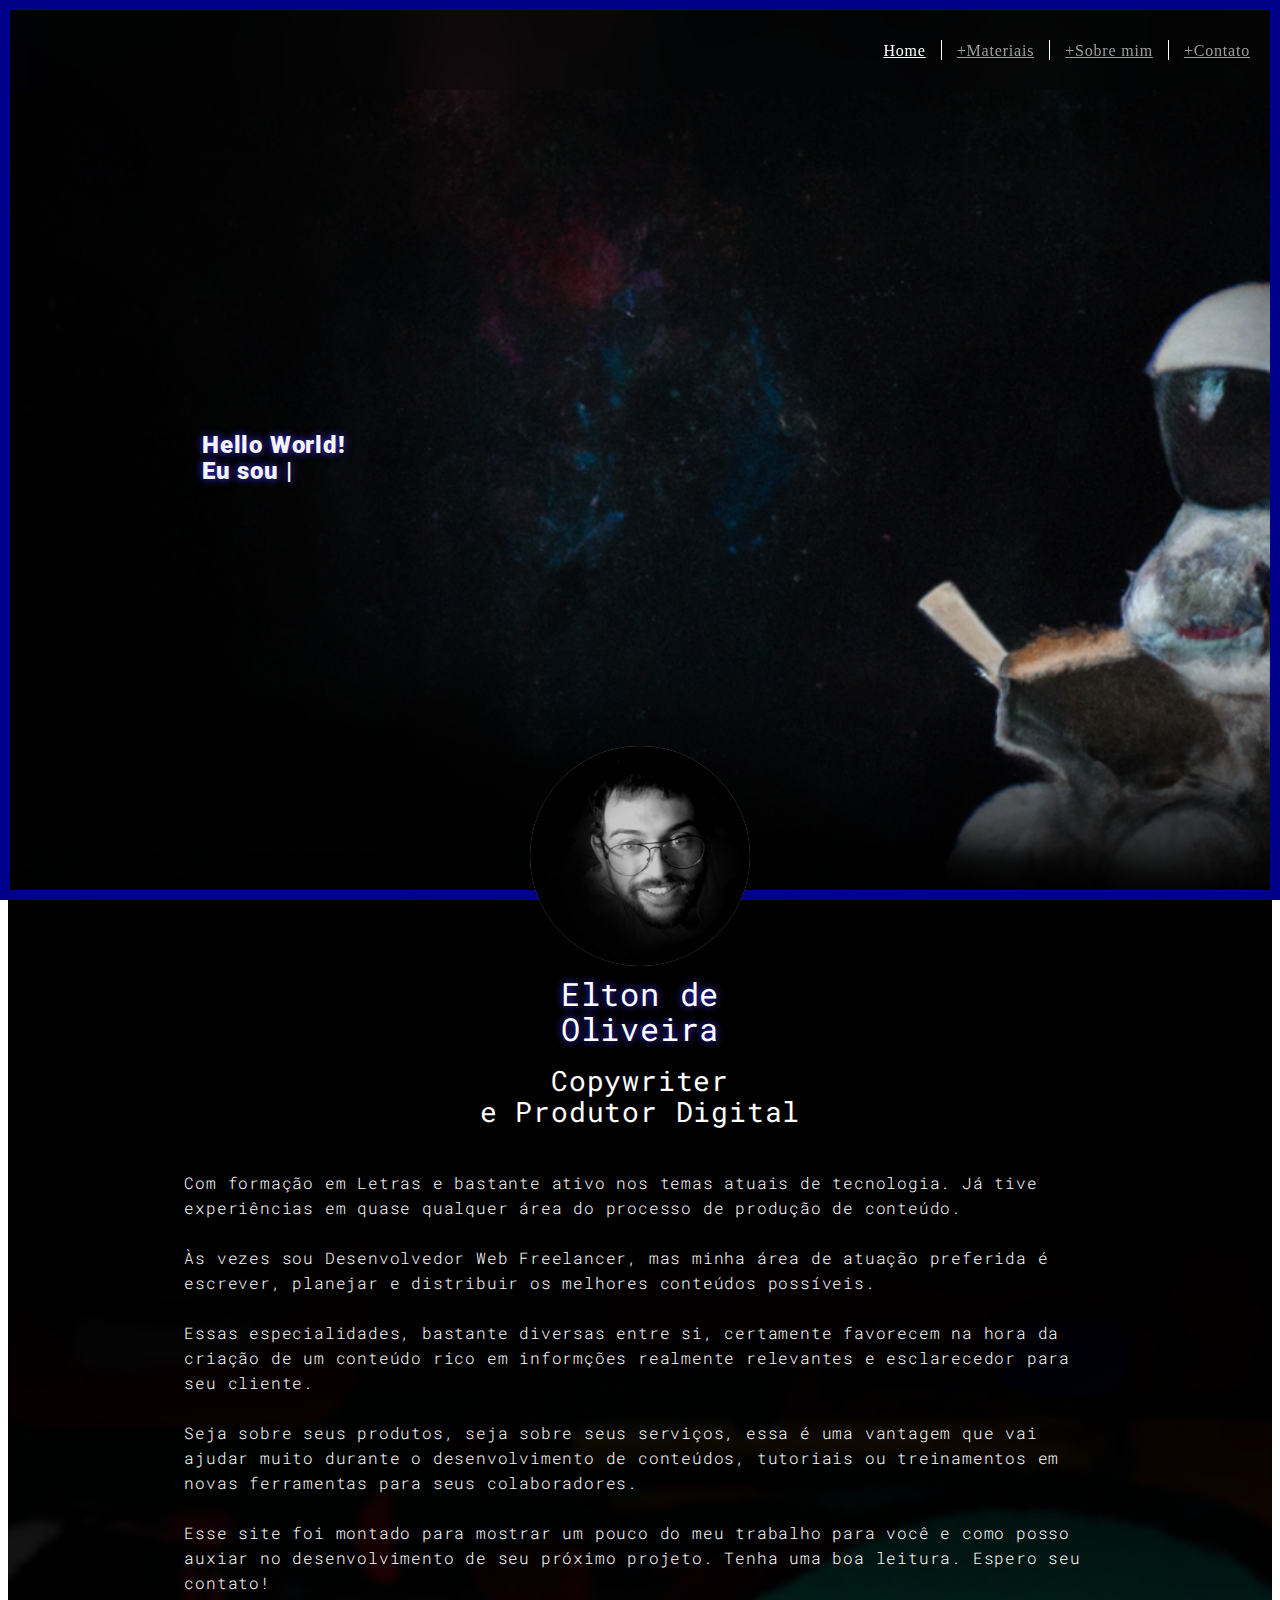
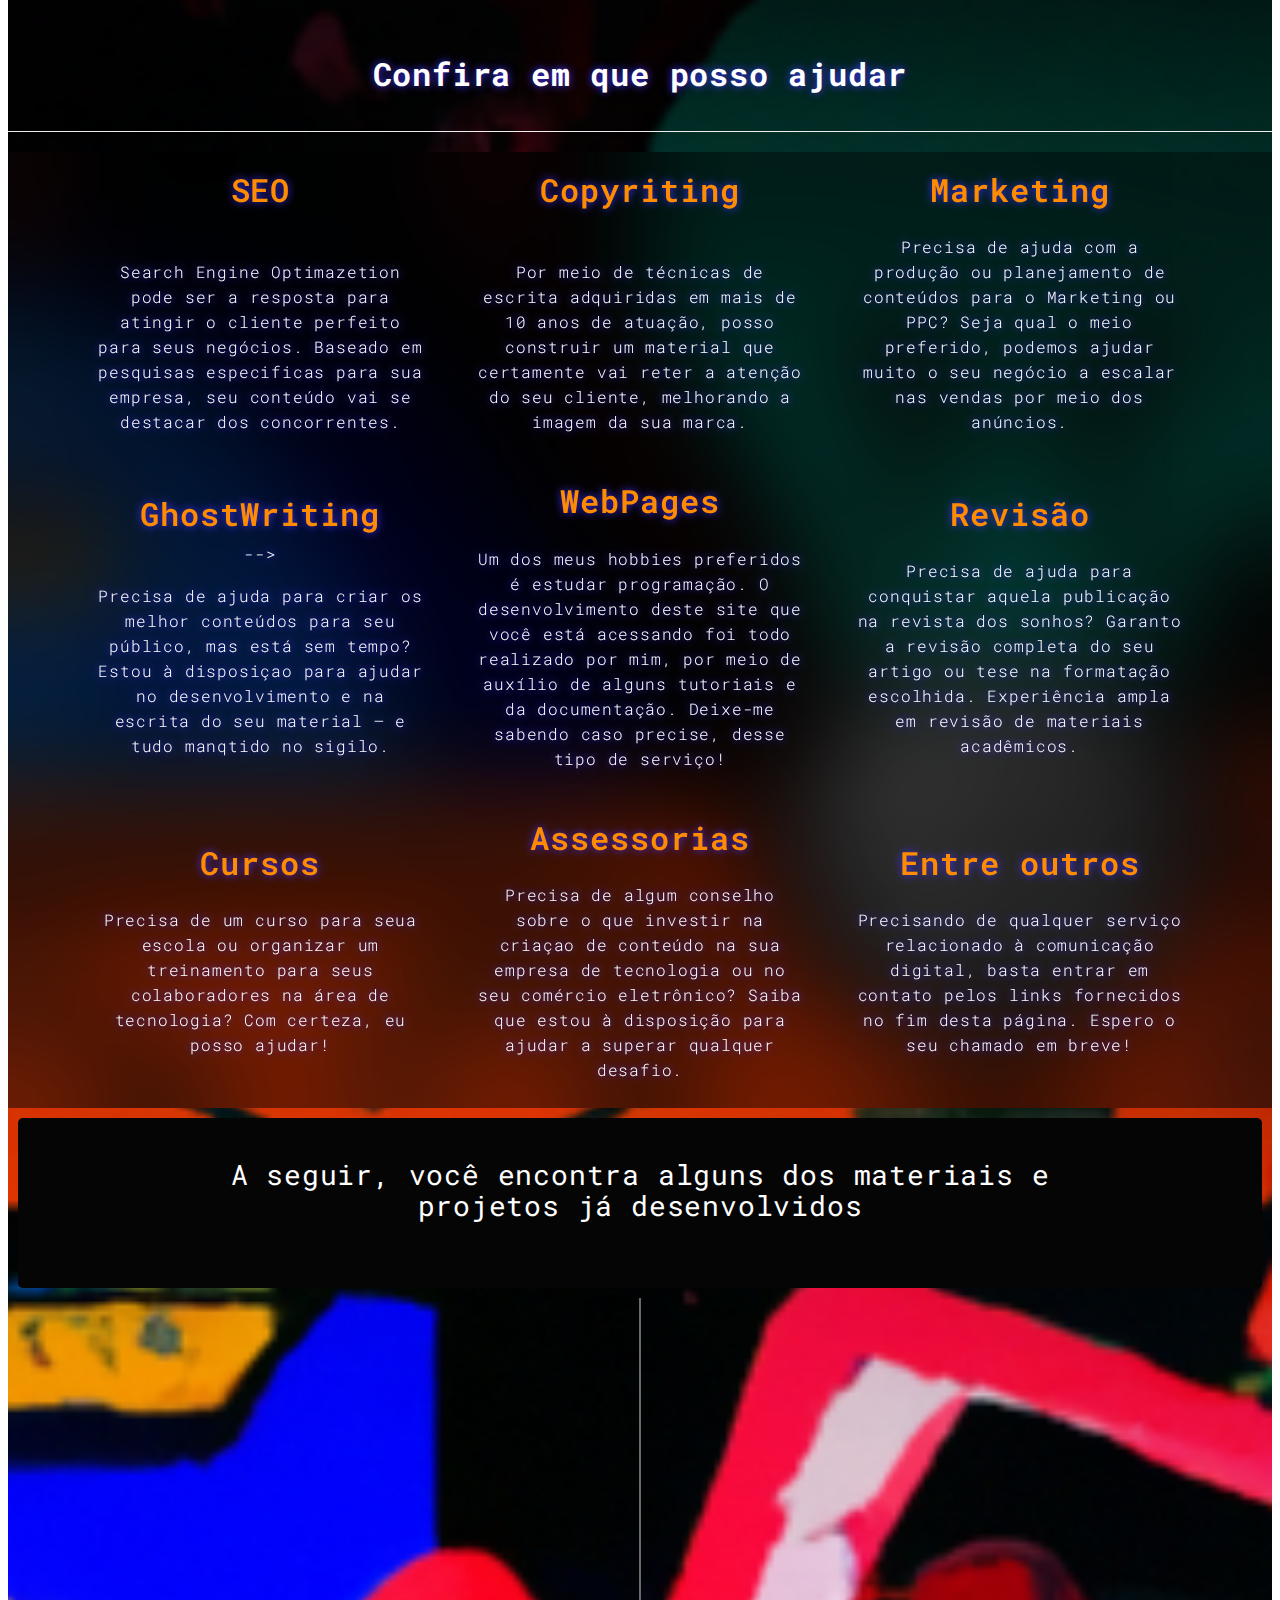
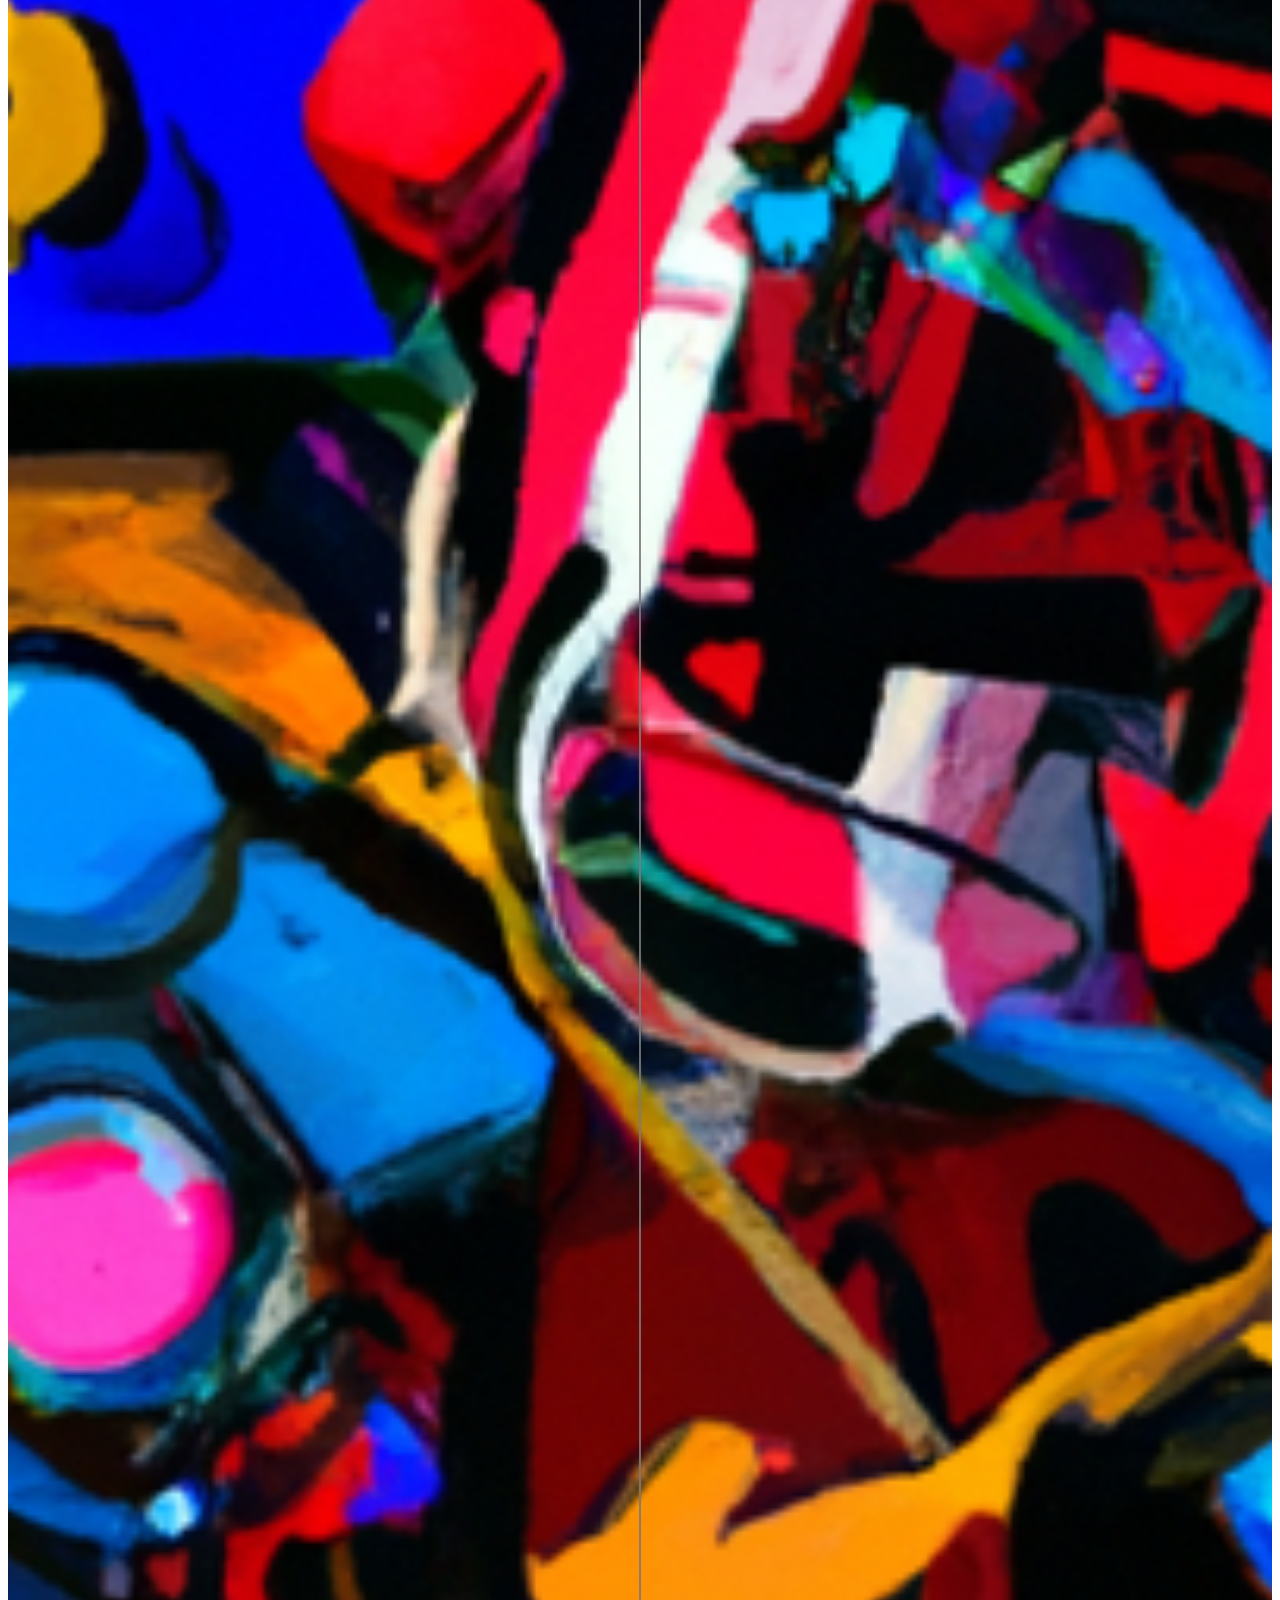
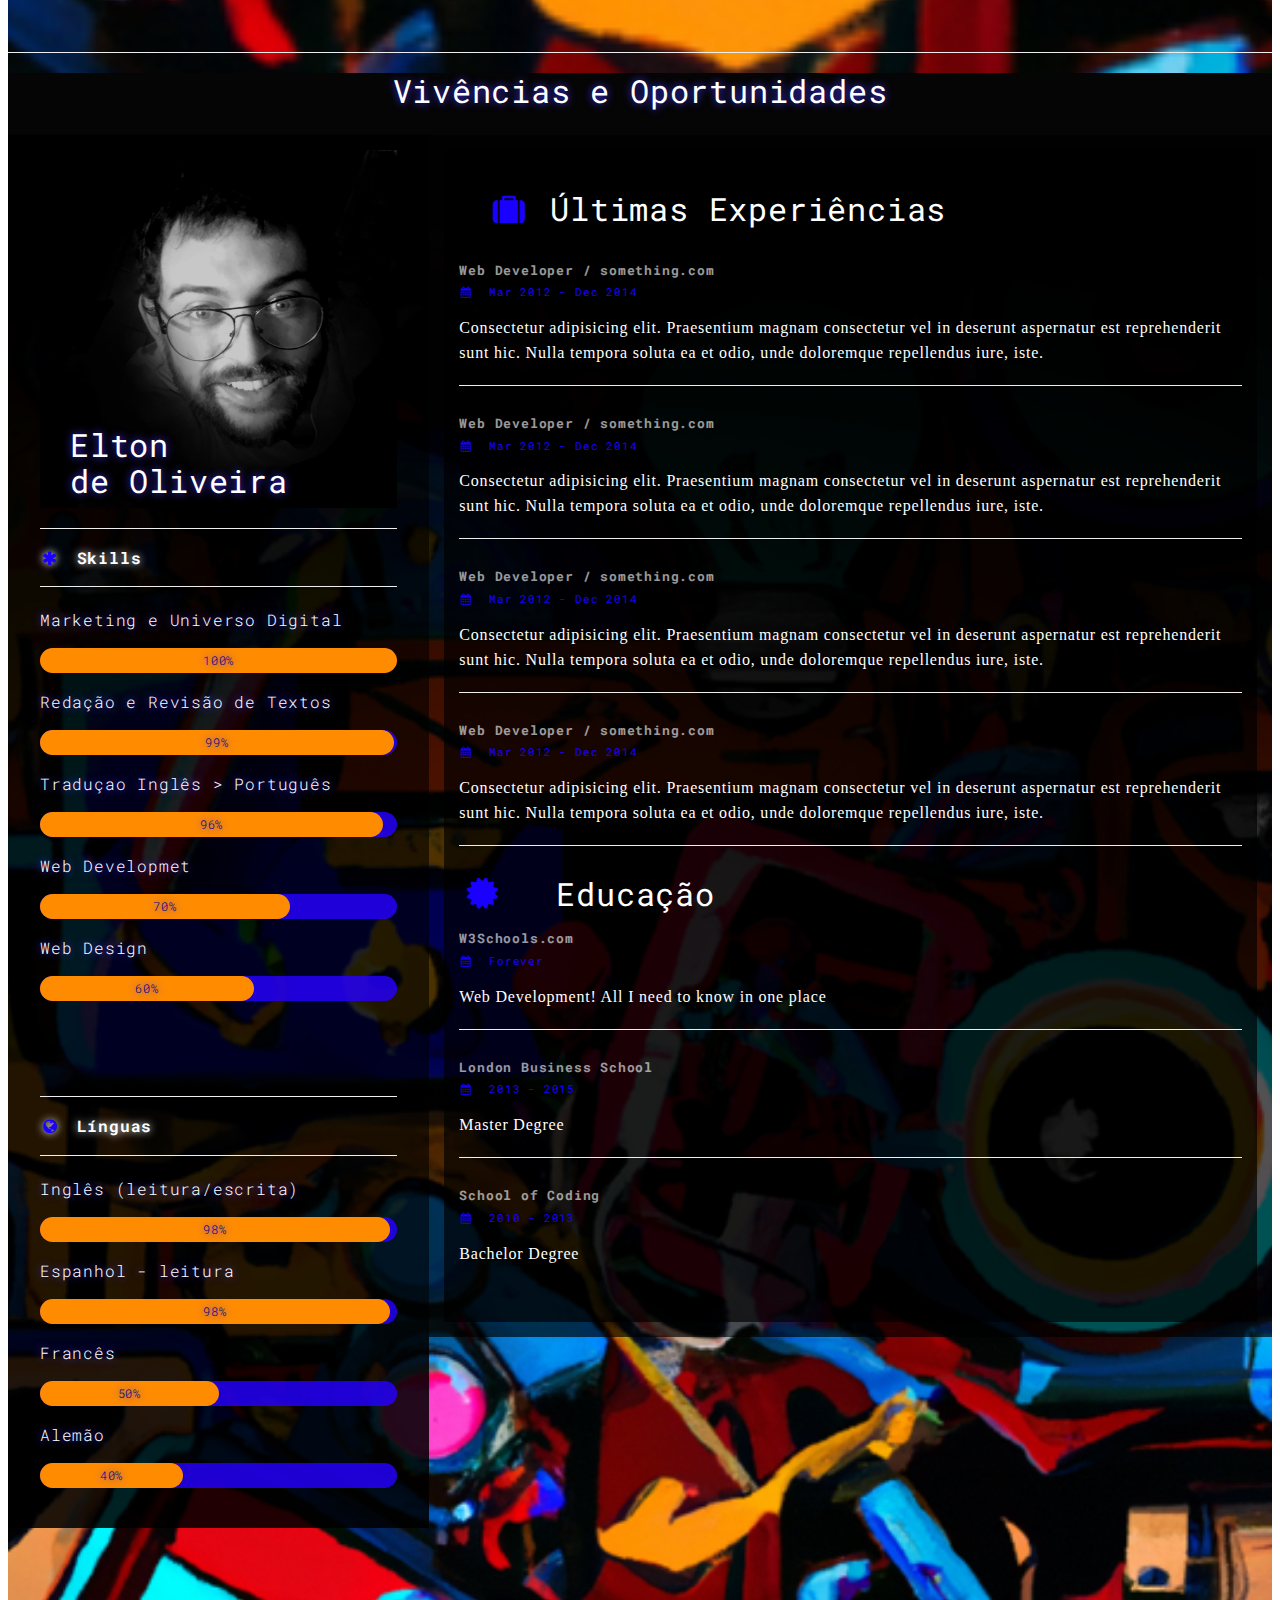
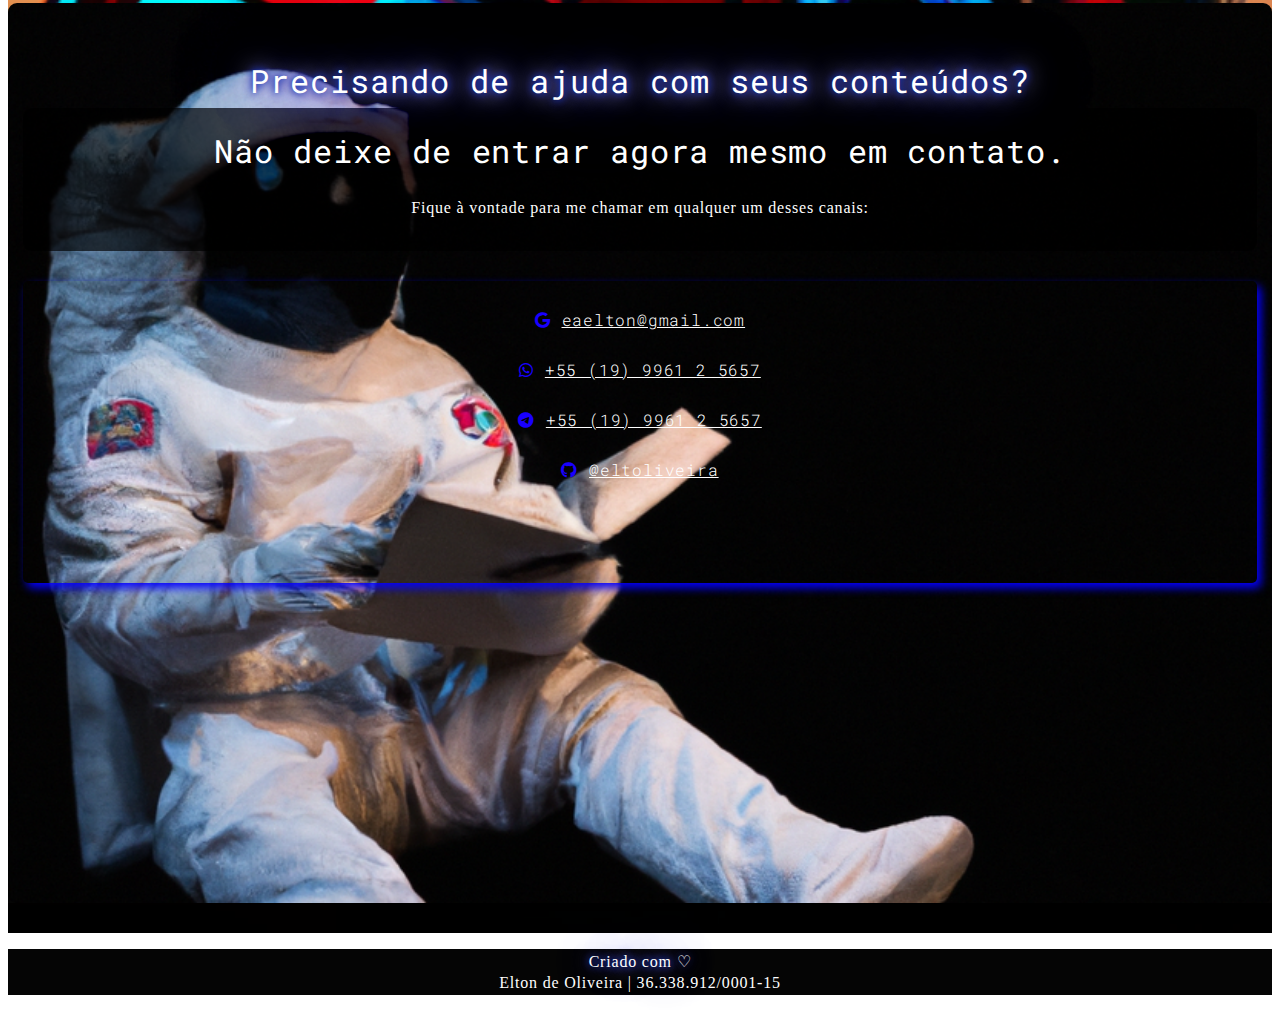
==== index.html @ 7b02d6ad "cc" ====
<!DOCTYPE html>
<html lang="pt-BR">
<head>
	<meta charset="UTF-8">
	<meta content="IE=edge" http-equiv="X-UA-Compatible">
	<meta content="width=device-width,initial-scale=1" name="viewport">
	<meta content="description" name="description">
	<meta content="notranslate" name="google">
	<meta content="Elton de Oliveira - Copywriter e Produtor Digital." name="author">
	<meta content="no" name="msapplication-tap-highlight">
	<link href="./assets/apple-icon-180x180.png" rel="apple-touch-icon" sizes="180x180">
	<link href="./assets/favicon.ico" rel="icon">
	<title>Elton de Oliveira</title>
	<link href="https://cdnjs.cloudflare.com/ajax/libs/font-awesome/6.1.2/css/all.min.css" rel="stylesheet">
	<link href="./main.3f6952e4.css" rel="stylesheet">
</head>
	<header class="header-outer">
		<nav class="navbar navbar-fixed-top navbar-inverse"">
			<div class="header-inner responsive-wrapper">
				<button aria-expanded="false" class="neonText navbar-toggle collapsed" data-target="#navbar-collapse" data-toggle="collapse" type="button"><span class="sr-only">Toggle navigation</span> <span class="icon-bar"></span> <span class="icon-bar"></span> <span class="icon-bar"></span></button>
				<div class="collapse navbar-collapse" id="navbar-collapse">
					<ul class="nav navbar-nav navbar-right">
						<li>
							<a class="" href="./index.html" style="color: rgb(255, 255, 255);" title="">Home</a>
						</li>
						<li>
							<a class="" href="#materiais">+Materiais</a>
						</li>
						<li>
							<a href="#sobre" title="">+Sobre mim</a>
						</li>
						<li>
							<a href="#contato" title="">+Contato</a>
						</li>
					</ul>
				</div>
			</div>
		</nav>
	</header>
	<div id="site-border-left"></div>
	<div id="site-border-right"></div>
	<div id="site-border-top" style="z-index:10"></div>
	<div id="site-border-bottom"></div><!-- HERO -->
	<div class="hero-full-container background-image-container" style="z-index:-999 ;background-color:black; background-image: url('./assets/images/spaceone.png');position: relative;">
		<div class="container">
			<div class="row">
				<div class="col-xs-12">
					<div class="hero-full-wrapper">
						<div class="text-content margin">
							<h1 class="H1especial">Hello World!<br>
							<span class="hidden" id="typed-strings"><span>Eu sou Elton</span> <span>O seu próximo</span> <span>Copywriter</span> <span>SEO Especialist</span> <span>Analista de Marketing</span> <span>Revisor</span> <span>Analista de Tecnologia</span></span> <span id="typed"></span></h1>
						</div>
					</div>
				</div>
			</div>
		</div>
	</div>
	<div>
		<div class="col-xs-12 container text-center background-image-container" style="background-color:black; background-image: url('./assets/images/TECNOLOGY.png');">
			<div class="center idea"><img id="headshot" src="./assets/images/Eltondeoliveira_profile.png" style="z-index: 9; margin-top:-18vh"></div>
			<div class="text-center">
				<div>
					<h2 class="container ideia">Elton de<br>
					Oliveira</h2>
					<h3>Copywriter<br>
					e Produtor Digital</h3>
					<div class="servix ">
						<p class="darki">
							Com formação em Letras e bastante ativo nos temas atuais de tecnologia. Já tive experiências em quase qualquer área do processo de produção de conteúdo. 
							<br>
							<br>Às vezes sou Desenvolvedor Web Freelancer, mas minha área de atuação preferida é escrever, planejar e distribuir os melhores conteúdos possíveis.
							<br>
							<br>Essas especialidades, bastante diversas entre si, certamente favorecem na hora da criação de um conteúdo rico em informções realmente relevantes e esclarecedor para seu cliente. 
							<br>
							<br>Seja sobre seus produtos, seja sobre seus serviços, essa é uma vantagem que vai ajudar muito durante o desenvolvimento de conteúdos, tutoriais ou treinamentos em novas ferramentas para seus colaboradores.
							<br>
							<br>Esse site foi montado para mostrar um pouco do meu trabalho para você e como posso auxiar no desenvolvimento de seu próximo projeto. Tenha uma boa leitura. Espero seu contato!
						</p>
					</div>
					<div class="text-center ideia">
						<h2 class="h2 branco">Confira em que posso ajudar</h2>
						<hr>
						<div class="col-xs-12">
							<div class="rowservices">
								<div class="service">
									
									<h2>SEO<br></h2><br>
									<p>Search Engine Optimazetion pode ser a resposta para atingir o cliente perfeito para seus negócios. Baseado em pesquisas especificas para sua empresa, seu conteúdo vai se destacar dos concorrentes.</p>
								</div>
								<div class="service">
									<!--<i class="fas fa-laptop-code"></i><br>-->
									<h2 style="letter-spacing: 1px;">Copyriting<br></h2><br>
									<p>Por meio de técnicas de escrita adquiridas em mais de 10 anos de atuação, posso construir um material que certamente vai reter a atenção do seu cliente, melhorando a imagem da sua marca.</p>
								</div>
								<div class="service">
									<!--<<i class="fas fa-chart-line"></i><br>-->
									<h2 style="letter-spacing: 1px">Marketing</h2>
									<p>Precisa de ajuda com a produção ou planejamento de conteúdos para o Marketing ou PPC? Seja qual o meio preferido, podemos ajudar muito o seu negócio a escalar nas vendas por meio dos anúncios.</p>
								</div>
								<div class="service">
									<!--<<i class="fab fa-sketch"></i><br>-->
									<h2 style="letter-spacing: 1px">GhostWriting</h2>-->
									<p>Precisa de ajuda para criar os melhor conteúdos para seu público, mas está sem tempo? Estou à disposiçao para ajudar no desenvolvimento e na escrita do seu material — e tudo manqtido no sigilo.</p>
								</div>
								<div class="service">
									<!--<<i class="fas fa-database"></i><br>-->
									<h2 style="letter-spacing: 1px">WebPages</h2>
									<p>Um dos meus hobbies preferidos é estudar programação. O desenvolvimento deste site que você está acessando foi todo realizado por mim, por meio de auxílio de alguns tutoriais e da documentação. Deixe-me sabendo caso precise, desse tipo de serviço!</p>
								</div>
								<div class="service">
									<!--<<i class="fas fa-mobile-alt"></i><br>-->
									<h2 style="letter-spacing: 1px">Revisão</h2>
									<p>Precisa de ajuda para conquistar aquela publicação na revista dos sonhos? Garanto a revisão completa do seu artigo ou tese na formatação escolhida. Experiência ampla em revisão de materiais acadêmicos.</p>
								</div>
								<div class="service">
									<!-- <<i class="fas fa-file-invoice"></i><br> -->
									<h2 style="letter-spacing: 1px">Cursos</h2>
									<p>Precisa de um curso para seua escola ou organizar um treinamento para seus colaboradores na área de tecnologia? Com certeza, eu posso ajudar!</p>
								</div>
								<div class="service">
									<!--<<i class="fas fa-file-invoice"></i><br>-->
									<h2 style="letter-spacing: 1px">Assessorias</h2>
									<p>Precisa de algum conselho sobre o que investir na criaçao de conteúdo na sua empresa de tecnologia ou no seu comércio eletrônico? Saiba que estou à disposição para ajudar a superar qualquer desafio.</p>
								</div>
								<div class="service">
									<!--<<i class="fas fa-file-invoice"></i><br> -->
									<h2 style="letter-spacing: 1px">Entre outros</h2>
									<p>Precisando de qualquer serviço relacionado à comunicação digital, basta entrar em contato pelos links fornecidos no fim desta página. Espero o seu chamado em breve!</p>
								</div>
							</div>
						</div>
					</div>
				</div>
				<div>
					<a class="anchor" id="top" name="materiais"></a>

				<div class="darki bgsection">
					<h3 class="servix">A seguir, você encontra alguns dos materiais e projetos já desenvolvidos</h3><br>
				</div>
			<div class="container darki col-xs-12 container text-center">
						<div class="v-timeline js-v-timeline" data-animation="on">
							<section class="v-timeline__section js-v-timeline__section">
								<div class="v-timeline__marker vq4-bg-contrast-high vq4-border vq4-border-3 vq4-border-bg-dark"></div>
								<div class="v-timeline__items-group">
									<div class="v-timeline__item vq4-bg-light vq4-padding-md vq4-radius-md vq4-shadow-xs">
										<div class="v-timeline__date vq4-margin-bottom-sm">
											<time class="darki v-timeline__date-value" datetime="2020-03-18T00:00">Mar 18, 2020</time>
										</div>
										<div class="text-content darki">
											<h2>Title of item 1</h2>
											<p>Lorem ipsum dolor sit amet consectetur adipisicing elit. Aperiam hic dicta, quos reprehenderit quidem omnis officiis fuga nostrum.</p>
										</div>
										<div class="vq4-margin-top-md">
											<a class="vq4-btn vq4-btn--primary" href="#0">Read More</a>
										</div>
									</div>
								</div>
							</section>
							<section class="v-timeline__section js-v-timeline__section">
								<div aria-hidden="true" class="v-timeline__marker vq4-bg-contrast-high vq4-border vq4-border-3 vq4-border-bg-dark"></div>
								<div class="v-timeline__items-group">
									<div class="v-timeline__item vq4-bg-light vq4-padding-md vq4-radius-md vq4-shadow-xs">
										<div class="v-timeline__date vq4-margin-bottom-sm">
											<time class=" darki v-timeline__date-value" datetime="2020-03-26T00:00">Mar 26, 2020</time>
										</div>
										<div class="vq4-text-component darki">
											<h2>Title of item 2</h2>
											<p>Lorem ipsum dolor sit amet consectetur adipisicing elit. Ex numquam eveniet earum ad ratione reprehenderit nihil, mollitia adipisci cum eaque?</p>
										</div>
										<div class="vq4-margin-top-md darki">
											<a class="vq4-btn vq4-btn--primary" href="#0">Read MARKKKKKKKKS More</a>
										</div>
									</div>
								
								</div>
							</section>
							<section class="v-timeline__section js-v-timeline__section">
								<div aria-hidden="true" class="v-timeline__marker vq4-bg-contrast-high vq4-border vq4-border-3 vq4-border-bg-dark"></div>
								<div class="v-timeline__items-group">
									<div class="v-timeline__item vq4-bg-light vq4-padding-md vq4-radius-md vq4-shadow-xs">
										<div class="v-timeline__date vq4-margin-bottom-sm">
											<time class="v-timeline__date-value" datetime="2020-05-17T00:00">May 17, 2020</time>
										</div>
										<div class="vq4-text-component darki">
											<h2>Title of item 5</h2>
											<p>Lorem ipsum dolor sit amet consectetur adipisicing elit. Aperiam hic dicta, quos reprehenderit quidem omnis officiis fuga nostrum.</p>
											<ul>
												<li>List item 1</li>
												<li>List item 2</li>
												<li>List item 3</li>
											</ul>
										</div>
										<div class="vq4-margin-top-md">
											<a class="vq4-btn vq4-btn--primary" href="#0">Read More</a>
										</div>
									</div>
								</div>
							</section>
							<section class="v-timeline__section js-v-timeline__section">
								<div aria-hidden="true" class="v-timeline__marker vq4-bg-contrast-high vq4-border vq4-border-3 vq4-border-bg-dark"></div>
								<div class="v-timeline__items-group">
									<div class="v-timeline__item vq4-bg-light vq4-padding-md vq4-radius-md vq4-shadow-xs">
										<div class="v-timeline__date vq4-margin-bottom-sm">
											<time class="v-timeline__date-value" datetime="2020-06-01T00:00">Jun 01, 2020</time>
										</div>
										<div class="vq4-text-component">
											<h2>Title of item 6</h2>
											<p>Lorem ipsum dolor sit amet consectetur adipisicing elit. Aperiam hic dicta, quos reprehenderit quidem omnis officiis fuga nostrum.</p>
										</div>
										<div class="vq4-margin-top-md">
											<a class="vq4-btn vq4-btn--primary" href="#0">Read More</a>
										</div>
									</div>
								</div>
							</section>
						</div>
					</div>
				</div>
				<hr>
				<!-- End of Timeline -->
			</div><!--RESUME SECTION-->
	<div class="background-image-container" style="background-image: url('./assets/images/TECNOLOGY.png')">
			<a class="anchor" id="top" name="pageone"></a>
			<h2 class=" servix ideia text-center">Vivências e Oportunidades<br></h2><br>
			<br>
			<!-- Page Container -->
			<div class=" w3-row-padding">
				<!-- Left Column -->
				<div class="w3-third">
					<div class="w3-black ideia">
						<div class="w3-display-container">
							<img alt="Avatar" src="./assets/images/Eltondeoliveira_profile.png" style="width:100%">
							<div class="w3-display-bottomleft container w3-text-teal">
								<h2 class="">Elton<br>
								de Oliveira</h2>
							</div>
						</div>
						<div class="direit" style="text-align:left;">
							<hr>
							<p class="direit"></p>
							<p class="h3"><i class="fa fa-asterisk fa-fw w3-margin-right w3-text-teal"></i>Skills</p>
							<hr>
							<p></p>
							<p style="font-size:1em">Marketing e Universo Digital</p>
							<div class="w3-round-xlarge w3-small" style="align-content:right;">
								<div class="w3-container w3-center w3-round-xlarge w3-teal" style="width:100%">
									100%
								</div>
							</div>
							<p></p>
							<p>Redação e Revisão de Textos</p>
							<p></p>
							<div class="w3-light-grey w3-round-xlarge w3-small" style="align-content:right;">
								<div class="w3-container w3-center w3-round-xlarge w3-teal" style="align-content:left; width:99%;">
									99%
								</div>
							</div>
							<p>Traduçao Inglês &gt; Português</p>
							<p></p>
							<div class="w3-light-grey w3-round-xlarge w3-small" style="align-content:right;">
								<div class="w3-container w3-center w3-round-xlarge w3-teal" style="width:96%">
									96%
								</div>
							</div>
							<p>Web Developmet</p>
							<p></p>
							<div class="w3-light-grey w3-round-xlarge w3-small">
								<div class="w3-container w3-center w3-round-xlarge w3-teal" style="width:70%">
									70%
								</div>
							</div>
							<p>Web Design</p>
							<div class="w3-light-grey w3-round-xlarge w3-small">
								<div class="w3-container w3-center w3-round-xlarge w3-teal" style="width:60%">
									60%
								</div>
							</div><br>
							<div></div><br>
							<br>
							<p class="w3-large"></p>
							<hr>
							<p class=""></p>
							<p class="h3"><i class="fa fa-globe fa-fw w3-margin-right w3-text-teal"></i>Línguas</p>
							<hr>
							<p>Inglês (leitura/escrita)</p>
							<div class="w3-light-grey w3-round-xlarge w3-small">
								<div class="w3-container w3-center w3-round-xlarge w3-teal" style="width:98%">
									98%
								</div>
							</div>
							<p></p>
							<p>Espanhol - leitura</p>
							<div class="w3-light-grey w3-round-xlarge w3-small">
								<div class="w3-container w3-center w3-round-xlarge w3-teal" style="width:98%">
									98%
								</div>
							</div>
							<p></p>
							<p>Francês</p>
							<div class="w3-light-grey w3-round-xlarge w3-small">
								<div class="w3-container w3-center w3-round-xlarge w3-teal" style="width:50%">
									50%
								</div>
							</div>
							<p>Alemão</p>
							<div class="w3-light-grey w3-round-xlarge w3-small">
								<div class="w3-container w3-center w3-round-xlarge w3-teal" style="width:40%">
									40%
								</div>
							</div><br>
						</div>
					</div><!-- End Left Column -->
				</div><!-- Right Column -->
				<div class="w3-twothird direit">
					<div class="w3-container w3-card branco w3-margin-bottom">
						<div class="w3-container w3-card branco">
							<h2 class=" branco w3-padding-16"><i class="fa fa-suitcase fa-fw w3-text-teal"></i> Últimas Experiências</h2>
							<div class=".vq4-container">
								<div class="w3-container">
									<div class=".vq4-container">
										<div class="w3-container">
											<h5 class="w3-opacity"><b>Web Developer / something.com</b></h5>
											<h6 class="w3-text-teal"><i class="fa fa-calendar fa-fw w3-margin-right"></i>Mar 2012 - Dec 2014</h6>
											<p>Consectetur adipisicing elit. Praesentium magnam consectetur vel in deserunt aspernatur est reprehenderit sunt hic. Nulla tempora soluta ea et odio, unde doloremque repellendus iure, iste.</p>
											<hr>
										</div>
									</div>
									<div class=".vq4-container">
										<div class="w3-container">
											<h5 class="w3-opacity"><b>Web Developer / something.com</b></h5>
											<h6 class="w3-text-teal"><i class="fa fa-calendar fa-fw w3-margin-right"></i>Mar 2012 - Dec 2014</h6>
											<p>Consectetur adipisicing elit. Praesentium magnam consectetur vel in deserunt aspernatur est reprehenderit sunt hic. Nulla tempora soluta ea et odio, unde doloremque repellendus iure, iste.</p>
											<hr>
										</div>
									</div>
									<div class=".vq4-container">
										<div class="w3-container">
											<h5 class="w3-opacity"><b>Web Developer / something.com</b></h5>
											<h6 class="w3-text-teal"><i class="fa fa-calendar fa-fw w3-margin-right"></i>Mar 2012 - Dec 2014</h6>
											<p>Consectetur adipisicing elit. Praesentium magnam consectetur vel in deserunt aspernatur est reprehenderit sunt hic. Nulla tempora soluta ea et odio, unde doloremque repellendus iure, iste.</p>
											<hr>
										</div>
									</div>
									<div class=".vq4-container">
										<div class="w3-container">
											<h5 class="w3-opacity"><b>Web Developer / something.com</b></h5>
											<h6 class="w3-text-teal"><i class="fa fa-calendar fa-fw w3-margin-right"></i>Mar 2012 - Dec 2014</h6>
											<p>Consectetur adipisicing elit. Praesentium magnam consectetur vel in deserunt aspernatur est reprehenderit sunt hic. Nulla tempora soluta ea et odio, unde doloremque repellendus iure, iste.</p>
											<hr>
										</div><i class="fa fa-certificate fa-fw w3-margin-right w3-xxlarge w3-text-teal"></i>
										<h2>Educação</h2>
										<div class="w3-container">
											<h5 class="w3-opacity"><b>W3Schools.com</b></h5>
											<h6 class="w3-text-teal"><i class="fa fa-calendar fa-fw w3-margin-right"></i>Forever</h6>
											<p>Web Development! All I need to know in one place</p>
											<hr>
										</div>
										<div class="w3-container">
											<h5 class="w3-opacity"><b>London Business School</b></h5>
											<h6 class="w3-text-teal"><i class="fa fa-calendar fa-fw w3-margin-right"></i>2013 - 2015</h6>
											<p>Master Degree</p>
											<hr>
										</div>
										<div class="w3-container">
											<h5 class="w3-opacity"><b>School of Coding</b></h5>
											<h6 class="w3-text-teal"><i class="fa fa-calendar fa-fw w3-margin-right"></i>2010 - 2013</h6>
											<p>Bachelor Degree</p><br>
										</div>
									</div><!-- End Right Column -->
								</div><!-- End Grid -->
							</div><!-- End Page Container -->
						</div>
					</div>
				</div>
			</div>
			<br />
			<br />
			<br />
			<div class="servi bgsection hero-full-container background-image-container" style="background-image: url('./assets/images/floatinginspace.png');">
				<div class="text-center neonText s1">
					<h2><br>
					Precisando de ajuda com seus conteúdos?</h2>
				</div>
				<div class="text-center"></div>
				<div class="servi">
					<div class="">
						<h2>Não deixe de entrar agora mesmo em contato.</h2>
						<p>Fique à vontade para me chamar em qualquer um desses canais:</p>
					</div>
				</div>
				<div class="center gg servix">
					<div class="">
						<i class="fa-brands fa-google w3-text-teal"></i> <a href="mailto:eaelton@gmail.com" target="_blank"><span>eaelton@gmail.com</span></a><br>
						<br>
						<i class="fa-brands fa-whatsapp w3-text-teal"></i> <a href="wa.me/+5519996125657" target="_blank"><span>+55 (19) 9961 2 5657</span></a><br>
						<br>
						<i class="fa-brands fa-telegram w3-text-teal"></i> <a href="telegram.me/+5519996125657" target="_blank"><span>+55 (19) 9961 2 5657</span></a><br>
						<br>
						<i class="fa-brands fa-github w3-text-teal"></i> <a href="//github.com/eltoliveira" target="_blank"><span>@eltoliveira</span></a><br>
						<br>
						<br>
						<br>
					</div>
				</div>
			</div>
		</div>
		</div>
	
	</div>
</div>
</body>
<footer>
<footer class="footer text-center bgsection">
<p class="neonText" style="margin-bottom: -20px ;">Criado com ♡</p>
<p>Elton de Oliveira | 36.338.912/0001-15</p>
</footer>
		<script>
		document.addEventListener("DOMContentLoaded", function (event) {
		  type();
		  movingBackgroundImage();
		});
		document.addEventListener("DOMContentLoaded", function (event) {
		  navActivePage();
		});
		if (!Util) function Util() { }
		Util.addClass = function (el, className) {
		  var classList = className.split(" ");
		  el.classList.add(classList[0]);
		  if (classList.length > 1) Util.addClass(el, classList.slice(1).join(" "));
		};
		Util.osHasReducedMotion = function () {
		  if (!window.matchMedia) return false;
		  var matchMediaObj = window.matchMedia("(prefers-reduced-motion: reduce)");
		  if (matchMediaObj) return matchMediaObj.matches;
		  return false;
		};
		(function () {
		  var VTimeline = function (element) {
		    this.element = element;
		    this.sections = this.element.getElementsByClassName("js-v-timeline__section");
		    this.animate = this.element.getAttribute("data-animation") && this.element.getAttribute("data-animation") == "on" ? true : false;
		    this.animationClass = "v-timeline__section--animate";
		    this.animationDelta = "-150px";
		    initVTimeline(this);
		  };

		  function initVTimeline(element) {
		    if (!element.animate) return;
		    for (var i = 0; i < element.sections.length; i++) {
		      var observer = new IntersectionObserver(vTimelineCallback.bind(element, i), {
		        rootMargin: "0px 0px " + element.animationDelta + " 0px",
		      });
		      observer.observe(element.sections[i]);
		    }
		  }

		  function vTimelineCallback(index, entries, observer) {
		    if (entries[0].isIntersecting) {
		      Util.addClass(this.sections[index], this.animationClass);
		      observer.unobserve(this.sections[index]);
		    }
		  }
		  //initialize
		  var timelines = document.querySelectorAll(".js-v-timeline"),
		    intersectionObserverSupported = "IntersectionObserver" in window && "IntersectionObserverEntry" in window && "intersectionRatio" in window.IntersectionObserverEntry.prototype,
		    reducedMotion = Util.osHasReducedMotion();
		  if (timelines.length > 0) {
		    for (var i = 0; i < timelines.length; i++) {
		      if (intersectionObserverSupported && !reducedMotion)
		        (function (i) {
		          new VTimeline(timelines[i]);
		        })(i);
		      else timelines[i].removeAttribute("data-animation");
		    }
		  }
		})();
		</script> <!-- Google Analytics: change UA-XXXXX-X to be your site's ID 

    <script>
      (function (i, s, o, g, r, a, m) {
        i['GoogleAnalyticsObject'] = r; i[r] = i[r] || function () {
          (i[r].q = i[r].q || []).push(arguments)
        }, i[r].l = 1 * new Date(); a = s.createElement(o),
          m = s.getElementsByTagName(o)[0]; a.async = 1; a.src = g; m.parentNode.insertBefore(a, m)
      })(window, document, 'script', '//www.google-analytics.com/analytics.js', 'ga');
      ga('create', 'UA-XXXXX-X', 'auto');
      ga('send', 'pageview');
    </script>
    
</script>
<==xx -->
		 
		<script src="./main.js" type="text/javascript">
		</script>
	</footer>
</body>
</html>
---- main.3f6952e4.css ----
@import url(https://fonts.googleapis.com/css?family=Roboto:900|Roboto+Mono:300,400,700);
@import url(https://maxcdn.bootstrapcdn.com/font-awesome/4.7.0/css/font-awesome.min.css);
.s1 {
	padding-left: 10vh;
	padding-right: 10vh;
	letter-spacing: 1px;
	font-family: 'Roboto Mono';
	color: #fff;
	text-shadow: 0 0 .5rem #4032ff;
	margin-top: -12em;
}
.H1especial {
	font-family: 'Roboto Mono';
	color: whitesmoke;
	text-shadow: 0 0 .5rem #4032ff;
}
.text-flicker-in-glow {
	-webkit-animation: text-flicker-in-glow 4s linear infinite both;
	animation: text-flicker-in-glow 4s linear infinite both;
}
/* ----------------------------------------------
 * Generated by Animista on 2022-8-7 3:55:36
 * Licensed under FreeBSD License.
 * See http://animista.net/license for more info. 
 * w: http://animista.net, t: @cssanimista
 * ---------------------------------------------- */

/**
 * ----------------------------------------
 * animation text-flicker-in-glow
 * ----------------------------------------
 */

@-webkit-keyframes text-flicker-in-glow {
	0% {
		opacity: 0;
	}
	10% {
		opacity: 0;
		text-shadow: none;
	}
	10.1% {
		opacity: 1;
		text-shadow: none;
	}
	10.2% {
		opacity: 0;
		text-shadow: none;
	}
	20% {
		opacity: 0;
		text-shadow: none;
	}
	20.1% {
		opacity: 1;
		text-shadow: 0 0 30px rgba(255, 255, 255, 0.25);
	}
	20.6% {
		opacity: 0;
		text-shadow: none;
	}
	30% {
		opacity: 0;
		text-shadow: none;
	}
	30.1% {
		opacity: 1;
		text-shadow: 0 0 30px rgba(255, 255, 255, 0.45), 0 0 60px rgba(255, 255, 255, 0.25);
	}
	30.5% {
		opacity: 1;
		text-shadow: 0 0 30px rgba(255, 255, 255, 0.45), 0 0 60px rgba(255, 255, 255, 0.25);
	}
	30.6% {
		opacity: 0;
		text-shadow: none;
	}
	45% {
		opacity: 0;
		text-shadow: none;
	}
	45.1% {
		opacity: 1;
		text-shadow: 0 0 30px rgba(255, 255, 255, 0.45), 0 0 60px rgba(255, 255, 255, 0.25);
	}
	50% {
		opacity: 1;
		text-shadow: 0 0 30px rgba(255, 255, 255, 0.45), 0 0 60px rgba(255, 255, 255, 0.25);
	}
	55% {
		opacity: 1;
		text-shadow: 0 0 30px rgba(255, 255, 255, 0.45), 0 0 60px rgba(255, 255, 255, 0.25);
	}
	55.1% {
		opacity: 0;
		text-shadow: none;
	}
	57% {
		opacity: 0;
		text-shadow: none;
	}
	57.1% {
		opacity: 1;
		text-shadow: 0 0 30px rgba(255, 255, 255, 0.55), 0 0 60px rgba(255, 255, 255, 0.35);
	}
	60% {
		opacity: 1;
		text-shadow: 0 0 30px rgba(255, 255, 255, 0.55), 0 0 60px rgba(255, 255, 255, 0.35);
	}
	60.1% {
		opacity: 0;
		text-shadow: none;
	}
	65% {
		opacity: 0;
		text-shadow: none;
	}
	65.1% {
		opacity: 1;
		text-shadow: 0 0 30px rgba(255, 255, 255, 0.55), 0 0 60px rgba(255, 255, 255, 0.35), 0 0 100px rgba(255, 255, 255, 0.1);
	}
	75% {
		opacity: 1;
		text-shadow: 0 0 30px rgba(255, 255, 255, 0.55), 0 0 60px rgba(255, 255, 255, 0.35), 0 0 100px rgba(255, 255, 255, 0.1);
	}
	75.1% {
		opacity: 0;
		text-shadow: none;
	}
	77% {
		opacity: 0;
		text-shadow: none;
	}
	77.1% {
		opacity: 1;
		text-shadow: 0 0 30px rgba(255, 255, 255, 0.55), 0 0 60px rgba(255, 255, 255, 0.4), 0 0 110px rgba(255, 255, 255, 0.2), 0 0 100px rgba(255, 255, 255, 0.1);
	}
	85% {
		opacity: 1;
		text-shadow: 0 0 30px rgba(255, 255, 255, 0.55), 0 0 60px rgba(255, 255, 255, 0.4), 0 0 110px rgba(255, 255, 255, 0.2), 0 0 100px rgba(255, 255, 255, 0.1);
	}
	85.1% {
		opacity: 0;
		text-shadow: none;
	}
	86% {
		opacity: 0;
		text-shadow: none;
	}
	86.1% {
		opacity: 1;
		text-shadow: 0 0 30px rgba(255, 255, 255, 0.6), 0 0 60px rgba(255, 255, 255, 0.45), 0 0 110px rgba(255, 255, 255, 0.25), 0 0 100px rgba(255, 255, 255, 0.1);
	}
	100% {
		opacity: 1;
		text-shadow: 0 0 30px rgba(255, 255, 255, 0.6), 0 0 60px rgba(255, 255, 255, 0.45), 0 0 110px rgba(255, 255, 255, 0.25), 0 0 100px rgba(255, 255, 255, 0.1);
	}
}
.kenburns-bottom-right {
	-webkit-animation: kenburns-bottom-right 430s ease-out infinite both;
	animation: kenburns-bottom-right 430s ease-out infinite both;
}
/* ----------------------------------------------
 * Generated by Animista on 2022-8-7 4:46:50
 * Licensed under FreeBSD License.
 * See http://animista.net/license for more info. 
 * w: http://animista.net, t: @cssanimista
 * ---------------------------------------------- */

/**
 * ----------------------------------------
 * animation kenburns-bottom-right
 * ----------------------------------------
 */

@-webkit-keyframes kenburns-bottom-right {
	0% {
		-webkit-transform: scale(1) translate(0, 0);
		transform: scale(1) translate(0, 0);
		-webkit-transform-origin: 84% 84%;
		transform-origin: 84% 84%;
	}
	100% {
		-webkit-transform: scale(1.25) translate(20px, 15px);
		transform: scale(1.25) translate(20px, 15px);
		-webkit-transform-origin: right bottom;
		transform-origin: right bottom;
	}
}
@keyframes kenburns-bottom-right {
	0% {
		-webkit-transform: scale(1) translate(0, 0);
		transform: scale(1) translate(0, 0);
		-webkit-transform-origin: 84% 84%;
		transform-origin: 84% 84%;
	}
	100% {
		-webkit-transform: scale(1.25) translate(20px, 15px);
		transform: scale(1.25) translate(20px, 15px);
		-webkit-transform-origin: right bottom;
		transform-origin: right bottom;
	}
}
.kenburns-bottom-left {
	-webkit-animation: kenburns-bottom-left 5s cubic-bezier(0.470, 0.000, 0.745, 0.715) infinite both;
	animation: kenburns-bottom-left 5s cubic-bezier(0.470, 0.000, 0.745, 0.715) infinite both;
}
/* ----------------------------------------------
 * Generated by Animista on 2022-8-7 4:13:19
 * Licensed under FreeBSD License.
 * See http://animista.net/license for more info. 
 * w: http://animista.net, t: @cssanimista
 * ---------------------------------------------- */

/**
 * ----------------------------------------
 * animation kenburns-bottom-left
 * ----------------------------------------
 */

@-webkit-keyframes kenburns-bottom-left {
	0% {
		-webkit-transform: scale(1) translate(0, 0);
		transform: scale(1) translate(0, 0);
		-webkit-transform-origin: 16% 84%;
		transform-origin: 16% 84%;
	}
	100% {
		-webkit-transform: scale(1.25) translate(-20px, 15px);
		transform: scale(1.25) translate(-20px, 15px);
		-webkit-transform-origin: left bottom;
		transform-origin: left bottom;
	}
}
@keyframes kenburns-bottom-left {
	0% {
		-webkit-transform: scale(1) translate(0, 0);
		transform: scale(1) translate(0, 0);
		-webkit-transform-origin: 16% 84%;
		transform-origin: 16% 84%;
	}
	100% {
		-webkit-transform: scale(1.25) translate(-20px, 15px);
		transform: scale(1.25) translate(-20px, 15px);
		-webkit-transform-origin: left bottom;
		transform-origin: left bottom;
	}
}
@keyframes text-flicker-in-glow {
	0% {
		opacity: 0;
	}
	10% {
		opacity: 0;
		text-shadow: none;
	}
	10.1% {
		opacity: 1;
		text-shadow: none;
	}
	10.2% {
		opacity: 0;
		text-shadow: none;
	}
	20% {
		opacity: 0;
		text-shadow: none;
	}
	20.1% {
		opacity: 1;
		text-shadow: 0 0 30px rgba(255, 255, 255, 0.25);
	}
	20.6% {
		opacity: 0;
		text-shadow: none;
	}
	30% {
		opacity: 0;
		text-shadow: none;
	}
	30.1% {
		opacity: 1;
		text-shadow: 0 0 30px rgba(255, 255, 255, 0.45), 0 0 60px rgba(255, 255, 255, 0.25);
	}
	30.5% {
		opacity: 1;
		text-shadow: 0 0 30px rgba(255, 255, 255, 0.45), 0 0 60px rgba(255, 255, 255, 0.25);
	}
	30.6% {
		opacity: 0;
		text-shadow: none;
	}
	45% {
		opacity: 0;
		text-shadow: none;
	}
	45.1% {
		opacity: 1;
		text-shadow: 0 0 30px rgba(255, 255, 255, 0.45), 0 0 60px rgba(255, 255, 255, 0.25);
	}
	50% {
		opacity: 1;
		text-shadow: 0 0 30px rgba(255, 255, 255, 0.45), 0 0 60px rgba(255, 255, 255, 0.25);
	}
	55% {
		opacity: 1;
		text-shadow: 0 0 30px rgba(255, 255, 255, 0.45), 0 0 60px rgba(255, 255, 255, 0.25);
	}
	55.1% {
		opacity: 0;
		text-shadow: none;
	}
	57% {
		opacity: 0;
		text-shadow: none;
	}
	57.1% {
		opacity: 1;
		text-shadow: 0 0 30px rgba(255, 255, 255, 0.55), 0 0 60px rgba(255, 255, 255, 0.35);
	}
	60% {
		opacity: 1;
		text-shadow: 0 0 30px rgba(255, 255, 255, 0.55), 0 0 60px rgba(255, 255, 255, 0.35);
	}
	60.1% {
		opacity: 0;
		text-shadow: none;
	}
	65% {
		opacity: 0;
		text-shadow: none;
	}
	65.1% {
		opacity: 1;
		text-shadow: 0 0 30px rgba(255, 255, 255, 0.55), 0 0 60px rgba(255, 255, 255, 0.35), 0 0 100px rgba(255, 255, 255, 0.1);
	}
	75% {
		opacity: 1;
		text-shadow: 0 0 30px rgba(255, 255, 255, 0.55), 0 0 60px rgba(255, 255, 255, 0.35), 0 0 100px rgba(255, 255, 255, 0.1);
	}
	75.1% {
		opacity: 0;
		text-shadow: none;
	}
	77% {
		opacity: 0;
		text-shadow: none;
	}
	77.1% {
		opacity: 1;
		text-shadow: 0 0 30px rgba(255, 255, 255, 0.55), 0 0 60px rgba(255, 255, 255, 0.4), 0 0 110px rgba(255, 255, 255, 0.2), 0 0 100px rgba(255, 255, 255, 0.1);
	}
	85% {
		opacity: 1;
		text-shadow: 0 0 30px rgba(255, 255, 255, 0.55), 0 0 60px rgba(255, 255, 255, 0.4), 0 0 110px rgba(255, 255, 255, 0.2), 0 0 100px rgba(255, 255, 255, 0.1);
	}
	85.1% {
		opacity: 0;
		text-shadow: none;
	}
	86% {
		opacity: 0;
		text-shadow: none;
	}
	86.1% {
		opacity: 1;
		text-shadow: 0 0 30px rgba(255, 255, 255, 0.6), 0 0 60px rgba(255, 255, 255, 0.45), 0 0 110px rgba(255, 255, 255, 0.25), 0 0 100px rgba(255, 255, 255, 0.1);
	}
	100% {
		opacity: 1;
		text-shadow: 0 0 30px rgba(255, 255, 255, 0.6), 0 0 60px rgba(255, 255, 255, 0.45), 0 0 110px rgba(255, 255, 255, 0.25), 0 0 100px rgba(255, 255, 255, 0.1);
	}
}
.tracking-in-expand-fwd {
	-webkit-animation: tracking-in-expand-fwd 6s cubic-bezier(0.215, 0.610, 0.355, 1.000) 5s infinite both;
	animation: tracking-in-expand-fwd 6s cubic-bezier(0.215, 0.610, 0.355, 1.000) 5s infinite both;
}
/* ----------------------------------------------
 * Generated by Animista on 2022-8-7 5:29:4
 * Licensed under FreeBSD License.
 * See http://animista.net/license for more info. 
 * w: http://animista.net, t: @cssanimista
 * ---------------------------------------------- */

/**
 * ----------------------------------------
 * animation tracking-in-expand-fwd
 * ----------------------------------------
 */

@-webkit-keyframes tracking-in-expand-fwd {
	0% {
		letter-spacing: -0.5em;
		-webkit-transform: translateZ(-700px);
		transform: translateZ(-700px);
		opacity: 0;
	}
	40% {
		opacity: 0.6;
	}
	100% {
		-webkit-transform: translateZ(0);
		transform: translateZ(0);
		opacity: 1;
	}
}
@keyframes tracking-in-expand-fwd {
	0% {
		letter-spacing: -0.5em;
		-webkit-transform: translateZ(-700px);
		transform: translateZ(-700px);
		opacity: 0;
	}
	40% {
		opacity: 0.6;
	}
	100% {
		-webkit-transform: translateZ(0);
		transform: translateZ(0);
		opacity: 1;
	}
}
.fui {
	padding: 30%;
}
.ideia {
	font-family: 'Roboto Mono';
	color: #fff;
	text-shadow: 0 0 .5rem #4032ff
}
.contentor {
	padding-left: -10%;
	padding-right: -10%;
	padding: 10%;
}
.center {
	display: flex;
	justify-content: center;
	align-items: center
}
#headshot {
	width: 220px;
	border-radius: 50%;
	border-color: #4032ff;
	border-style: solid;
	background: rgba(255, 255, 255, .568)
}
.content {
	margin: 0 auto;
	background: rgba(0, 0, 0, .63);
	box-shadow: .5em .5em .5em rgba(4, 59, 238, .849)
}
.card {
	position: relative;
	padding: 25vh 15px 25vh 2px;
	min-height: 100%;
	max-width: 100vw;
	transform-style: inherit
}
.card:before {
	content: "";
	position: absolute;
	top: 0;
	bottom: 0;
	left: 0;
	right: 0
}
.card, .card:before {
	background: 50% 50%/cover
}
span.title {
	background: rgba(0, 0, 0, .5);
	color: #fff;
	cursor: pointer;
	display: table
}
span.title span {
	width: 295px;
	height: 218px;
	max-width: calc(50vw - 8px);
	display: table-cell;
	text-align: center;
	vertical-align: middle
}
span.title {
	background: rgba(0, 0, 0, .5);
	line-height: 1.2em;
	text-transform: uppercase;
	font-weight: 700;
	color: #fff;
	cursor: pointer;
	display: table;
	opacity: 0;
	-webkit-transition: opacity .5s;
	-moz-transition: opacity .5s;
	-o-transition: opacity .5s;
	transition: opacity .5s
}
.h2 {
	font-family: 'Roboto Mono';
	font-weight: 300;
	line-height: 1;
	color: #fff;
	text-shadow: 0 0 .5rem #4032ff
}
.h3 {
	font-family: 'Roboto Mono';
	font-weight: 300;
	line-height: 1;
	color: #fff;
	text-shadow: 0 0 .5rem #ffffff
}
.p1 {
	font-family: 'Roboto Mono';
	padding-top: 1px;
}
.w3-teal {
	color: darkblue !important;
	background-color: darkorange !important
}
h1, h2, h3, button {
	background-color: transparent;
	border-radius: 0;
	color: inherit;
	line-height: inherit;
	appearance: none
}
a {
	color: hsl(250 84% 54%)
}
img {
	display: block;
	max-width: 100%
}
@media (min-width:64rem) {
	body {
		font-size: 1rem
	}
	h1 {
		font-size: 1.5rem
	}
	h2 {
		font-size: 2rem
	}
	h3 {
		font-size: 1.75rem
	}
	h4 {
		font-size: 1.5625rem
	}
}
@media (min-width:64rem) {
	:root {
		--vq4-space-2xs: 0.5625rem;
		--vq4-space-sm: 1.125rem;
		--vq4-space-md: 2rem;
		--vq4-space-lg: 3.125rem;
		--vq4-space-xl: 5.125rem;
		--vq4-space-xs: 0.75rem;
		--vq4-text-sm: 1rem;
		--vq4-text-sm: 1rem
	}
}
.vq4-btn {
	position: relative;
	display: inline-flex;
	justify-content: center;
	align-items: center;
	white-space: nowrap;
	text-decoration: none;
	background: #3a3a3a;
	cursor: pointer;
	text-decoration: none;
	line-height: 1.2;
	-webkit-font-smoothing: antialiased;
	-moz-osx-font-smoothing: grayscale;
	transition: all .2s ease;
	will-change: transform;
	padding: var(--vq4-space-2xs) var(--vq4-space-sm);
	border-radius: .25em
}
.vq4-btn:focus-visible {
	box-shadow: 0 0 0 2px hsl(var(--vq4-color-bg-hsl)), 0 0 0 4px hsla(var(--vq4-color-contrast-higher-hsl), .15);
	outline: 0
}
.vq4-btn:active {
	transform: translateY(2px)
}
.vq4-btn--primary {
	background: hsl(var(--vq4-color-primary-hsl));
	color: hsl(var(--vq4-color-white-hsl));
	box-shadow: inset 0 1px 0 hsla(var(--vq4-color-white-hsl), .15), 0 1px 3px hsla(var(--vq4-color-primary-darker-hsl), .25), 0 2px 6px hsla(var(--vq4-color-primary-darker-hsl), .1), 0 6px 10px -2px hsla(var(--vq4-color-primary-darker-hsl), .25)
}
.vq4-btn--primary:hover {
	background: hsl(var(--vq4-color-primary-light-hsl));
	box-shadow: inset 0 1px 0 hsla(var(--vq4-color-white-hsl), .15), 0 1px 2px hsla(var(--vq4-color-primary-darker-hsl), .25), 0 1px 4px hsla(var(--vq4-color-primary-darker-hsl), .1), 0 3px 6px -2px hsla(var(--vq4-color-primary-darker-hsl), .25)
}
.vq4-btn--primary:focus {
	box-shadow: inset 0 1px 0 hsla(var(--vq4-color-white-hsl), .15), 0 1px 2px hsla(var(--vq4-color-primary-darker-hsl), .25), 0 1px 4px hsla(var(--vq4-color-primary-darker-hsl), .1), 0 3px 6px -2px hsla(var(--vq4-color-primary-darker-hsl), .25), 0 0 0 2px hsl(var(--vq4-color-bg-hsl)), 0 0 0 4px hsl(var(--vq4-color-primary-hsl))
}
.vq4-icon {
	height: var(--vq4-size, 1em);
	width: var(--vq4-size, 1em);
	display: inline-block;
	color: inherit;
	fill: currentColor;
	line-height: 1;
	flex-shrink: 0;
	max-width: initial
}
.vq4-icon--sm {
	--vq4-size: 24px
}
:root {
	--v-timeline-marker-size: 16px;
	--v-timeline-track-width: 2px;
	--v-timeline-triangle-size: 12px;
	--v-timeline-sections-gap: var(--vq4-space-lg);
	--v-timeline-items-gap: var(--vq4-space-sm)
}
.v-timeline {
	position: relative;
	padding: var(--vq4-space-lg) 0
}
.v-timeline::before {
	content: "";
	position: absolute;
	top: 0;
	left: calc((var(--v-timeline-marker-size) - var(--v-timeline-track-width)) * .5);
	height: 100%;
	width: var(--v-timeline-track-width);
	background-color: rgba(122, 122, 122, .87)
}
.v-timeline__section {
	position: relative;
	display: flex
}
.v-timeline__section:not(:last-of-type) {
	margin-bottom: var(--v-timeline-sections-gap)
}
.v-timeline__marker {
	flex-shrink: 0;
	justify-content: center;
	align-items: center;
	display: flex;
	position: relative;
	height: var(--v-timeline-marker-size);
	width: var(--v-timeline-marker-size);
	border-radius: 50%;
	margin-right: calc(var(--v-timeline-triangle-size) + var(--vq4-space-2xs))
}
.v-timeline__item {
	position: relative;
	top: calc(.5 * var(--v-timeline-marker-size));
	flex-grow: 1
}
.v-timeline__item::before {
	content: "";
	position: absolute;
	top: 0;
	left: calc(-1 * var(--v-timeline-triangle-size) + 1px);
	height: var(--v-timeline-triangle-size);
	width: var(--v-timeline-triangle-size);
	background-color: #f00e0e;
	-webkit-clip-path: polygon(0 0, 100% 0, 100% 100%);
	clip-path: polygon(0 0, 100% 0, 100% 100%)
}
.v-timeline__item:not(:last-child) {
	margin-bottom: var(--v-timeline-items-gap)
}
.v-timeline__item:not(:first-child) .v-timeline__date {
	display: none
}
.v-timeline__item:not(:first-child)::before {
	display: none
}
.v-timeline__date-value {
	color: hsl(var(--vq4-color-contrast-medium-hsl));
	font-size: var(--vq4-text-sm);
	text-transform: uppercase;
	letter-spacing: .1em
}
@media not all and (min-width:64rem) {
	.v-timeline__item:first-child {
		border-top-left-radius: 0
	}
}
@media (min-width:64rem) {
	.v-timeline::before {
		left: calc(50% - var(--v-timeline-track-width)/ 2)
	}
	.v-timeline__section {
		width: calc(50% + var(--v-timeline-marker-size)/ 2)
	}
	.v-timeline__section:nth-child(odd) {
		flex-direction: row-reverse
	}
	.v-timeline__section:nth-child(odd) .v-timeline__marker {
		margin-right: 0;
		margin-left: calc(var(--v-timeline-triangle-size) + var(--vq4-space-2xs))
	}
	.v-timeline__section:nth-child(odd) .v-timeline__item::before {
		left: auto;
		right: calc(-1 * var(--v-timeline-triangle-size) + 1px);
		-webkit-transform: scaleX(-1);
		transform: scaleX(-1)
	}
	.v-timeline__section:nth-child(odd) .v-timeline__item:first-child {
		border-top-right-radius: 0
	}
	.v-timeline__section:nth-child(odd) .v-timeline__date {
		right: calc(-2 * (var(--v-timeline-triangle-size) + var(--vq4-space-2xs)) - var(--v-timeline-marker-size));
		-webkit-transform: translateX(100%) translateY(-50%);
		transform: translateX(100%) translateY(-50%)
	}
	.v-timeline__section:nth-child(even) {
		margin-left: auto
	}
	.v-timeline__section:nth-child(even) .v-timeline__item:first-child {
		border-top-left-radius: 0
	}
	.v-timeline__section:nth-child(even) .v-timeline__date {
		left: calc(-2 * (var(--v-timeline-triangle-size) + var(--vq4-space-2xs)) - var(--v-timeline-marker-size));
		-webkit-transform: translateX(-100%) translateY(-50%);
		transform: translateX(-100%) translateY(-50%)
	}
	.v-timeline__date {
		position: absolute;
		top: 0;
		white-space: nowrap
	}
	.v-timeline[data-animation=on] .v-timeline__marker {
		opacity: 0;
		-webkit-transform: scale(.5);
		transform: scale(.5);
		transition: opacity .6s, -webkit-transform .6s cubic-bezier(.215, .61, .355, 1);
		transition: transform .6s cubic-bezier(.215, .61, .355, 1), opacity .6s;
		transition: transform .6s cubic-bezier(.215, .61, .355, 1), opacity .6s, -webkit-transform .6s cubic-bezier(.215, .61, .355, 1)
	}
	.v-timeline[data-animation=on] .v-timeline__item {
		opacity: 0;
		transition: opacity .6s, -webkit-transform .6s cubic-bezier(.215, .61, .355, 1);
		transition: transform .6s cubic-bezier(.215, .61, .355, 1), opacity .6s;
		transition: transform .6s cubic-bezier(.215, .61, .355, 1), opacity .6s, -webkit-transform .6s cubic-bezier(.215, .61, .355, 1)
	}
	.v-timeline[data-animation=on] .v-timeline__section:nth-child(odd) .v-timeline__item {
		-webkit-transform: translateX(-50px);
		transform: translateX(-50px)
	}
	.v-timeline[data-animation=on] .v-timeline__section:nth-child(even) .v-timeline__item {
		-webkit-transform: translateX(50px);
		transform: translateX(50px)
	}
	.v-timeline[data-animation=on] .v-timeline__section--animate .v-timeline__item {
		-webkit-transform: translateX(0) !important;
		transform: translateX(0) !important;
		opacity: 1
	}
	.v-timeline[data-animation=on] .v-timeline__section--animate .v-timeline__marker {
		-webkit-transform: scale(1);
		transform: scale(1);
		opacity: 1
	}
}
.vq4-margin-top-md {
	margin-top: var(--vq4-space-md)
}
.vq4-text-component :where(h1, h2, h3, h4) {
	line-height: var(--vq4-heading-line-height, 1.2);
	margin-top: calc(var(--vq4-space-md) * var(--vq4-space-multiplier, 1));
	margin-bottom: calc(var(--vq4-space-sm) * var(--vq4-space-multiplier, 1))
}
.vq4-text-component ul {
	list-style-type: disc
}
.vq4-text-component img {
	display: block;
	margin: 0 auto
}
.vq4-text-component em {
	font-style: italic
}
.vq4-text-component s {
	text-decoration: line-through
}
.vq4-text-component hr {
	margin: calc(var(--vq4-space-md) * var(--vq4-space-multiplier, 1)) auto;
	background: hsl(var(--vq4-color-contrast-lower-hsl));
	height: 1px
}
.vq4-text-component>:first-child {
	margin-top: 0
}
.vq4-text-component>:last-child {
	margin-bottom: 0
}
.vq4-margin-bottom-sm {
	margin-bottom: var(--vq4-space-sm)
}
.vq4-shadow-xs {
	box-shadow: 0 .1px .3px rgba(0, 0, 0, .06), 0 1px 2px rgba(0, 0, 0, .12)
}
.vq4-radius-md {
	border-radius: .25em
}
.vq4-padding-md {
	padding: var(--vq4-space-md)
}
.vq4-bg {
	--vq4-bg-o: 1;
	background-color: hsla(var(--vq4-color-bg-hsl), var(--vq4-bg-o, 1))
}
.vq4-color-white {
	--vq4-color-o: 1;
	color: hsla(var(--vq4-color-white-hsl), var(--vq4-color-o, 1))
}
.vq4-border {
	--vq4-border-o: 1;
	border: var(--vq4-border-width, 1px) var(--vq4-border-style, solid) hsla(var(--vq4-color-contrast-lower-hsl), var(--vq4-border-o, 1))
}
.vq4-bg-primary {
	--vq4-bg-o: 1;
	background-color: hsla(var(--vq4-color-primary-hsl), var(--vq4-bg-o, 1))
}
.vq4-bg-contrast-high {
	--vq4-bg-o: 1;
	background-color: hsla(var(--vq4-color-contrast-high-hsl), var(--vq4-bg-o, 1))
}
.vq4-container {
	width: calc(100% - 2*var(--vq4-space-md));
	margin-left: auto;
	margin-right: auto
}
.vq4-text-center {
	text-align: center
}
.darki {
	background-color: rgba(100, 100, 100, 0);
	text-align: left;
	color: #fff;
	padding: 4em;
	border-radius: 5px;
	padding-top: 2em;
	padding-bottom: 2em;
	z-index: -2;
	margin: 10px;
	margin-bottom: 10px;

}
.darki p {
	font-family: 'Roboto mono';
}
.vq4-bg-dark {
	--vq4-bg-o: 1;
	background-color: hsla(var(--vq4-color-bg-dark-hsl), var(--vq4-bg-o, 1))
}
.vq4-position-relative {
	position: relative
}
.vq4-bg-dark {
	--vq4-bg-o: 1;
	background-color: hsla(var(--vq4-color-bg-light-hsl), var(--vq4-bg-o, 1))
}
.vq4-border-3 {
	--vq4-border-width: 0px
}
.vq4-border-bg-dark {
	--vq4-border-o: 1;
	border-color: hsla(var(--vq4-color-bg-dark-hsl), var(--vq4-border-o, 1))
}
.direit {
	text-align: left;
}
.rowservices {
	background: #00000071;
	backdrop-filter: blur(50px);
	display: grid;
	gap: 1rem;
	grid-template-columns: repeat(auto-fit, minmax(360px, 3fr));
	justify-content: center;
	align-items: center;
	grid-gap: 3px;
	padding-left: 5vw;
	padding-right: 5vw;
}
.entralizeit {
	display: contents;
	grid-template-columns: repeat(auto-fit, minmax(600px, 1fr));
	margin-right: 10vw;
	margin-left: 10w;
	margin-top: 2vw;
}
.servi {
	background-color: rgba(0, 0, 0, 0.671);
	border-radius: 9px;
	padding: 15px;
	margin-bottom: 30px;
}
.neonText {
	animation: flicker 1.5s infinite alternate;
	color: rgb(255, 255, 255);
	text-shadow: 0 0 7px rgb(8, 60, 173), 0 0 10px rgb(36, 11, 179), 0 0 21px rgb(255, 255, 255), 0 0 42px rgb(17, 0, 255), 0 0 82px rgb(22, 10, 196), 0 0 92px rgb(5, 39, 114), 0 0 102px rgb(71, 7, 155), 0 0 151px rgb(35, 3, 87);
}
@keyframes flicker {
	0%, 18%, 22%, 25%, 53%, 57%, 100% {
		text-shadow: 0 0 4px rgb(154, 127, 250), 0 0 11px rgb(65, 52, 243), 0 0 19px rgb(125, 123, 240), 0 0 40px rgb(25, 8, 175), 0 0 80px rgb(25, 8, 179), 0 0 90px rgb(21, 8, 207), 0 0 100px rgb(38, 9, 202), 0 0 150px rgb(62, 11, 201);
	}
	20%, 24%, 55% {
		text-shadow: none;
	}
}
.servix {
	text-align:center;
	min-width: 400px;
	padding-left: 8vw;
	padding-right: 8vw;
	border-radius: 9px;
	cursor: pointer;
	transition: transform .5s;
	background-color: azul;
	font-family: 'roboto mono';
}
.servix:hover i {
	color: branco;
}
.servix:hover {

	color: rgb(255, 255, 255);
	transform: scale(1.04);
}
.servix:p{
	background-color: rgba(0, 0, 0, 0.534);
}
.service:hover i {
	color: branco;
}
.service {
	display: grid;
	grid-template-columns: repeat(auto-fit, minmax(90%, 1fr));
	text-align: center;

	border-radius: 9px;
	cursor: pointer;
	transition: transform .5s;
	padding-bottom: 10px;
	padding-top: 10px;
	text-align: stretch;
	padding-left: 2vw;
	padding-right: 2vw;
}


.service i {
	padding-top: 10px;
	color: ;
	margin-top: 2ew;
	line-height: 1.55;
	text-shadow: #001aff 1px 1px 1px;
}
.service h2 {
	font-weight: 600;
	color: darkorange;
	padding-bottom: -25px;
}
.service:hover {
	background: #c0c0c086;
	color: #fff;
	transform: scale(1.05);
}
.service p{
	padding-top: 1px;
}
.service:hover i {
	color: #fff;
	color: darkblue;

}
figure, footer, header, main, nav, section {
	display: block
}
[hidden] {
	display: none
}
a {
	background-color: transparent
}
a:active, a:hover {
	outline: 0
}
img {
	border: 0
}
button {
	color: darkorange;
	font: inherit;
	margin: 0
}
button {
	overflow: visible
}
button {
	text-transform: none
}
button {
	-webkit-appearance: button;
	cursor: pointer
}
button[disabled] {
	cursor: default
}
button::-moz-focus-inner {
	border: 0;
	padding: 0
}
/*! Source: https://github.com/h5bp/html5-boilerplate/blob/master/src/css/main.css */

@media print {
	a, a:visited {
		text-decoration: underline
	}
	a[href]:after {
		content: " (" attr(href) ")"
	}
	a[href^="#"]:after, a[href^="javascript:"]:after {
		content: ""
	}
	img {
		page-break-inside: avoid
	}
	img {
		max-width: 100% !important
	}
	.navbar {
		display: none
	}
}
*, :after, :before {
	-webkit-box-sizing: border-box;
	-moz-box-sizing: border-box;
	box-sizing: border-box
}
img {
	vertical-align: middle
}
.img-responsive {
	display: block;
	max-width: 100%;
	height: auto
}
hr {
	margin-top: 19px;
	margin-bottom: 19px;
	border: 0;
	border-top: 1px solid #eee
}
.sr-only {
	position: absolute;
	width: 1px;
	height: 1px;
	margin: -1px;
	padding: 0;
	overflow: hidden;
	clip: rect(0, 0, 0, 0);
	border: 0
}
[role=button] {
	cursor: pointer
}
.html{
	max-width: fit-content;
}
.h1, .h2, .h3, .h4, .h5, .h6, h1, h2, h3, h4, h5, h6 {
	font-family: 'Roboto Mono';
	font-weight: 700;
	line-height: 1.1;
	color: white;
}
.h1 .small, .h1 small, .h2 .small, .h2 small, .h3 .small, .h3 small, .h4 .small, .h4 small, .h5 .small, .h5 small, .h6 .small, .h6 small, h1 .small, h1 small, h2 .small, h2 small, h3 .small, h3 small, h4 .small, h4 small, h5 .small, h5 small, h6 .small, h6 small {
	font-weight: 400;
	line-height: 1;
	color: rgb(255, 255, 255)
}
.h1, .h2, .h3, h1, h2, h3 {
	margin-top: 19px;
	margin-bottom: 9.5px
	color: rgb(255, 255, 255)
}
.h4, .h5, .h6, h4, h5, h6 {
	margin-top: 9.5px;
	margin-bottom: 9.5px
	color: rgb(255, 255, 255)
}
.text-right {
	text-align: right
}
.text-center1 {
	text-align: top;
	padding-left: 2em;
	padding-right: 2em;
	padding-top: 0;
	margin: 1.2 em
}
.text-center {
	text-align: center;
	padding-left: 0;
	padding-right: 0;
	padding-top: 0;
	margin: 0;
	color: #ffffff;
}
.text-primary {
	color: #a2aff8
}
a.text-primary:focus, a.text-primary:hover {
	color: #ffffff
}
.bg-primary {
	color: #fff;
}

.p {
	font-size: 1em;
	font-family: "Roboto mono";
	color: white;
}
.page-header {
	padding-bottom: 8.5px;
	margin: 38px 0 19px;
	border-bottom: 1px solid #eee
}
ul {
	margin-top: 0;
	margin-bottom: 9.5px
}
ul ul {
	margin-bottom: 0
}

.container {
	margin-right: auto;
	margin-left: auto
}
.container:after, .container:before {
	content: " ";
	display: table
}
.container:after {
	clear: both
}
@media (min-width:768px) {
	.container {
		width: 750px
	}
}
@media (min-width:992px) {
	.container {
		width: 970px
	}
}
@media (min-width:1200px) {
	.container {
		width: 1170px
	}
}
.row {
	margin-left: -15px;
	margin-right: -15px
}
.row:after, .row:before {
	content: " ";
	display: table
}
.row:after {
	clear: both
}
.col-md-1, .col-md-10, .col-md-11, .col-md-12, .col-md-2, .col-md-3, .col-md-4, .col-md-5, .col-md-6, .col-md-7, .col-md-8, .col-md-9, .col-sm-1, .col-sm-10, .col-sm-11, .col-sm-12, .col-sm-2, .col-sm-3, .col-sm-4, .col-sm-5, .col-sm-6, .col-sm-7, .col-sm-8, .col-sm-9, .col-xs-1, .col-xs-10, .col-xs-11, .col-xs-12, .col-xs-2, .col-xs-3, .col-xs-4, .col-xs-5, .col-xs-6, .col-xs-7, .col-xs-8, .col-xs-1, .col-xs-10, .col-xs-11, .col-xs-12, .col-xs-2, .col-xs-3, .col-xs-4, .col-xs-5, .col-xs-6, .col-xs-7, .col-xs-8, .col-xs-1 {
	width: 8.33333%
}
.col-xs-2 {
	width: 16.66667%
}
.col-xs-3 {
	width: 25%
}
.col-xs-4 {
	width: 33.33333%
}
.col-xs-5 {
	width: 41.66667%
}
.col-xs-6 {
	width: 50%
}
.col-xs-7 {
	width: 58.33333%
}
.col-xs-8 {
	width: 66.66667%
}
.col-xs-9 {
	width: 75%
}
.col-xs-10 {
	width: 83.33333%
}
.col-xs-11 {
	width: 91.66667%
}
.col-xs-12 {
	width: 100%
}
@media (min-width:768px) {
	.col-sm-1, .col-sm-10, .col-sm-11, .col-sm-12, .col-sm-2, .col-sm-3, .col-sm-4, .col-sm-5, .col-sm-6, .col-sm-7, .col-sm-8, .col-sm-9 {
		float: left
	}
	.col-sm-1 {
		width: 8.33333%
	}
	.col-sm-2 {
		width: 16.66667%
	}
	.col-sm-3 {
		width: 25%
	}
	.col-sm-4 {
		width: 33.33333%
	}
	.col-sm-5 {
		width: 41.66667%
	}
	.col-sm-6 {
		width: 50%
	}
	.col-sm-7 {
		width: 58.33333%
	}
	.col-sm-8 {
		width: 66.66667%
	}
	.col-sm-9 {
		width: 75%
	}
	.col-sm-10 {
		width: 83.33333%
	}
	.col-sm-11 {
		width: 91.66667%
	}
	.col-sm-12 {
		width: 100%
	}
}
@media (min-width:992px) {
	.col-md-1, .col-md-10, .col-md-11, .col-md-12, .col-md-2, .col-md-3, .col-md-4, .col-md-5, .col-md-6, .col-md-7, .col-md-8, .col-md-9 {
		float: left
	}
	.col-md-1 {
		width: 8.33333%
	}
	.col-md-2 {
		width: 16.66667%
	}
	.col-md-3 {
		width: 25%
	}
	.col-md-4 {
		width: 33.33333%
	}
	.col-md-5 {
		width: 41.66667%
	}
	.col-md-6 {
		width: 50%
	}
	.col-md-7 {
		width: 58.33333%
	}
	.col-md-8 {
		width: 66.66667%
	}
	.col-md-9 {
		width: 75%
	}
	.col-md-10 {
		width: 83.33333%
	}
	.col-md-11 {
		width: 91.66667%
	}
	.col-md-12 {
		width: 100%
	}
}
.btn {
	display: inline-block;
	margin-bottom: 0;
	font-weight: 400;
	text-align: center;
	vertical-align: middle;
	touch-action: manipulation;
	cursor: pointer;
	background-image: none;
	border: 1px solid transparent;
	white-space: nowrap;
	padding: 8px 14px;
	line-height: 1.78;
	border-radius: 0;
	-webkit-user-select: none;
	-moz-user-select: none;
	-ms-user-select: none;
	user-select: none
}
.btn:active.focus, .btn:active:focus, .btn:focus {
	outline: 5px auto -webkit-focus-ring-color;
	outline-offset: -2px
}
.btn:focus, .btn:hover {
	color: darkblue;
	text-decoration: none
}
.btn:active {
	outline: 0;
	background-image: none;
	-webkit-box-shadow: inset 0 3px 5px rgba(0, 0, 0, .125);
	box-shadow: inset 0 3px 5px rgba(0, 0, 0, .125)
}
.btn[disabled] {
	cursor: not-allowed;
	opacity: .65;
	-webkit-box-shadow: none;
	box-shadow: none
}
.btn-primary {
	color: darkblue;
	background-color: transparent;
	border-color: darkorange;
}
.btn-primary:focus {
	color: darkorange;
	background-color: transparent;
	border-color: darkblue
}
.btn-primary:active, .btn-primary:hover {
	color: darkblue;
	background-color: transparent;
	border-color: darkorange	
}
.btn-primary:active.focus, .btn-primary:active:focus, .btn-primary:active:hover {
	color: darkblue;
	background-color: transparent;
	border-color: darkorange	
}
.btn-primary:active {
	color: darkblue;
	background-color: transparent;
	border-color: darkorange	
}
.btn-primary[disabled]:focus, .btn-primary[disabled]:hover {
	color: darkblue;
	background-color: transparent;
	border-color: darkorange	
}
.btn-link {
	color: darkblue;
	background-color: transparent;
	border-color: darkorange	
}
.btn-link, .btn-link:active, .btn-link[disabled] {
	color: darkblue;
	background-color: transparent;
	border-color: darkorange
}
.btn-link, .btn-link:active, .btn-link:focus, .btn-link:hover {
	border-color: transparent
}
.btn-link:focus, .btn-link:hover {
	color: #0012b3;
	text-decoration: underline;
	background-color: transparent
}
.btn-link[disabled]:focus, .btn-link[disabled]:hover {
	color: #777;
	text-decoration: none
}
.btn-group-sm>.btn, .btn-sm {
	padding: 5px 10px;
	line-height: 1.5;
	border-radius: 0
}
.btn-group-xs>.btn, .btn-xs {
	padding: 1px 5px;
	line-height: 1.5;
	border-radius: 0
}
.btn-block {
	display: block;
	width: 100%
}
.btn-block+.btn-block {
	margin-top: 5px
}
.collapse {
	display: none
}
.collapse.in {
	display: block
}
.btn-group, .btn-group-vertical {
	position: relative;
	display: inline-block;
	vertical-align: middle
}
.btn-group-vertical>.btn, .btn-group>.btn {
	position: relative;
	float: left
}
.btn-group-vertical>.btn:active, .btn-group-vertical>.btn:focus, .btn-group-vertical>.btn:hover, .btn-group>.btn:active, .btn-group>.btn:focus, .btn-group>.btn:hover {
	z-index: 2
}
.btn-group .btn+.btn, .btn-group .btn+.btn-group, .btn-group .btn-group+.btn, .btn-group .btn-group+.btn-group {
	margin-left: -1px
}
.btn-group>.btn:not(:first-child):not(:last-child):not(.dropdown-toggle) {
	border-radius: 0
}
.btn-group>.btn:first-child {
	margin-left: 0
}
.btn-group>.btn:first-child:not(:last-child):not(.dropdown-toggle) {
	border-bottom-right-radius: 0;
	border-top-right-radius: 0
}
.btn-group>.btn:last-child:not(:first-child) {
	border-bottom-left-radius: 0;
	border-top-left-radius: 0
}
.btn-group>.btn-group {
	float: left
}
.btn-group>.btn-group:not(:first-child):not(:last-child)>.btn {
	border-radius: 0
}
.btn-group>.btn-group:first-child:not(:last-child)>.btn:last-child, .btn-group>.btn-group:first-child:not(:last-child)>.dropdown-toggle {
	border-bottom-right-radius: 0;
	border-top-right-radius: 0
}
.btn-group>.btn-group:last-child:not(:first-child)>.btn:first-child {
	border-bottom-left-radius: 0;
	border-top-left-radius: 0
}
.btn-group-vertical>.btn, .btn-group-vertical>.btn-group, .btn-group-vertical>.btn-group>.btn {
	display: block;
	float: none;
	width: 100%;
	max-width: 100%
}
.btn-group-vertical>.btn-group:after, .btn-group-vertical>.btn-group:before {
	content: " ";
	display: table
}
.btn-group-vertical>.btn-group:after {
	clear: both
}
.btn-group-vertical>.btn-group>.btn {
	float: none
}
.btn-group-vertical>.btn+.btn, .btn-group-vertical>.btn+.btn-group, .btn-group-vertical>.btn-group+.btn, .btn-group-vertical>.btn-group+.btn-group {
	margin-top: -1px;
	margin-left: 0
}
.btn-group-vertical>.btn:not(:first-child):not(:last-child) {
	border-radius: 0
}
.btn-group-vertical>.btn:first-child:not(:last-child), .btn-group-vertical>.btn:last-child:not(:first-child) {
	border-top-right-radius: 0;
	border-top-left-radius: 0;
	border-bottom-right-radius: 0;
	border-bottom-left-radius: 0
}
.btn-group-vertical>.btn-group:not(:first-child):not(:last-child)>.btn {
	border-radius: 0
}
.btn-group-vertical>.btn-group:first-child:not(:last-child)>.btn:last-child, .btn-group-vertical>.btn-group:first-child:not(:last-child)>.dropdown-toggle {
	border-bottom-right-radius: 0;
	border-bottom-left-radius: 0
}
.btn-group-vertical>.btn-group:last-child:not(:first-child)>.btn:first-child {
	border-top-right-radius: 0;
	border-top-left-radius: 0
}
.nav {
	margin-bottom: 0;
	padding-left: 0;
	list-style: none
}
.nav:after, .nav:before {
	content: " ";
	display: table
}
.nav:after {
	clear: both
}
.nav>li, .nav>li>a {
	position: relative;
	display: block
}
.nav>li>a {
	padding: 10px 15px
}
.nav>li>a:focus, .nav>li>a:hover {
	text-decoration: none;
	background-color: transparent
}
.nav>li>a>img {
	max-width: none
}
.navbar {
	position: relative;
	min-height: 20px;
	margin-bottom: 19px;
	border: 1px solid transparent;
	backdrop-filter: blur(20px);
}
.navbar:after, .navbar:before {
	content: " ";
	display: table
}
.navbar:after {
	clear: both
}
@media (min-width:768px) {
	.navbar {
		border-radius: 0
	}
}
.navbar-header:after, .navbar-header:before {
	content: " ";
	display: table
}
.navbar-header:after {
	clear: both
}
@media (min-width:768px) {
	.navbar-header {
		float: left
	}
}
.navbar-collapse {
	overflow-x: visible;
	padding-right: 15px;
	padding-left: 15px;
	border-top: 1px solid transparent;
	box-shadow: inset 0 1px 0 hsla(0, 0%, 100%, .1);
	-webkit-overflow-scrolling: touch
}
.navbar-collapse:after, .navbar-collapse:before {
	content: " ";
	display: table
}
.navbar-collapse:after {
	clear: both
}
.navbar-collapse.in {
	overflow-y: auto
}
@media (min-width:768px) {
	.navbar-collapse {
		width: auto;
		border-top: 0;
		box-shadow: none
	}
	.navbar-collapse.collapse {
		display: block !important;
		height: auto !important;
		padding-bottom: 0;
		overflow: visible !important
	}
	.navbar-collapse.in {
		overflow-y: visible
	}
	.navbar-fixed-bottom .navbar-collapse, .navbar-fixed-top .navbar-collapse {
		padding-left: 2em;
		padding-right: 2em;
	}
}
.navbar-fixed-bottom .navbar-collapse, .navbar-fixed-top .navbar-collapse {
	max-height: 10em;
}
@media (max-device-width:480px) and (orientation:landscape) {
	.navbar-fixed-bottom .navbar-collapse, .navbar-fixed-top .navbar-collapse {
		max-height: 200px
	}
}
.container>.navbar-collapse, .container>.navbar-header {
	margin-right: 4em;
	margin-left: 4em;
}
@media (min-width:768px) {
	.container>.navbar-collapse, .container>.navbar-header {
		margin-right: 4em;
		margin-left: 4em;
	}
}
.navbar-fixed-bottom, .navbar-fixed-top {
	position: fixed;
	right: 0;
	left: 0;
	z-index: 1030
}
@media (min-width:768px) {
	.navbar-fixed-bottom, .navbar-fixed-top {
		border-radius: 0
	}
}
.navbar-fixed-top {
	top: 0;
	border-width: 0 0 1px
}
.navbar-fixed-bottom {
	bottom: 0;
	margin-bottom: 0;
	border-width: 1px 0 0
}
.navbar-toggle {
	position: relative;
	float: right;
	margin-right: 15px;
	padding: 9px 10px;
	margin-top: -7px;
	margin-bottom: -7px;
	background-color: transparent;
	background-image: none;
	border: 1px solid transparent;
	border-radius: 0
}
.navbar-toggle:focus {
	outline: 0
}
.navbar-toggle .icon-bar {
	display: block;
	width: 22px;
	height: 2px;
	border-radius: 1px
}
.navbar-toggle .icon-bar+.icon-bar {
	margin-top: 4px
}
@media (min-width:768px) {
	.navbar-toggle {
		display: none
	}
}
.navbar-nav {
	margin: .25px -15px
}
.navbar-nav>li>a {
	padding-top: 10px;
	padding-bottom: 10px;
	line-height: 19px
}
@media (min-width:768px) {
	.navbar-nav {
		float: left;
		margin: 0
	}
	.navbar-nav>li {
		float: left
	}
	.navbar-nav>li>a {
		padding-top: .5px;
		padding-bottom: .5px
	}
}
.navbar-btn {
	margin-top: -10px;
	margin-bottom: -10px
}
.btn-group-sm>.navbar-btn.btn, .navbar-btn.btn-sm {
	margin-top: -3.5px;
	margin-bottom: -3.5px
}
.btn-group-xs>.navbar-btn.btn, .navbar-btn.btn-xs {
	margin-top: -1px;
	margin-bottom: -1px
}
.navbar-text {
	margin-top: .5px;
	margin-bottom: .5px
}
@media (min-width:768px) {
	.navbar-text {
		float: left;
		margin-left: 15px;
		margin-right: 15px
	}
}
@media (min-width:768px) {
	.navbar-left {
		float: left !important
	}
	.navbar-right {
		float: right !important;
		margin-right: 5px
	}
	.navbar-right~.navbar-right {
		margin-right: 0
	}
}
.navbar-inverse {
	background-color: transparent;
	border-color: transparent
}
.navbar-inverse .navbar-nav>li>a, .navbar-inverse .navbar-text {
	color: #9d9d9d
}
.navbar-inverse .navbar-nav>li>a:focus, .navbar-inverse .navbar-nav>li>a:hover {
	color: #fff;
	background-color: transparent
}
.navbar-inverse .navbar-toggle {
	border-color: #333
}
.navbar-inverse .navbar-toggle:focus, .navbar-inverse .navbar-toggle:hover {
	background-color: #333
}
.navbar-inverse .navbar-toggle .icon-bar {
	background-color: #fff
}
.navbar-inverse .navbar-collapse {
	border-color: transparent
}
.navbar-inverse .navbar-link {
	color: #9d9d9d
}
.navbar-inverse .navbar-link:hover {
	color: #fff
}
.navbar-inverse .btn-link {
	color: #9d9d9d
}
.navbar-inverse .btn-link:focus, .navbar-inverse .btn-link:hover {
	color: #fff
}
.navbar-inverse .btn-link[disabled]:focus, .navbar-inverse .btn-link[disabled]:hover {
	color: #444
}
.center-block {
	display: block;
	margin-left: auto;
	margin-right: auto
}
.hidden {
	display: none !important
}
@media (max-width:767px) {
	.hidden-xs {
		display: none !important
	}
}
@media (min-width:768px) and (max-width:991px) {
	.hidden-sm {
		display: none !important
	}
}
@media (min-width:992px) and (max-width:1199px) {
	.hidden-md {
		display: none !important
	}
}
#site-border-bottom, #site-border-left, #site-border-right, #site-border-top {
	background: darkblue;
	position: fixed;
	z-index: 1
}
#site-border-left, #site-border-right {
	top: 0;
	bottom: 0;
	width: 10px
}
#site-border-left {
	left: 0
}
#site-border-right {
	right: 0
}
#site-border-bottom, #site-border-top {
	left: 0;
	right: 0;
	height: 10px
}
#site-border-top {
	top: 0
}
#site-border-bottom {
	bottom: 0
}
body.minimal {
	border: none;
	padding: 0;
	background-color: #000
}
.hero-full-container {
	height: 100vh
}
.hero-full-container h1 {
	font-family: Roboto;
	font-weight: 900
}
.hero-full-container .hero-full-wrapper {
	display: table;
	width: 90%;
	height: 90vh;
	min-height: 100vh
}
.hero-full-container .hero-full-wrapper .text-content {
	vertical-align: middle;
	padding-left: 15%;
	display: table-cell;
	color: #000
}
.branco h1, .branco h2, .branco h3, .branco h4, .branco h5, .branco p {
	color: #fff
}
.branco a {
	color: #fff
}
.section-container {
	padding: 0px 0
}
@media (min-width:1200px) {
	.section-container {
		padding: 40px 0
	}
}
.section-container.only-container {
	min-height: 84vh
}
@media (max-width:768px) {
	.section-container:first-of-type {
		padding-top: 10px
	}
}
.background-image-container2 {
	background-size: cover;
	background-repeat: repeat;
	background-position: top;
	background-attachment: fixed;
}
.img {
	opacity: 0.8;
}
.bgsection {
	background-color: rgb(5, 5, 5);
}
.background-image-container {
	background-size: cover;
	background-repeat: no-repeat;
	background-position: top;
	background-color: rgb(5, 5, 5);
}
.btn {
	-webkit-transition: all .2s linear;
	-o-transition: all .2s linear;
	transition: all .2s linear
}
.btn-primary:focus, .btn-primary:hover {
	color: #fff;
	border-color: #001aff;
	background-color: #001aff
}
body, p {
	font-weight: 300;
	letter-spacing: .8px;
	line-height: 25px
}
p {
	margin: 0 0 px
}
.h2, h2 {
	position: relative;
	display: inline-block
}
.h2:after, .h2:before, h2:after, h2:before {
	content: "";
	position: absolute;
	height: 100%
}
.h2:before, h2:before {
	left: 0
}
.h2:after, h2:after {
	right: 0
}
@media (min-width:992px) {
	.h2, h2 {
		padding: 0 30px
	}
}
@media (max-width:992px) {
	.h2:after, .h2:before, h2:after, h2:before {
		display: none
	}
}
.h1, .h2, .h3, h1, h2, h3 {
	margin-bottom: 20px
}
.fa-icon {
	color: #000;
	width: 32px;
	height: 32px;
	display: inline-block;
	line-height: 32px;
	text-align: center
}
.card-container {
	background-color: #fff;
	padding: 2rem 5rem;
	position: relative;
	width: 80%;
	margin: -10em auto 20px
}
@media (max-width:992px) {
	.card-container {
		padding: 2rem;
		margin-top: -5em
	}
}
.navbar {
	border: none;
	min-height: inherit
}
@media (min-width:768px) {
	.navbar {
		margin: 10px
	}
}
.navbar-inverse .navbar-collapse {
	margin: 10px -5px;
	box-shadow: none
}
.navbar-inverse .navbar-collapse .navbar-nav {
	padding: 20px
}
@media (min-width:768px) {
	.navbar-inverse .navbar-collapse {
		margin: 0;
		padding: 30px 0
	}
	.navbar-inverse .navbar-collapse .navbar-nav {
		padding: 0
	}
}
.navbar-inverse .navbar-toggle {
	padding: 20px;
	margin: 0;
	border: none;
	position: absolute;
	right: 10px;
	top: 10px;
	z-index: 10;
	background-color: #fff
}
.navbar-inverse .navbar-toggle:focus, .navbar-inverse .navbar-toggle:hover {
	background-color: #fff
}
@media (min-width:768px) {
	.navbar-inverse .navbar-nav>li>a {
		border-right: 1px solid #fff
	}
}
.navbar-inverse .navbar-nav>li:last-of-type a {
	border-right: none
}
.navbar-inverse .navbar-toggle, .navbar-inverse .navbar-toggle:focus, .navbar-inverse .navbar-toggle:hover {
	background-color: #000
}
@media (max-width:768px) {
	.navbar-inverse {
		background-color: transparent
	}
	.navbar-inverse .navbar-collapse {
		background-color: #000
	}
}
.nav>li>a {
	font-weight: 300;
	-webkit-transition: all .1s linear;
	-o-transition: all .1s linear;
	transition: all .1s linear
}
.nav>li>a:hover {
	font-weight: 700
}
.nav.navbar-small>li>a {
	font-size: 11px
}
figure, footer, header, main, nav, section {
	display: block
}
[hidden] {
	display: none
}
a {
	background-color: transparent
}
a:active, a:hover {
	outline-width: 0
}
b {
	font-weight: bolder
}
small {
	font-size: 80%
}
figure {
	margin: 1em 40px
}
img {
	border-style: none
}
hr {
	box-sizing: content-box;
	height: 0;
	overflow: visible
}
button {
	font: inherit;
	margin: 0
}
button {
	overflow: visible
}
button {
	text-transform: none
}
[type=button], [type=reset], [type=submit], button {
	-webkit-appearance: button
}
[type=button]::-moz-focus-inner, [type=reset]::-moz-focus-inner, [type=submit]::-moz-focus-inner, button::-moz-focus-inner {
	border-style: none;
	padding: 0
}
[type=button]:-moz-focusring, [type=reset]:-moz-focusring, [type=submit]:-moz-focusring, button:-moz-focusring {
	outline: 1px dotted ButtonText
}
[type=checkbox], [type=radio] {
	padding: 0
}
[type=number]::-webkit-inner-spin-button, [type=number]::-webkit-outer-spin-button {
	height: auto
}
[type=search] {
	-webkit-appearance: textfield;
	outline-offset: -2px
}
[type=search]::-webkit-search-decoration {
	-webkit-appearance: none
}
::-webkit-file-upload-button {
	-webkit-appearance: button;
	font: inherit
}
h1, h2, h3, h4, h5, h6 {
	font-family: 'Roboto Mono';
	font-weight: 400;
	margin: 10px 0
}
hr {
	border: 0;
	border-top: 1px solid #eee;
	margin: 20px 0
}
.w3-image {
	max-width: 100%;
	height: auto
}
img {
	vertical-align: middle
}
a {
	color: inherit
}
.w3-btn, .w3-button {
	border: none;
	display: inline-block;
	padding: 8px 16px;
	vertical-align: middle;
	overflow: hidden;
	text-decoration: none;
	color: inherit;
	background-color: inherit;
	text-align: center;
	cursor: pointer;
	white-space: nowrap
}
.w3-btn:hover {
	box-shadow: 0 8px 16px 0 rgba(0, 0, 0, .2), 0 6px 20px 0 rgba(0, 0, 0, .19)
}
.w3-btn, .w3-button {
	-webkit-touch-callout: none;
	-webkit-user-select: none;
	-khtml-user-select: none;
	-moz-user-select: none;
	-ms-user-select: none;
	user-select: none
}
.w3-btn:disabled, .w3-button:disabled {
	cursor: not-allowed;
	opacity: .3
}
:disabled * {
	pointer-events: none
}
.w3-btn:disabled:hover {
	box-shadow: none
}
.w3-tag {
	background-color: #000;
	color: #fff;
	display: inline-block;
	padding-left: 8px;
	padding-right: 8px;
	text-align: center
}
.w3-ul {
	list-style-type: none;
	padding: 0;
	margin: 0
}
.w3-ul li {
	padding: 8px 16px;
	border-bottom: 1px solid #ddd
}
.w3-ul li:last-child {
	border-bottom: none
}
.w3-display-container {
	position: relative
}
#main, .w3-main {
	transition: margin-left .4s
}
.w3-bar {
	width: 100%;
	overflow: hidden
}
.w3-center .w3-bar {
	display: inline-block;
	width: auto
}
.w3-bar .w3-bar-item {
	padding: 8px 16px;
	float: left;
	width: auto;
	border: none;
	display: block;
	outline: 0
}
.w3-bar .w3-button {
	white-space: normal
}
.w3-bar-block .w3-bar-item {
	width: 100%;
	display: block;
	padding: 8px 16px;
	text-align: left;
	border: none;
	white-space: normal;
	float: none;
	outline: 0
}
.text-pop-up-top {
	-webkit-animation: text-pop-up-top 0.5s cubic-bezier(0.250, 0.460, 0.450, 0.940) infinite both;
	animation: text-pop-up-top 0.5s cubic-bezier(0.250, 0.460, 0.450, 0.940) infinite both;
}
/* ----------------------------------------------
 * Generated by Animista on 2022-8-7 3:50:1
 * Licensed under FreeBSD License.
 * See http://animista.net/license for more info. 
 * w: http://animista.net, t: @cssanimista
 * ---------------------------------------------- */

/**
 * ----------------------------------------
 * animation text-pop-up-top
 * ----------------------------------------
 */

@-webkit-keyframes text-pop-up-top {
	0% {
		-webkit-transform: translateY(0);
		transform: translateY(0);
		-webkit-transform-origin: 50% 50%;
		transform-origin: 50% 50%;
		text-shadow: none;
	}
	100% {
		-webkit-transform: translateY(-50px);
		transform: translateY(-50px);
		-webkit-transform-origin: 50% 50%;
		transform-origin: 50% 50%;
		text-shadow: 0 1px 0 #cccccc, 0 2px 0 #cccccc, 0 3px 0 #cccccc, 0 4px 0 #cccccc, 0 5px 0 #cccccc, 0 6px 0 #cccccc, 0 7px 0 #cccccc, 0 8px 0 #cccccc, 0 9px 0 #cccccc, 0 50px 30px rgba(0, 0, 0, 0.3);
	}
}
@keyframes text-pop-up-top {
	0% {
		-webkit-transform: translateY(0);
		transform: translateY(0);
		-webkit-transform-origin: 50% 50%;
		transform-origin: 50% 50%;
		text-shadow: none;
	}
	100% {
		-webkit-transform: translateY(-50px);
		transform: translateY(-50px);
		-webkit-transform-origin: 50% 50%;
		transform-origin: 50% 50%;
		text-shadow: 0 1px 0 #cccccc, 0 2px 0 #cccccc, 0 3px 0 #cccccc, 0 4px 0 #cccccc, 0 5px 0 #cccccc, 0 6px 0 #cccccc, 0 7px 0 #cccccc, 0 8px 0 #cccccc, 0 9px 0 #cccccc, 0 50px 30px rgba(0, 0, 0, 0.3);
	}
}
.w3-bar-block.w3-center .w3-bar-item {
	text-align: center
}
.w3-block {
	display: block;
	width: 100%
}
.w3-card {
	background-color: rgba(0, 0, 0, 0.671);
	padding: 15px;
}
.w3-responsive {
	display: block;
	overflow-x: auto
}
.w3-bar:after, .w3-bar:before, .w3-container:after, .w3-container:before, .w3-row-padding:after, .w3-row-padding:before, .w3-row:after, .w3-row:before {
	content: "";
	display: table;
	clear: both;
	max-width: 290px;
}
.w3-col, .w3-third, .w3-twothird {
	float: left;
	width: 100%
}
.w3-col.s2 {
	width: 16.66666%
}
.w3-col.s3 {
	width: 24.99999%
}
.w3-col.s4 {
	width: 33.33333%
}
.w3-col.s5 {
	width: 41.66666%
}
.w3-col.s6 {
	width: 49.99999%
}
.w3-col.s7 {
	width: 58.33333%
}
.w3-col.s8 {
	width: 66.66666%
}
.w3-col.s9 {
	width: 74.99999%
}
.w3-col.s10 {
	width: 83.33333%
}
.w3-col.s11 {
	width: 91.66666%
}
.w3-col.s12 {
	width: 99.99999%
}
@media (min-width:601px) {
	.w3-col.m1 {
		width: 8.33333%
	}
	.w3-col.m2 {
		width: 16.66666%
	}
	.w3-col.m3 {
		width: 24.99999%
	}
	.w3-col.m4, .w3-third {
		width: 33.33333%
	}
	.w3-col.m5 {
		width: 41.66666%
	}
	.w3-col.m6 {
		width: 49.99999%
	}
	.w3-col.m7 {
		width: 58.33333%
	}
	.w3-col.m8, .w3-twothird {
		width: 66.66666%
	}
	.w3-col.m9 {
		width: 74.99999%
	}
	.w3-col.m10 {
		width: 83.33333%
	}
	.w3-col.m11 {
		width: 91.66666%
	}
	.w3-col.m12 {
		width: 99.99999%
	}
}
@media (min-width:993px) {
	.w3-col.l1 {
		width: 8.33333%
	}
	.w3-col.l2 {
		width: 16.66666%
	}
	.w3-col.l3 {
		width: 24.99999%
	}
	.w3-col.l4 {
		width: 33.33333%
	}
	.w3-col.l5 {
		width: 41.66666%
	}
	.w3-col.l6 {
		width: 49.99999%
	}
	.w3-col.l7 {
		width: 58.33333%
	}
	.w3-col.l8 {
		width: 66.66666%
	}
	.w3-col.l9 {
		width: 74.99999%
	}
	.w3-col.l10 {
		width: 83.33333%
	}
	.w3-col.l11 {
		width: 91.66666%
	}
	.w3-col.l12 {
		width: 99.99999%
	}
}
.w3-content {
	margin-left: auto;
	margin-right: auto
}
.w3-content {
	max-width: 980px
}
@media (max-width:600px) {
	.w3-mobile {
		display: block;
		width: 100% !important
	}
	.w3-bar-item.w3-mobile {
		text-align: center
	}
}
@media (max-width:992px) {
	.w3-main {
		margin-left: 0 !important;
		margin-right: 0 !important
	}
}
.w3-bottom, .w3-top {
	position: fixed;
	width: 100%
}
.w3-top {
	top: 0
}
.w3-bottom {
	bottom: 0
}
.gg {
	padding: 25px;
	margin-bottom: 20%px;
	border: 1px solid rgba(204, 204, 204, 0);
	border-radius: 5px;
	box-shadow: 4px 5px 10px rgb(4, 0, 255);
}
.w3-display-bottomleft {
	position: absolute;
	left: 0;
	bottom: 0;
	text-align: left;
}
.w3-display-left {
	position: absolute;
	top: 50%;
	left: 0;
	transform: translate(0, -50%);
	-ms-transform: translate(0, -50%)
}
.w3-display-right {
	position: absolute;
	top: 50%;
	right: 0;
	transform: translate(0, -50%);
	-ms-transform: translate(0, -50%)
}
.w3-display-position {
	position: absolute
}
.w3-round-small {
	border-radius: 2px
}
.w3-round {
	border-radius: 4px
}
.w3-round-large {
	border-radius: 8px
}
.w3-round-xlarge {
	border-radius: 16px
}
.w3-round-xxlarge {
	border-radius: 32px
}
.w3-row-padding, .w3-row-padding>.w3-col, .w3-row-padding>.w3-third, .w3-row-padding>.w3-twothird {
	padding: 0 0px
}
@keyframes w3-spin {
	0% {
		transform: rotate(0)
	}
	100% {
		transform: rotate(359deg)
	}
}
@keyframes fading {
	0% {
		opacity: 0
	}
	50% {
		opacity: 1
	}
	100% {
		opacity: 0
	}
}
.w3-animate-opacity {
	animation: opac .8s
}
@keyframes opac {
	from {
		opacity: 0
	}
	to {
		opacity: 1
	}
}
.w3-animate-top {
	position: relative;
	animation: animatetop .4s
}
@keyframes animatetop {
	from {
		top: -300px;
		opacity: 0
	}
	to {
		top: 0;
		opacity: 1
	}
}
.w3-animate-left {
	position: relative;
	animation: animateleft .4s
}
@keyframes animateleft {
	from {
		left: -300px;
		opacity: 0
	}
	to {
		left: 0;
		opacity: 1
	}
}
.w3-animate-right {
	position: relative;
	animation: animateright .4s
}
@keyframes animateright {
	from {
		right: -300px;
		opacity: 0
	}
	to {
		right: 0;
		opacity: 1
	}
}
.w3-animate-bottom {
	position: relative;
	animation: animatebottom .4s
}
@keyframes animatebottom {
	from {
		bottom: -300px;
		opacity: 0
	}
	to {
		bottom: 0;
		opacity: 1
	}
}
@keyframes animatezoom {
	from {
		transform: scale(0)
	}
	to {
		transform: scale(1)
	}
}
.w3-opacity {
	opacity: .6
}
.w3-opacity-min {
	opacity: .75
}
.w3-small {
	font-size: 12px !important
}
.w3-large {
	font-size: 18px !important;
	padding-right: 0
}
.w3-xlarge {
	font-size: 24px !important
}
.w3-xxlarge {
	font-size: 36px !important
}
.w3-left-align {
	text-align: left !important
}
.w3-right-align {
	text-align: right !important
}
.w3-center {
	text-align: center !important
}
.w3-border-0 {
	border: 0 !important
}
.w3-border {
	border: 1px solid #ccc !important
}
.w3-border-top {
	border-top: 1px solid #ccc !important
}
.w3-border-bottom {
	border-bottom: 1px solid #ccc !important
}
.w3-border-left {
	border-left: 1px solid #ccc !important
}
.w3-border-right {
	border-right: 1px solid #ccc !important
}
.w3-code, .w3-section {
	margin-top: 16px !important;
	margin-bottom: 16px !important
}
.w3-margin {
	margin: 16px !important
}
.w3-margin-top {
	margin-top: 16px !important
}
.w3-margin-bottom {
	margin-bottom: 16px !important
}
.w3-margin-left {
	margin-left: 16px !important
}
.w3-margin-right {
	margin-right: 16px !important
}
.w3-padding-small {
	padding: 4px 8px !important
}
.w3-padding {
	padding: 8px 16px !important
}
.w3-padding-large {
	padding: 12px 24px !important
}
.w3-padding-16 {
	padding-top: 16px !important;
	padding-bottom: 16px !important
}
.w3-padding-24 {
	padding-top: 24px !important;
	padding-bottom: 24px !important
}
.w3-padding-32 {
	padding-top: 32px !important;
	padding-bottom: 32px !important
}
.w3-padding-48 {
	padding-top: 48px !important;
	padding-bottom: 48px !important
}
.w3-padding-64 {
	padding-top: 64px !important;
	padding-bottom: 64px !important
}
.w3-padding-top-64 {
	padding-top: 64px !important
}
.w3-padding-top-48 {
	padding-top: 48px !important
}
.w3-padding-top-32 {
	padding-top: 32px !important
}
.w3-padding-top-24 {
	padding-top: 24px !important
}
.w3-left {
	float: left !important
}
.w3-right {
	float: right !important
}
.w3-button:hover {
	color: #000 !important;
	background-color: #ccc !important
}
.w3-black {
	color: #fff;
	background-color: rgba(0, 0, 0, 0.863);
	padding: 15px 32px;
}
.w3-grey {
	color: #000 !important;
	background-color: #9e9e9e !important
}
.w3-light-grey {
	color: #000 !important;
	background-color: #2600ffd2 !important
}
.w3-dark-grey {
	color: #fff !important;
	background-color: #616161 !important
}
.w3-text-aqua {
	color: #0ff !important
}
.w3-text-teal {
	color: #1900ff !important
}
.w3-text-white {
	color: #fff !important
}
.w3-text-black {
	color: rgb(218, 18, 18) !important
}
.w3-text-grey {
	color: #757575 !important
}
.w3-text-light-grey {
	color: #f1f1f1 !important
}
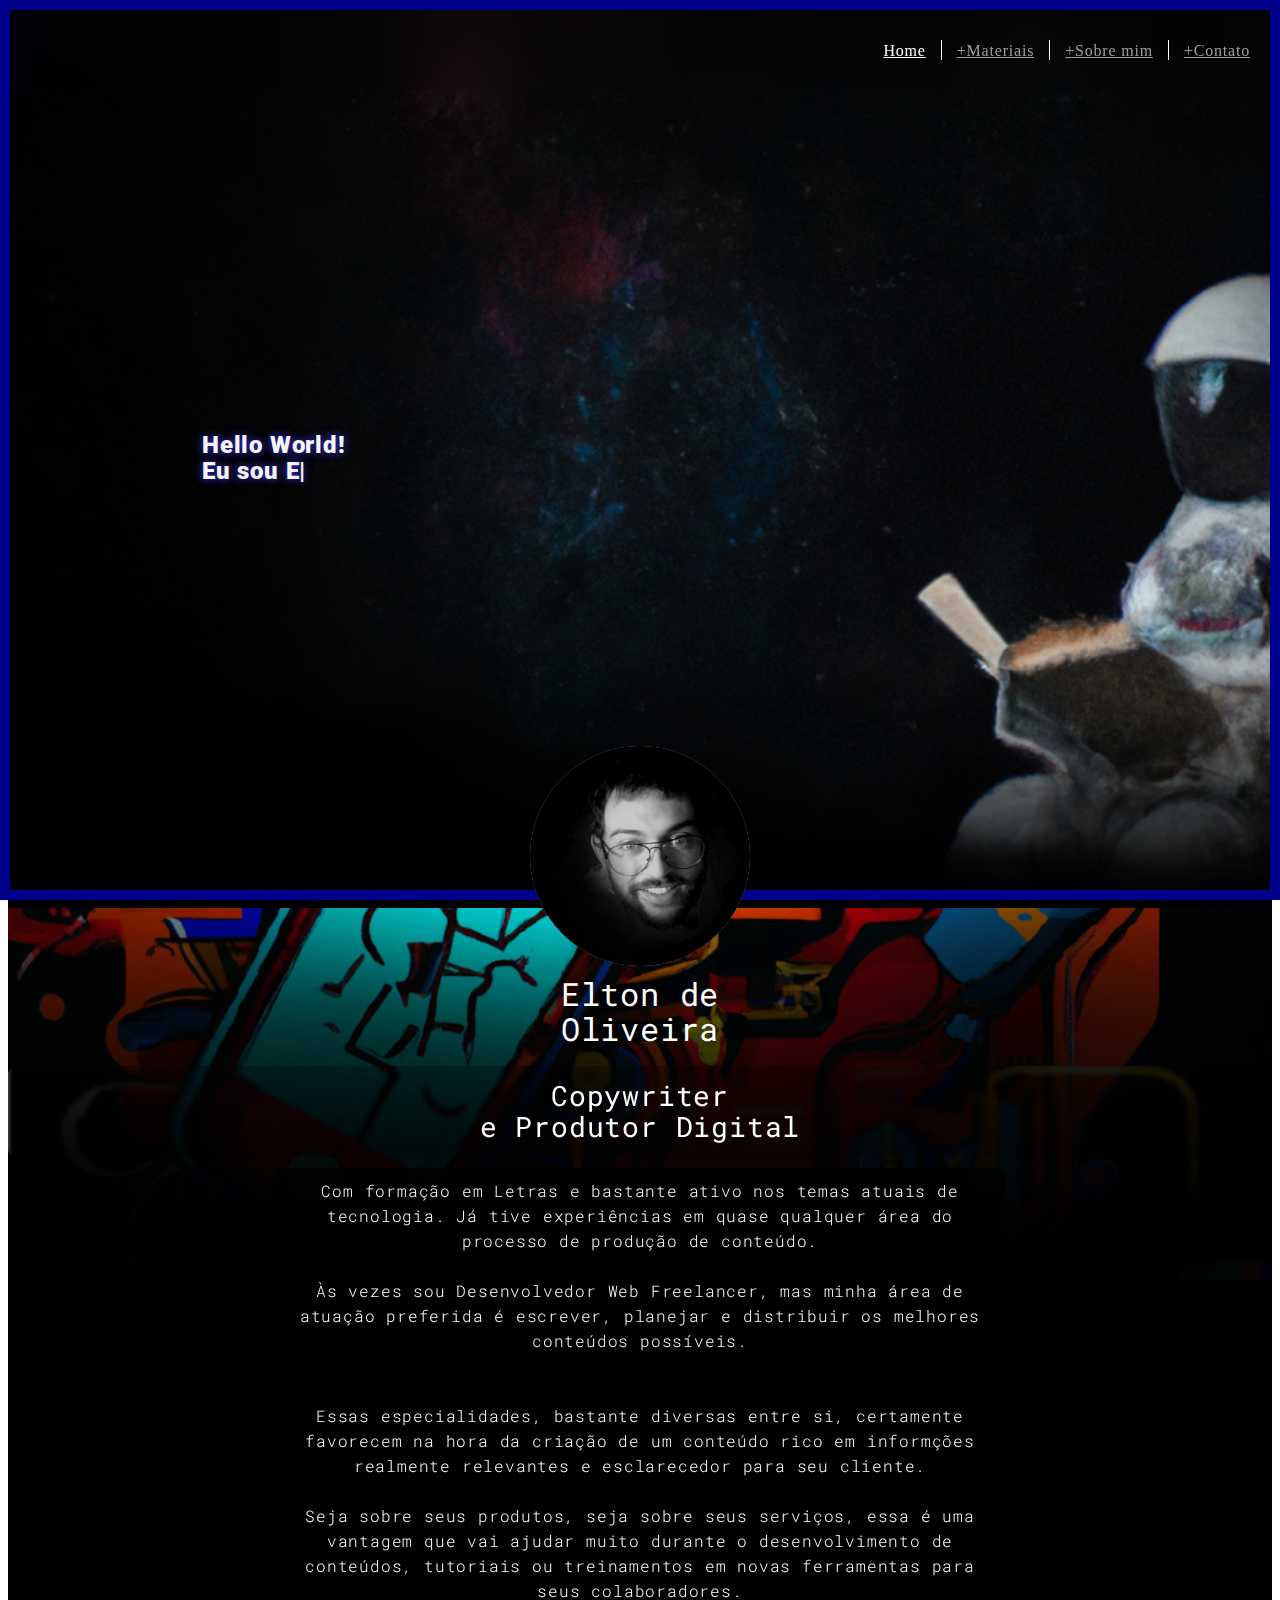
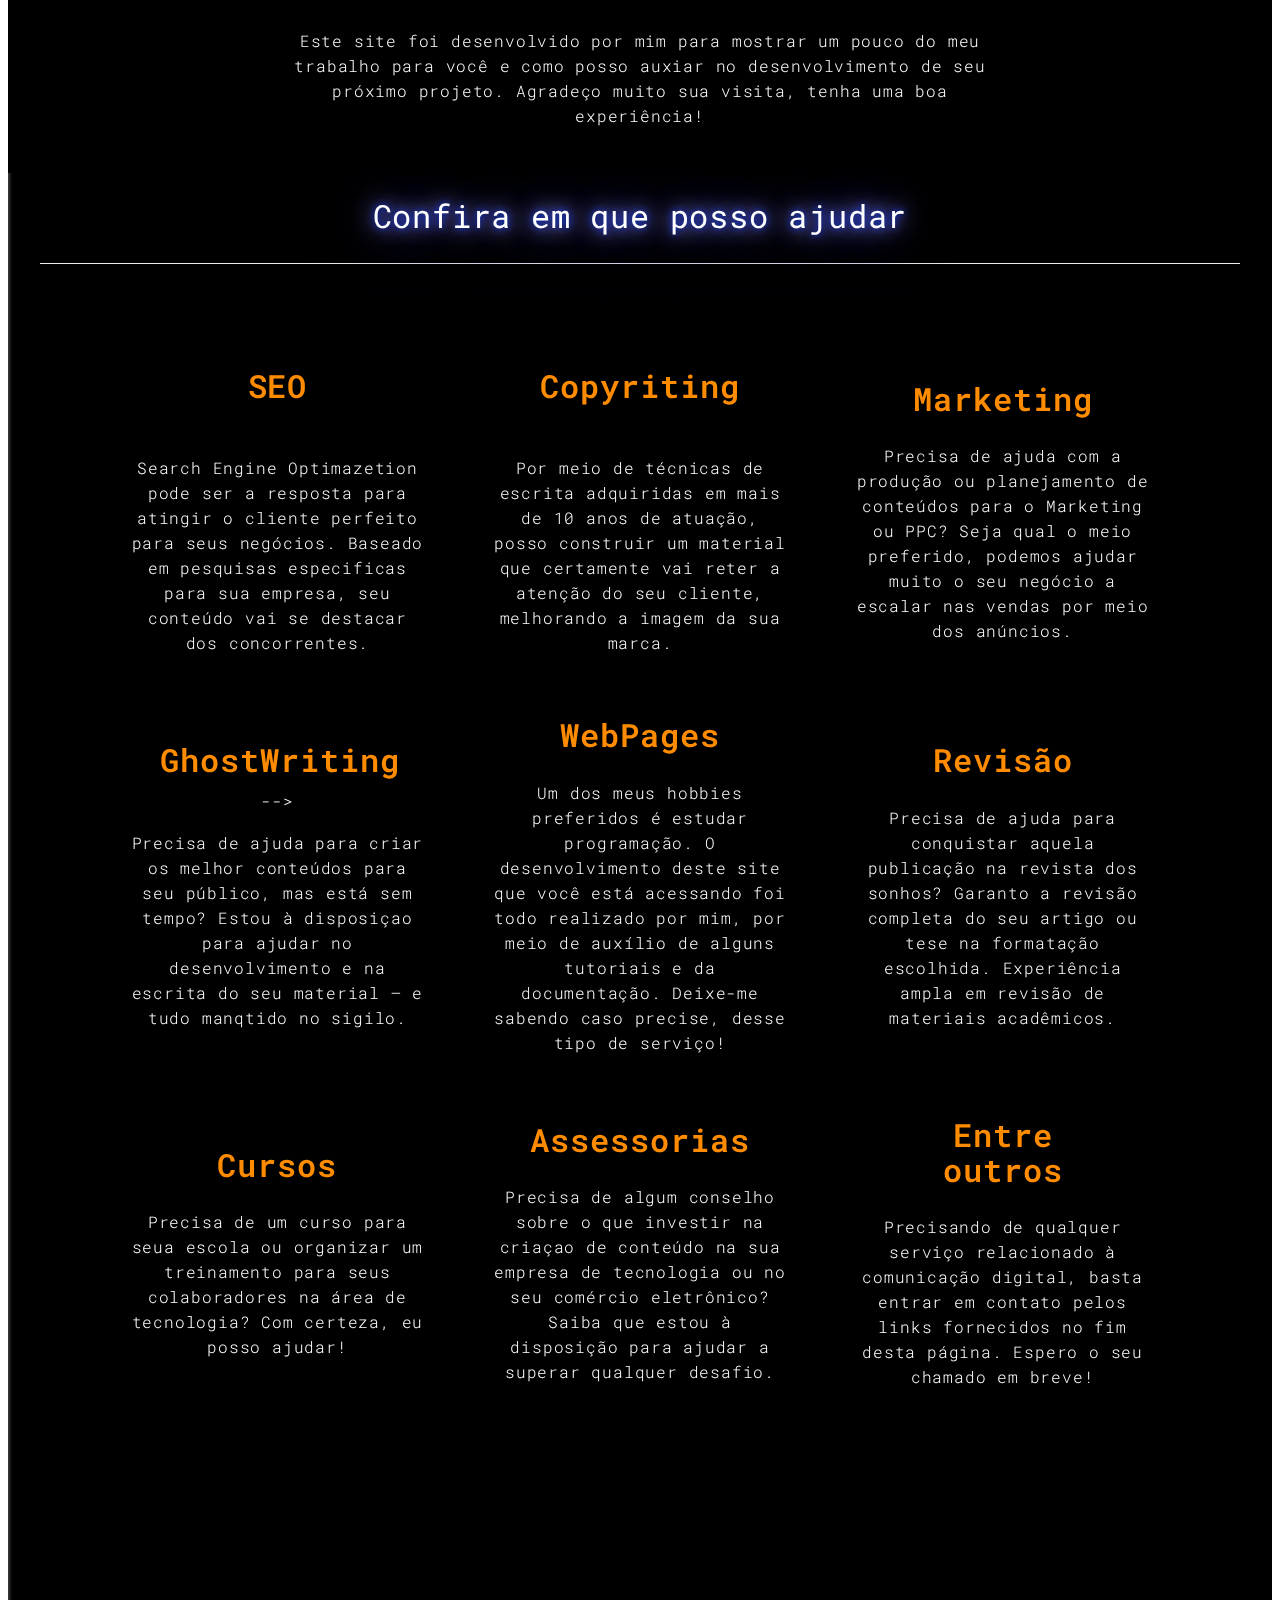
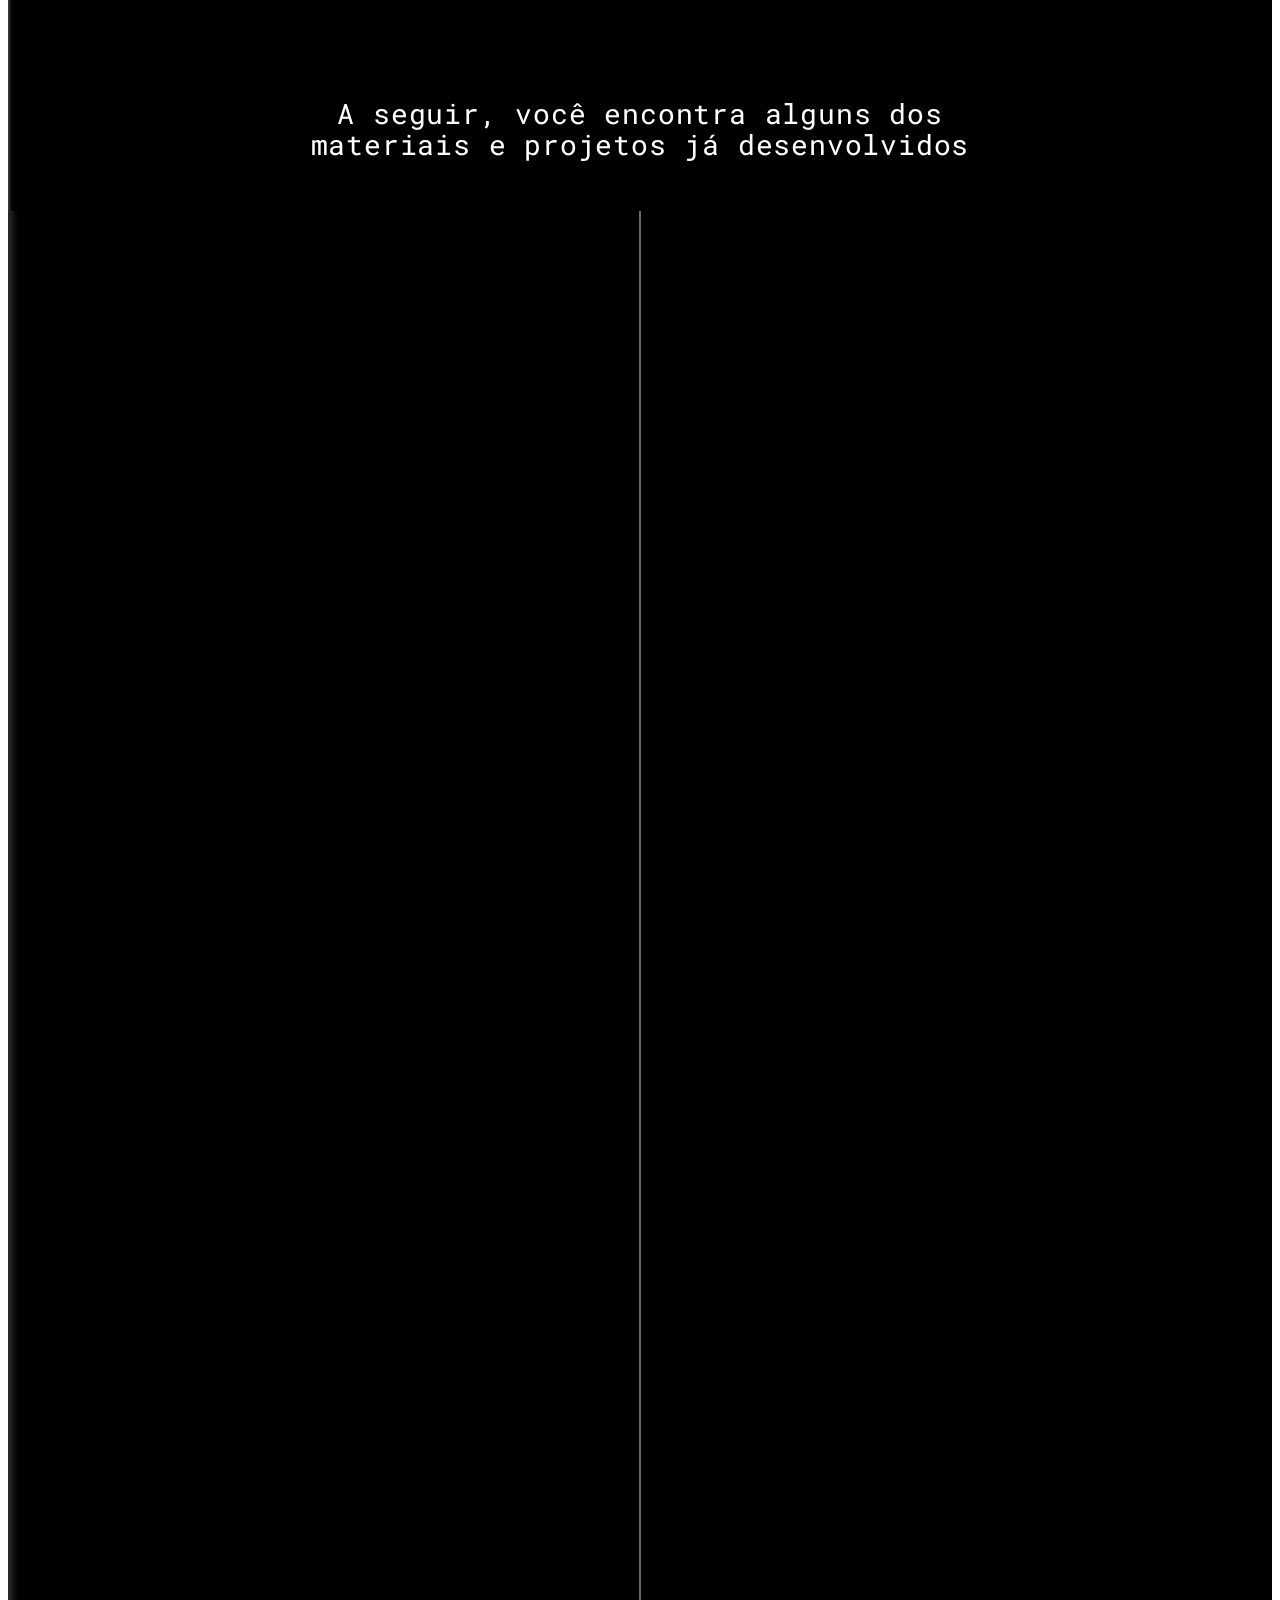
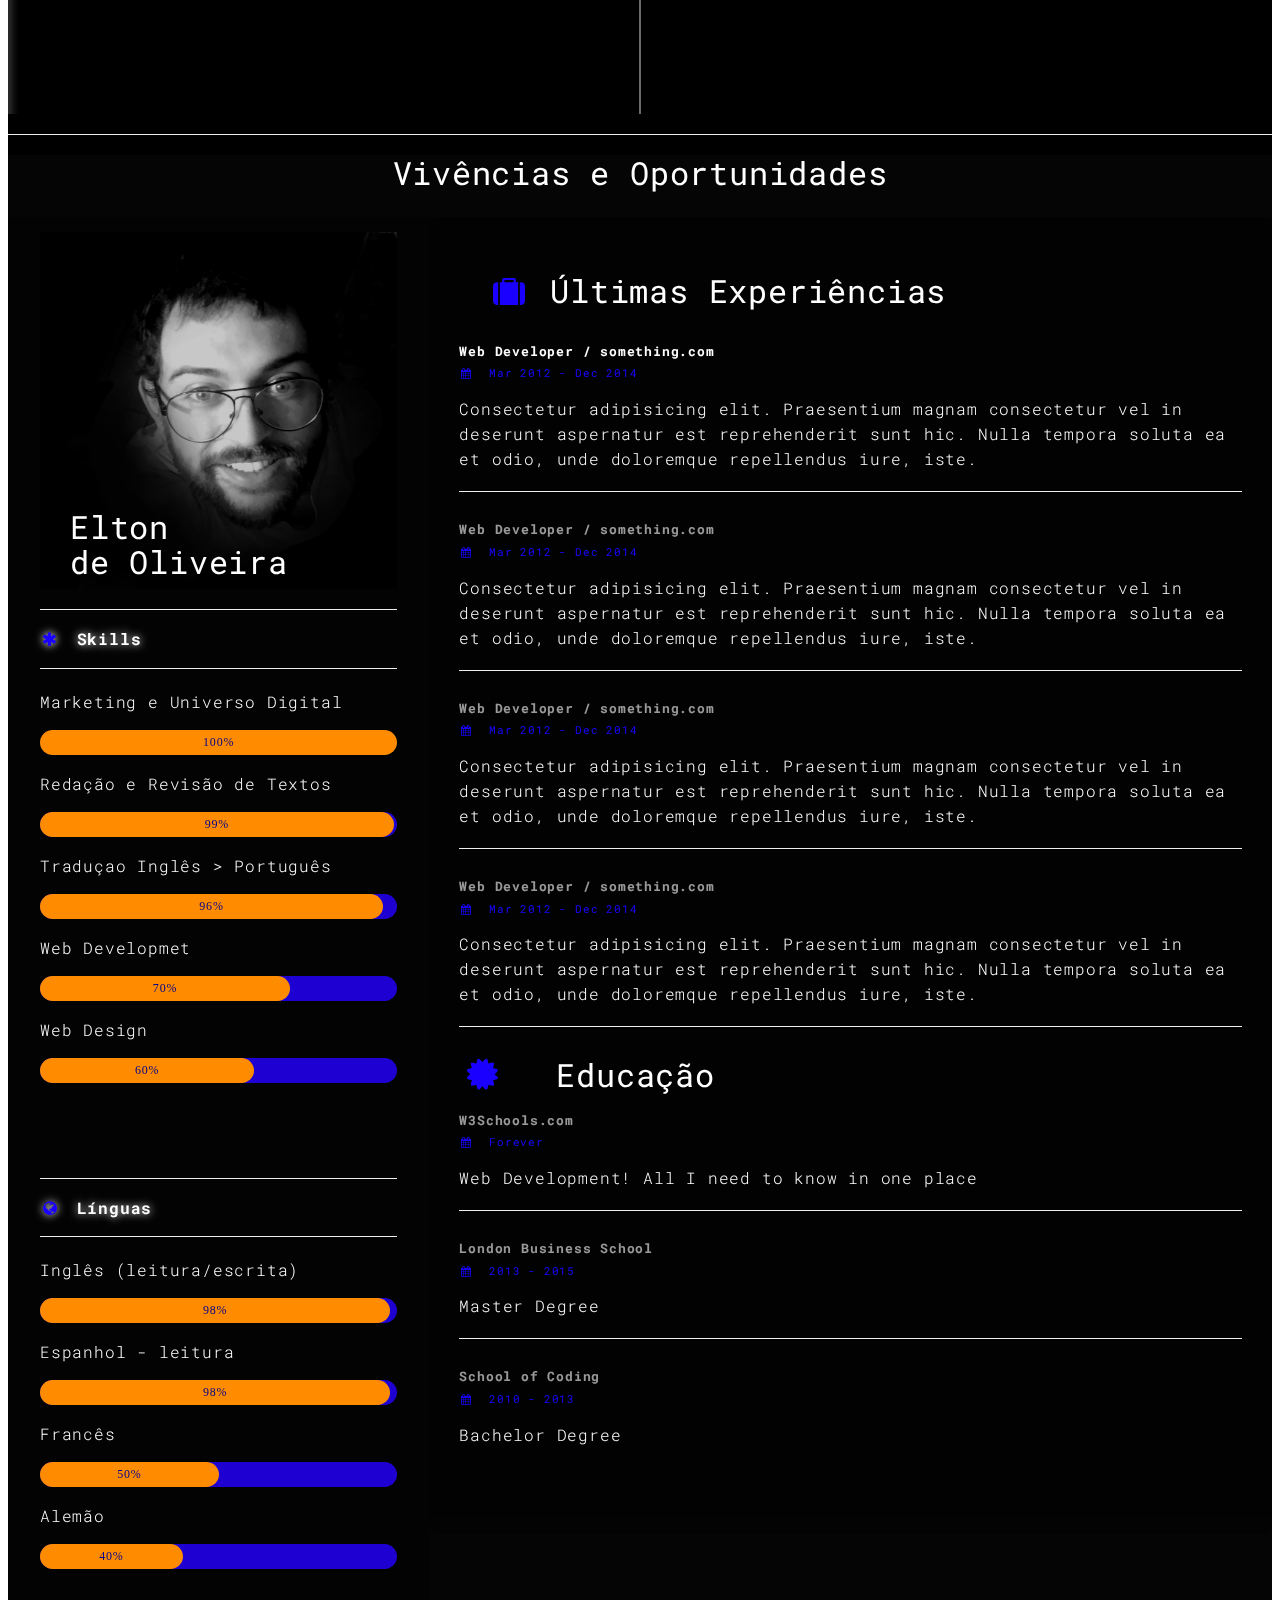
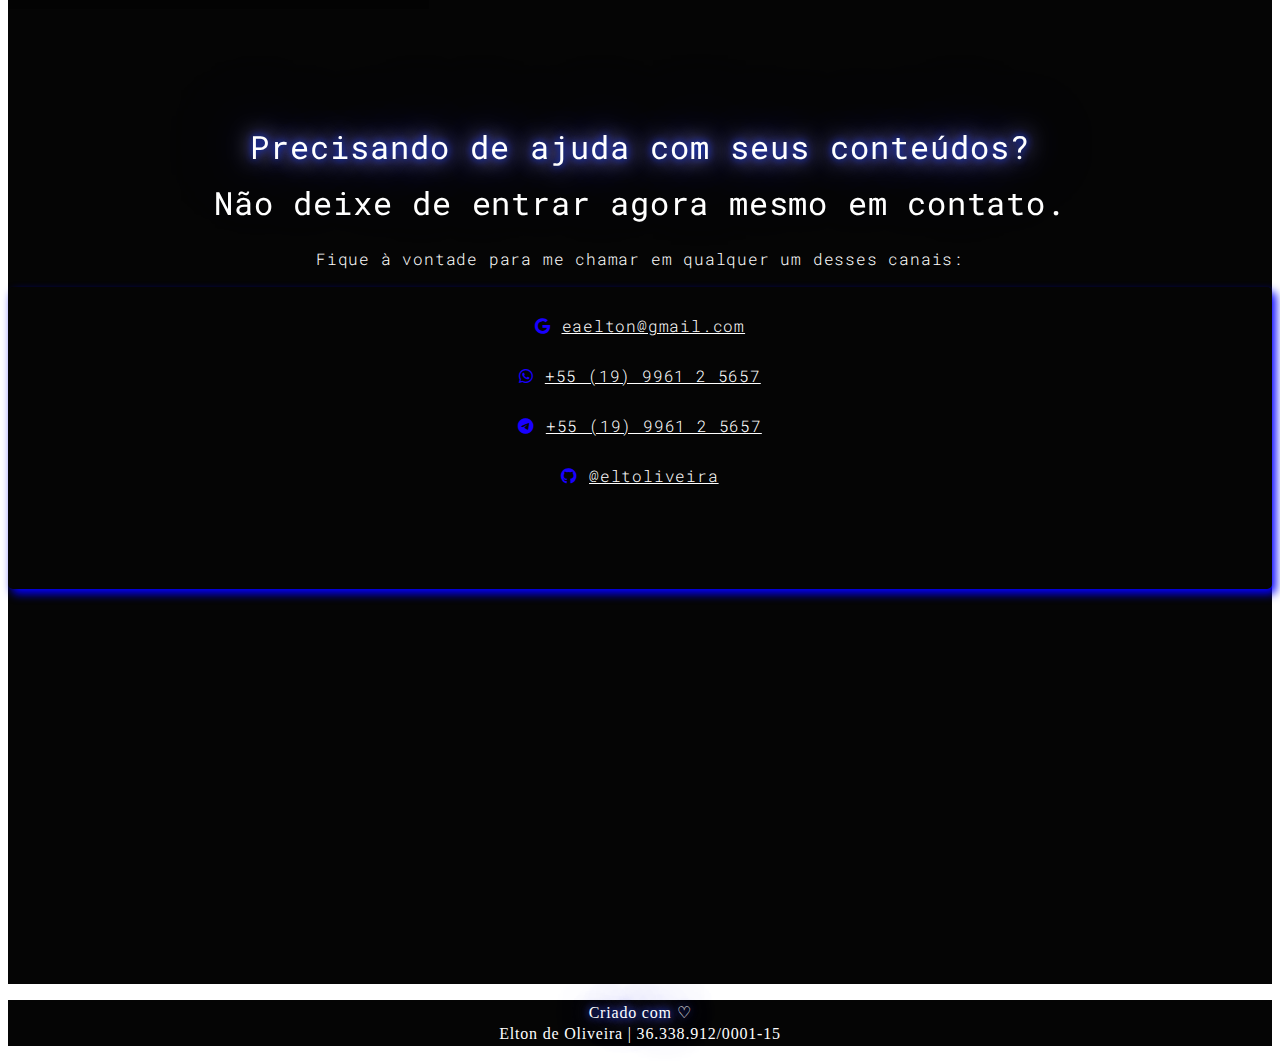
==== commit e74be109: "asd" ====
--- a/index.html
+++ b/index.html
@@ -55,74 +55,78 @@
 			</div>
 		</div>
 	</div>
-	<div>
-		<div class="col-xs-12 container text-center background-image-container" style="background-color:black; background-image: url('./assets/images/TECNOLOGY.png');">
-			<div class="center idea"><img id="headshot" src="./assets/images/Eltondeoliveira_profile.png" style="z-index: 9; margin-top:-18vh"></div>
+	<div class="">
+		<div class=" col-xs-12 container text-center background-image-container" style="background-color:black; background-image: url('./assets/images/TECNOLOGY.png');">
+			<div class="center w"><img id="headshot" src="./assets/images/Eltondeoliveira_profile.png" style="z-index: 9; margin-top:-18vh"></div>
 			<div class="text-center">
-				<div>
-					<h2 class="container ideia">Elton de<br>
+				<div class="">
+					<h2 class="container">Elton de<br>
 					Oliveira</h2>
-					<h3>Copywriter<br>
+					<h3 class="w3-black rounded">Copywriter<br>
 					e Produtor Digital</h3>
-					<div class="servix ">
-						<p class="darki">
+						<div class="servix ">
+						<p class=" w3-black1 rounded ">
+
 							Com formação em Letras e bastante ativo nos temas atuais de tecnologia. Já tive experiências em quase qualquer área do processo de produção de conteúdo. 
 							<br>
 							<br>Às vezes sou Desenvolvedor Web Freelancer, mas minha área de atuação preferida é escrever, planejar e distribuir os melhores conteúdos possíveis.
 							<br>
+							<br>
 							<br>Essas especialidades, bastante diversas entre si, certamente favorecem na hora da criação de um conteúdo rico em informções realmente relevantes e esclarecedor para seu cliente. 
 							<br>
 							<br>Seja sobre seus produtos, seja sobre seus serviços, essa é uma vantagem que vai ajudar muito durante o desenvolvimento de conteúdos, tutoriais ou treinamentos em novas ferramentas para seus colaboradores.
-							<br>
-							<br>Esse site foi montado para mostrar um pouco do meu trabalho para você e como posso auxiar no desenvolvimento de seu próximo projeto. Tenha uma boa leitura. Espero seu contato!
+							<br />
+							<br>Este site foi desenvolvido por mim para mostrar um pouco do meu trabalho para você e como posso auxiar no desenvolvimento de seu próximo projeto. Agradeço muito sua visita, tenha uma boa experiência!
+							
 						</p>
-					</div>
-					<div class="text-center ideia">
-						<h2 class="h2 branco">Confira em que posso ajudar</h2>
+						<br />
+					</div>
+					<div class="w3-black text-center">
+						<h2 class="rounded neonText">Confira em que posso ajudar</h2>
 						<hr>
 						<div class="col-xs-12">
-							<div class="rowservices">
-								<div class="service">
+							<div class="rowservices ">
+								<div class="service w3-black1">
 									
 									<h2>SEO<br></h2><br>
 									<p>Search Engine Optimazetion pode ser a resposta para atingir o cliente perfeito para seus negócios. Baseado em pesquisas especificas para sua empresa, seu conteúdo vai se destacar dos concorrentes.</p>
 								</div>
-								<div class="service">
+								<div class="service w3-black1 ">
 									<!--<i class="fas fa-laptop-code"></i><br>-->
 									<h2 style="letter-spacing: 1px;">Copyriting<br></h2><br>
 									<p>Por meio de técnicas de escrita adquiridas em mais de 10 anos de atuação, posso construir um material que certamente vai reter a atenção do seu cliente, melhorando a imagem da sua marca.</p>
 								</div>
-								<div class="service">
+								<div class="service w3-black1">
 									<!--<<i class="fas fa-chart-line"></i><br>-->
 									<h2 style="letter-spacing: 1px">Marketing</h2>
 									<p>Precisa de ajuda com a produção ou planejamento de conteúdos para o Marketing ou PPC? Seja qual o meio preferido, podemos ajudar muito o seu negócio a escalar nas vendas por meio dos anúncios.</p>
 								</div>
-								<div class="service">
+								<div class="service w3-black1">
 									<!--<<i class="fab fa-sketch"></i><br>-->
 									<h2 style="letter-spacing: 1px">GhostWriting</h2>-->
 									<p>Precisa de ajuda para criar os melhor conteúdos para seu público, mas está sem tempo? Estou à disposiçao para ajudar no desenvolvimento e na escrita do seu material — e tudo manqtido no sigilo.</p>
 								</div>
-								<div class="service">
+								<div class="service w3-black1">
 									<!--<<i class="fas fa-database"></i><br>-->
 									<h2 style="letter-spacing: 1px">WebPages</h2>
 									<p>Um dos meus hobbies preferidos é estudar programação. O desenvolvimento deste site que você está acessando foi todo realizado por mim, por meio de auxílio de alguns tutoriais e da documentação. Deixe-me sabendo caso precise, desse tipo de serviço!</p>
 								</div>
-								<div class="service">
+								<div class="service w3-black1">
 									<!--<<i class="fas fa-mobile-alt"></i><br>-->
 									<h2 style="letter-spacing: 1px">Revisão</h2>
 									<p>Precisa de ajuda para conquistar aquela publicação na revista dos sonhos? Garanto a revisão completa do seu artigo ou tese na formatação escolhida. Experiência ampla em revisão de materiais acadêmicos.</p>
 								</div>
-								<div class="service">
+								<div class="service w3-black1">
 									<!-- <<i class="fas fa-file-invoice"></i><br> -->
 									<h2 style="letter-spacing: 1px">Cursos</h2>
 									<p>Precisa de um curso para seua escola ou organizar um treinamento para seus colaboradores na área de tecnologia? Com certeza, eu posso ajudar!</p>
 								</div>
-								<div class="service">
+								<div class="service w3-black1">
 									<!--<<i class="fas fa-file-invoice"></i><br>-->
 									<h2 style="letter-spacing: 1px">Assessorias</h2>
 									<p>Precisa de algum conselho sobre o que investir na criaçao de conteúdo na sua empresa de tecnologia ou no seu comércio eletrônico? Saiba que estou à disposição para ajudar a superar qualquer desafio.</p>
 								</div>
-								<div class="service">
+								<div class="service w3-black1">
 									<!--<<i class="fas fa-file-invoice"></i><br> -->
 									<h2 style="letter-spacing: 1px">Entre outros</h2>
 									<p>Precisando de qualquer serviço relacionado à comunicação digital, basta entrar em contato pelos links fornecidos no fim desta página. Espero o seu chamado em breve!</p>
@@ -134,7 +138,7 @@
 				<div>
 					<a class="anchor" id="top" name="materiais"></a>
 
-				<div class="darki bgsection">
+				<div class="w3-black">
 					<h3 class="servix">A seguir, você encontra alguns dos materiais e projetos já desenvolvidos</h3><br>
 				</div>
 			<div class="container darki col-xs-12 container text-center">
@@ -219,23 +223,23 @@
 				<hr>
 				<!-- End of Timeline -->
 			</div><!--RESUME SECTION-->
-	<div class="background-image-container" style="background-image: url('./assets/images/TECNOLOGY.png')">
+	<div class="background-image-container darki" style="background-image: url('./assets/images/TECNOLOGY.png')">
 			<a class="anchor" id="top" name="pageone"></a>
-			<h2 class=" servix ideia text-center">Vivências e Oportunidades<br></h2><br>
+			<h2 class=" servix text-center">Vivências e Oportunidades<br></h2><br>
 			<br>
 			<!-- Page Container -->
-			<div class=" w3-row-padding">
+			<div class="w3-row-padding">
 				<!-- Left Column -->
 				<div class="w3-third">
-					<div class="w3-black ideia">
-						<div class="w3-display-container">
-							<img alt="Avatar" src="./assets/images/Eltondeoliveira_profile.png" style="width:100%">
+					<div class="w3-black roundded">
+						<div class="w3-display-container rounded">
+							<img alt="Avatar" src="./assets/images/Eltondeoliveira_profile.png"">
 							<div class="w3-display-bottomleft container w3-text-teal">
-								<h2 class="">Elton<br>
+								<h2 class="direit">Elton<br>
 								de Oliveira</h2>
 							</div>
 						</div>
-						<div class="direit" style="text-align:left;">
+						<div class="direit">
 							<hr>
 							<p class="direit"></p>
 							<p class="h3"><i class="fa fa-asterisk fa-fw w3-margin-right w3-text-teal"></i>Skills</p>
@@ -311,15 +315,15 @@
 						</div>
 					</div><!-- End Left Column -->
 				</div><!-- Right Column -->
-				<div class="w3-twothird direit">
-					<div class="w3-container w3-card branco w3-margin-bottom">
-						<div class="w3-container w3-card branco">
-							<h2 class=" branco w3-padding-16"><i class="fa fa-suitcase fa-fw w3-text-teal"></i> Últimas Experiências</h2>
-							<div class=".vq4-container">
-								<div class="w3-container">
-									<div class=".vq4-container">
-										<div class="w3-container">
-											<h5 class="w3-opacity"><b>Web Developer / something.com</b></h5>
+				<div class="w3-twothird direit w3-black rounded">
+					<div class="w3-container w3-card w3-margin-bottom">
+						<div class="w3-container w3-card">
+							<h2 class="  w3-padding-16"><i class="fa fa-suitcase fa-fw w3-text-teal"></i> Últimas Experiências</h2>
+							<div class="">
+								<div class="w3-container rounded" >
+									<div class="">
+										<div class="rounded w3-container">
+											<h5 class=""><b>Web Developer / something.com</b></h5>
 											<h6 class="w3-text-teal"><i class="fa fa-calendar fa-fw w3-margin-right"></i>Mar 2012 - Dec 2014</h6>
 											<p>Consectetur adipisicing elit. Praesentium magnam consectetur vel in deserunt aspernatur est reprehenderit sunt hic. Nulla tempora soluta ea et odio, unde doloremque repellendus iure, iste.</p>
 											<hr>
--- a/main.3f6952e4.css
+++ b/main.3f6952e4.css
@@ -422,11 +422,6 @@
 }
 .fui {
 	padding: 30%;
-}
-.ideia {
-	font-family: 'Roboto Mono';
-	color: #fff;
-	text-shadow: 0 0 .5rem #4032ff
 }
 .contentor {
 	padding-left: -10%;
@@ -835,21 +830,19 @@
 	text-align: center
 }
 .darki {
-	background-color: rgba(100, 100, 100, 0);
-	text-align: left;
+	align-content: center;
+	backdrop-filter: blur(5px);
+	text-align: fill;
 	color: #fff;
-	padding: 4em;
-	border-radius: 5px;
-	padding-top: 2em;
-	padding-bottom: 2em;
-	z-index: -2;
-	margin: 10px;
-	margin-bottom: 10px;
-
 }
 .darki p {
-	font-family: 'Roboto mono';
-}
+		font-family: 'Roboto mono';
+	}
+
+
+
+
+
 .vq4-bg-dark {
 	--vq4-bg-o: 1;
 	background-color: hsla(var(--vq4-color-bg-dark-hsl), var(--vq4-bg-o, 1))
@@ -872,30 +865,22 @@
 	text-align: left;
 }
 .rowservices {
-	background: #00000071;
-	backdrop-filter: blur(50px);
+
+	backdrop-filter: blur(1px);
 	display: grid;
 	gap: 1rem;
-	grid-template-columns: repeat(auto-fit, minmax(360px, 3fr));
+	grid-template-columns: repeat(auto-fill, minmax(300px, 1fr));
 	justify-content: center;
 	align-items: center;
-	grid-gap: 3px;
 	padding-left: 5vw;
 	padding-right: 5vw;
-}
-.entralizeit {
-	display: contents;
-	grid-template-columns: repeat(auto-fit, minmax(600px, 1fr));
-	margin-right: 10vw;
-	margin-left: 10w;
-	margin-top: 2vw;
-}
-.servi {
-	background-color: rgba(0, 0, 0, 0.671);
-	border-radius: 9px;
-	padding: 15px;
-	margin-bottom: 30px;
-}
+	padding-top: 5vw;
+	padding-bottom: 5vw;
+	font-family: 'Roboto mono';
+
+	margin-bottom: 20vh;
+}
+
 .neonText {
 	animation: flicker 1.5s infinite alternate;
 	color: rgb(255, 255, 255);
@@ -912,24 +897,26 @@
 .servix {
 	text-align:center;
 	min-width: 400px;
-	padding-left: 8vw;
-	padding-right: 8vw;
 	border-radius: 9px;
 	cursor: pointer;
 	transition: transform .5s;
-	background-color: azul;
 	font-family: 'roboto mono';
-}
-.servix:hover i {
-	color: branco;
+	padding-left: 20vw;
+	padding-right: 20vw;
+}
+.servix p {
+	padding: 10px;
+	margin: 10px;
+
 }
 .servix:hover {
 
 	color: rgb(255, 255, 255);
 	transform: scale(1.04);
+
 }
 .servix:p{
-	background-color: rgba(0, 0, 0, 0.534);
+	background-color: rgb(0, 0, 0);
 }
 .service:hover i {
 	color: branco;
@@ -963,7 +950,7 @@
 	padding-bottom: -25px;
 }
 .service:hover {
-	background: #c0c0c086;
+	background: #09063885;
 	color: #fff;
 	transform: scale(1.05);
 }
@@ -1840,12 +1827,7 @@
 		padding-top: 10px
 	}
 }
-.background-image-container2 {
-	background-size: cover;
-	background-repeat: repeat;
-	background-position: top;
-	background-attachment: fixed;
-}
+
 .img {
 	opacity: 0.8;
 }
@@ -1855,6 +1837,7 @@
 .background-image-container {
 	background-size: cover;
 	background-repeat: no-repeat;
+	background-attachment: fixed;
 	background-position: top;
 	background-color: rgb(5, 5, 5);
 }
@@ -2226,7 +2209,8 @@
 	width: 100%
 }
 .w3-card {
-	background-color: rgba(0, 0, 0, 0.671);
+	backdrop-filter: blur(20px);
+	background-color: rgba(0, 0, 0, 0);
 	padding: 15px;
 }
 .w3-responsive {
@@ -2638,14 +2622,27 @@
 .w3-right {
 	float: right !important
 }
+
+.rounded {
+	border-radius: 9px;
+
+}
+	
 .w3-button:hover {
 	color: #000 !important;
 	background-color: #ccc !important
 }
 .w3-black {
 	color: #fff;
-	background-color: rgba(0, 0, 0, 0.863);
+	background-color: rgba(0, 0, 0, 0.233);
+	backdrop-filter: blur(2px);
 	padding: 15px 32px;
+}
+.w3-black1 {
+	color: #fff;
+	background-color: rgba(0, 0, 0, 0.603);
+	backdrop-filter: blur(10px);
+	align-content: center;
 }
 .w3-grey {
 	color: #000 !important;
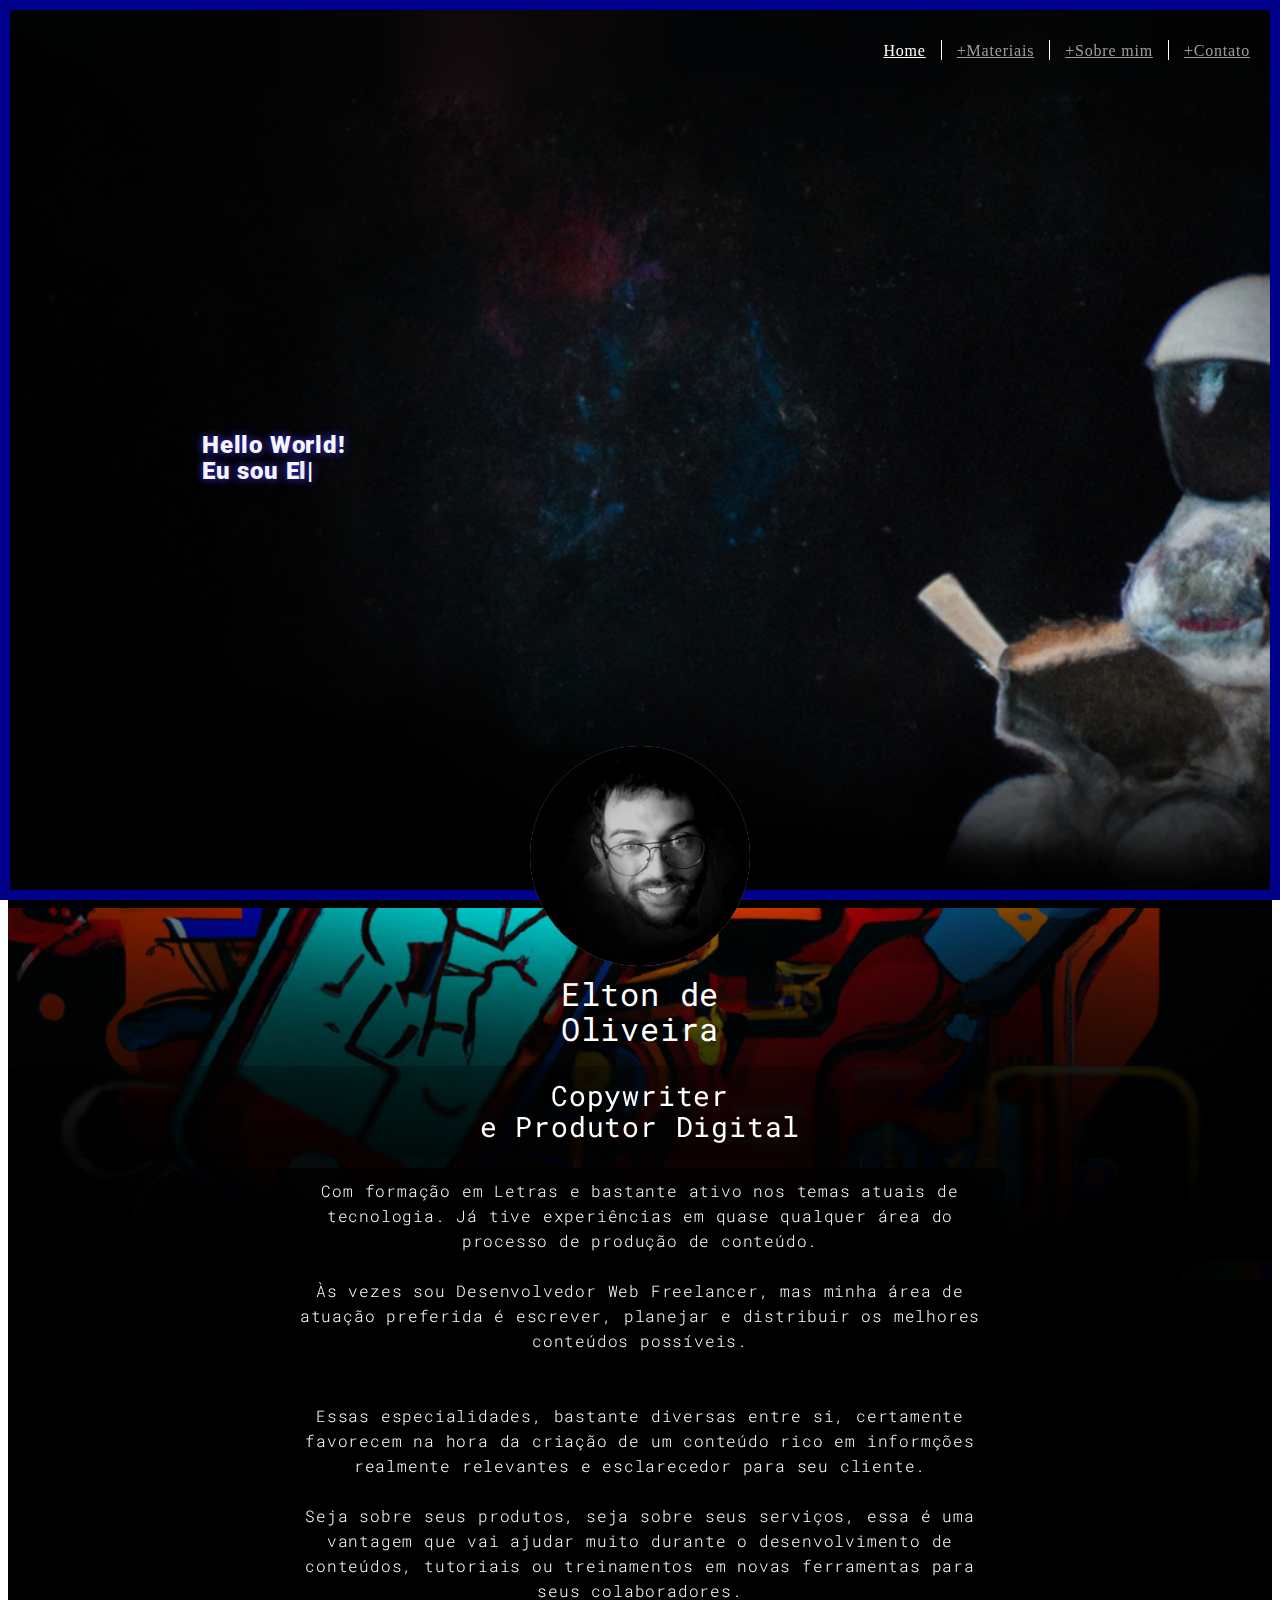
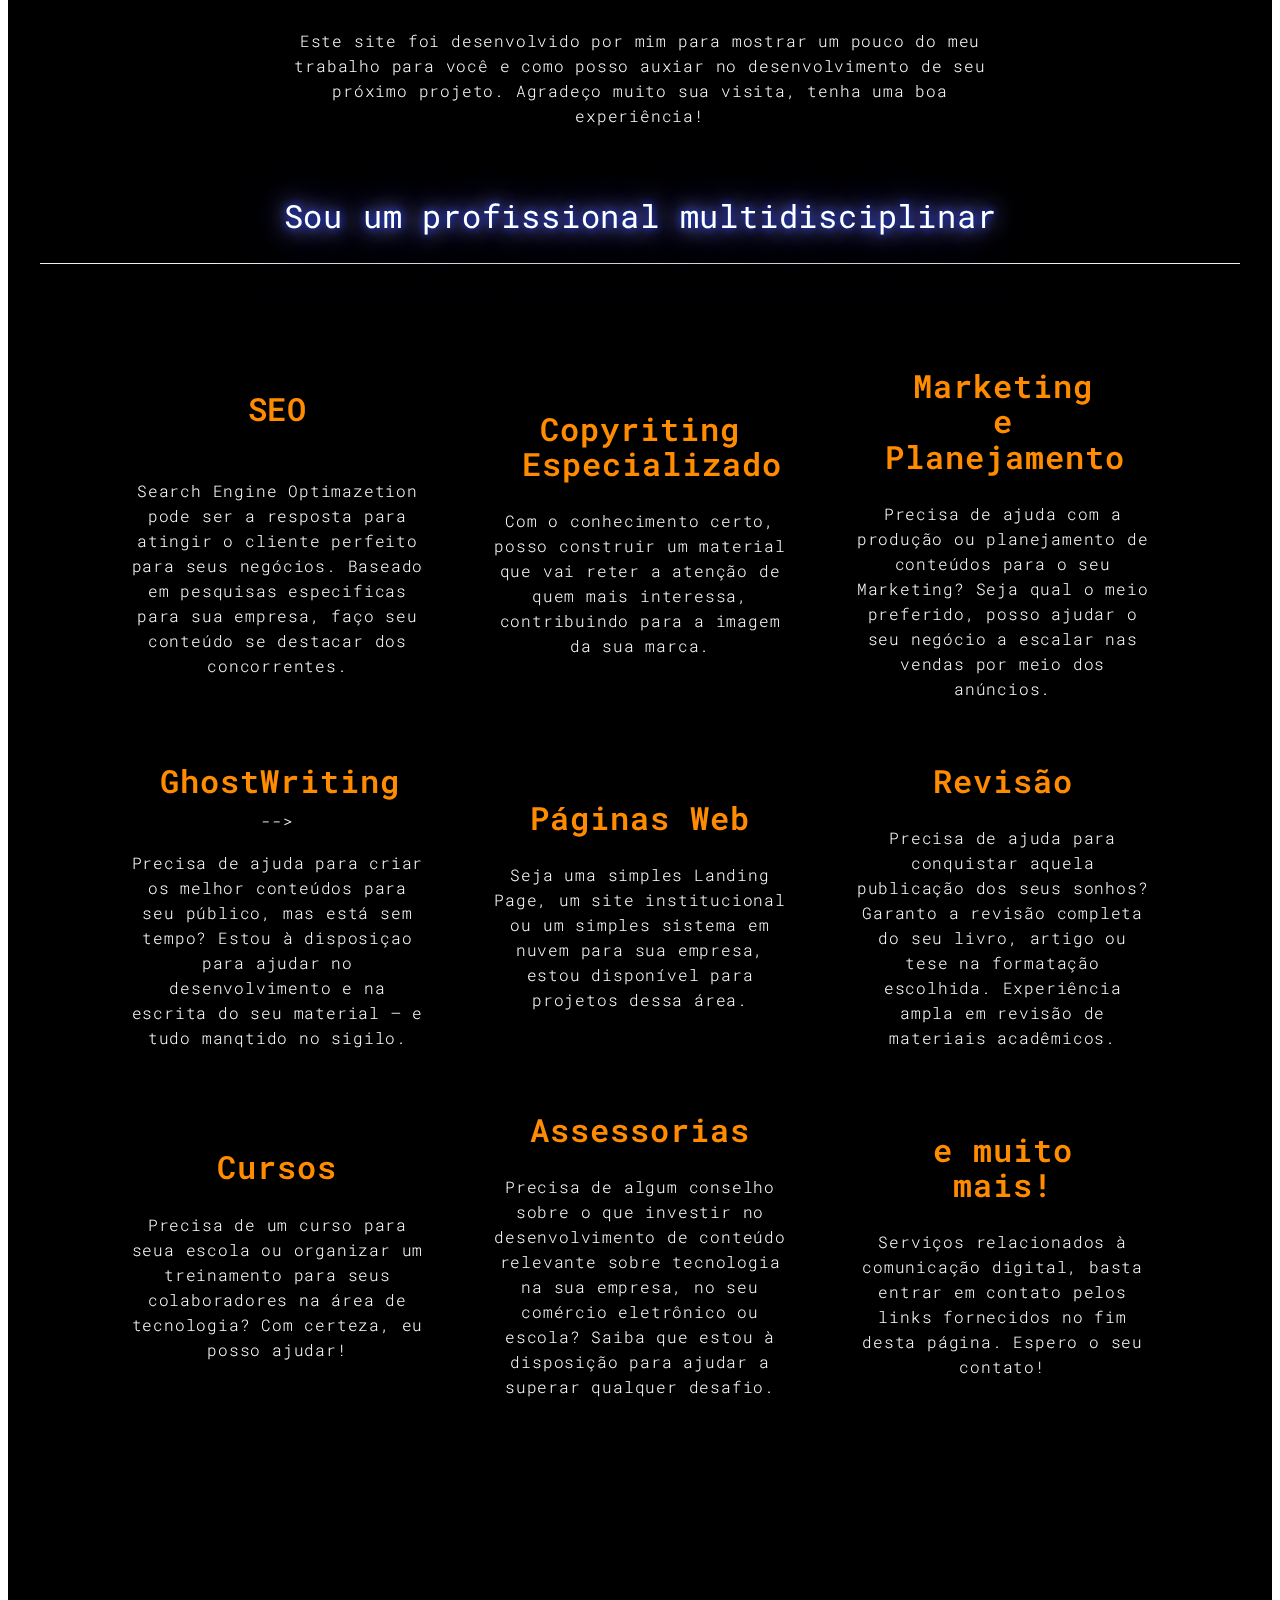
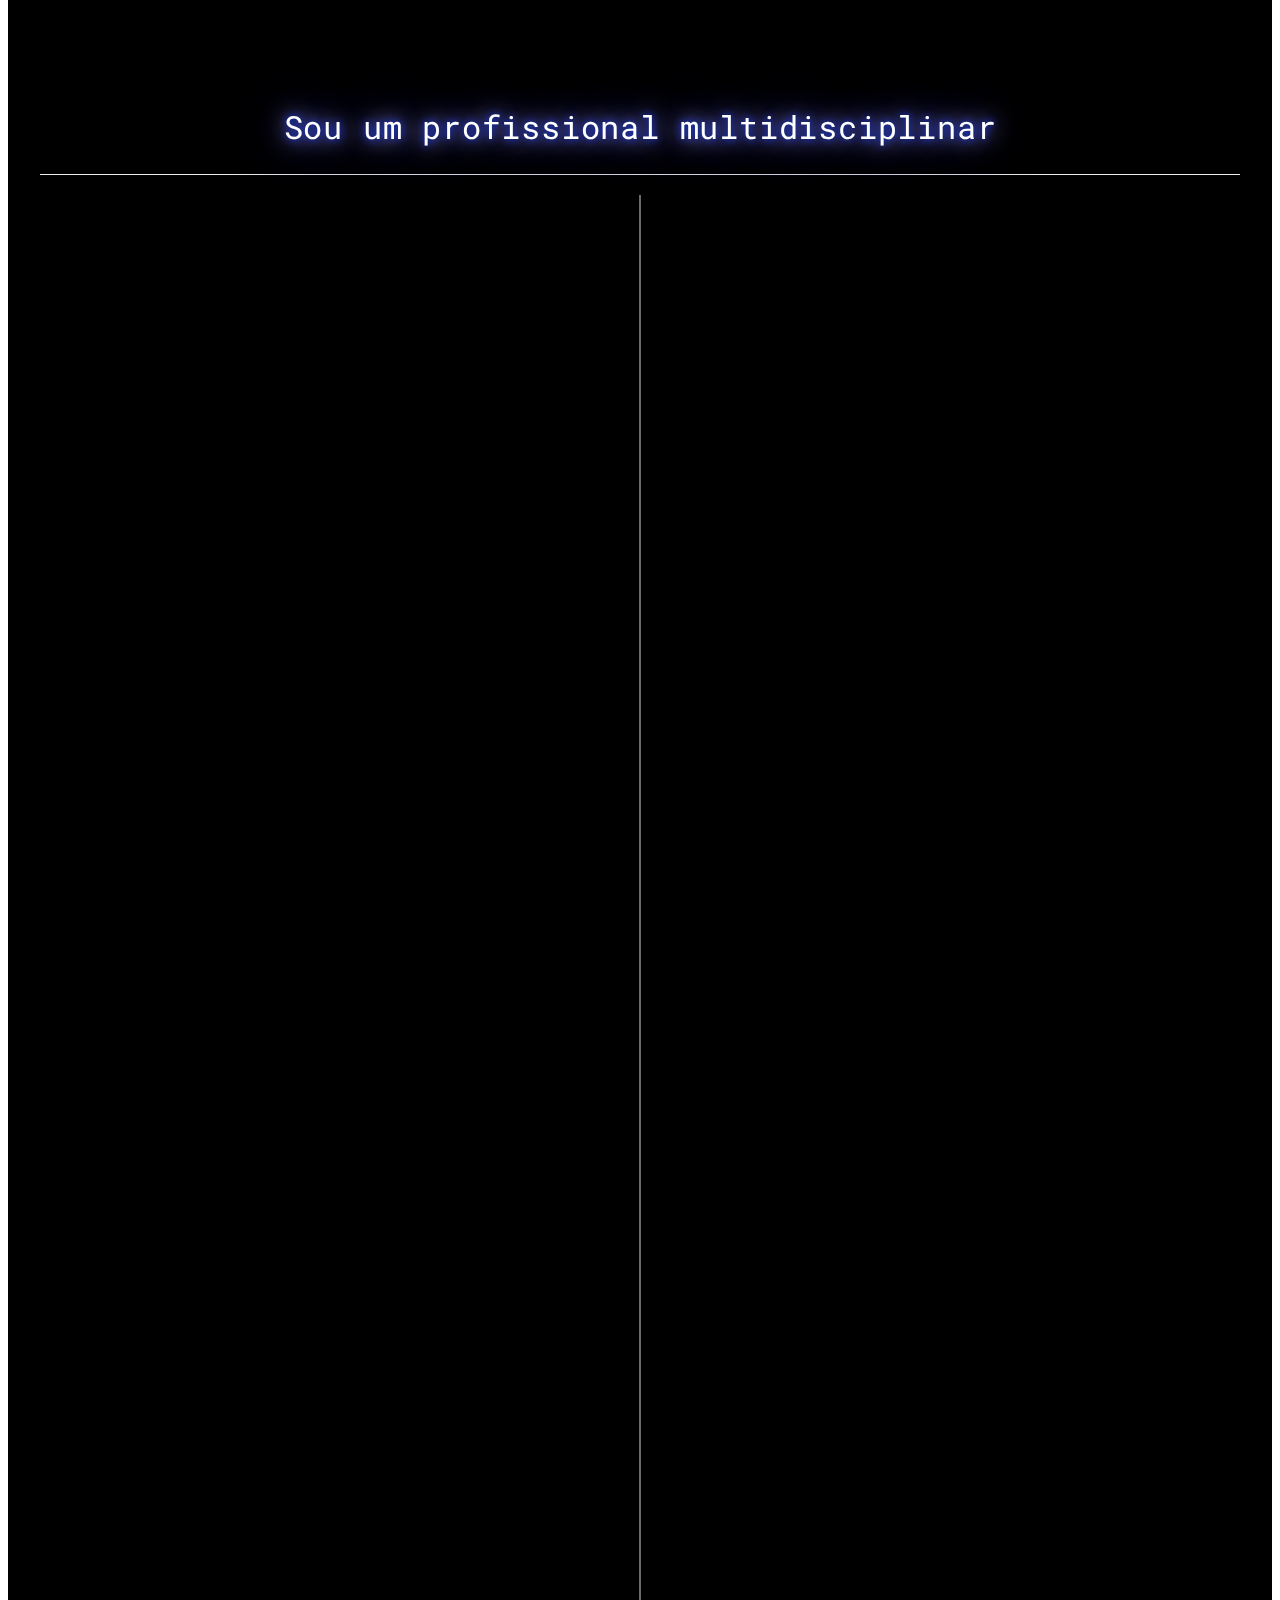
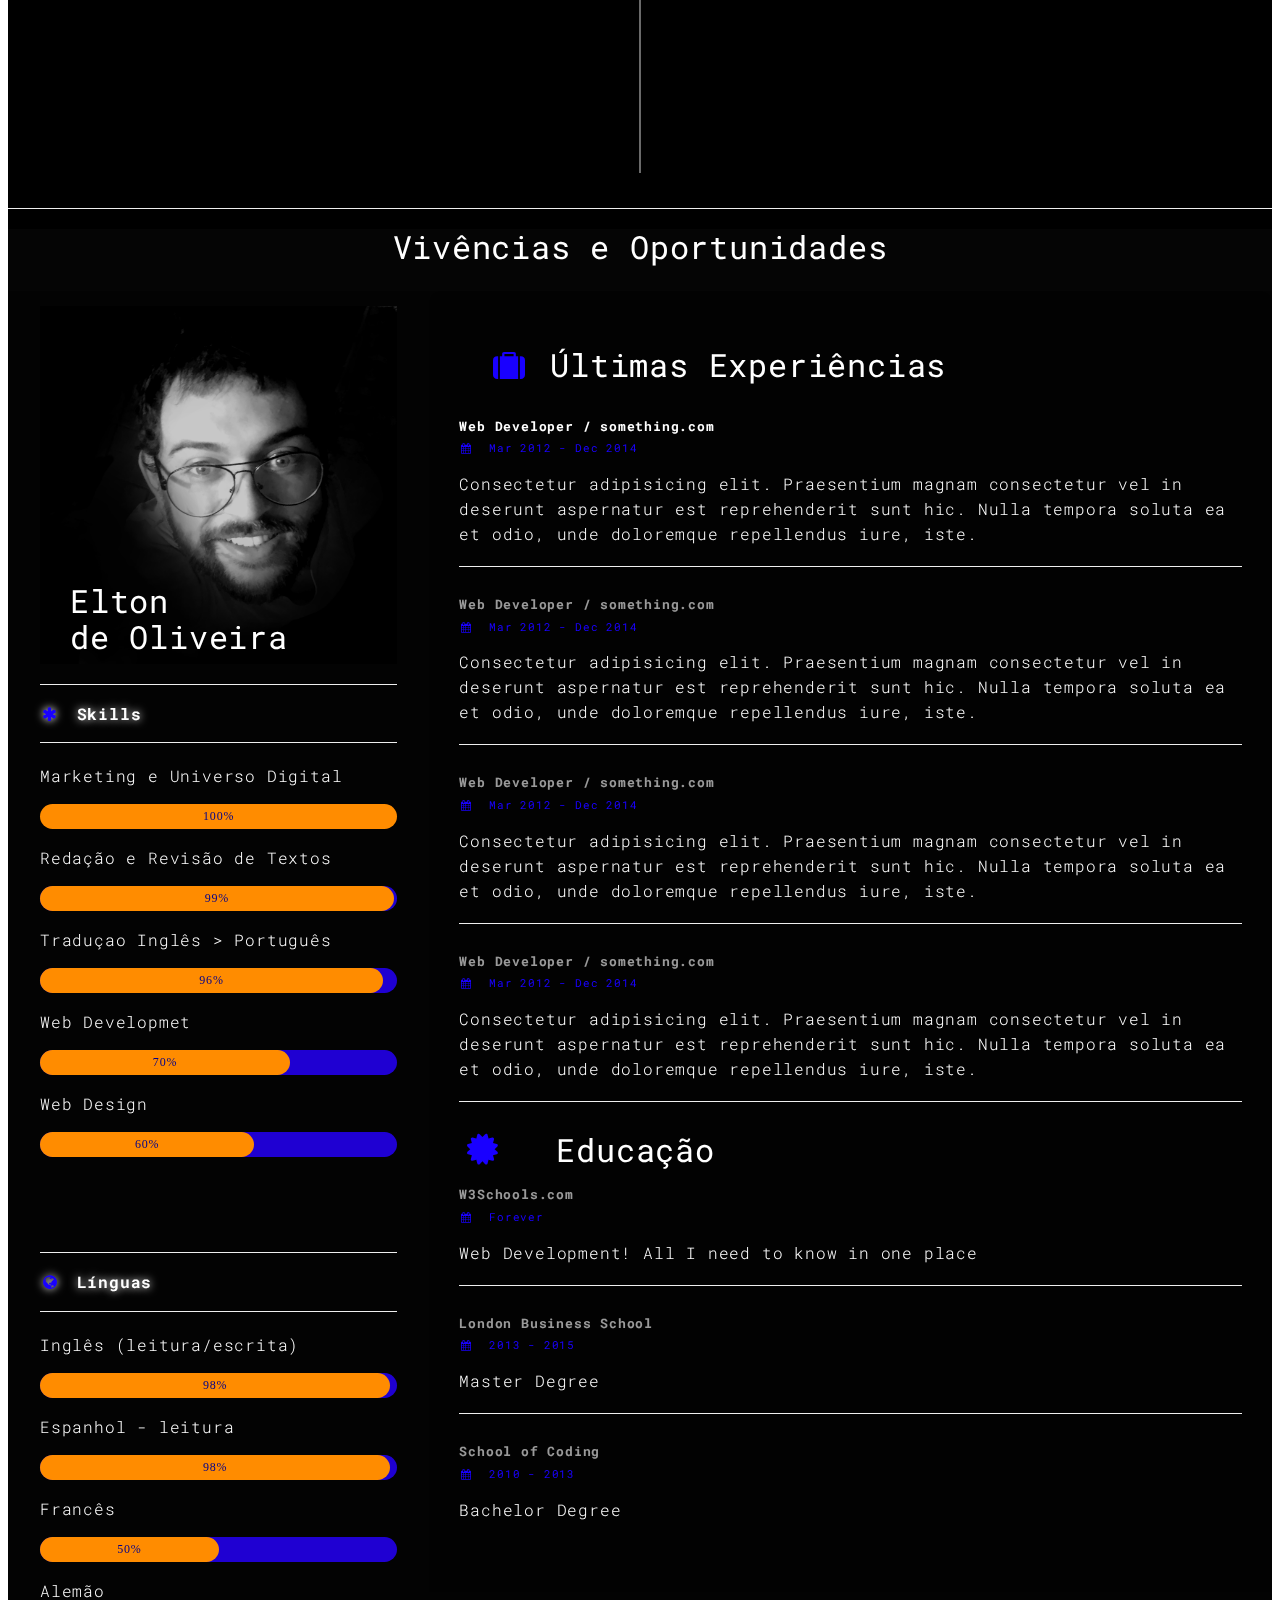
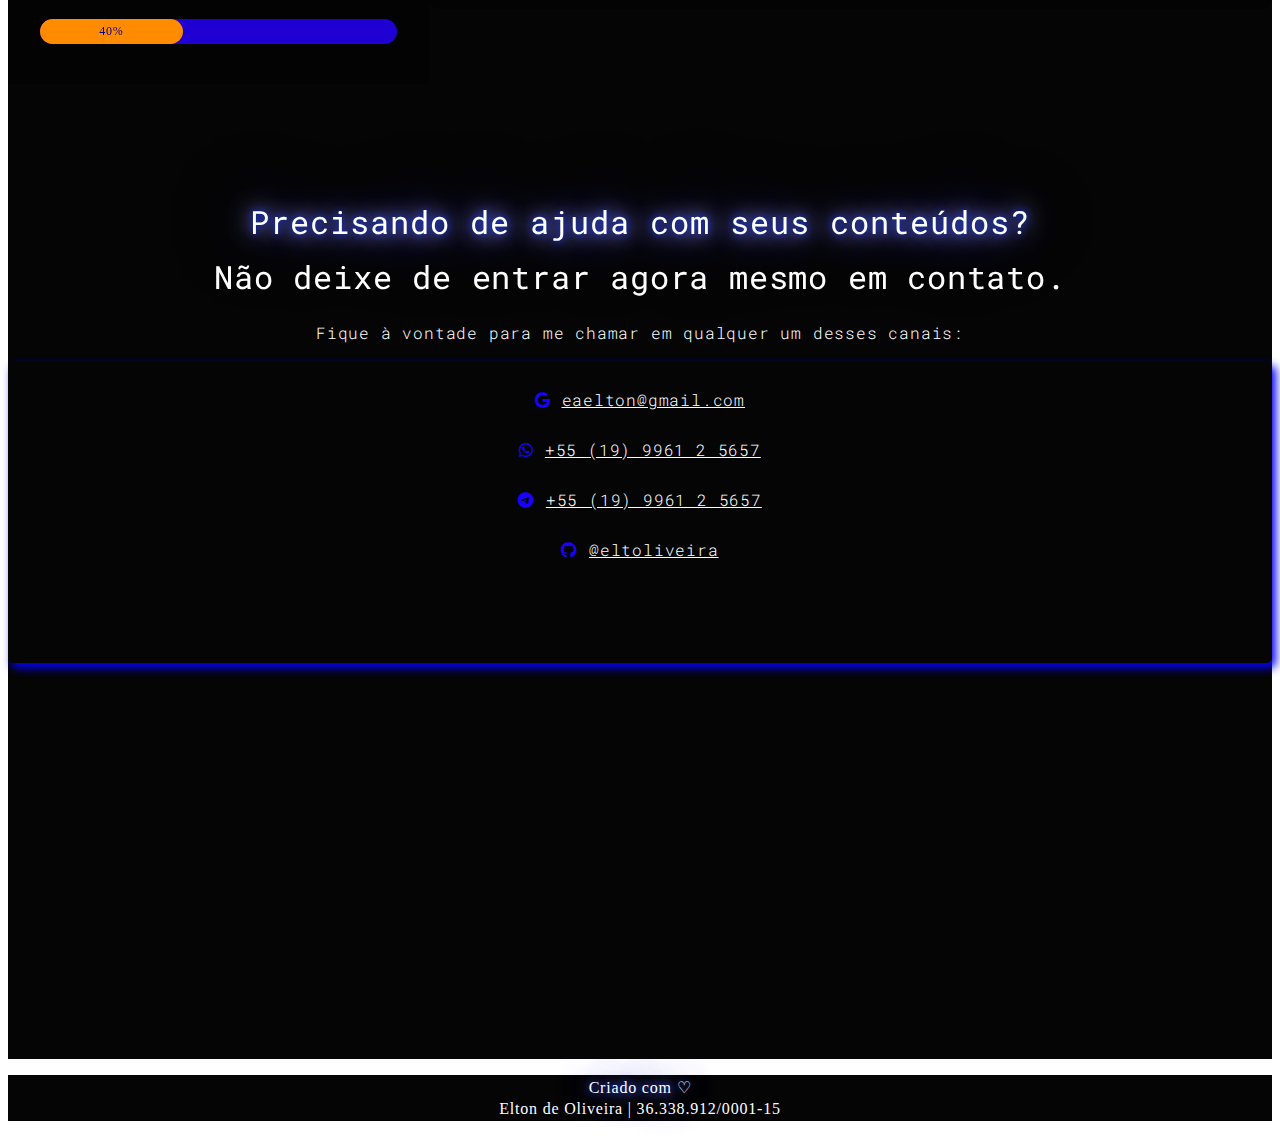
==== commit 90e0074a: "update" ====
--- a/index.html
+++ b/index.html
@@ -82,24 +82,24 @@
 						<br />
 					</div>
 					<div class="w3-black text-center">
-						<h2 class="rounded neonText">Confira em que posso ajudar</h2>
+						<h2 class="rounded neonText">Sou um profissional multidisciplinar</h2>
 						<hr>
 						<div class="col-xs-12">
 							<div class="rowservices ">
 								<div class="service w3-black1">
 									
 									<h2>SEO<br></h2><br>
-									<p>Search Engine Optimazetion pode ser a resposta para atingir o cliente perfeito para seus negócios. Baseado em pesquisas especificas para sua empresa, seu conteúdo vai se destacar dos concorrentes.</p>
+									<p>Search Engine Optimazetion pode ser a resposta para atingir o cliente perfeito para seus negócios. Baseado em pesquisas especificas para sua empresa, faço seu conteúdo se destacar dos concorrentes.</p>
 								</div>
 								<div class="service w3-black1 ">
 									<!--<i class="fas fa-laptop-code"></i><br>-->
-									<h2 style="letter-spacing: 1px;">Copyriting<br></h2><br>
-									<p>Por meio de técnicas de escrita adquiridas em mais de 10 anos de atuação, posso construir um material que certamente vai reter a atenção do seu cliente, melhorando a imagem da sua marca.</p>
+									<h2 style="letter-spacing: 1px;">Copyriting<br>Especializado</h2>
+									<p>Com o conhecimento certo, posso construir um material que vai reter a atenção de quem mais interessa, contribuindo para a imagem da sua marca.</p>
 								</div>
 								<div class="service w3-black1">
 									<!--<<i class="fas fa-chart-line"></i><br>-->
-									<h2 style="letter-spacing: 1px">Marketing</h2>
-									<p>Precisa de ajuda com a produção ou planejamento de conteúdos para o Marketing ou PPC? Seja qual o meio preferido, podemos ajudar muito o seu negócio a escalar nas vendas por meio dos anúncios.</p>
+									<h2 style="letter-spacing: 1px">Marketing<br> e Planejamento</h2>
+									<p>Precisa de ajuda com a produção ou planejamento de conteúdos para o seu Marketing? Seja qual o meio preferido, posso ajudar  o seu negócio a escalar nas vendas por meio dos anúncios.</p>
 								</div>
 								<div class="service w3-black1">
 									<!--<<i class="fab fa-sketch"></i><br>-->
@@ -108,13 +108,13 @@
 								</div>
 								<div class="service w3-black1">
 									<!--<<i class="fas fa-database"></i><br>-->
-									<h2 style="letter-spacing: 1px">WebPages</h2>
-									<p>Um dos meus hobbies preferidos é estudar programação. O desenvolvimento deste site que você está acessando foi todo realizado por mim, por meio de auxílio de alguns tutoriais e da documentação. Deixe-me sabendo caso precise, desse tipo de serviço!</p>
+									<h2 style="letter-spacing: 1px">Páginas Web</h2>
+									<p>Seja uma simples Landing Page, um site institucional ou um simples sistema em nuvem para sua empresa, estou disponível para projetos dessa área.</p>
 								</div>
 								<div class="service w3-black1">
 									<!--<<i class="fas fa-mobile-alt"></i><br>-->
 									<h2 style="letter-spacing: 1px">Revisão</h2>
-									<p>Precisa de ajuda para conquistar aquela publicação na revista dos sonhos? Garanto a revisão completa do seu artigo ou tese na formatação escolhida. Experiência ampla em revisão de materiais acadêmicos.</p>
+									<p>Precisa de ajuda para conquistar aquela publicação dos seus sonhos? Garanto a revisão completa do seu livro, artigo ou tese na formatação escolhida. Experiência ampla em revisão de materiais acadêmicos.</p>
 								</div>
 								<div class="service w3-black1">
 									<!-- <<i class="fas fa-file-invoice"></i><br> -->
@@ -124,293 +124,292 @@
 								<div class="service w3-black1">
 									<!--<<i class="fas fa-file-invoice"></i><br>-->
 									<h2 style="letter-spacing: 1px">Assessorias</h2>
-									<p>Precisa de algum conselho sobre o que investir na criaçao de conteúdo na sua empresa de tecnologia ou no seu comércio eletrônico? Saiba que estou à disposição para ajudar a superar qualquer desafio.</p>
+									<p>Precisa de algum conselho sobre o que investir no desenvolvimento de conteúdo relevante sobre tecnologia na sua empresa, no seu comércio eletrônico ou escola? Saiba que estou à disposição para ajudar a superar qualquer desafio.</p>
 								</div>
 								<div class="service w3-black1">
 									<!--<<i class="fas fa-file-invoice"></i><br> -->
-									<h2 style="letter-spacing: 1px">Entre outros</h2>
-									<p>Precisando de qualquer serviço relacionado à comunicação digital, basta entrar em contato pelos links fornecidos no fim desta página. Espero o seu chamado em breve!</p>
+									<h2 style="letter-spacing: 1px">e muito mais!</h2>
+									<p>Serviços relacionados à comunicação digital, basta entrar em contato pelos links fornecidos no fim desta página. Espero o seu contato!</p>
 								</div>
 							</div>
 						</div>
 					</div>
-				</div>
-				<div>
-					<a class="anchor" id="top" name="materiais"></a>
+					<div class="w3-black text-center">
+						<h2 class="rounded neonText">Sou um profissional multidisciplinar</h2>
+						<hr>
+						
+	
+						<div class="container w3-black1 darki col-xs-12 rounded text-center">
+									<div class="v-timeline js-v-timeline" data-animation="on">
+										<section class="v-timeline__section js-v-timeline__section">
+											<div class="v-timeline__marker vq4-bg-contrast-high vq4-border vq4-border-3 vq4-border-bg-dark"></div>
+											<div class="v-timeline__items-group">
+												<div class="v-timeline__item vq4-bg-light vq4-padding-md vq4-radius-md vq4-shadow-xs">
+													<div class="v-timeline__date vq4-margin-bottom-sm">
+														<time class="darki v-timeline__date-value" datetime="2020-03-18T00:00">Mar 18, 2020</time>
+													</div>
+													<div class="text-content darki">
+														<h2>Title of item 1</h2>
+														<p>Lorem ipsum dolor sit amet consectetur adipisicing elit. Aperiam hic dicta, quos reprehenderit quidem omnis officiis fuga nostrum.</p>
+													</div>
+													<div class="vq4-margin-top-md">
+														<a class="vq4-btn vq4-btn--primary" href="#0">Read More</a>
+													</div>
+												</div>
+											</div>
+										</section>
+										<section class="v-timeline__section js-v-timeline__section">
+											<div aria-hidden="true" class="v-timeline__marker vq4-bg-contrast-high vq4-border vq4-border-3 vq4-border-bg-dark"></div>
+											<div class="v-timeline__items-group">
+												<div class="v-timeline__item vq4-bg-light vq4-padding-md vq4-radius-md vq4-shadow-xs">
+													<div class="v-timeline__date vq4-margin-bottom-sm">
+														<time class=" darki v-timeline__date-value" datetime="2020-03-26T00:00">Mar 26, 2020</time>
+													</div>
+													<div class="vq4-text-component darki">
+														<h2>Title of item 2</h2>
+														<p>Lorem ipsum dolor sit amet consectetur adipisicing elit. Ex numquam eveniet earum ad ratione reprehenderit nihil, mollitia adipisci cum eaque?</p>
+													</div>
+													<div class="vq4-margin-top-md darki">
+														<a class="vq4-btn vq4-btn--primary" href="#0">Read MARKKKKKKKKS More</a>
+													</div>
+												</div>
+											
+											</div>
+										</section>
+										<section class="v-timeline__section js-v-timeline__section">
+											<div aria-hidden="true" class="v-timeline__marker vq4-bg-contrast-high vq4-border vq4-border-3 vq4-border-bg-dark"></div>
+											<div class="v-timeline__items-group">
+												<div class="v-timeline__item vq4-bg-light vq4-padding-md vq4-radius-md vq4-shadow-xs">
+													<div class="v-timeline__date vq4-margin-bottom-sm">
+														<time class="v-timeline__date-value" datetime="2020-05-17T00:00">May 17, 2020</time>
+													</div>
+													<div class="vq4-text-component darki">
+														<h2>Title of item 5</h2>
+														<p>Lorem ipsum dolor sit amet consectetur adipisicing elit. Aperiam hic dicta, quos reprehenderit quidem omnis officiis fuga nostrum.</p>
+														<ul>
+															<li>List item 1</li>
+															<li>List item 2</li>
+															<li>List item 3</li>
+														</ul>
+													</div>
+													<div class="vq4-margin-top-md">
+														<a class="vq4-btn vq4-btn--primary" href="#0">Read More</a>
+													</div>
+												</div>
+											</div>
+										</section>
+										<section class="v-timeline__section js-v-timeline__section">
+											<div aria-hidden="true" class="v-timeline__marker vq4-bg-contrast-high vq4-border vq4-border-3 vq4-border-bg-dark"></div>
+											<div class="v-timeline__items-group">
+												<div class="v-timeline__item vq4-bg-light vq4-padding-md vq4-radius-md vq4-shadow-xs">
+													<div class="v-timeline__date vq4-margin-bottom-sm">
+														<time class="v-timeline__date-value" datetime="2020-06-01T00:00">Jun 01, 2020</time>
+													</div>
+													<div class="vq4-text-component">
+														<h2>Title of item 6</h2>
+														<p>Lorem ipsum dolor sit amet consectetur adipisicing elit. Aperiam hic dicta, quos reprehenderit quidem omnis officiis fuga nostrum.</p>
+													</div>
+													<div class="vq4-margin-top-md">
+														<a class="vq4-btn vq4-btn--primary" href="#0">Read More</a>
+													</div>
+												</div>
+											</div>
+										</section>
+									</div>
+								</div>
+							</div>
+							<hr>
+							<!-- End of Timeline -->
+						</div><!--RESUME SECTION-->
 
-				<div class="w3-black">
-					<h3 class="servix">A seguir, você encontra alguns dos materiais e projetos já desenvolvidos</h3><br>
-				</div>
-			<div class="container darki col-xs-12 container text-center">
-						<div class="v-timeline js-v-timeline" data-animation="on">
-							<section class="v-timeline__section js-v-timeline__section">
-								<div class="v-timeline__marker vq4-bg-contrast-high vq4-border vq4-border-3 vq4-border-bg-dark"></div>
-								<div class="v-timeline__items-group">
-									<div class="v-timeline__item vq4-bg-light vq4-padding-md vq4-radius-md vq4-shadow-xs">
-										<div class="v-timeline__date vq4-margin-bottom-sm">
-											<time class="darki v-timeline__date-value" datetime="2020-03-18T00:00">Mar 18, 2020</time>
+					<div class="background-image-container darki" style="background-image: url('./assets/images/TECNOLOGY.png')">
+							<a class="anchor" id="top" name="pageone"></a>
+							<h2 class=" servix text-center">Vivências e Oportunidades<br></h2><br>
+							<br>
+							<!-- Page Container -->
+							<div class="w3-row-padding">
+								<!-- Left Column -->
+								<div class="w3-third">
+									<div class="w3-black roundded">
+										<div class="w3-display-container rounded">
+											<img alt="Avatar" src="./assets/images/Eltondeoliveira_profile.png"">
+											<div class="w3-display-bottomleft container w3-text-teal">
+												<h2 class="direit">Elton<br>
+												de Oliveira</h2>
+											</div>
 										</div>
-										<div class="text-content darki">
-											<h2>Title of item 1</h2>
-											<p>Lorem ipsum dolor sit amet consectetur adipisicing elit. Aperiam hic dicta, quos reprehenderit quidem omnis officiis fuga nostrum.</p>
+										<div class="direit">
+											<hr>
+											<p class="direit"></p>
+											<p class="h3"><i class="fa fa-asterisk fa-fw w3-margin-right w3-text-teal"></i>Skills</p>
+											<hr>
+											<p></p>
+											<p style="font-size:1em">Marketing e Universo Digital</p>
+											<div class="w3-round-xlarge w3-small" style="align-content:right;">
+												<div class="w3-container w3-center w3-round-xlarge w3-teal" style="width:100%">
+													100%
+												</div>
+											</div>
+											<p></p>
+											<p>Redação e Revisão de Textos</p>
+											<p></p>
+											<div class="w3-light-grey w3-round-xlarge w3-small" style="align-content:right;">
+												<div class="w3-container w3-center w3-round-xlarge w3-teal" style="align-content:left; width:99%;">
+													99%
+												</div>
+											</div>
+											<p>Traduçao Inglês &gt; Português</p>
+											<p></p>
+											<div class="w3-light-grey w3-round-xlarge w3-small" style="align-content:right;">
+												<div class="w3-container w3-center w3-round-xlarge w3-teal" style="width:96%">
+													96%
+												</div>
+											</div>
+											<p>Web Developmet</p>
+											<p></p>
+											<div class="w3-light-grey w3-round-xlarge w3-small">
+												<div class="w3-container w3-center w3-round-xlarge w3-teal" style="width:70%">
+													70%
+												</div>
+											</div>
+											<p>Web Design</p>
+											<div class="w3-light-grey w3-round-xlarge w3-small">
+												<div class="w3-container w3-center w3-round-xlarge w3-teal" style="width:60%">
+													60%
+												</div>
+											</div><br>
+											<div></div><br>
+											<br>
+											<p class="w3-large"></p>
+											<hr>
+											<p class=""></p>
+											<p class="h3"><i class="fa fa-globe fa-fw w3-margin-right w3-text-teal"></i>Línguas</p>
+											<hr>
+											<p>Inglês (leitura/escrita)</p>
+											<div class="w3-light-grey w3-round-xlarge w3-small">
+												<div class="w3-container w3-center w3-round-xlarge w3-teal" style="width:98%">
+													98%
+												</div>
+											</div>
+											<p></p>
+											<p>Espanhol - leitura</p>
+											<div class="w3-light-grey w3-round-xlarge w3-small">
+												<div class="w3-container w3-center w3-round-xlarge w3-teal" style="width:98%">
+													98%
+												</div>
+											</div>
+											<p></p>
+											<p>Francês</p>
+											<div class="w3-light-grey w3-round-xlarge w3-small">
+												<div class="w3-container w3-center w3-round-xlarge w3-teal" style="width:50%">
+													50%
+												</div>
+											</div>
+											<p>Alemão</p>
+											<div class="w3-light-grey w3-round-xlarge w3-small">
+												<div class="w3-container w3-center w3-round-xlarge w3-teal" style="width:40%">
+													40%
+												</div>
+											</div><br>
 										</div>
-										<div class="vq4-margin-top-md">
-											<a class="vq4-btn vq4-btn--primary" href="#0">Read More</a>
+									</div><!-- End Left Column -->
+								</div><!-- Right Column -->
+								<div class="w3-twothird direit w3-black rounded">
+									<div class="w3-container w3-card w3-margin-bottom">
+										<div class="w3-container w3-card">
+											<h2 class="  w3-padding-16"><i class="fa fa-suitcase fa-fw w3-text-teal"></i> Últimas Experiências</h2>
+											<div class="">
+												<div class="w3-container rounded" >
+													<div class="">
+														<div class="rounded w3-container">
+															<h5 class=""><b>Web Developer / something.com</b></h5>
+															<h6 class="w3-text-teal"><i class="fa fa-calendar fa-fw w3-margin-right"></i>Mar 2012 - Dec 2014</h6>
+															<p>Consectetur adipisicing elit. Praesentium magnam consectetur vel in deserunt aspernatur est reprehenderit sunt hic. Nulla tempora soluta ea et odio, unde doloremque repellendus iure, iste.</p>
+															<hr>
+														</div>
+													</div>
+													<div class=".vq4-container">
+														<div class="w3-container">
+															<h5 class="w3-opacity"><b>Web Developer / something.com</b></h5>
+															<h6 class="w3-text-teal"><i class="fa fa-calendar fa-fw w3-margin-right"></i>Mar 2012 - Dec 2014</h6>
+															<p>Consectetur adipisicing elit. Praesentium magnam consectetur vel in deserunt aspernatur est reprehenderit sunt hic. Nulla tempora soluta ea et odio, unde doloremque repellendus iure, iste.</p>
+															<hr>
+														</div>
+													</div>
+													<div class=".vq4-container">
+														<div class="w3-container">
+															<h5 class="w3-opacity"><b>Web Developer / something.com</b></h5>
+															<h6 class="w3-text-teal"><i class="fa fa-calendar fa-fw w3-margin-right"></i>Mar 2012 - Dec 2014</h6>
+															<p>Consectetur adipisicing elit. Praesentium magnam consectetur vel in deserunt aspernatur est reprehenderit sunt hic. Nulla tempora soluta ea et odio, unde doloremque repellendus iure, iste.</p>
+															<hr>
+														</div>
+													</div>
+													<div class=".vq4-container">
+														<div class="w3-container">
+															<h5 class="w3-opacity"><b>Web Developer / something.com</b></h5>
+															<h6 class="w3-text-teal"><i class="fa fa-calendar fa-fw w3-margin-right"></i>Mar 2012 - Dec 2014</h6>
+															<p>Consectetur adipisicing elit. Praesentium magnam consectetur vel in deserunt aspernatur est reprehenderit sunt hic. Nulla tempora soluta ea et odio, unde doloremque repellendus iure, iste.</p>
+															<hr>
+														</div><i class="fa fa-certificate fa-fw w3-margin-right w3-xxlarge w3-text-teal"></i>
+														<h2>Educação</h2>
+														<div class="w3-container">
+															<h5 class="w3-opacity"><b>W3Schools.com</b></h5>
+															<h6 class="w3-text-teal"><i class="fa fa-calendar fa-fw w3-margin-right"></i>Forever</h6>
+															<p>Web Development! All I need to know in one place</p>
+															<hr>
+														</div>
+														<div class="w3-container">
+															<h5 class="w3-opacity"><b>London Business School</b></h5>
+															<h6 class="w3-text-teal"><i class="fa fa-calendar fa-fw w3-margin-right"></i>2013 - 2015</h6>
+															<p>Master Degree</p>
+															<hr>
+														</div>
+														<div class="w3-container">
+															<h5 class="w3-opacity"><b>School of Coding</b></h5>
+															<h6 class="w3-text-teal"><i class="fa fa-calendar fa-fw w3-margin-right"></i>2010 - 2013</h6>
+															<p>Bachelor Degree</p><br>
+														</div>
+													</div><!-- End Right Column -->
+												</div><!-- End Grid -->
+											</div><!-- End Page Container -->
 										</div>
 									</div>
 								</div>
-							</section>
-							<section class="v-timeline__section js-v-timeline__section">
-								<div aria-hidden="true" class="v-timeline__marker vq4-bg-contrast-high vq4-border vq4-border-3 vq4-border-bg-dark"></div>
-								<div class="v-timeline__items-group">
-									<div class="v-timeline__item vq4-bg-light vq4-padding-md vq4-radius-md vq4-shadow-xs">
-										<div class="v-timeline__date vq4-margin-bottom-sm">
-											<time class=" darki v-timeline__date-value" datetime="2020-03-26T00:00">Mar 26, 2020</time>
-										</div>
-										<div class="vq4-text-component darki">
-											<h2>Title of item 2</h2>
-											<p>Lorem ipsum dolor sit amet consectetur adipisicing elit. Ex numquam eveniet earum ad ratione reprehenderit nihil, mollitia adipisci cum eaque?</p>
-										</div>
-										<div class="vq4-margin-top-md darki">
-											<a class="vq4-btn vq4-btn--primary" href="#0">Read MARKKKKKKKKS More</a>
-										</div>
+							</div>
+							<br />
+							<br />
+							<br />
+							<div class="servi bgsection hero-full-container background-image-container" style="background-image: url('./assets/images/floatinginspace.png');">
+								<div class="text-center neonText s1">
+									<h2><br>
+									Precisando de ajuda com seus conteúdos?</h2>
+								</div>
+								<div class="text-center"></div>
+								<div class="servi">
+									<div class="">
+										<h2>Não deixe de entrar agora mesmo em contato.</h2>
+										<p>Fique à vontade para me chamar em qualquer um desses canais:</p>
 									</div>
-								
-								</div>
-							</section>
-							<section class="v-timeline__section js-v-timeline__section">
-								<div aria-hidden="true" class="v-timeline__marker vq4-bg-contrast-high vq4-border vq4-border-3 vq4-border-bg-dark"></div>
-								<div class="v-timeline__items-group">
-									<div class="v-timeline__item vq4-bg-light vq4-padding-md vq4-radius-md vq4-shadow-xs">
-										<div class="v-timeline__date vq4-margin-bottom-sm">
-											<time class="v-timeline__date-value" datetime="2020-05-17T00:00">May 17, 2020</time>
-										</div>
-										<div class="vq4-text-component darki">
-											<h2>Title of item 5</h2>
-											<p>Lorem ipsum dolor sit amet consectetur adipisicing elit. Aperiam hic dicta, quos reprehenderit quidem omnis officiis fuga nostrum.</p>
-											<ul>
-												<li>List item 1</li>
-												<li>List item 2</li>
-												<li>List item 3</li>
-											</ul>
-										</div>
-										<div class="vq4-margin-top-md">
-											<a class="vq4-btn vq4-btn--primary" href="#0">Read More</a>
-										</div>
+								</div>
+								<div class="center gg servix">
+									<div class="">
+										<i class="fa-brands fa-google w3-text-teal"></i> <a href="mailto:eaelton@gmail.com" target="_blank"><span>eaelton@gmail.com</span></a><br>
+										<br>
+										<i class="fa-brands fa-whatsapp w3-text-teal"></i> <a href="wa.me/+5519996125657" target="_blank"><span>+55 (19) 9961 2 5657</span></a><br>
+										<br>
+										<i class="fa-brands fa-telegram w3-text-teal"></i> <a href="telegram.me/+5519996125657" target="_blank"><span>+55 (19) 9961 2 5657</span></a><br>
+										<br>
+										<i class="fa-brands fa-github w3-text-teal"></i> <a href="//github.com/eltoliveira" target="_blank"><span>@eltoliveira</span></a><br>
+										<br>
+										<br>
+										<br>
 									</div>
 								</div>
-							</section>
-							<section class="v-timeline__section js-v-timeline__section">
-								<div aria-hidden="true" class="v-timeline__marker vq4-bg-contrast-high vq4-border vq4-border-3 vq4-border-bg-dark"></div>
-								<div class="v-timeline__items-group">
-									<div class="v-timeline__item vq4-bg-light vq4-padding-md vq4-radius-md vq4-shadow-xs">
-										<div class="v-timeline__date vq4-margin-bottom-sm">
-											<time class="v-timeline__date-value" datetime="2020-06-01T00:00">Jun 01, 2020</time>
-										</div>
-										<div class="vq4-text-component">
-											<h2>Title of item 6</h2>
-											<p>Lorem ipsum dolor sit amet consectetur adipisicing elit. Aperiam hic dicta, quos reprehenderit quidem omnis officiis fuga nostrum.</p>
-										</div>
-										<div class="vq4-margin-top-md">
-											<a class="vq4-btn vq4-btn--primary" href="#0">Read More</a>
-										</div>
-									</div>
-								</div>
-							</section>
-						</div>
-					</div>
-				</div>
-				<hr>
-				<!-- End of Timeline -->
-			</div><!--RESUME SECTION-->
-	<div class="background-image-container darki" style="background-image: url('./assets/images/TECNOLOGY.png')">
-			<a class="anchor" id="top" name="pageone"></a>
-			<h2 class=" servix text-center">Vivências e Oportunidades<br></h2><br>
-			<br>
-			<!-- Page Container -->
-			<div class="w3-row-padding">
-				<!-- Left Column -->
-				<div class="w3-third">
-					<div class="w3-black roundded">
-						<div class="w3-display-container rounded">
-							<img alt="Avatar" src="./assets/images/Eltondeoliveira_profile.png"">
-							<div class="w3-display-bottomleft container w3-text-teal">
-								<h2 class="direit">Elton<br>
-								de Oliveira</h2>
 							</div>
 						</div>
-						<div class="direit">
-							<hr>
-							<p class="direit"></p>
-							<p class="h3"><i class="fa fa-asterisk fa-fw w3-margin-right w3-text-teal"></i>Skills</p>
-							<hr>
-							<p></p>
-							<p style="font-size:1em">Marketing e Universo Digital</p>
-							<div class="w3-round-xlarge w3-small" style="align-content:right;">
-								<div class="w3-container w3-center w3-round-xlarge w3-teal" style="width:100%">
-									100%
-								</div>
-							</div>
-							<p></p>
-							<p>Redação e Revisão de Textos</p>
-							<p></p>
-							<div class="w3-light-grey w3-round-xlarge w3-small" style="align-content:right;">
-								<div class="w3-container w3-center w3-round-xlarge w3-teal" style="align-content:left; width:99%;">
-									99%
-								</div>
-							</div>
-							<p>Traduçao Inglês &gt; Português</p>
-							<p></p>
-							<div class="w3-light-grey w3-round-xlarge w3-small" style="align-content:right;">
-								<div class="w3-container w3-center w3-round-xlarge w3-teal" style="width:96%">
-									96%
-								</div>
-							</div>
-							<p>Web Developmet</p>
-							<p></p>
-							<div class="w3-light-grey w3-round-xlarge w3-small">
-								<div class="w3-container w3-center w3-round-xlarge w3-teal" style="width:70%">
-									70%
-								</div>
-							</div>
-							<p>Web Design</p>
-							<div class="w3-light-grey w3-round-xlarge w3-small">
-								<div class="w3-container w3-center w3-round-xlarge w3-teal" style="width:60%">
-									60%
-								</div>
-							</div><br>
-							<div></div><br>
-							<br>
-							<p class="w3-large"></p>
-							<hr>
-							<p class=""></p>
-							<p class="h3"><i class="fa fa-globe fa-fw w3-margin-right w3-text-teal"></i>Línguas</p>
-							<hr>
-							<p>Inglês (leitura/escrita)</p>
-							<div class="w3-light-grey w3-round-xlarge w3-small">
-								<div class="w3-container w3-center w3-round-xlarge w3-teal" style="width:98%">
-									98%
-								</div>
-							</div>
-							<p></p>
-							<p>Espanhol - leitura</p>
-							<div class="w3-light-grey w3-round-xlarge w3-small">
-								<div class="w3-container w3-center w3-round-xlarge w3-teal" style="width:98%">
-									98%
-								</div>
-							</div>
-							<p></p>
-							<p>Francês</p>
-							<div class="w3-light-grey w3-round-xlarge w3-small">
-								<div class="w3-container w3-center w3-round-xlarge w3-teal" style="width:50%">
-									50%
-								</div>
-							</div>
-							<p>Alemão</p>
-							<div class="w3-light-grey w3-round-xlarge w3-small">
-								<div class="w3-container w3-center w3-round-xlarge w3-teal" style="width:40%">
-									40%
-								</div>
-							</div><br>
 						</div>
-					</div><!-- End Left Column -->
-				</div><!-- Right Column -->
-				<div class="w3-twothird direit w3-black rounded">
-					<div class="w3-container w3-card w3-margin-bottom">
-						<div class="w3-container w3-card">
-							<h2 class="  w3-padding-16"><i class="fa fa-suitcase fa-fw w3-text-teal"></i> Últimas Experiências</h2>
-							<div class="">
-								<div class="w3-container rounded" >
-									<div class="">
-										<div class="rounded w3-container">
-											<h5 class=""><b>Web Developer / something.com</b></h5>
-											<h6 class="w3-text-teal"><i class="fa fa-calendar fa-fw w3-margin-right"></i>Mar 2012 - Dec 2014</h6>
-											<p>Consectetur adipisicing elit. Praesentium magnam consectetur vel in deserunt aspernatur est reprehenderit sunt hic. Nulla tempora soluta ea et odio, unde doloremque repellendus iure, iste.</p>
-											<hr>
-										</div>
-									</div>
-									<div class=".vq4-container">
-										<div class="w3-container">
-											<h5 class="w3-opacity"><b>Web Developer / something.com</b></h5>
-											<h6 class="w3-text-teal"><i class="fa fa-calendar fa-fw w3-margin-right"></i>Mar 2012 - Dec 2014</h6>
-											<p>Consectetur adipisicing elit. Praesentium magnam consectetur vel in deserunt aspernatur est reprehenderit sunt hic. Nulla tempora soluta ea et odio, unde doloremque repellendus iure, iste.</p>
-											<hr>
-										</div>
-									</div>
-									<div class=".vq4-container">
-										<div class="w3-container">
-											<h5 class="w3-opacity"><b>Web Developer / something.com</b></h5>
-											<h6 class="w3-text-teal"><i class="fa fa-calendar fa-fw w3-margin-right"></i>Mar 2012 - Dec 2014</h6>
-											<p>Consectetur adipisicing elit. Praesentium magnam consectetur vel in deserunt aspernatur est reprehenderit sunt hic. Nulla tempora soluta ea et odio, unde doloremque repellendus iure, iste.</p>
-											<hr>
-										</div>
-									</div>
-									<div class=".vq4-container">
-										<div class="w3-container">
-											<h5 class="w3-opacity"><b>Web Developer / something.com</b></h5>
-											<h6 class="w3-text-teal"><i class="fa fa-calendar fa-fw w3-margin-right"></i>Mar 2012 - Dec 2014</h6>
-											<p>Consectetur adipisicing elit. Praesentium magnam consectetur vel in deserunt aspernatur est reprehenderit sunt hic. Nulla tempora soluta ea et odio, unde doloremque repellendus iure, iste.</p>
-											<hr>
-										</div><i class="fa fa-certificate fa-fw w3-margin-right w3-xxlarge w3-text-teal"></i>
-										<h2>Educação</h2>
-										<div class="w3-container">
-											<h5 class="w3-opacity"><b>W3Schools.com</b></h5>
-											<h6 class="w3-text-teal"><i class="fa fa-calendar fa-fw w3-margin-right"></i>Forever</h6>
-											<p>Web Development! All I need to know in one place</p>
-											<hr>
-										</div>
-										<div class="w3-container">
-											<h5 class="w3-opacity"><b>London Business School</b></h5>
-											<h6 class="w3-text-teal"><i class="fa fa-calendar fa-fw w3-margin-right"></i>2013 - 2015</h6>
-											<p>Master Degree</p>
-											<hr>
-										</div>
-										<div class="w3-container">
-											<h5 class="w3-opacity"><b>School of Coding</b></h5>
-											<h6 class="w3-text-teal"><i class="fa fa-calendar fa-fw w3-margin-right"></i>2010 - 2013</h6>
-											<p>Bachelor Degree</p><br>
-										</div>
-									</div><!-- End Right Column -->
-								</div><!-- End Grid -->
-							</div><!-- End Page Container -->
-						</div>
+					
 					</div>
-				</div>
-			</div>
-			<br />
-			<br />
-			<br />
-			<div class="servi bgsection hero-full-container background-image-container" style="background-image: url('./assets/images/floatinginspace.png');">
-				<div class="text-center neonText s1">
-					<h2><br>
-					Precisando de ajuda com seus conteúdos?</h2>
-				</div>
-				<div class="text-center"></div>
-				<div class="servi">
-					<div class="">
-						<h2>Não deixe de entrar agora mesmo em contato.</h2>
-						<p>Fique à vontade para me chamar em qualquer um desses canais:</p>
-					</div>
-				</div>
-				<div class="center gg servix">
-					<div class="">
-						<i class="fa-brands fa-google w3-text-teal"></i> <a href="mailto:eaelton@gmail.com" target="_blank"><span>eaelton@gmail.com</span></a><br>
-						<br>
-						<i class="fa-brands fa-whatsapp w3-text-teal"></i> <a href="wa.me/+5519996125657" target="_blank"><span>+55 (19) 9961 2 5657</span></a><br>
-						<br>
-						<i class="fa-brands fa-telegram w3-text-teal"></i> <a href="telegram.me/+5519996125657" target="_blank"><span>+55 (19) 9961 2 5657</span></a><br>
-						<br>
-						<i class="fa-brands fa-github w3-text-teal"></i> <a href="//github.com/eltoliveira" target="_blank"><span>@eltoliveira</span></a><br>
-						<br>
-						<br>
-						<br>
-					</div>
-				</div>
-			</div>
-		</div>
-		</div>
-	
-	</div>
 </div>
 </body>
 <footer>
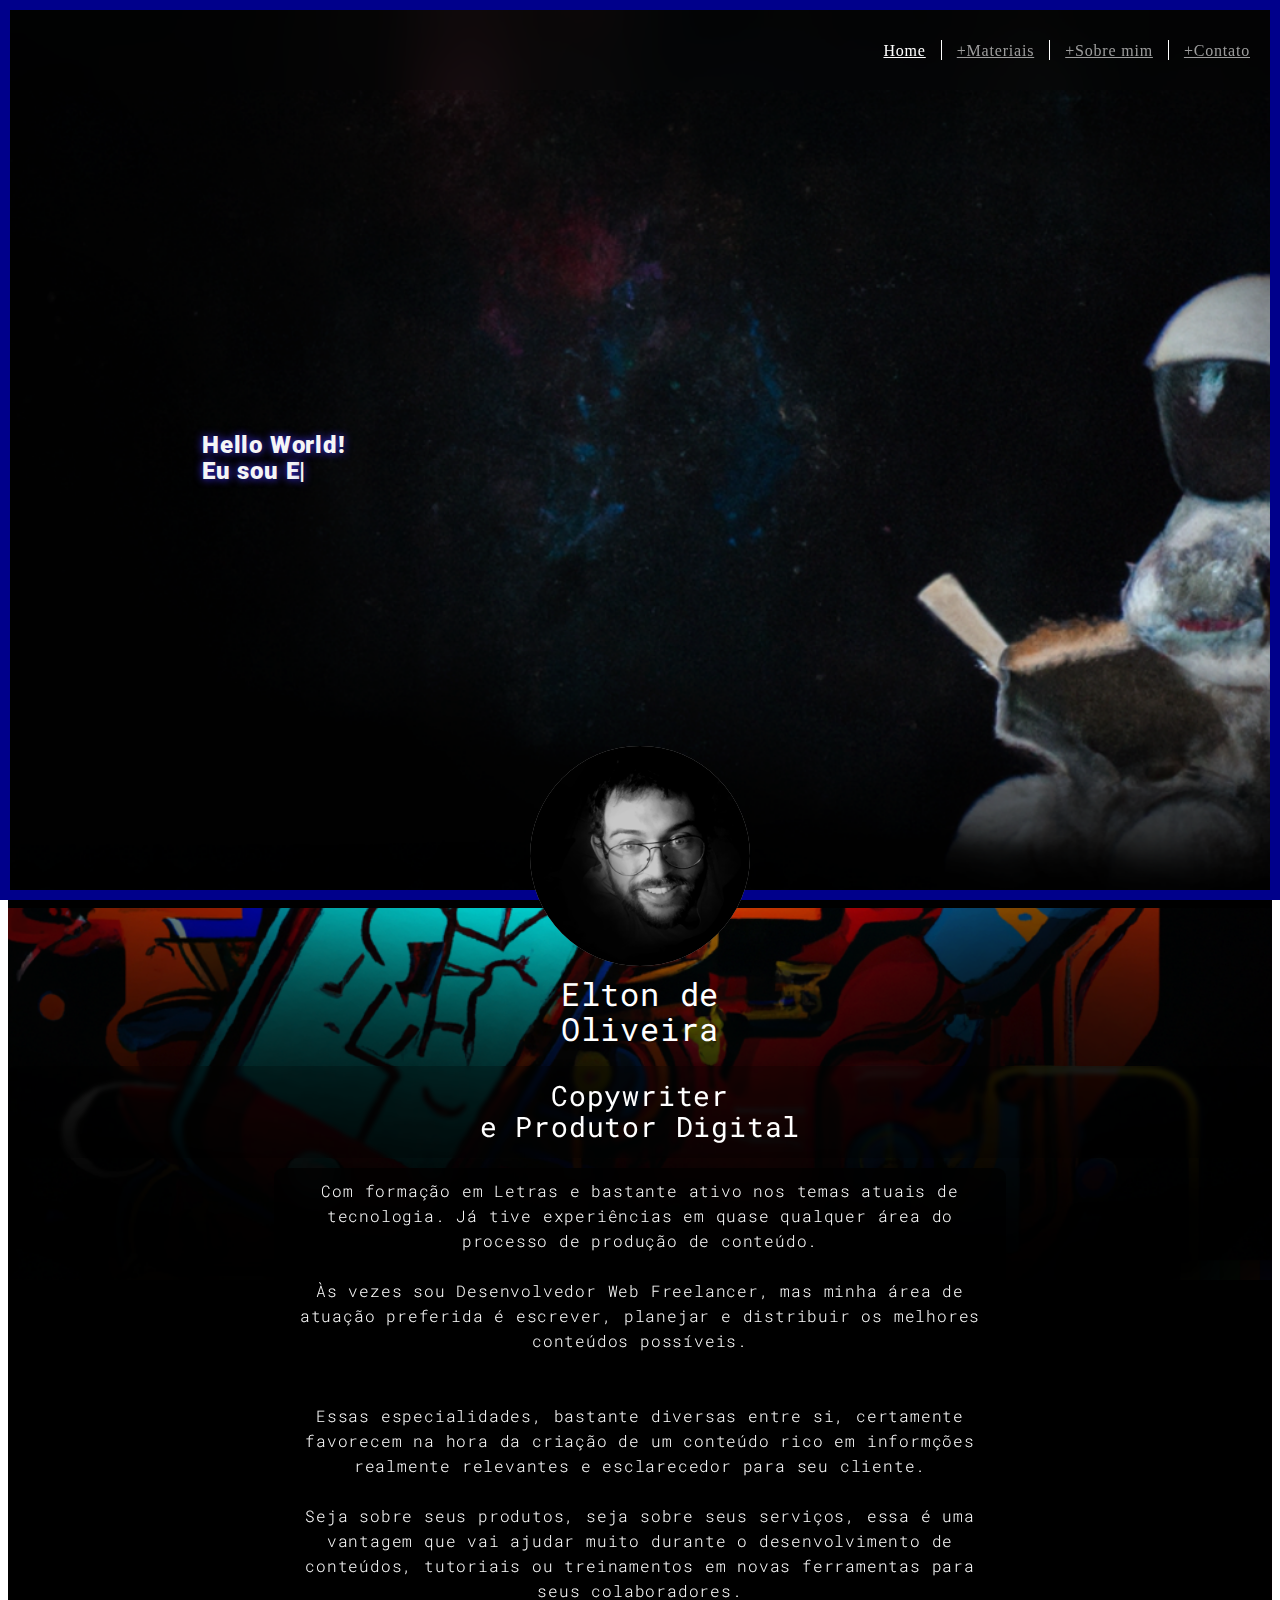
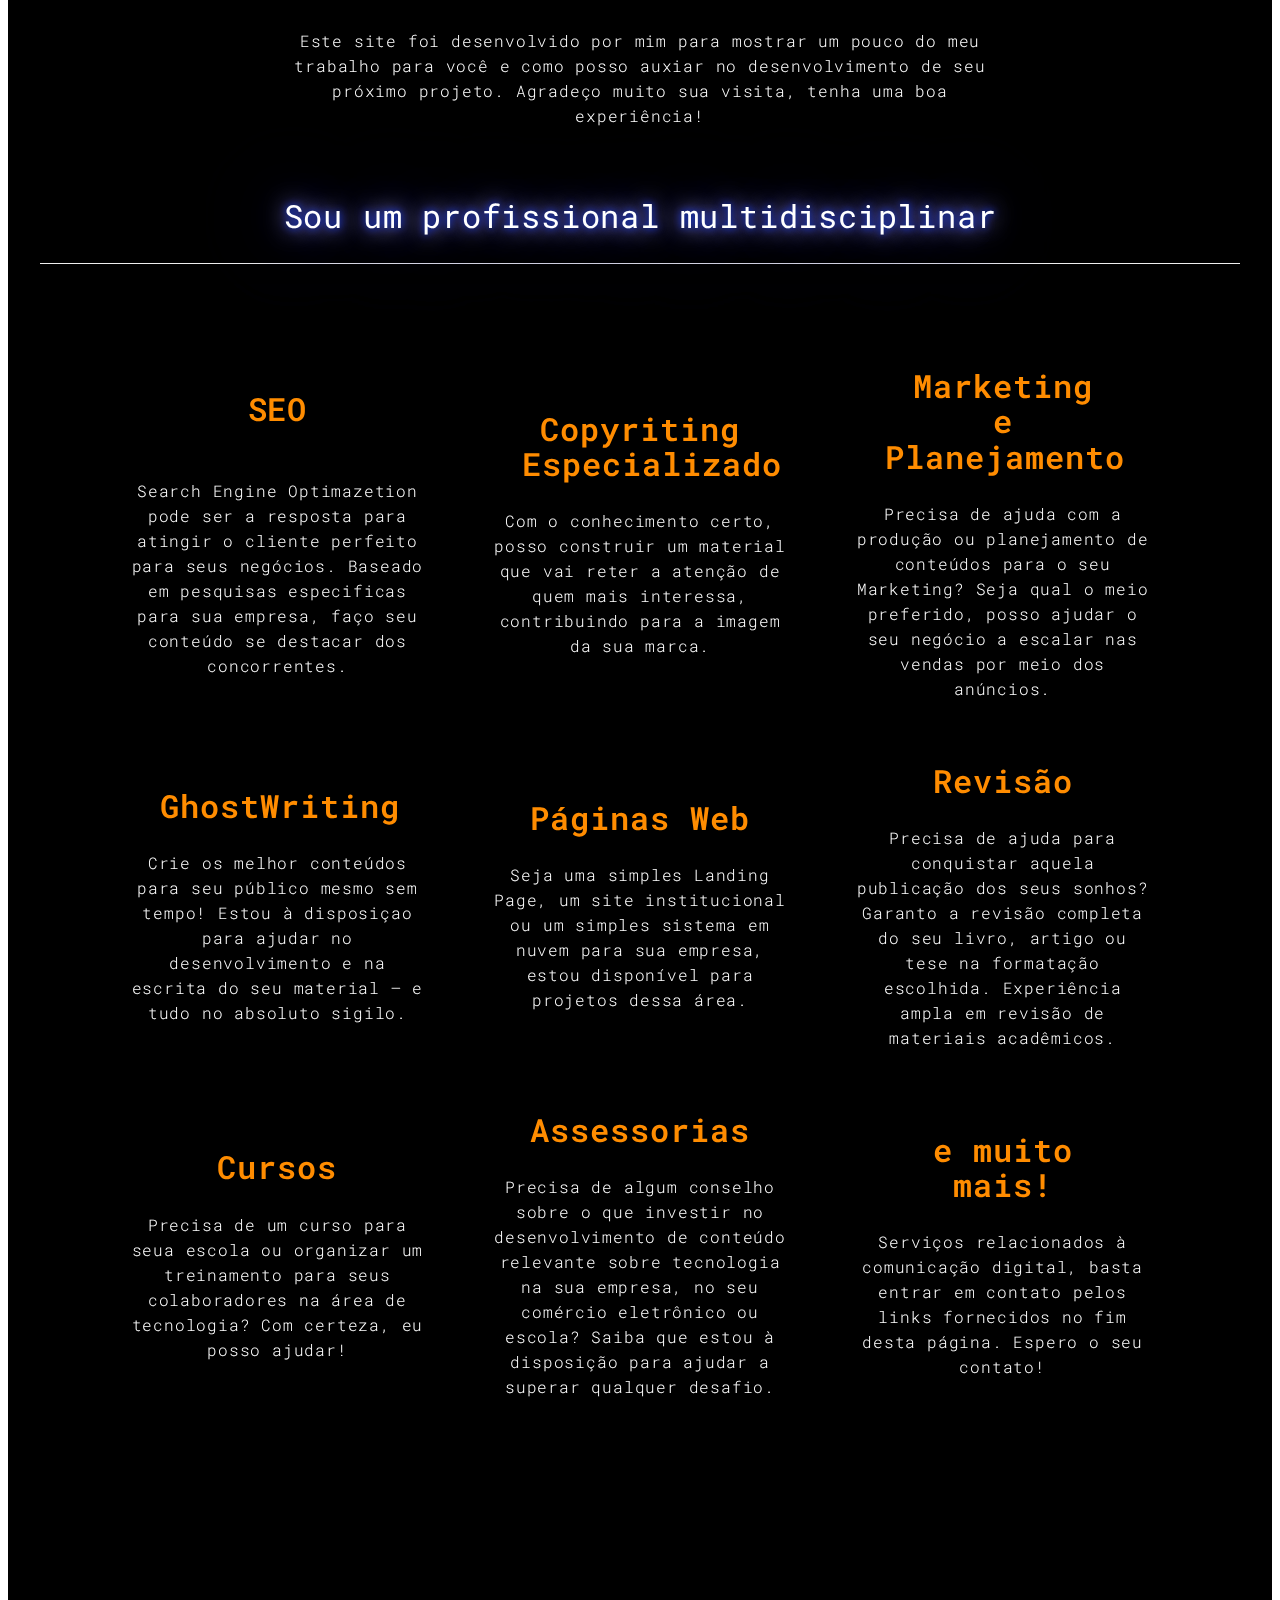
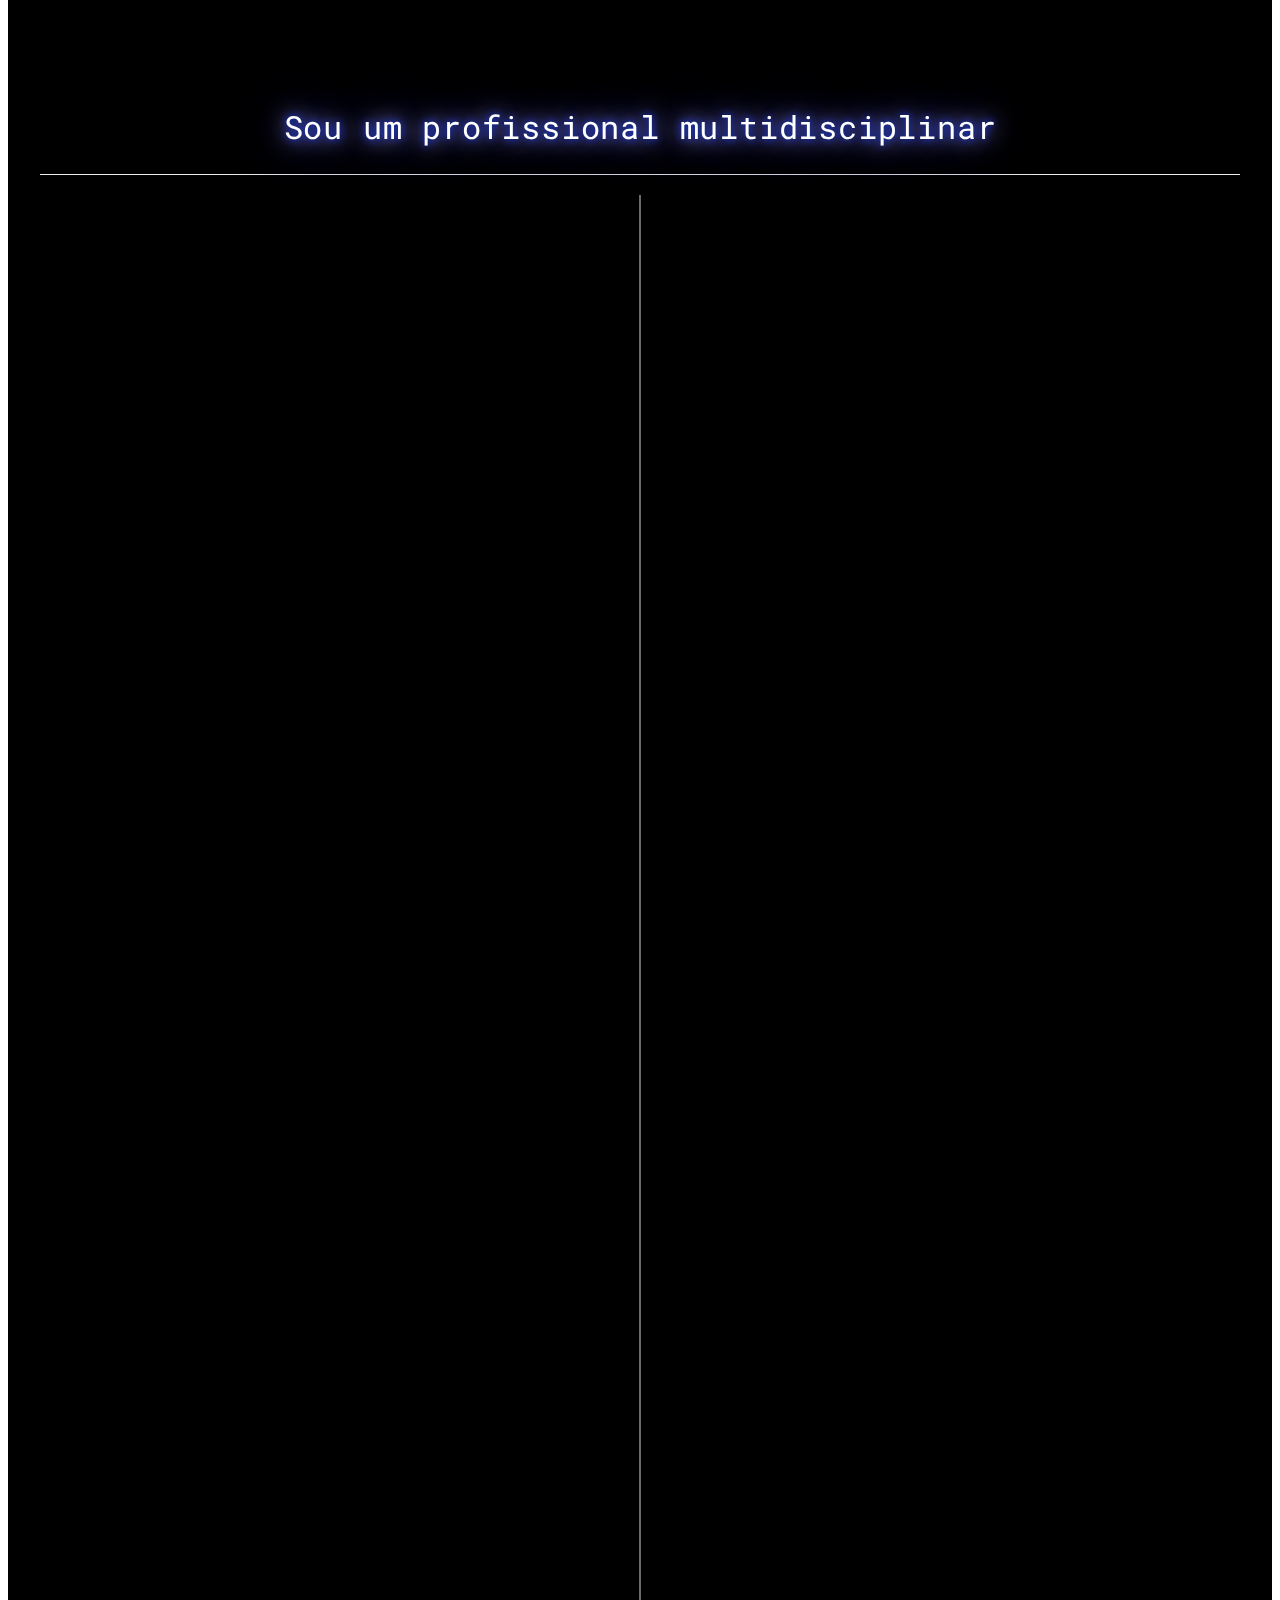
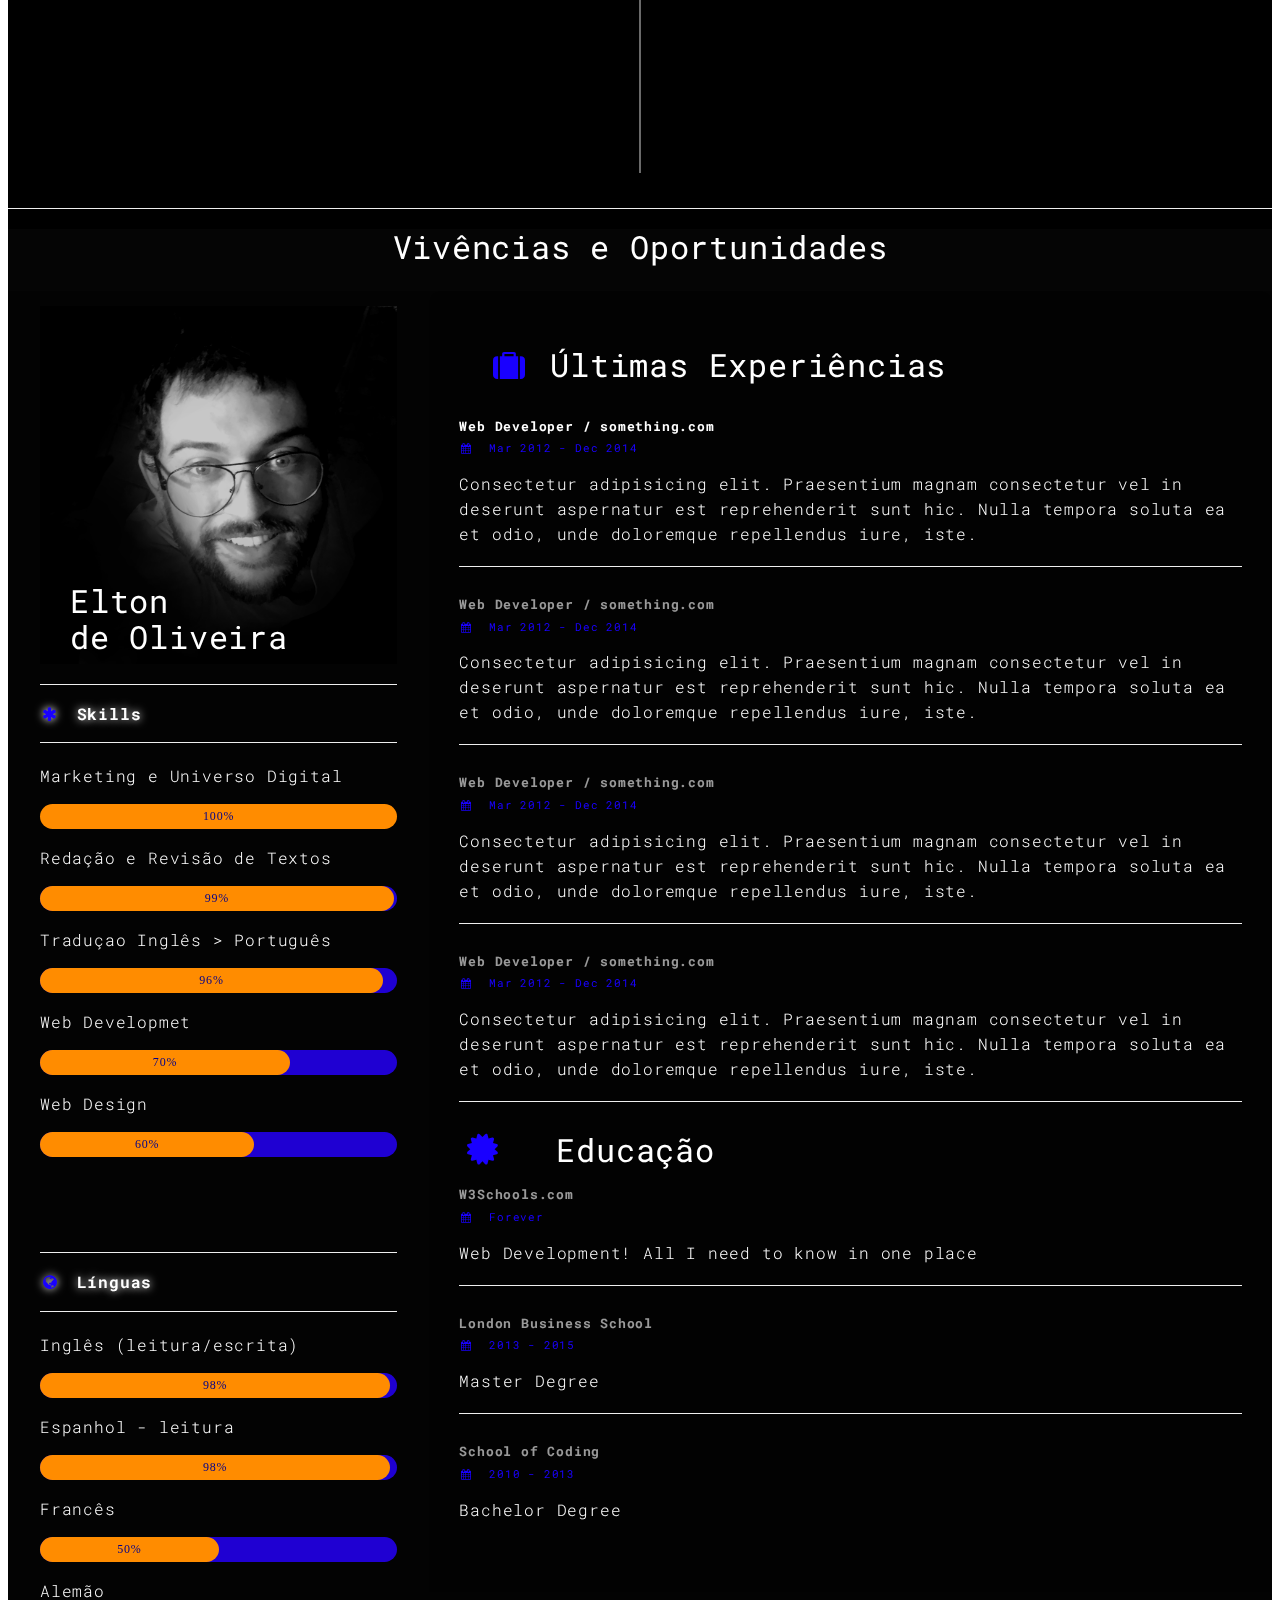
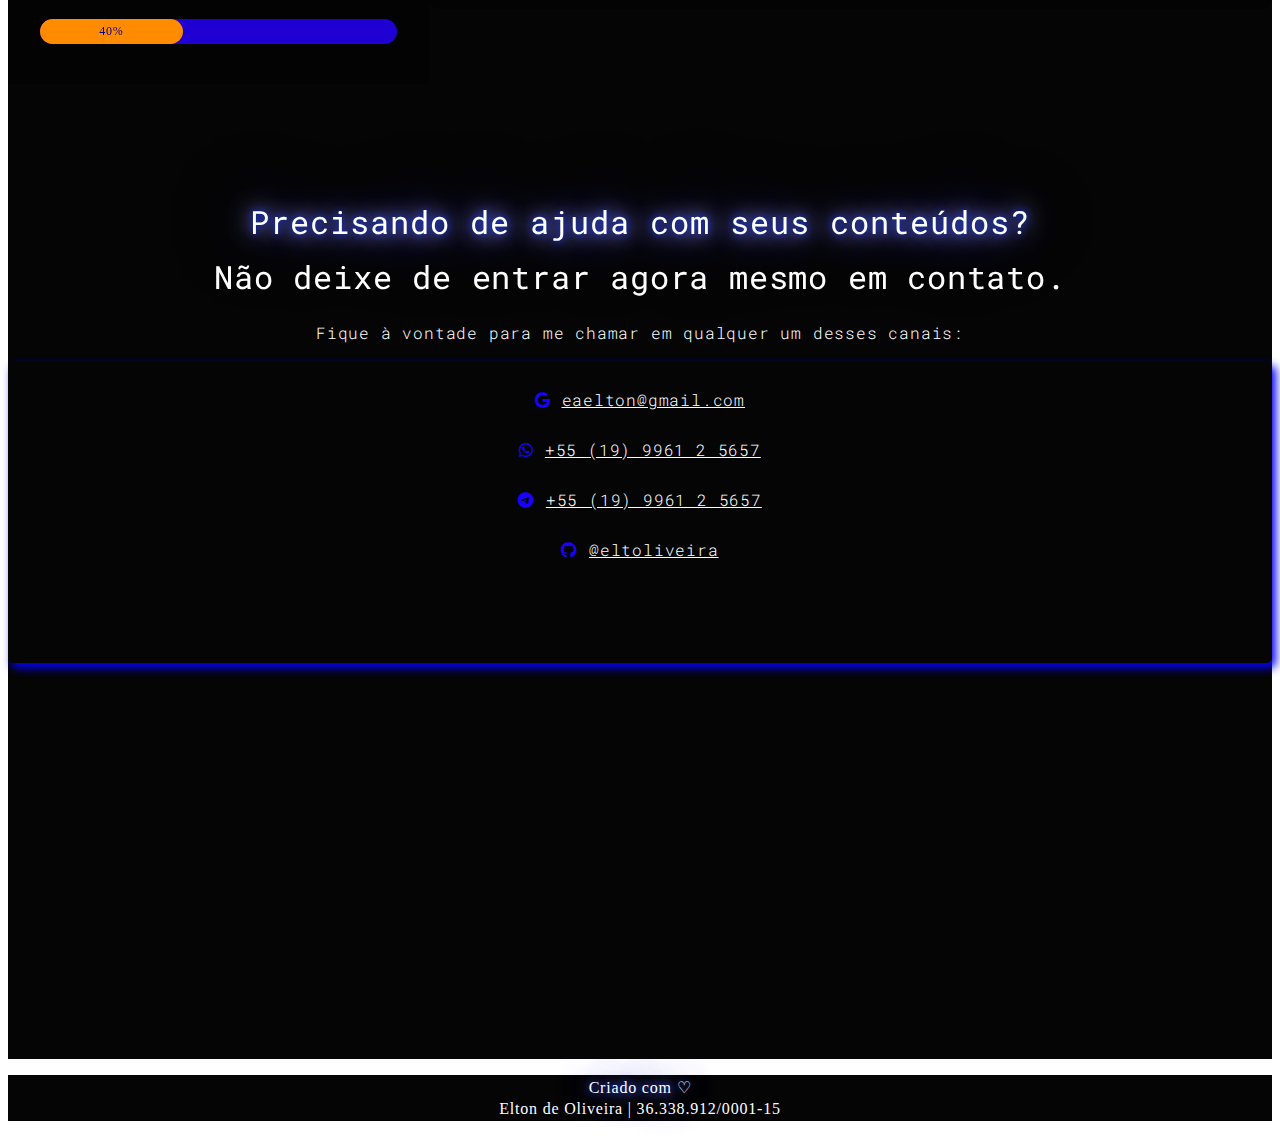
==== commit 156d8c74: "up" ====
--- a/index.html
+++ b/index.html
@@ -103,8 +103,8 @@
 								</div>
 								<div class="service w3-black1">
 									<!--<<i class="fab fa-sketch"></i><br>-->
-									<h2 style="letter-spacing: 1px">GhostWriting</h2>-->
-									<p>Precisa de ajuda para criar os melhor conteúdos para seu público, mas está sem tempo? Estou à disposiçao para ajudar no desenvolvimento e na escrita do seu material — e tudo manqtido no sigilo.</p>
+									<h2 style="letter-spacing: 1px">GhostWriting</h2>
+									<p>Crie os melhor conteúdos para seu público mesmo sem tempo! Estou à disposiçao para ajudar no desenvolvimento e na escrita do seu material — e tudo no absoluto sigilo.</p>
 								</div>
 								<div class="service w3-black1">
 									<!--<<i class="fas fa-database"></i><br>-->
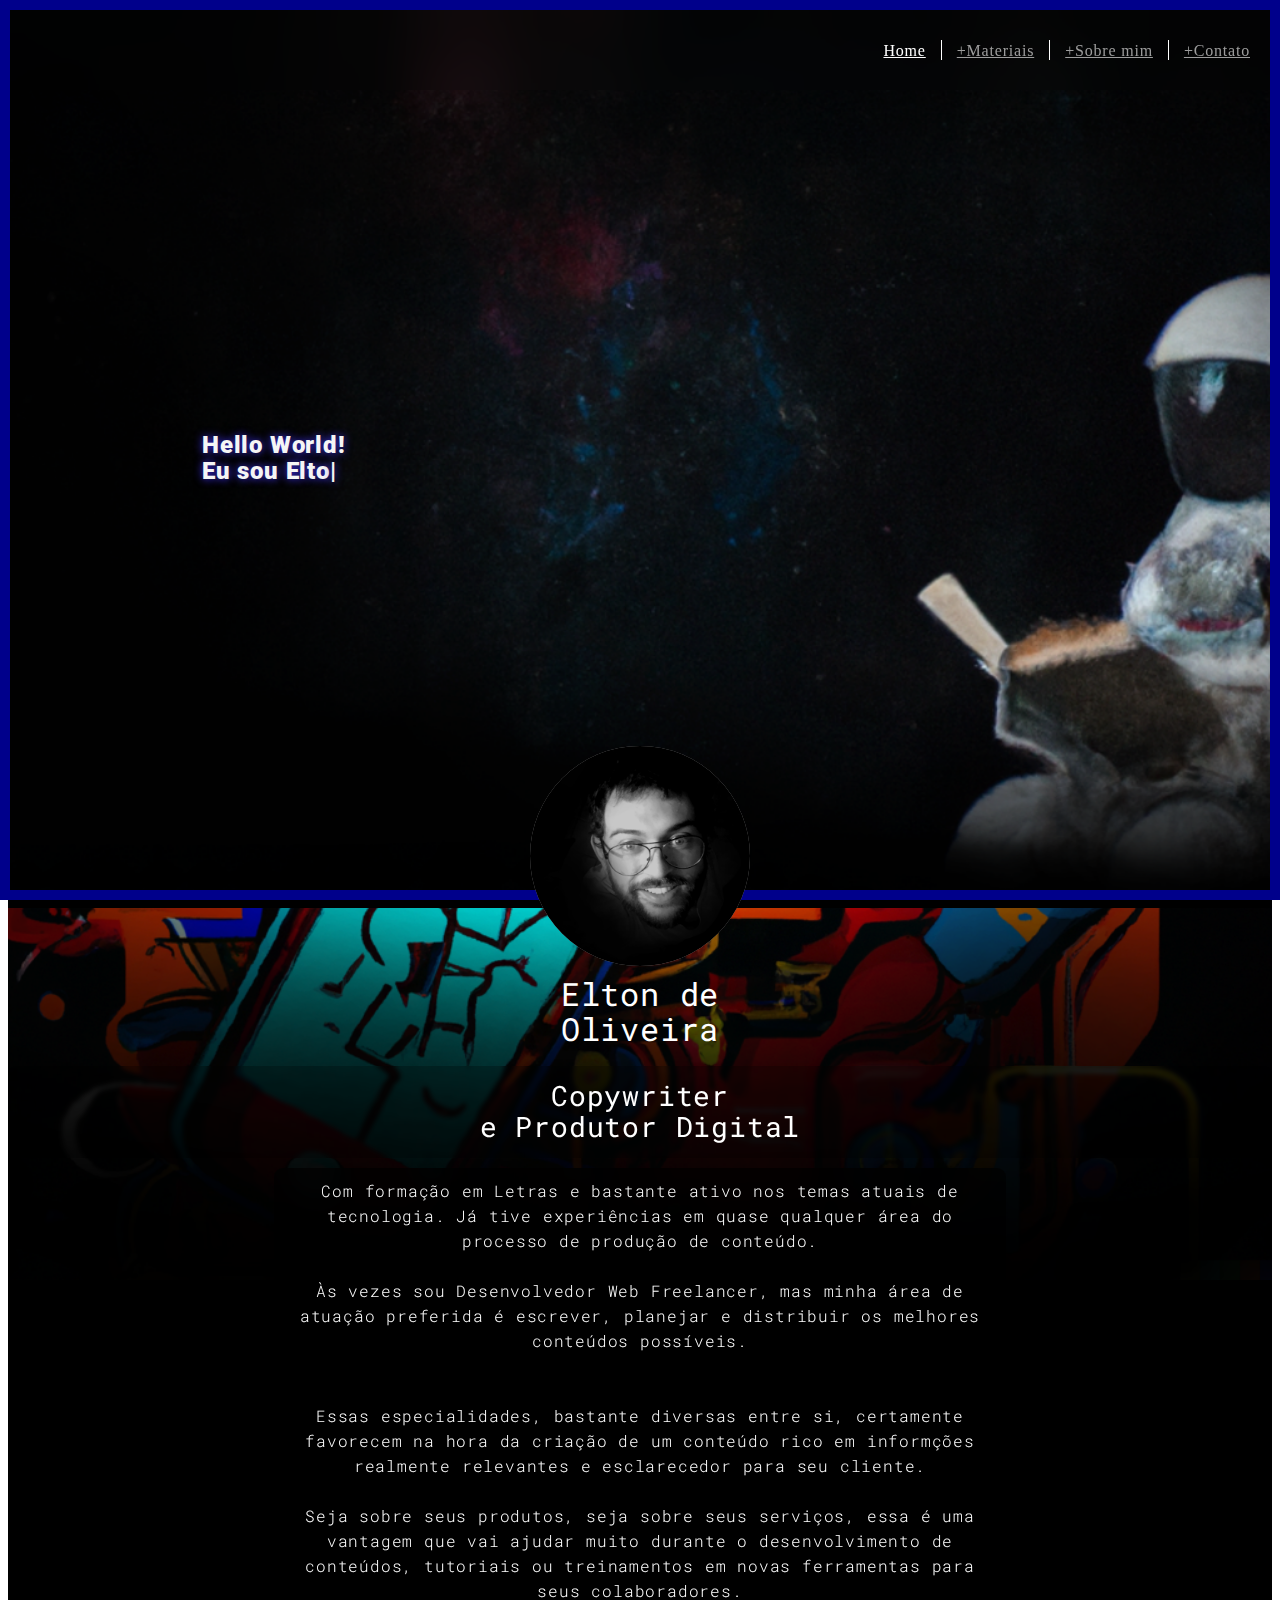
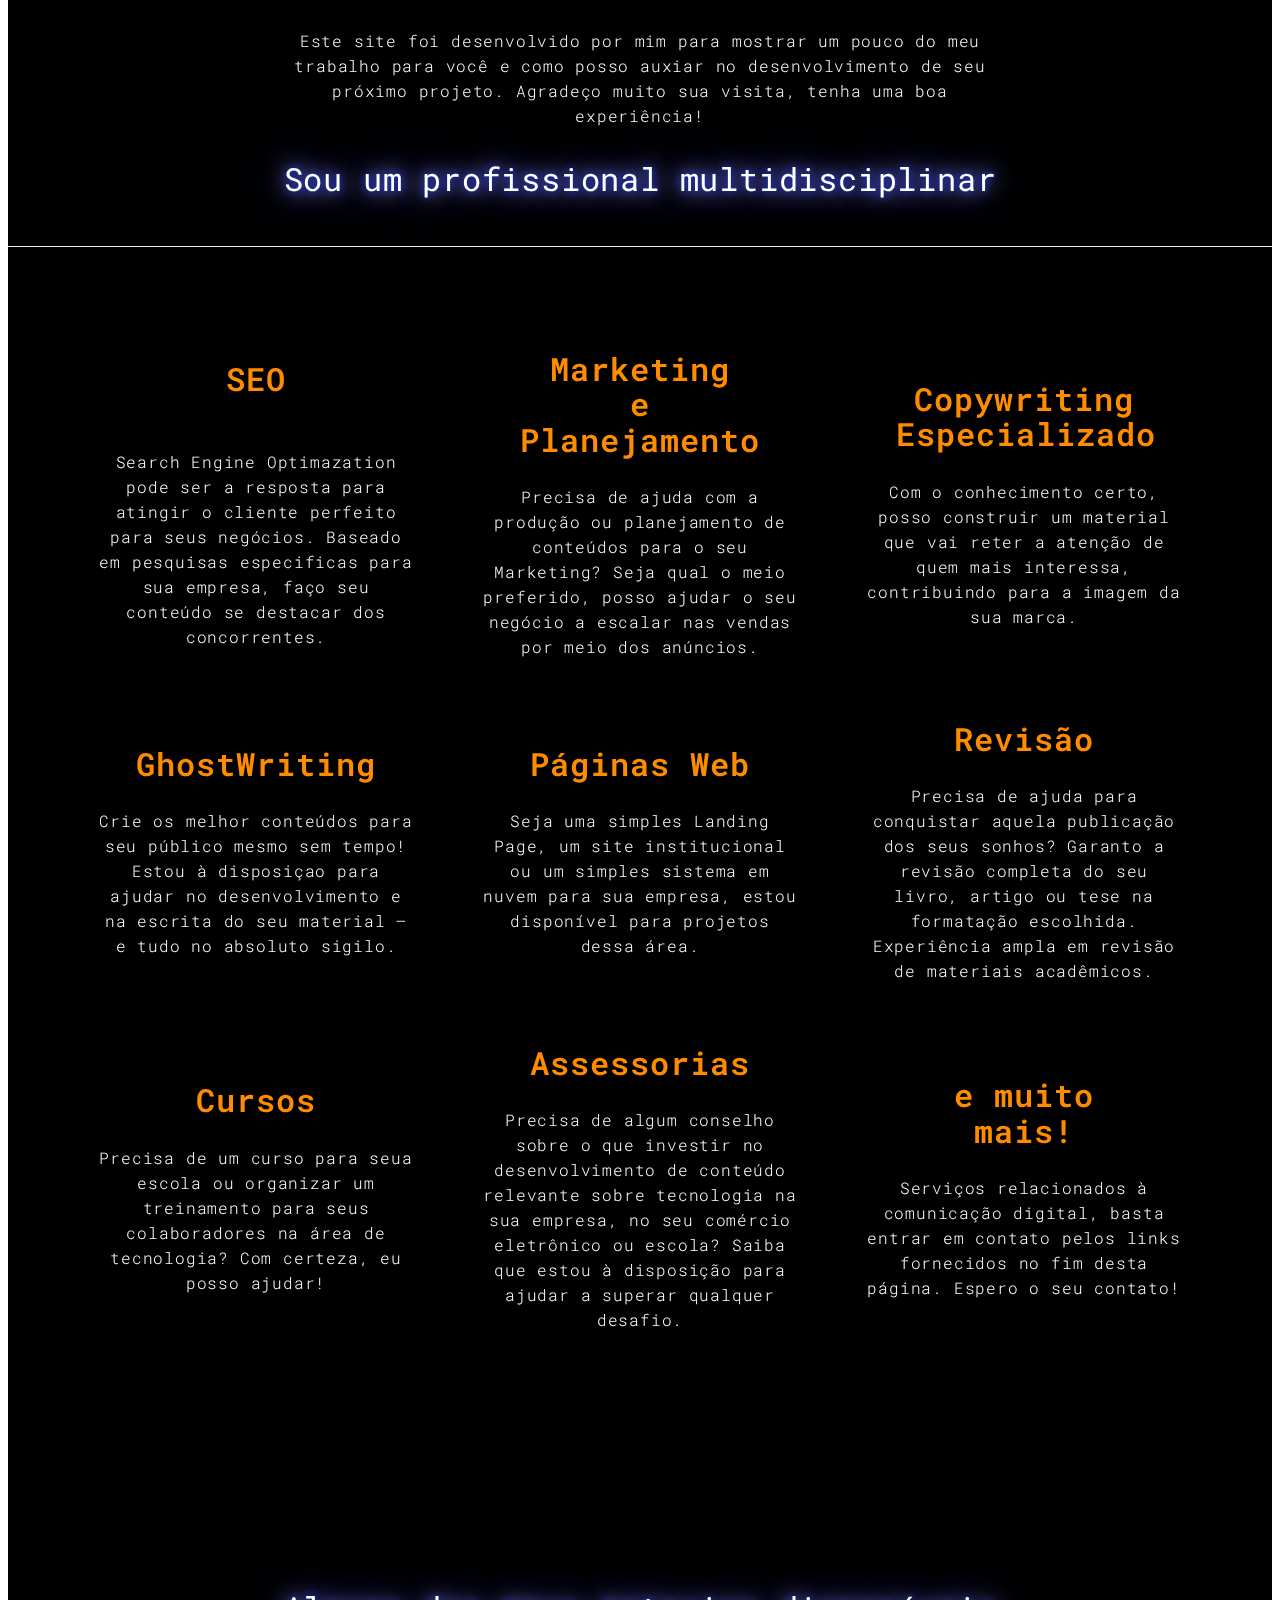
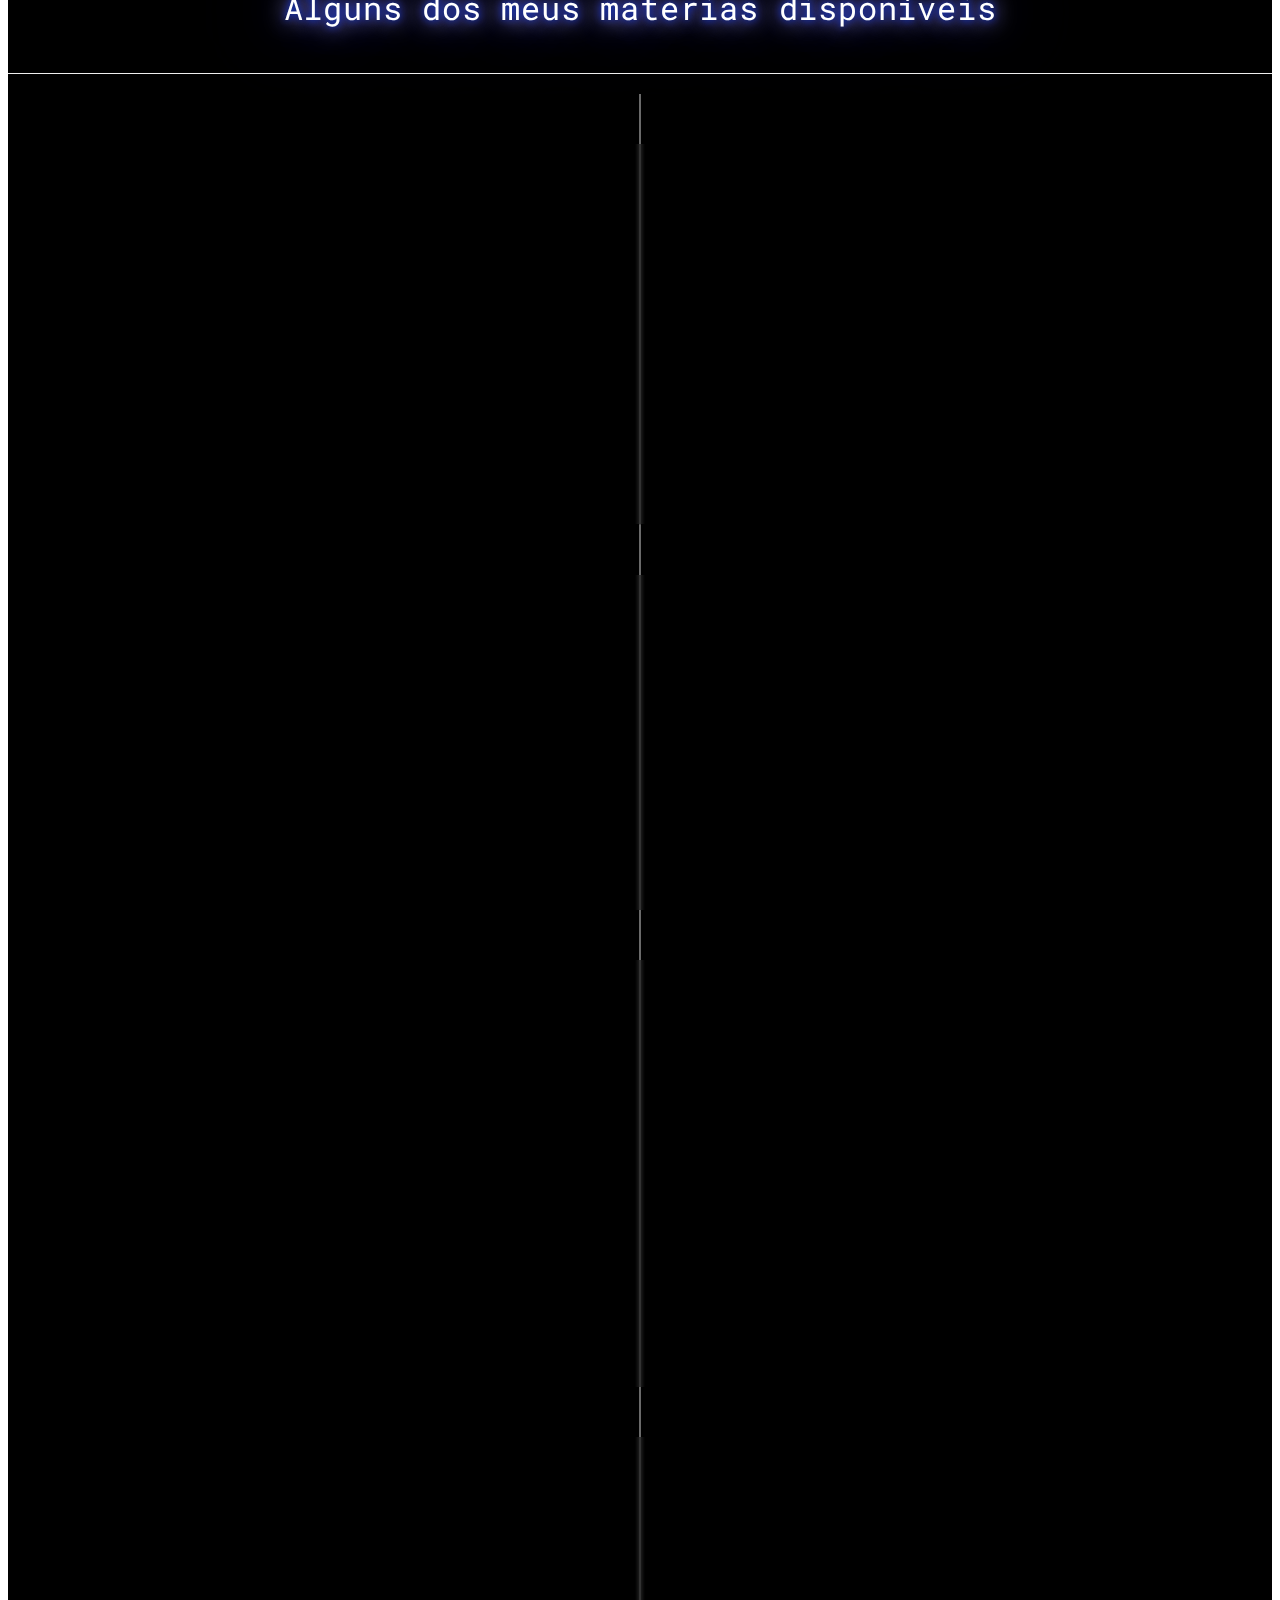
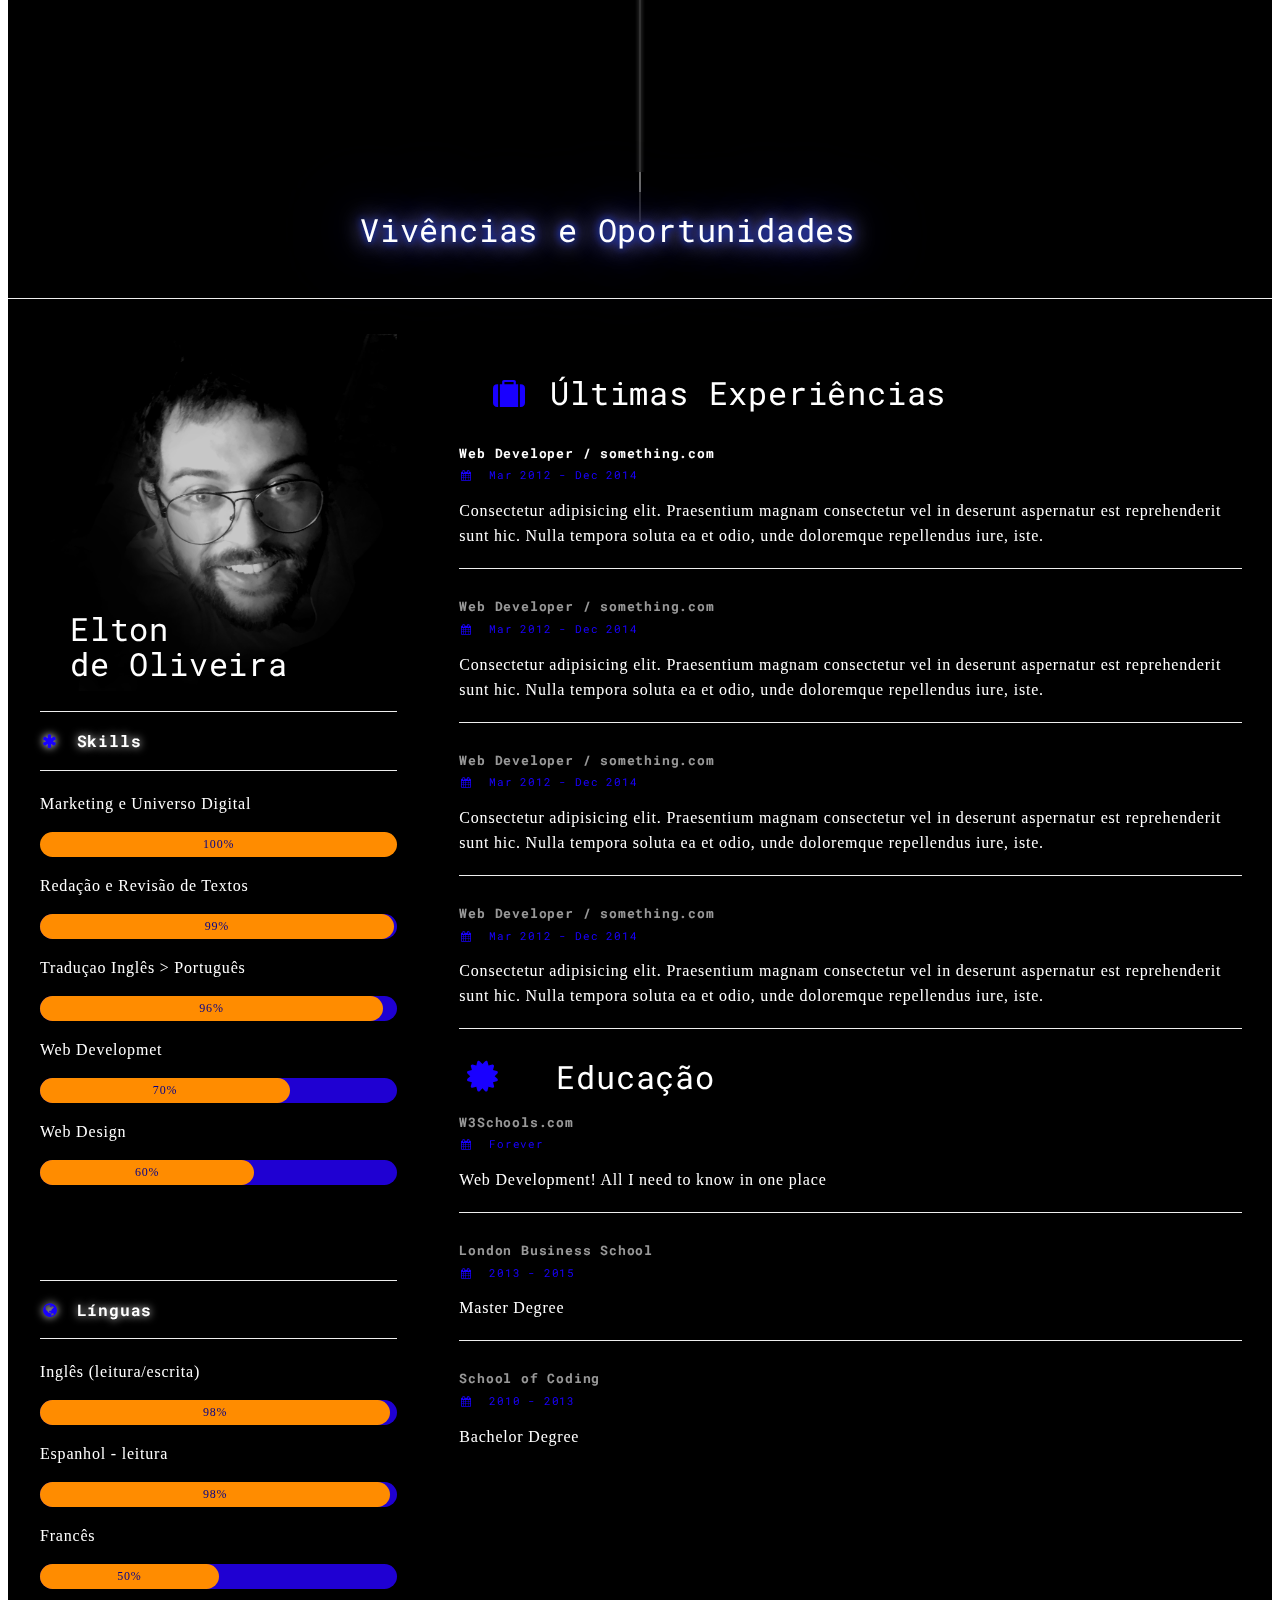
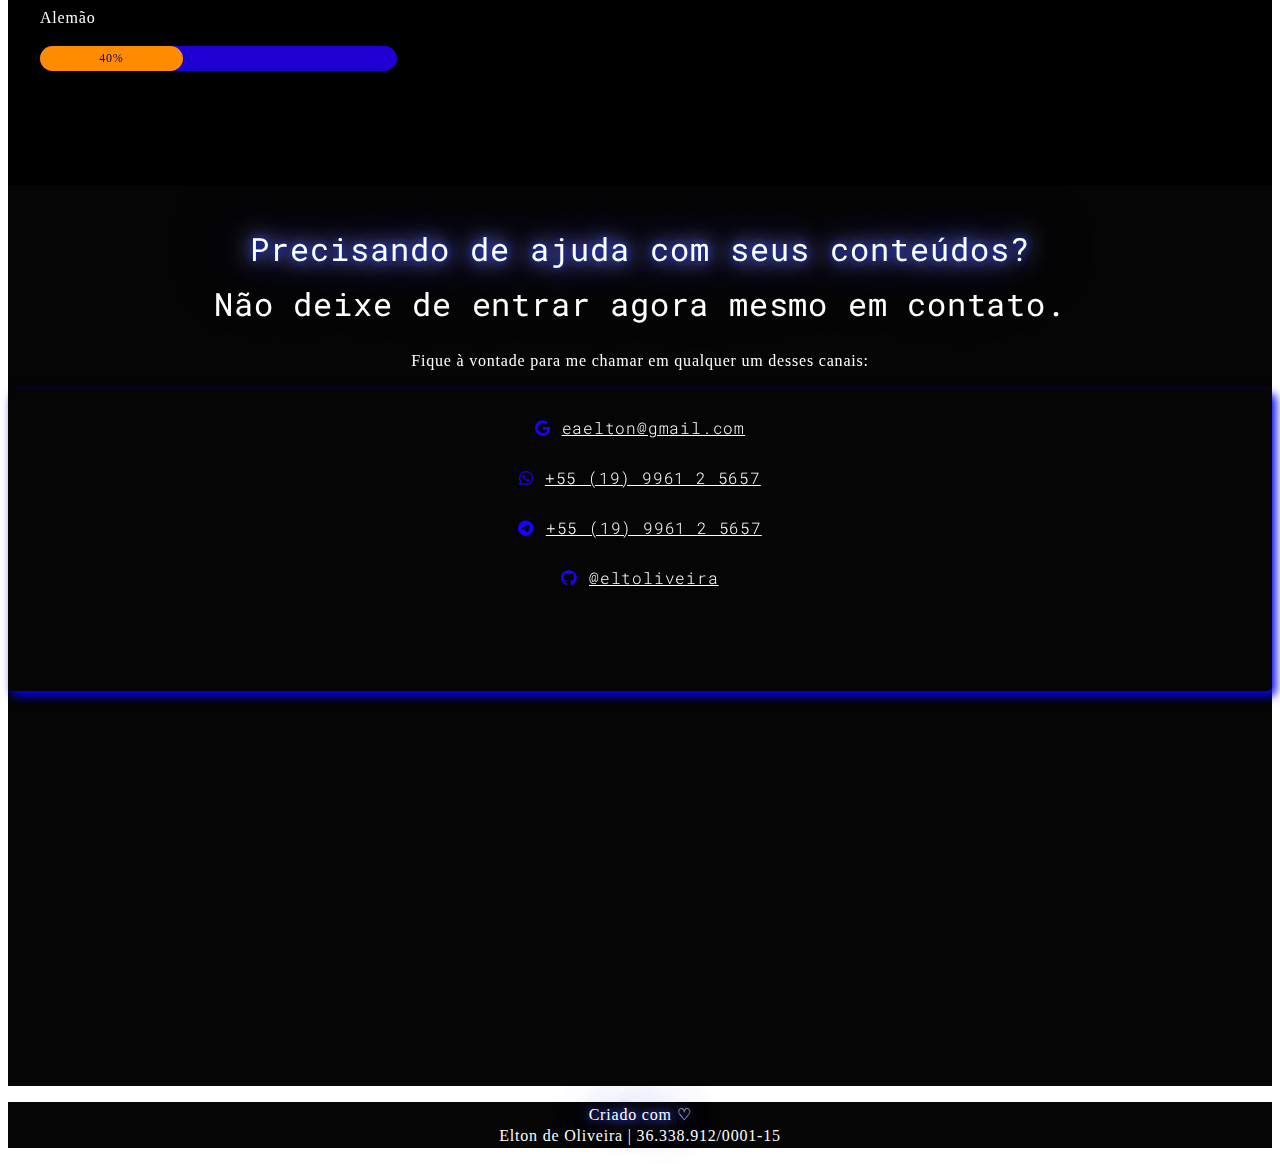
==== commit f74508f9: "aaa" ====
--- a/index.html
+++ b/index.html
@@ -63,8 +63,9 @@
 					<h2 class="container">Elton de<br>
 					Oliveira</h2>
 					<h3 class="w3-black rounded">Copywriter<br>
-					e Produtor Digital</h3>
-						<div class="servix ">
+						e Produtor Digital
+					</h3>
+					<div class="servix ">
 						<p class=" w3-black1 rounded ">
 
 							Com formação em Letras e bastante ativo nos temas atuais de tecnologia. Já tive experiências em quase qualquer área do processo de produção de conteúdo. 
@@ -81,335 +82,342 @@
 						</p>
 						<br />
 					</div>
-					<div class="w3-black text-center">
-						<h2 class="rounded neonText">Sou um profissional multidisciplinar</h2>
+				</div>
+					<div class="text-center background-image-container" style="background-color:black; background-image: url('./assets/images/city_in_darkblue_and_darkorange_colors-elton-de-oliveira-portfolio.png'); backdrop-filter:blur(12px);">
+						<h2 class="w3-black1 rounded neonText" style="padding: 20px; margin-top:-5vh;">Sou um profissional multidisciplinar</h2>
 						<hr>
-						<div class="col-xs-12">
-							<div class="rowservices ">
-								<div class="service w3-black1">
+								<div class="col-xs-12 ">
+									<div class="rowservices ">
+										<div class="service w3-black1">
+											
+											<h2>SEO<br></h2><br>
+											<p>Search Engine Optimazation pode ser a resposta para atingir o cliente perfeito para seus negócios. Baseado em pesquisas especificas para sua empresa, faço seu conteúdo se destacar dos concorrentes.</p>
+										</div>
+										<div class="service w3-black1">
+											<!--<<i class="fas fa-chart-line"></i><br>-->
+											<h2 style="letter-spacing: 1px">Marketing<br> e Planejamento</h2>
+											<p>Precisa de ajuda com a produção ou planejamento de conteúdos para o seu Marketing? Seja qual o meio preferido, posso ajudar  o seu negócio a escalar nas vendas por meio dos anúncios.</p>
+										</div>
+										<div class="service w3-black1 ">
+											<!--<i class="fas fa-laptop-code"></i><br>-->
+											<h2 style="letter-spacing: 1px;">Copywriting<br>Especializado</h2>
+											<p>Com o conhecimento certo, posso construir um material que vai reter a atenção de quem mais interessa, contribuindo para a imagem da sua marca.</p>
+										</div>
+
+										<div class="service w3-black1">
+											<!--<<i class="fab fa-sketch"></i><br>-->
+											<h2 style="letter-spacing: 1px">GhostWriting</h2>
+											<p>Crie os melhor conteúdos para seu público mesmo sem tempo! Estou à disposiçao para ajudar no desenvolvimento e na escrita do seu material — e tudo no absoluto sigilo.</p>
+										</div>
+										<div class="service w3-black1">
+											<!--<<i class="fas fa-database"></i><br>-->
+											<h2 style="letter-spacing: 1px">Páginas Web</h2>
+											<p>Seja uma simples Landing Page, um site institucional ou um simples sistema em nuvem para sua empresa, estou disponível para projetos dessa área.</p>
+										</div>
+										<div class="service w3-black1">
+											<!--<<i class="fas fa-mobile-alt"></i><br>-->
+											<h2 style="letter-spacing: 1px">Revisão</h2>
+											<p>Precisa de ajuda para conquistar aquela publicação dos seus sonhos? Garanto a revisão completa do seu livro, artigo ou tese na formatação escolhida. Experiência ampla em revisão de materiais acadêmicos.</p>
+										</div>
+										<div class="service w3-black1">
+											<!-- <<i class="fas fa-file-invoice"></i><br> -->
+											<h2 style="letter-spacing: 1px">Cursos</h2>
+											<p>Precisa de um curso para seua escola ou organizar um treinamento para seus colaboradores na área de tecnologia? Com certeza, eu posso ajudar!</p>
+										</div>
+										<div class="service w3-black1">
+											<!--<<i class="fas fa-file-invoice"></i><br>-->
+											<h2 style="letter-spacing: 1px">Assessorias</h2>
+											<p>Precisa de algum conselho sobre o que investir no desenvolvimento de conteúdo relevante sobre tecnologia na sua empresa, no seu comércio eletrônico ou escola? Saiba que estou à disposição para ajudar a superar qualquer desafio.</p>
+										</div>
+										<div class="service w3-black1">
+											<!--<<i class="fas fa-file-invoice"></i><br> -->
+											<h2 style="letter-spacing: 1px">e muito mais!</h2>
+											<p>Serviços relacionados à comunicação digital, basta entrar em contato pelos links fornecidos no fim desta página. Espero o seu contato!</p>
+										</div>
+									</div>
+							
+
+						
+							<div class="container darki col-xs-12 text-center">
+								<div class="w3-black1 text-center background-image-container" style="backdrop-filter:blur(10px); background-image: url('./assets/images/spacetec_by_elton_de_oliveira.png')";>
+									<h2 class="rounded neonText w3-black1" Style=" margin-right:0vw;margin-left:0vw; padding:2vh; margin-top:-18vh ">Alguns dos meus materias disponíveis</h2>
+									<hr>
 									
-									<h2>SEO<br></h2><br>
-									<p>Search Engine Optimazetion pode ser a resposta para atingir o cliente perfeito para seus negócios. Baseado em pesquisas especificas para sua empresa, faço seu conteúdo se destacar dos concorrentes.</p>
+								<div class="v-timeline js-v-timeline w3-black1" data-animation="on">
+									<section class="v-timeline__section js-v-timeline__section w3-black">
+										<div class="v-timeline__marker vq4-bg-contrast-high vq4-border vq4-border-3 vq4-border-bg-dark"></div>
+										<div class="v-timeline__items-group">
+											<div class="v-timeline__item vq4-bg-light vq4-padding-md vq4-radius-md vq4-shadow-xs">
+												<div class="v-timeline__date vq4-margin-bottom-sm">
+													<time class="darki v-timeline__date-value" datetime="2020-03-18T00:00">Mar 18, 2020</time>
+												</div>
+												<div class="w3-black rounded text-content darki">
+													<h2>Title of item 1</h2>
+													<p>Lorem ipsum dolor sit amet consectetur adipisicing elit. Aperiam hic dicta, quos reprehenderit quidem omnis officiis fuga nostrum.</p>
+												</div>
+												<div class="vq4-margin-top-md">
+													<a class="vq4-btn vq4-btn--primary" href="#0">Read More</a>
+												</div>
+											</div>
+										</div>
+									</section>
+									<section class="v-timeline__section js-v-timeline__section w3-black">
+										<div aria-hidden="true" class="v-timeline__marker vq4-bg-contrast-high vq4-border vq4-border-3 vq4-border-bg-dark"></div>
+										<div class="v-timeline__items-group">
+											<div class="v-timeline__item vq4-bg-light vq4-padding-md vq4-radius-md vq4-shadow-xs">
+												<div class="v-timeline__date vq4-margin-bottom-sm">
+													<time class=" darki v-timeline__date-value" datetime="2020-03-26T00:00">Mar 26, 2020</time>
+												</div>
+												<div class="vq4-text-component darki">
+													<h2>Title of item 2</h2>
+													<p>Lorem ipsum dolor sit amet consectetur adipisicing elit. Ex numquam eveniet earum ad ratione reprehenderit nihil, mollitia adipisci cum eaque?</p>
+												</div>
+												<div class="vq4-margin-top-md darki">
+													<a class="vq4-btn vq4-btn--primary" href="#0">Read MARKKKKKKKKS More</a>
+												</div>
+											</div>
+										
+										</div>
+									</section>
+									<section class="v-timeline__section js-v-timeline__section w3-black">
+										<div aria-hidden="true" class="v-timeline__marker vq4-bg-contrast-high vq4-border vq4-border-3 vq4-border-bg-dark"></div>
+										<div class="v-timeline__items-group">
+											<div class="v-timeline__item vq4-bg-light vq4-padding-md vq4-radius-md vq4-shadow-xs">
+												<div class="v-timeline__date vq4-margin-bottom-sm">
+													<time class="v-timeline__date-value" datetime="2020-05-17T00:00">May 17, 2020</time>
+												</div>
+												<div class="vq4-text-component darki">
+													<h2>Title of item 5</h2>
+													<p>Lorem ipsum dolor sit amet consectetur adipisicing elit. Aperiam hic dicta, quos reprehenderit quidem omnis officiis fuga nostrum.</p>
+													<ul>
+														<li>List item 1</li>
+														<li>List item 2</li>
+														<li>List item 3</li>
+													</ul>
+												</div>
+												<div class="vq4-margin-top-md">
+													<a class="vq4-btn vq4-btn--primary" href="#0">Read More</a>
+												</div>
+											</div>
+										</div>
+									</section>
+									<section class="v-timeline__section js-v-timeline__section w3-black">
+										<div aria-hidden="true" class="v-timeline__marker vq4-bg-contrast-high vq4-border vq4-border-3 vq4-border-bg-dark"></div>
+										<div class="v-timeline__items-group">
+											<div class="v-timeline__item vq4-bg-light vq4-padding-md vq4-radius-md vq4-shadow-xs">
+												<div class="v-timeline__date vq4-margin-bottom-sm">
+													<time class="v-timeline__date-value" datetime="2020-06-01T00:00">Jun 01, 2020</time>
+												</div>
+												<div class="vq4-text-component">
+													<h2>Title of item 6</h2>
+													<p>Lorem ipsum dolor sit amet consectetur adipisicing elit. Aperiam hic dicta, quos reprehenderit quidem omnis officiis fuga nostrum.</p>
+												</div>
+												<div class="vq4-margin-top-md">
+													<a class="vq4-btn vq4-btn--primary" href="#0">Read More</a>
+												</div>
+											</div>
+										</div>
+									</section>
 								</div>
-								<div class="service w3-black1 ">
-									<!--<i class="fas fa-laptop-code"></i><br>-->
-									<h2 style="letter-spacing: 1px;">Copyriting<br>Especializado</h2>
-									<p>Com o conhecimento certo, posso construir um material que vai reter a atenção de quem mais interessa, contribuindo para a imagem da sua marca.</p>
-								</div>
-								<div class="service w3-black1">
-									<!--<<i class="fas fa-chart-line"></i><br>-->
-									<h2 style="letter-spacing: 1px">Marketing<br> e Planejamento</h2>
-									<p>Precisa de ajuda com a produção ou planejamento de conteúdos para o seu Marketing? Seja qual o meio preferido, posso ajudar  o seu negócio a escalar nas vendas por meio dos anúncios.</p>
-								</div>
-								<div class="service w3-black1">
-									<!--<<i class="fab fa-sketch"></i><br>-->
-									<h2 style="letter-spacing: 1px">GhostWriting</h2>
-									<p>Crie os melhor conteúdos para seu público mesmo sem tempo! Estou à disposiçao para ajudar no desenvolvimento e na escrita do seu material — e tudo no absoluto sigilo.</p>
-								</div>
-								<div class="service w3-black1">
-									<!--<<i class="fas fa-database"></i><br>-->
-									<h2 style="letter-spacing: 1px">Páginas Web</h2>
-									<p>Seja uma simples Landing Page, um site institucional ou um simples sistema em nuvem para sua empresa, estou disponível para projetos dessa área.</p>
-								</div>
-								<div class="service w3-black1">
-									<!--<<i class="fas fa-mobile-alt"></i><br>-->
-									<h2 style="letter-spacing: 1px">Revisão</h2>
-									<p>Precisa de ajuda para conquistar aquela publicação dos seus sonhos? Garanto a revisão completa do seu livro, artigo ou tese na formatação escolhida. Experiência ampla em revisão de materiais acadêmicos.</p>
-								</div>
-								<div class="service w3-black1">
-									<!-- <<i class="fas fa-file-invoice"></i><br> -->
-									<h2 style="letter-spacing: 1px">Cursos</h2>
-									<p>Precisa de um curso para seua escola ou organizar um treinamento para seus colaboradores na área de tecnologia? Com certeza, eu posso ajudar!</p>
-								</div>
-								<div class="service w3-black1">
-									<!--<<i class="fas fa-file-invoice"></i><br>-->
-									<h2 style="letter-spacing: 1px">Assessorias</h2>
-									<p>Precisa de algum conselho sobre o que investir no desenvolvimento de conteúdo relevante sobre tecnologia na sua empresa, no seu comércio eletrônico ou escola? Saiba que estou à disposição para ajudar a superar qualquer desafio.</p>
-								</div>
-								<div class="service w3-black1">
-									<!--<<i class="fas fa-file-invoice"></i><br> -->
-									<h2 style="letter-spacing: 1px">e muito mais!</h2>
-									<p>Serviços relacionados à comunicação digital, basta entrar em contato pelos links fornecidos no fim desta página. Espero o seu contato!</p>
+							</div>
+										<!-- End of Timeline -->
+									</div><!--RESUME SECTION-->
+								<div class="w3-black1 text-center">
+									<h2 class="rounded neonText w3-black1" Style=" padding:20px; margin-top:-5vh ">Vivências e Oportunidades</h2>
+
+									<h2 class="rounded neonText"></h2>
+									<hr>
+											
+											<!-- Page Container -->
+											<div class="w3-row-padding">
+												<!-- Left Column -->
+												<div class="w3-third">
+													<div class="w3-black roundded">
+														<div class="w3-display-container rounded">
+															<img alt="Avatar" src="./assets/images/Eltondeoliveira_profile.png"">
+															<div class="w3-display-bottomleft container w3-text-teal">
+																<h2 class="direit">Elton<br>
+																de Oliveira</h2>
+															</div>
+														</div>
+														<div class="direit">
+															<hr>
+															<p class="direit"></p>
+															<p class="h3"><i class="fa fa-asterisk fa-fw w3-margin-right w3-text-teal"></i>Skills</p>
+															<hr>
+															<p></p>
+															<p style="font-size:1em">Marketing e Universo Digital</p>
+															<div class="w3-round-xlarge w3-small" style="align-content:right;">
+																<div class="w3-container w3-center w3-round-xlarge w3-teal" style="width:100%">
+																	100%
+																</div>
+															</div>
+															<p></p>
+															<p>Redação e Revisão de Textos</p>
+															<p></p>
+															<div class="w3-light-grey w3-round-xlarge w3-small" style="align-content:right;">
+																<div class="w3-container w3-center w3-round-xlarge w3-teal" style="align-content:left; width:99%;">
+																	99%
+																</div>
+															</div>
+															<p>Traduçao Inglês &gt; Português</p>
+															<p></p>
+															<div class="w3-light-grey w3-round-xlarge w3-small" style="align-content:right;">
+																<div class="w3-container w3-center w3-round-xlarge w3-teal" style="width:96%">
+																	96%
+																</div>
+															</div>
+															<p>Web Developmet</p>
+															<p></p>
+															<div class="w3-light-grey w3-round-xlarge w3-small">
+																<div class="w3-container w3-center w3-round-xlarge w3-teal" style="width:70%">
+																	70%
+																</div>
+															</div>
+															<p>Web Design</p>
+															<div class="w3-light-grey w3-round-xlarge w3-small">
+																<div class="w3-container w3-center w3-round-xlarge w3-teal" style="width:60%">
+																	60%
+																</div>
+															</div><br>
+															<div></div><br>
+															<br>
+															<p class="w3-large"></p>
+															<hr>
+															<p class=""></p>
+															<p class="h3"><i class="fa fa-globe fa-fw w3-margin-right w3-text-teal"></i>Línguas</p>
+															<hr>
+															<p>Inglês (leitura/escrita)</p>
+															<div class="w3-light-grey w3-round-xlarge w3-small">
+																<div class="w3-container w3-center w3-round-xlarge w3-teal" style="width:98%">
+																	98%
+																</div>
+															</div>
+															<p></p>
+															<p>Espanhol - leitura</p>
+															<div class="w3-light-grey w3-round-xlarge w3-small">
+																<div class="w3-container w3-center w3-round-xlarge w3-teal" style="width:98%">
+																	98%
+																</div>
+															</div>
+															<p></p>
+															<p>Francês</p>
+															<div class="w3-light-grey w3-round-xlarge w3-small">
+																<div class="w3-container w3-center w3-round-xlarge w3-teal" style="width:50%">
+																	50%
+																</div>
+															</div>
+															<p>Alemão</p>
+															<div class="w3-light-grey w3-round-xlarge w3-small">
+																<div class="w3-container w3-center w3-round-xlarge w3-teal" style="width:40%">
+																	40%
+																</div>
+															</div><br>
+														</div>
+													</div><!-- End Left Column -->
+												</div><!-- Right Column -->
+												<div class="w3-twothird direit w3-black rounded">
+													<div class="w3-container w3-card w3-margin-bottom">
+														<div class="w3-container w3-card">
+															<h2 class="  w3-padding-16"><i class="fa fa-suitcase fa-fw w3-text-teal"></i> Últimas Experiências</h2>
+															<div class="">
+																<div class="w3-container rounded" >
+																	<div class="">
+																		<div class="rounded w3-container">
+																			<h5 class=""><b>Web Developer / something.com</b></h5>
+																			<h6 class="w3-text-teal"><i class="fa fa-calendar fa-fw w3-margin-right"></i>Mar 2012 - Dec 2014</h6>
+																			<p>Consectetur adipisicing elit. Praesentium magnam consectetur vel in deserunt aspernatur est reprehenderit sunt hic. Nulla tempora soluta ea et odio, unde doloremque repellendus iure, iste.</p>
+																			<hr>
+																		</div>
+																	</div>
+																	<div class=".vq4-container">
+																		<div class="w3-container">
+																			<h5 class="w3-opacity"><b>Web Developer / something.com</b></h5>
+																			<h6 class="w3-text-teal"><i class="fa fa-calendar fa-fw w3-margin-right"></i>Mar 2012 - Dec 2014</h6>
+																			<p>Consectetur adipisicing elit. Praesentium magnam consectetur vel in deserunt aspernatur est reprehenderit sunt hic. Nulla tempora soluta ea et odio, unde doloremque repellendus iure, iste.</p>
+																			<hr>
+																		</div>
+																	</div>
+																	<div class=".vq4-container">
+																		<div class="w3-container">
+																			<h5 class="w3-opacity"><b>Web Developer / something.com</b></h5>
+																			<h6 class="w3-text-teal"><i class="fa fa-calendar fa-fw w3-margin-right"></i>Mar 2012 - Dec 2014</h6>
+																			<p>Consectetur adipisicing elit. Praesentium magnam consectetur vel in deserunt aspernatur est reprehenderit sunt hic. Nulla tempora soluta ea et odio, unde doloremque repellendus iure, iste.</p>
+																			<hr>
+																		</div>
+																	</div>
+																	<div class=".vq4-container">
+																		<div class="w3-container">
+																			<h5 class="w3-opacity"><b>Web Developer / something.com</b></h5>
+																			<h6 class="w3-text-teal"><i class="fa fa-calendar fa-fw w3-margin-right"></i>Mar 2012 - Dec 2014</h6>
+																			<p>Consectetur adipisicing elit. Praesentium magnam consectetur vel in deserunt aspernatur est reprehenderit sunt hic. Nulla tempora soluta ea et odio, unde doloremque repellendus iure, iste.</p>
+																			<hr>
+																		</div><i class="fa fa-certificate fa-fw w3-margin-right w3-xxlarge w3-text-teal"></i>
+																		<h2>Educação</h2>
+																		<div class="w3-container">
+																			<h5 class="w3-opacity"><b>W3Schools.com</b></h5>
+																			<h6 class="w3-text-teal"><i class="fa fa-calendar fa-fw w3-margin-right"></i>Forever</h6>
+																			<p>Web Development! All I need to know in one place</p>
+																			<hr>
+																		</div>
+																		<div class="w3-container">
+																			<h5 class="w3-opacity"><b>London Business School</b></h5>
+																			<h6 class="w3-text-teal"><i class="fa fa-calendar fa-fw w3-margin-right"></i>2013 - 2015</h6>
+																			<p>Master Degree</p>
+																			<hr>
+																		</div>
+																		<div class="w3-container">
+																			<h5 class="w3-opacity"><b>School of Coding</b></h5>
+																			<h6 class="w3-text-teal"><i class="fa fa-calendar fa-fw w3-margin-right"></i>2010 - 2013</h6>
+																			<p>Bachelor Degree</p><br>
+																		</div>
+																	</div><!-- End Right Column -->
+																</div><!-- End Grid -->
+															</div><!-- End Page Container -->
+														</div>
+													</div>
+												</div>
+											</div>
+											<br />
+											<br />
+											<br />
+								<div class="servi bgsection hero-full-container background-image-container" style="background-image: url('./assets/images/floatinginspace.png');">
+									<div class="text-center neonText s1">
+										<h2><br>
+										Precisando de ajuda com seus conteúdos?</h2>
+									</div>
+									<div class="text-center"></div>
+									<div class="servi">
+										<div class="">
+											<h2>Não deixe de entrar agora mesmo em contato.</h2>
+											<p>Fique à vontade para me chamar em qualquer um desses canais:</p>
+										</div>
+									</div>
+									<div class="center gg servix">
+										<div class="">
+											<i class="fa-brands fa-google w3-text-teal"></i> <a href="mailto:eaelton@gmail.com" target="_blank"><span>eaelton@gmail.com</span></a><br>
+											<br>
+											<i class="fa-brands fa-whatsapp w3-text-teal"></i> <a href="wa.me/+5519996125657" target="_blank"><span>+55 (19) 9961 2 5657</span></a><br>
+											<br>
+											<i class="fa-brands fa-telegram w3-text-teal"></i> <a href="telegram.me/+5519996125657" target="_blank"><span>+55 (19) 9961 2 5657</span></a><br>
+											<br>
+											<i class="fa-brands fa-github w3-text-teal"></i> <a href="//github.com/eltoliveira" target="_blank"><span>@eltoliveira</span></a><br>
+											<br>
+											<br>
+											<br>
+										</div>
+									</div>
 								</div>
 							</div>
 						</div>
 					</div>
-					<div class="w3-black text-center">
-						<h2 class="rounded neonText">Sou um profissional multidisciplinar</h2>
-						<hr>
-						
-	
-						<div class="container w3-black1 darki col-xs-12 rounded text-center">
-									<div class="v-timeline js-v-timeline" data-animation="on">
-										<section class="v-timeline__section js-v-timeline__section">
-											<div class="v-timeline__marker vq4-bg-contrast-high vq4-border vq4-border-3 vq4-border-bg-dark"></div>
-											<div class="v-timeline__items-group">
-												<div class="v-timeline__item vq4-bg-light vq4-padding-md vq4-radius-md vq4-shadow-xs">
-													<div class="v-timeline__date vq4-margin-bottom-sm">
-														<time class="darki v-timeline__date-value" datetime="2020-03-18T00:00">Mar 18, 2020</time>
-													</div>
-													<div class="text-content darki">
-														<h2>Title of item 1</h2>
-														<p>Lorem ipsum dolor sit amet consectetur adipisicing elit. Aperiam hic dicta, quos reprehenderit quidem omnis officiis fuga nostrum.</p>
-													</div>
-													<div class="vq4-margin-top-md">
-														<a class="vq4-btn vq4-btn--primary" href="#0">Read More</a>
-													</div>
-												</div>
-											</div>
-										</section>
-										<section class="v-timeline__section js-v-timeline__section">
-											<div aria-hidden="true" class="v-timeline__marker vq4-bg-contrast-high vq4-border vq4-border-3 vq4-border-bg-dark"></div>
-											<div class="v-timeline__items-group">
-												<div class="v-timeline__item vq4-bg-light vq4-padding-md vq4-radius-md vq4-shadow-xs">
-													<div class="v-timeline__date vq4-margin-bottom-sm">
-														<time class=" darki v-timeline__date-value" datetime="2020-03-26T00:00">Mar 26, 2020</time>
-													</div>
-													<div class="vq4-text-component darki">
-														<h2>Title of item 2</h2>
-														<p>Lorem ipsum dolor sit amet consectetur adipisicing elit. Ex numquam eveniet earum ad ratione reprehenderit nihil, mollitia adipisci cum eaque?</p>
-													</div>
-													<div class="vq4-margin-top-md darki">
-														<a class="vq4-btn vq4-btn--primary" href="#0">Read MARKKKKKKKKS More</a>
-													</div>
-												</div>
-											
-											</div>
-										</section>
-										<section class="v-timeline__section js-v-timeline__section">
-											<div aria-hidden="true" class="v-timeline__marker vq4-bg-contrast-high vq4-border vq4-border-3 vq4-border-bg-dark"></div>
-											<div class="v-timeline__items-group">
-												<div class="v-timeline__item vq4-bg-light vq4-padding-md vq4-radius-md vq4-shadow-xs">
-													<div class="v-timeline__date vq4-margin-bottom-sm">
-														<time class="v-timeline__date-value" datetime="2020-05-17T00:00">May 17, 2020</time>
-													</div>
-													<div class="vq4-text-component darki">
-														<h2>Title of item 5</h2>
-														<p>Lorem ipsum dolor sit amet consectetur adipisicing elit. Aperiam hic dicta, quos reprehenderit quidem omnis officiis fuga nostrum.</p>
-														<ul>
-															<li>List item 1</li>
-															<li>List item 2</li>
-															<li>List item 3</li>
-														</ul>
-													</div>
-													<div class="vq4-margin-top-md">
-														<a class="vq4-btn vq4-btn--primary" href="#0">Read More</a>
-													</div>
-												</div>
-											</div>
-										</section>
-										<section class="v-timeline__section js-v-timeline__section">
-											<div aria-hidden="true" class="v-timeline__marker vq4-bg-contrast-high vq4-border vq4-border-3 vq4-border-bg-dark"></div>
-											<div class="v-timeline__items-group">
-												<div class="v-timeline__item vq4-bg-light vq4-padding-md vq4-radius-md vq4-shadow-xs">
-													<div class="v-timeline__date vq4-margin-bottom-sm">
-														<time class="v-timeline__date-value" datetime="2020-06-01T00:00">Jun 01, 2020</time>
-													</div>
-													<div class="vq4-text-component">
-														<h2>Title of item 6</h2>
-														<p>Lorem ipsum dolor sit amet consectetur adipisicing elit. Aperiam hic dicta, quos reprehenderit quidem omnis officiis fuga nostrum.</p>
-													</div>
-													<div class="vq4-margin-top-md">
-														<a class="vq4-btn vq4-btn--primary" href="#0">Read More</a>
-													</div>
-												</div>
-											</div>
-										</section>
-									</div>
-								</div>
-							</div>
-							<hr>
-							<!-- End of Timeline -->
-						</div><!--RESUME SECTION-->
-
-					<div class="background-image-container darki" style="background-image: url('./assets/images/TECNOLOGY.png')">
-							<a class="anchor" id="top" name="pageone"></a>
-							<h2 class=" servix text-center">Vivências e Oportunidades<br></h2><br>
-							<br>
-							<!-- Page Container -->
-							<div class="w3-row-padding">
-								<!-- Left Column -->
-								<div class="w3-third">
-									<div class="w3-black roundded">
-										<div class="w3-display-container rounded">
-											<img alt="Avatar" src="./assets/images/Eltondeoliveira_profile.png"">
-											<div class="w3-display-bottomleft container w3-text-teal">
-												<h2 class="direit">Elton<br>
-												de Oliveira</h2>
-											</div>
-										</div>
-										<div class="direit">
-											<hr>
-											<p class="direit"></p>
-											<p class="h3"><i class="fa fa-asterisk fa-fw w3-margin-right w3-text-teal"></i>Skills</p>
-											<hr>
-											<p></p>
-											<p style="font-size:1em">Marketing e Universo Digital</p>
-											<div class="w3-round-xlarge w3-small" style="align-content:right;">
-												<div class="w3-container w3-center w3-round-xlarge w3-teal" style="width:100%">
-													100%
-												</div>
-											</div>
-											<p></p>
-											<p>Redação e Revisão de Textos</p>
-											<p></p>
-											<div class="w3-light-grey w3-round-xlarge w3-small" style="align-content:right;">
-												<div class="w3-container w3-center w3-round-xlarge w3-teal" style="align-content:left; width:99%;">
-													99%
-												</div>
-											</div>
-											<p>Traduçao Inglês &gt; Português</p>
-											<p></p>
-											<div class="w3-light-grey w3-round-xlarge w3-small" style="align-content:right;">
-												<div class="w3-container w3-center w3-round-xlarge w3-teal" style="width:96%">
-													96%
-												</div>
-											</div>
-											<p>Web Developmet</p>
-											<p></p>
-											<div class="w3-light-grey w3-round-xlarge w3-small">
-												<div class="w3-container w3-center w3-round-xlarge w3-teal" style="width:70%">
-													70%
-												</div>
-											</div>
-											<p>Web Design</p>
-											<div class="w3-light-grey w3-round-xlarge w3-small">
-												<div class="w3-container w3-center w3-round-xlarge w3-teal" style="width:60%">
-													60%
-												</div>
-											</div><br>
-											<div></div><br>
-											<br>
-											<p class="w3-large"></p>
-											<hr>
-											<p class=""></p>
-											<p class="h3"><i class="fa fa-globe fa-fw w3-margin-right w3-text-teal"></i>Línguas</p>
-											<hr>
-											<p>Inglês (leitura/escrita)</p>
-											<div class="w3-light-grey w3-round-xlarge w3-small">
-												<div class="w3-container w3-center w3-round-xlarge w3-teal" style="width:98%">
-													98%
-												</div>
-											</div>
-											<p></p>
-											<p>Espanhol - leitura</p>
-											<div class="w3-light-grey w3-round-xlarge w3-small">
-												<div class="w3-container w3-center w3-round-xlarge w3-teal" style="width:98%">
-													98%
-												</div>
-											</div>
-											<p></p>
-											<p>Francês</p>
-											<div class="w3-light-grey w3-round-xlarge w3-small">
-												<div class="w3-container w3-center w3-round-xlarge w3-teal" style="width:50%">
-													50%
-												</div>
-											</div>
-											<p>Alemão</p>
-											<div class="w3-light-grey w3-round-xlarge w3-small">
-												<div class="w3-container w3-center w3-round-xlarge w3-teal" style="width:40%">
-													40%
-												</div>
-											</div><br>
-										</div>
-									</div><!-- End Left Column -->
-								</div><!-- Right Column -->
-								<div class="w3-twothird direit w3-black rounded">
-									<div class="w3-container w3-card w3-margin-bottom">
-										<div class="w3-container w3-card">
-											<h2 class="  w3-padding-16"><i class="fa fa-suitcase fa-fw w3-text-teal"></i> Últimas Experiências</h2>
-											<div class="">
-												<div class="w3-container rounded" >
-													<div class="">
-														<div class="rounded w3-container">
-															<h5 class=""><b>Web Developer / something.com</b></h5>
-															<h6 class="w3-text-teal"><i class="fa fa-calendar fa-fw w3-margin-right"></i>Mar 2012 - Dec 2014</h6>
-															<p>Consectetur adipisicing elit. Praesentium magnam consectetur vel in deserunt aspernatur est reprehenderit sunt hic. Nulla tempora soluta ea et odio, unde doloremque repellendus iure, iste.</p>
-															<hr>
-														</div>
-													</div>
-													<div class=".vq4-container">
-														<div class="w3-container">
-															<h5 class="w3-opacity"><b>Web Developer / something.com</b></h5>
-															<h6 class="w3-text-teal"><i class="fa fa-calendar fa-fw w3-margin-right"></i>Mar 2012 - Dec 2014</h6>
-															<p>Consectetur adipisicing elit. Praesentium magnam consectetur vel in deserunt aspernatur est reprehenderit sunt hic. Nulla tempora soluta ea et odio, unde doloremque repellendus iure, iste.</p>
-															<hr>
-														</div>
-													</div>
-													<div class=".vq4-container">
-														<div class="w3-container">
-															<h5 class="w3-opacity"><b>Web Developer / something.com</b></h5>
-															<h6 class="w3-text-teal"><i class="fa fa-calendar fa-fw w3-margin-right"></i>Mar 2012 - Dec 2014</h6>
-															<p>Consectetur adipisicing elit. Praesentium magnam consectetur vel in deserunt aspernatur est reprehenderit sunt hic. Nulla tempora soluta ea et odio, unde doloremque repellendus iure, iste.</p>
-															<hr>
-														</div>
-													</div>
-													<div class=".vq4-container">
-														<div class="w3-container">
-															<h5 class="w3-opacity"><b>Web Developer / something.com</b></h5>
-															<h6 class="w3-text-teal"><i class="fa fa-calendar fa-fw w3-margin-right"></i>Mar 2012 - Dec 2014</h6>
-															<p>Consectetur adipisicing elit. Praesentium magnam consectetur vel in deserunt aspernatur est reprehenderit sunt hic. Nulla tempora soluta ea et odio, unde doloremque repellendus iure, iste.</p>
-															<hr>
-														</div><i class="fa fa-certificate fa-fw w3-margin-right w3-xxlarge w3-text-teal"></i>
-														<h2>Educação</h2>
-														<div class="w3-container">
-															<h5 class="w3-opacity"><b>W3Schools.com</b></h5>
-															<h6 class="w3-text-teal"><i class="fa fa-calendar fa-fw w3-margin-right"></i>Forever</h6>
-															<p>Web Development! All I need to know in one place</p>
-															<hr>
-														</div>
-														<div class="w3-container">
-															<h5 class="w3-opacity"><b>London Business School</b></h5>
-															<h6 class="w3-text-teal"><i class="fa fa-calendar fa-fw w3-margin-right"></i>2013 - 2015</h6>
-															<p>Master Degree</p>
-															<hr>
-														</div>
-														<div class="w3-container">
-															<h5 class="w3-opacity"><b>School of Coding</b></h5>
-															<h6 class="w3-text-teal"><i class="fa fa-calendar fa-fw w3-margin-right"></i>2010 - 2013</h6>
-															<p>Bachelor Degree</p><br>
-														</div>
-													</div><!-- End Right Column -->
-												</div><!-- End Grid -->
-											</div><!-- End Page Container -->
-										</div>
-									</div>
-								</div>
-							</div>
-							<br />
-							<br />
-							<br />
-							<div class="servi bgsection hero-full-container background-image-container" style="background-image: url('./assets/images/floatinginspace.png');">
-								<div class="text-center neonText s1">
-									<h2><br>
-									Precisando de ajuda com seus conteúdos?</h2>
-								</div>
-								<div class="text-center"></div>
-								<div class="servi">
-									<div class="">
-										<h2>Não deixe de entrar agora mesmo em contato.</h2>
-										<p>Fique à vontade para me chamar em qualquer um desses canais:</p>
-									</div>
-								</div>
-								<div class="center gg servix">
-									<div class="">
-										<i class="fa-brands fa-google w3-text-teal"></i> <a href="mailto:eaelton@gmail.com" target="_blank"><span>eaelton@gmail.com</span></a><br>
-										<br>
-										<i class="fa-brands fa-whatsapp w3-text-teal"></i> <a href="wa.me/+5519996125657" target="_blank"><span>+55 (19) 9961 2 5657</span></a><br>
-										<br>
-										<i class="fa-brands fa-telegram w3-text-teal"></i> <a href="telegram.me/+5519996125657" target="_blank"><span>+55 (19) 9961 2 5657</span></a><br>
-										<br>
-										<i class="fa-brands fa-github w3-text-teal"></i> <a href="//github.com/eltoliveira" target="_blank"><span>@eltoliveira</span></a><br>
-										<br>
-										<br>
-										<br>
-									</div>
-								</div>
-							</div>
-						</div>
-						</div>
+				</div>
+				</div>
+			</div>
+		</div>
+	</div>
 					
-					</div>
+					
 </div>
 </body>
 <footer>
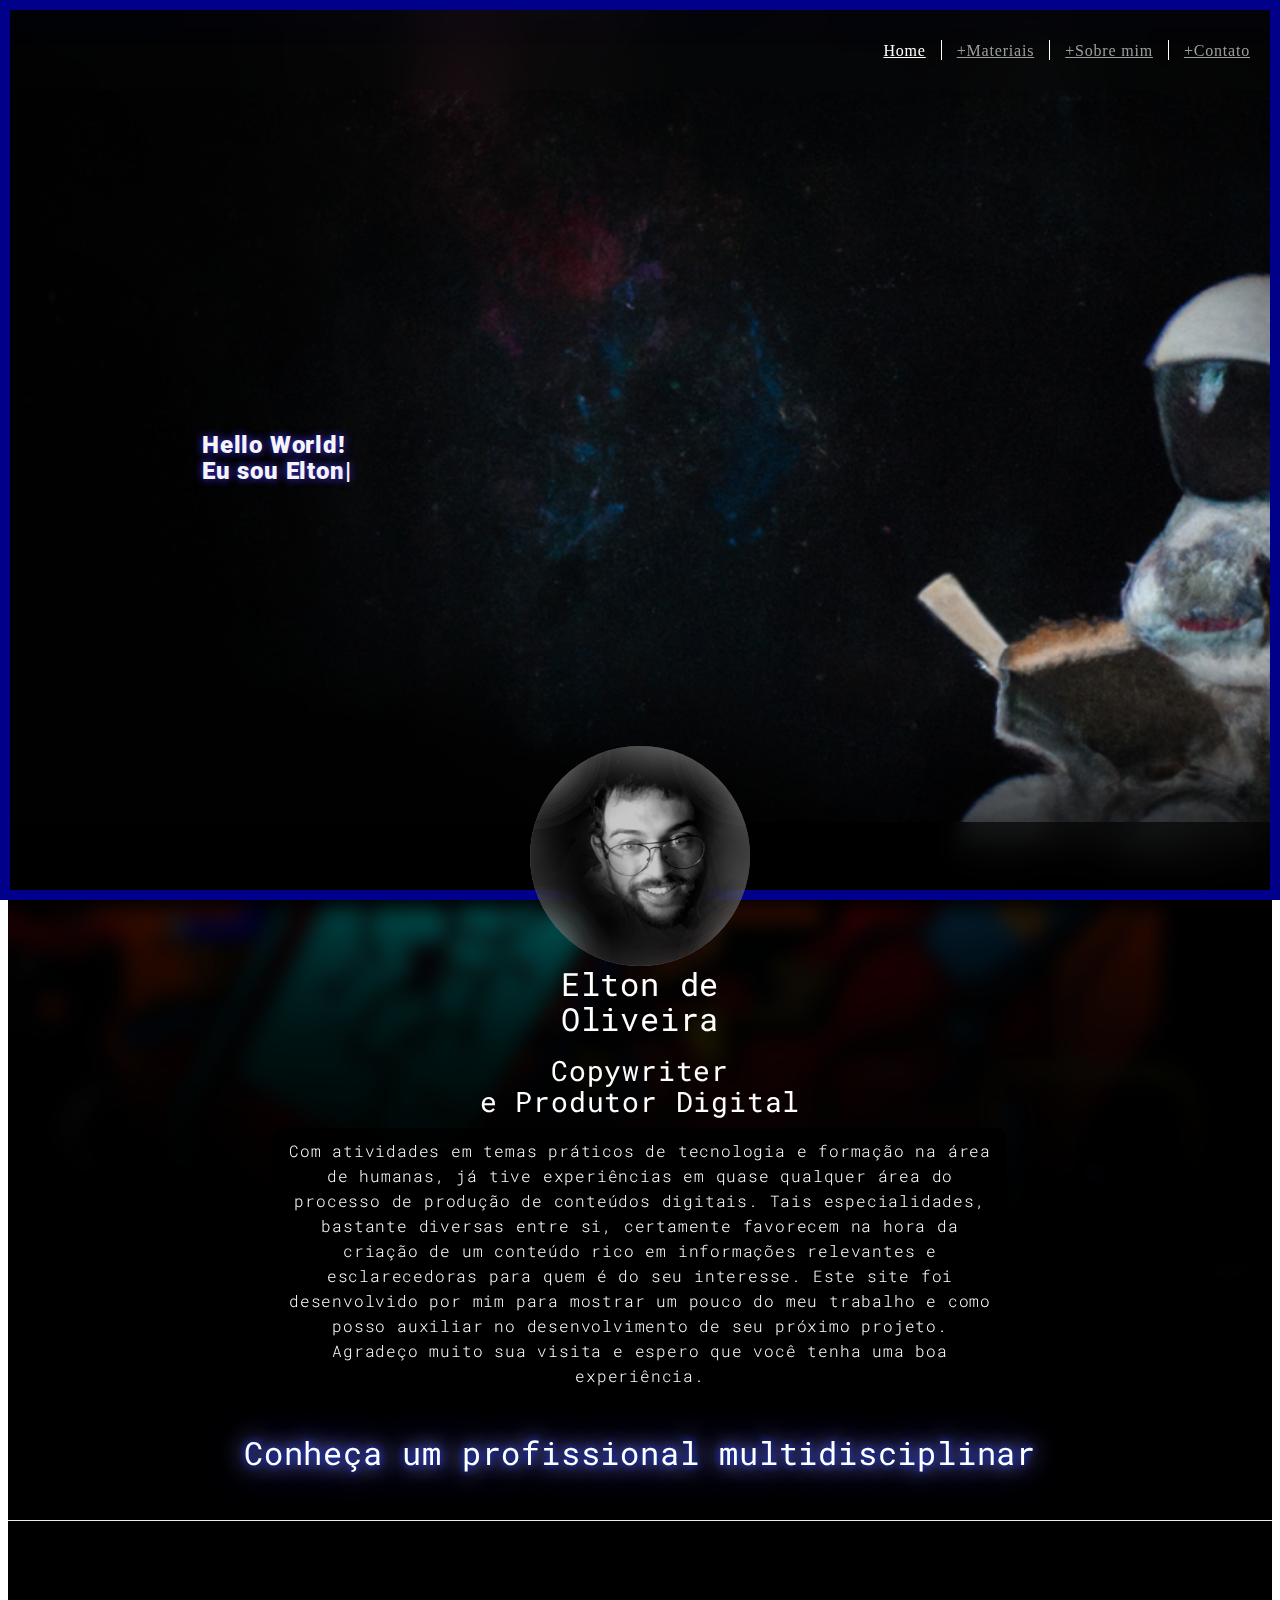
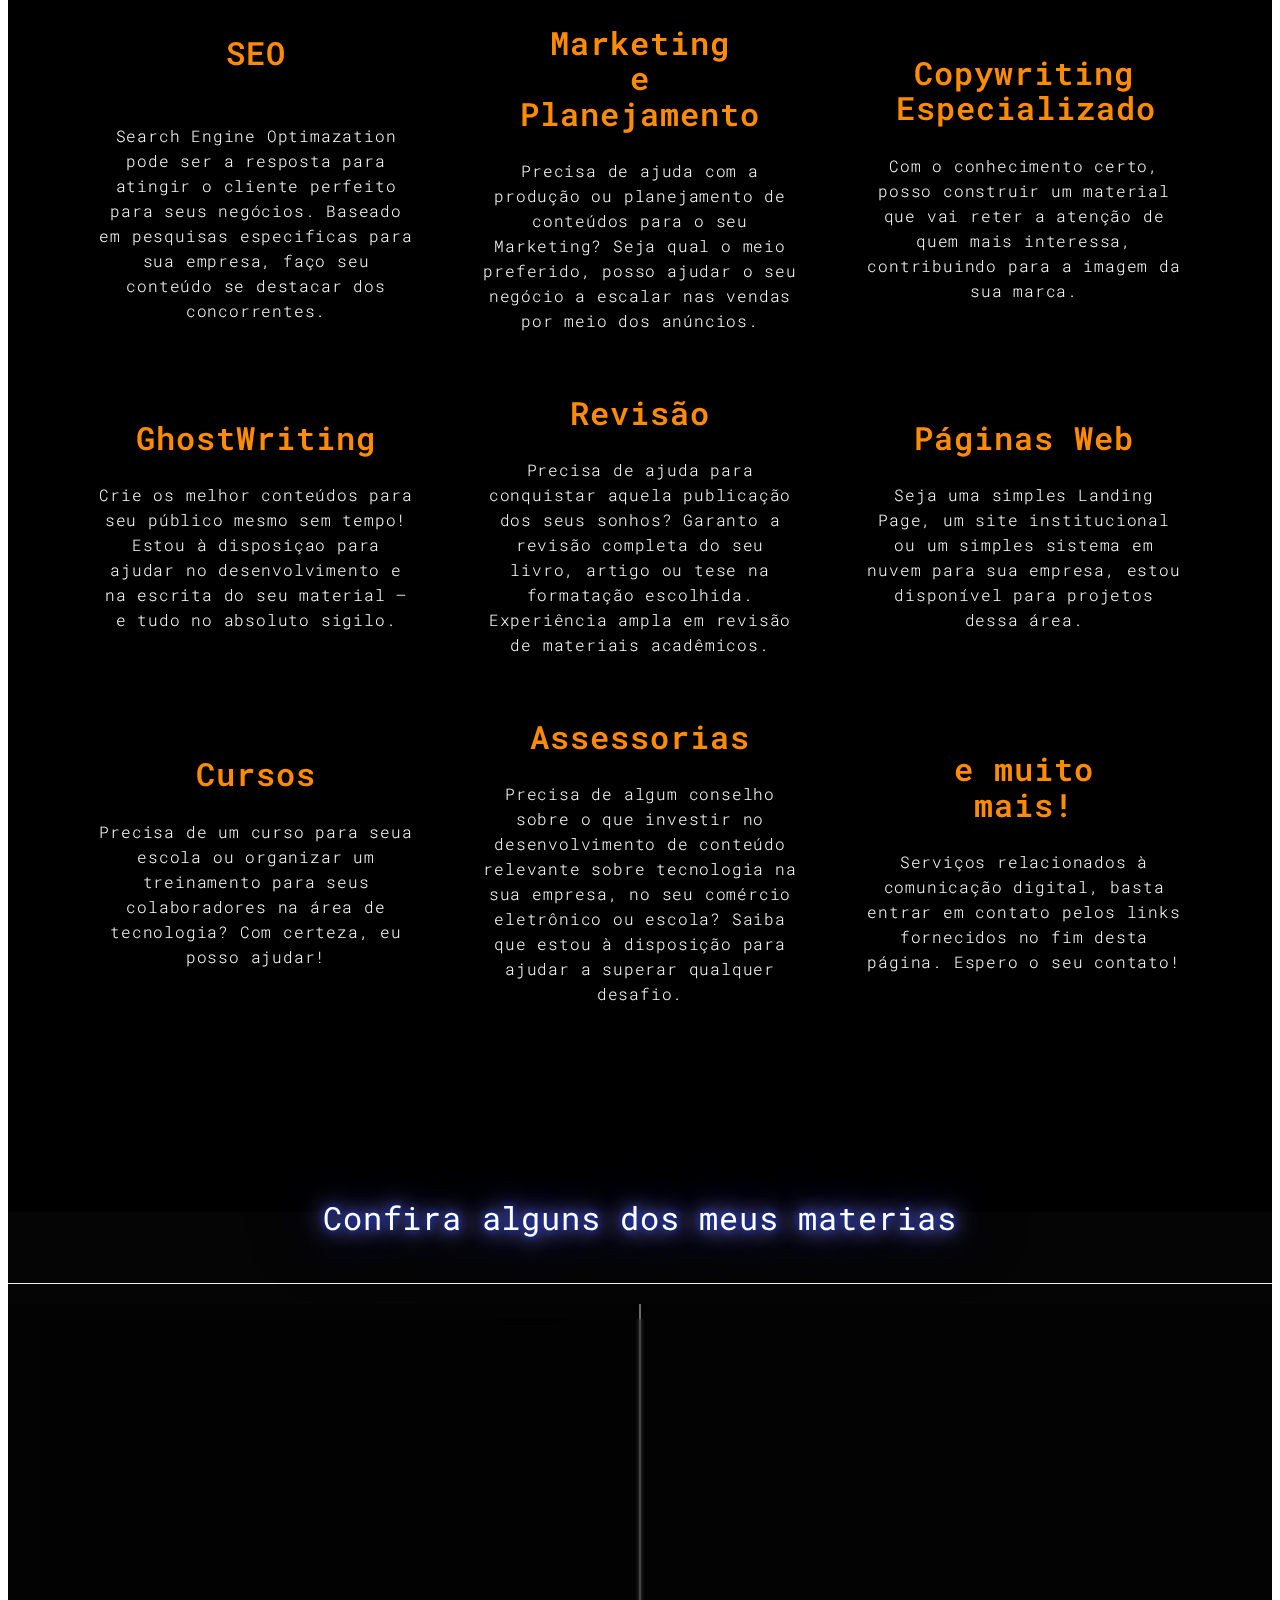
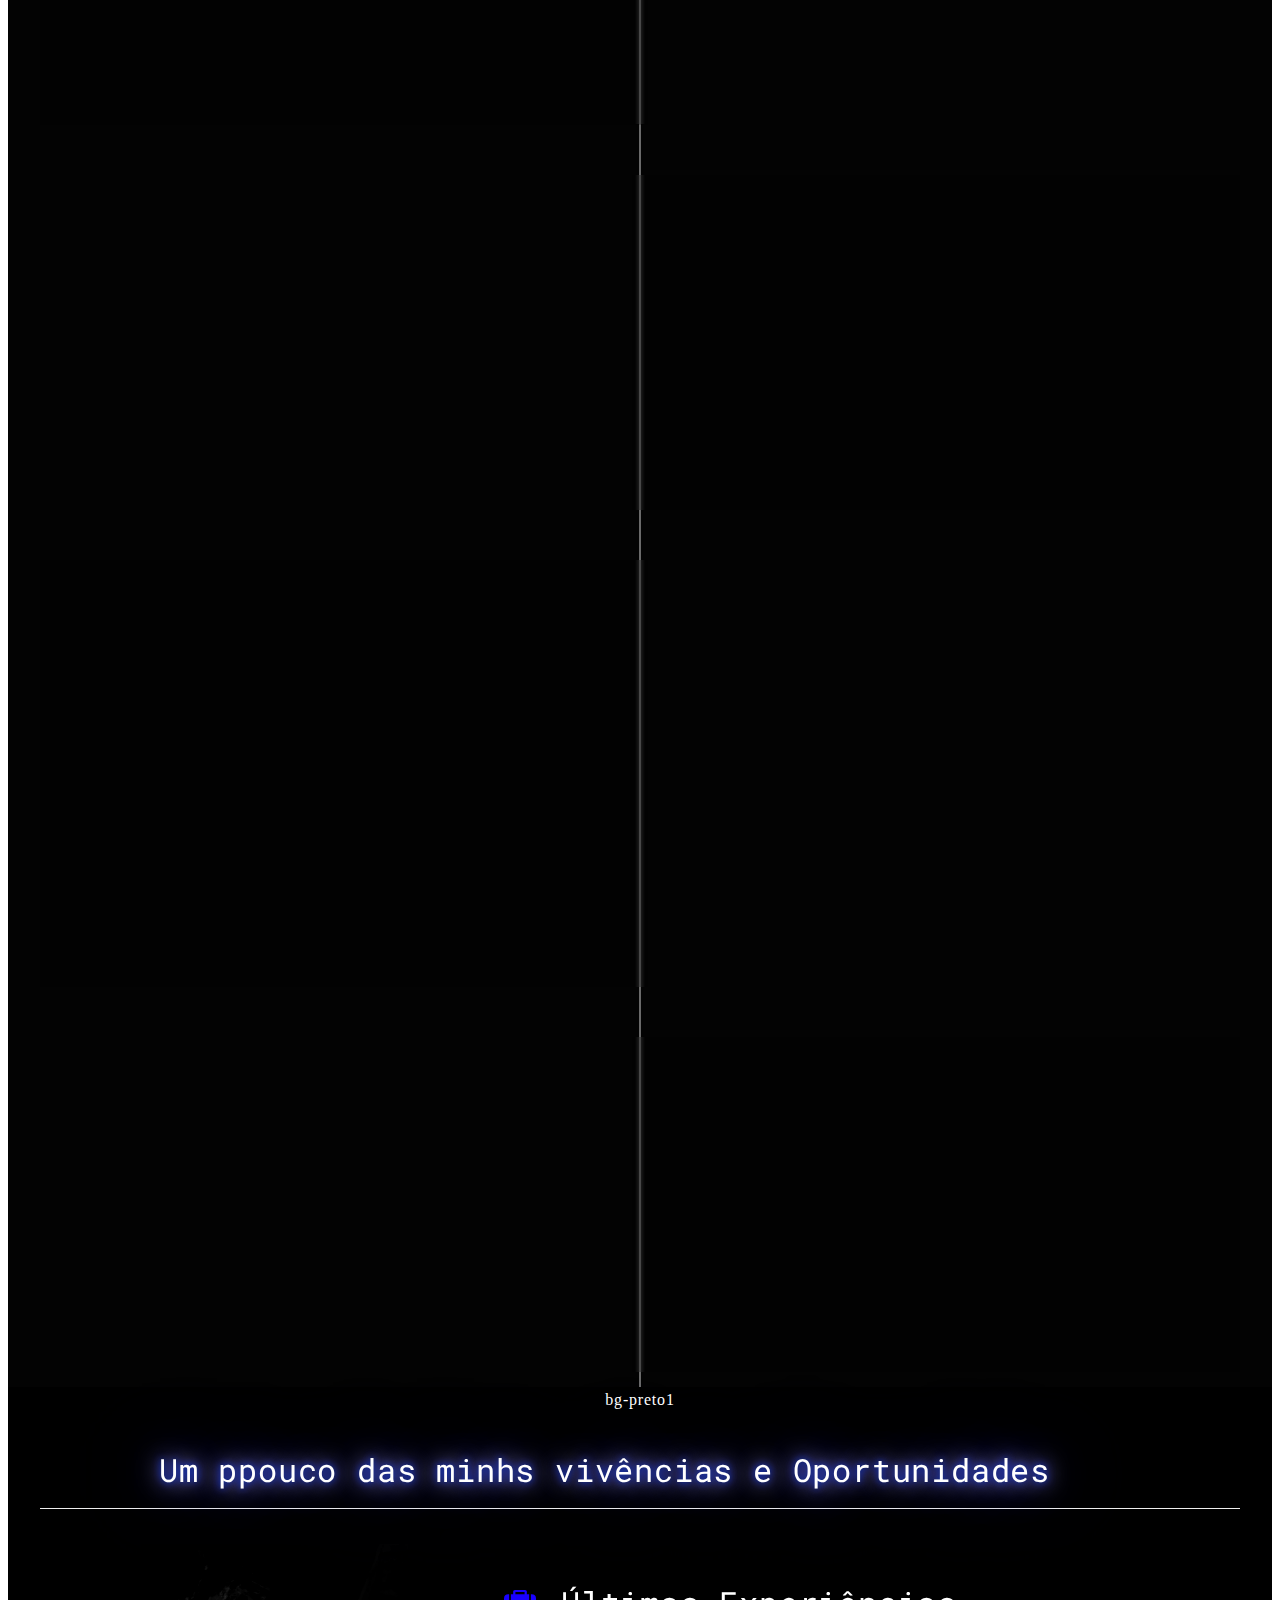
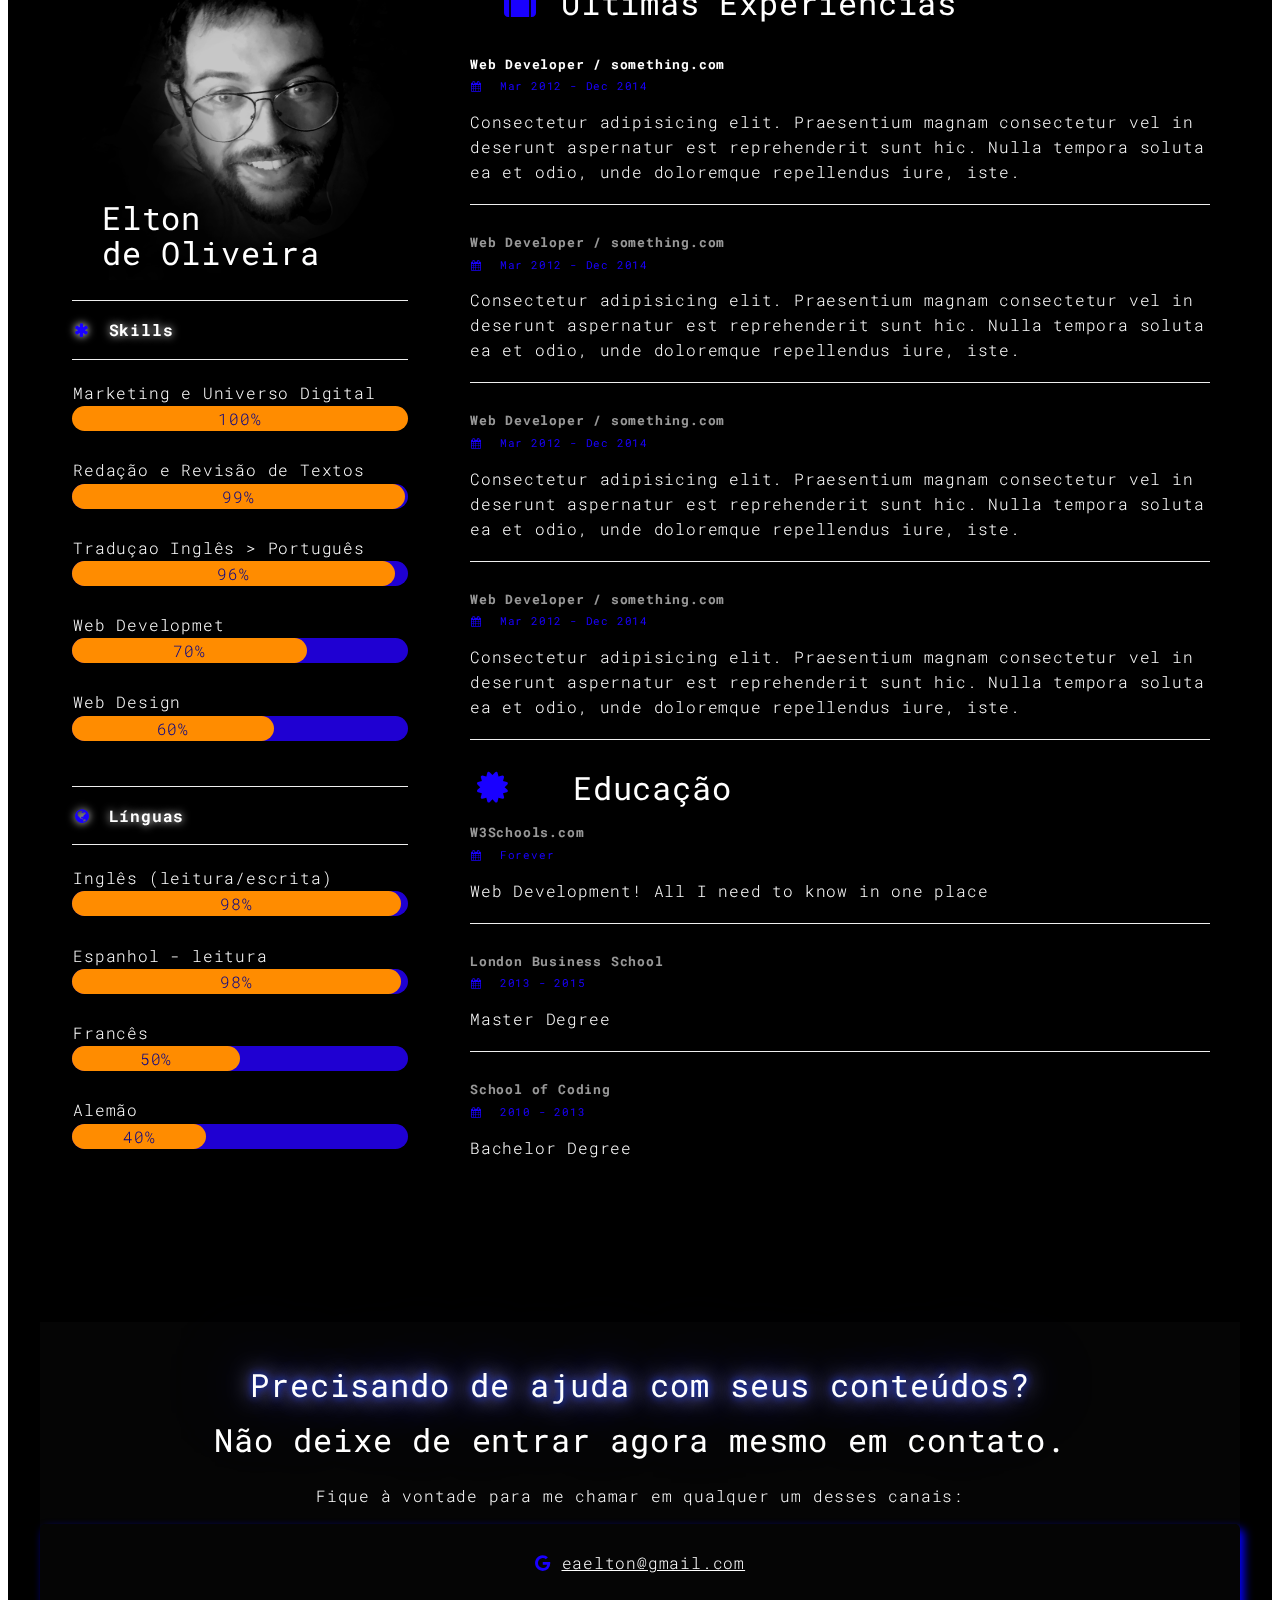
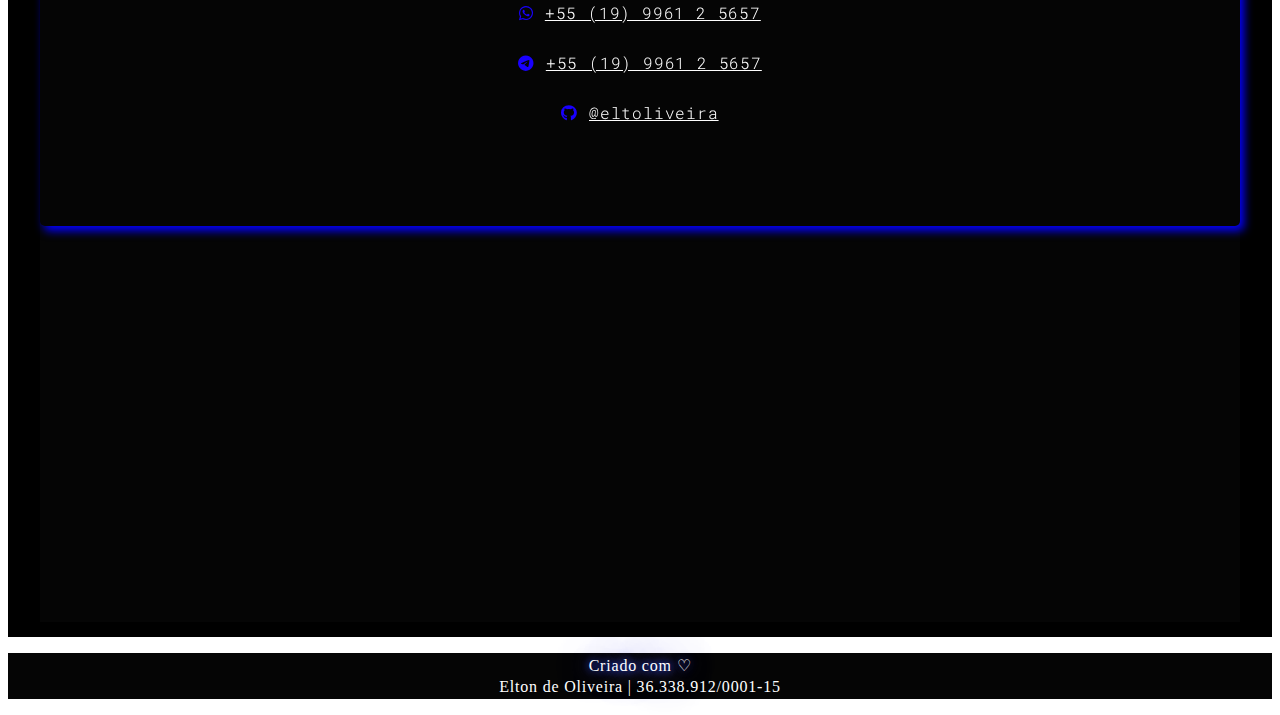
==== commit e008d7cb: "vvvv" ====
--- a/index.html
+++ b/index.html
@@ -55,103 +55,95 @@
 			</div>
 		</div>
 	</div>
-	<div class="">
+	<div class=" ">
 		<div class=" col-xs-12 container text-center background-image-container" style="background-color:black; background-image: url('./assets/images/TECNOLOGY.png');">
-			<div class="center w"><img id="headshot" src="./assets/images/Eltondeoliveira_profile.png" style="z-index: 9; margin-top:-18vh"></div>
-			<div class="text-center">
-				<div class="">
-					<h2 class="container">Elton de<br>
+			<div class="center "><img id="headshot" src="./assets/images/Eltondeoliveira_profile.png" style="z-index: 9; margin-top:-18vh;"></div>
+			<div class="text-center ">
+				<div class="bg-preto1 " style="margin-top: -16vh;">
+					<h2 class="container" style="margin-top: 16vh;">Elton de<br>
 					Oliveira</h2>
-					<h3 class="w3-black rounded">Copywriter<br>
+					<h3 class="rounded">Copywriter<br>
 						e Produtor Digital
 					</h3>
 					<div class="servix ">
-						<p class=" w3-black1 rounded ">
-
-							Com formação em Letras e bastante ativo nos temas atuais de tecnologia. Já tive experiências em quase qualquer área do processo de produção de conteúdo. 
-							<br>
-							<br>Às vezes sou Desenvolvedor Web Freelancer, mas minha área de atuação preferida é escrever, planejar e distribuir os melhores conteúdos possíveis.
-							<br>
-							<br>
-							<br>Essas especialidades, bastante diversas entre si, certamente favorecem na hora da criação de um conteúdo rico em informções realmente relevantes e esclarecedor para seu cliente. 
-							<br>
-							<br>Seja sobre seus produtos, seja sobre seus serviços, essa é uma vantagem que vai ajudar muito durante o desenvolvimento de conteúdos, tutoriais ou treinamentos em novas ferramentas para seus colaboradores.
-							<br />
-							<br>Este site foi desenvolvido por mim para mostrar um pouco do meu trabalho para você e como posso auxiar no desenvolvimento de seu próximo projeto. Agradeço muito sua visita, tenha uma boa experiência!
-							
+						<p class="bg-preto1 rounded ">Com atividades em temas práticos de tecnologia e formação na área de humanas, já tive experiências em quase qualquer área do processo de produção de conteúdos digitais. Tais especialidades, bastante diversas entre si, certamente favorecem na hora da criação de um conteúdo rico em informações relevantes e esclarecedoras para quem é do seu interesse.                                                                            
+Este site foi desenvolvido por mim para mostrar um pouco do meu trabalho e como posso auxiliar no desenvolvimento de seu próximo projeto. Agradeço muito sua visita e espero que você tenha uma boa experiência.        
 						</p>
 						<br />
 					</div>
 				</div>
 					<div class="text-center background-image-container" style="background-color:black; background-image: url('./assets/images/city_in_darkblue_and_darkorange_colors-elton-de-oliveira-portfolio.png'); backdrop-filter:blur(12px);">
-						<h2 class="w3-black1 rounded neonText" style="padding: 20px; margin-top:-5vh;">Sou um profissional multidisciplinar</h2>
+						<h2 class="bg-preto1 rounded neonText" style="padding: 20px; margin-top:-2vh;">Conheça um profissional multidisciplinar</h2>
 						<hr>
 								<div class="col-xs-12 ">
 									<div class="rowservices ">
-										<div class="service w3-black1">
+										<div class="service bg-preto1">
 											
 											<h2>SEO<br></h2><br>
 											<p>Search Engine Optimazation pode ser a resposta para atingir o cliente perfeito para seus negócios. Baseado em pesquisas especificas para sua empresa, faço seu conteúdo se destacar dos concorrentes.</p>
 										</div>
-										<div class="service w3-black1">
+										<div class="service bg-preto1">
 											<!--<<i class="fas fa-chart-line"></i><br>-->
 											<h2 style="letter-spacing: 1px">Marketing<br> e Planejamento</h2>
 											<p>Precisa de ajuda com a produção ou planejamento de conteúdos para o seu Marketing? Seja qual o meio preferido, posso ajudar  o seu negócio a escalar nas vendas por meio dos anúncios.</p>
 										</div>
-										<div class="service w3-black1 ">
+										<div class="service bg-preto1 ">
 											<!--<i class="fas fa-laptop-code"></i><br>-->
 											<h2 style="letter-spacing: 1px;">Copywriting<br>Especializado</h2>
 											<p>Com o conhecimento certo, posso construir um material que vai reter a atenção de quem mais interessa, contribuindo para a imagem da sua marca.</p>
 										</div>
 
-										<div class="service w3-black1">
+										<div class="service bg-preto1">
 											<!--<<i class="fab fa-sketch"></i><br>-->
 											<h2 style="letter-spacing: 1px">GhostWriting</h2>
 											<p>Crie os melhor conteúdos para seu público mesmo sem tempo! Estou à disposiçao para ajudar no desenvolvimento e na escrita do seu material — e tudo no absoluto sigilo.</p>
 										</div>
-										<div class="service w3-black1">
+										<div class="service bg-preto1">
+											<!--<<i class="fas fa-mobile-alt"></i><br>-->
+											<h2 style="letter-spacing: 1px">Revisão</h2>
+											<p>Precisa de ajuda para conquistar aquela publicação dos seus sonhos? Garanto a revisão completa do seu livro, artigo ou tese na formatação escolhida. Experiência ampla em revisão de materiais acadêmicos.</p>
+										</div>
+										<div class="service bg-preto1">
 											<!--<<i class="fas fa-database"></i><br>-->
 											<h2 style="letter-spacing: 1px">Páginas Web</h2>
 											<p>Seja uma simples Landing Page, um site institucional ou um simples sistema em nuvem para sua empresa, estou disponível para projetos dessa área.</p>
 										</div>
-										<div class="service w3-black1">
-											<!--<<i class="fas fa-mobile-alt"></i><br>-->
-											<h2 style="letter-spacing: 1px">Revisão</h2>
-											<p>Precisa de ajuda para conquistar aquela publicação dos seus sonhos? Garanto a revisão completa do seu livro, artigo ou tese na formatação escolhida. Experiência ampla em revisão de materiais acadêmicos.</p>
-										</div>
-										<div class="service w3-black1">
+
+										<div class="service bg-preto1">
 											<!-- <<i class="fas fa-file-invoice"></i><br> -->
 											<h2 style="letter-spacing: 1px">Cursos</h2>
 											<p>Precisa de um curso para seua escola ou organizar um treinamento para seus colaboradores na área de tecnologia? Com certeza, eu posso ajudar!</p>
 										</div>
-										<div class="service w3-black1">
+										<div class="service bg-preto1">
 											<!--<<i class="fas fa-file-invoice"></i><br>-->
 											<h2 style="letter-spacing: 1px">Assessorias</h2>
 											<p>Precisa de algum conselho sobre o que investir no desenvolvimento de conteúdo relevante sobre tecnologia na sua empresa, no seu comércio eletrônico ou escola? Saiba que estou à disposição para ajudar a superar qualquer desafio.</p>
 										</div>
-										<div class="service w3-black1">
+										<div class="service bg-preto1">
 											<!--<<i class="fas fa-file-invoice"></i><br> -->
 											<h2 style="letter-spacing: 1px">e muito mais!</h2>
 											<p>Serviços relacionados à comunicação digital, basta entrar em contato pelos links fornecidos no fim desta página. Espero o seu contato!</p>
 										</div>
 									</div>
+								</div>
+								
 							
 
 						
 							<div class="container darki col-xs-12 text-center">
-								<div class="w3-black1 text-center background-image-container" style="backdrop-filter:blur(10px); background-image: url('./assets/images/spacetec_by_elton_de_oliveira.png')";>
-									<h2 class="rounded neonText w3-black1" Style=" margin-right:0vw;margin-left:0vw; padding:2vh; margin-top:-18vh ">Alguns dos meus materias disponíveis</h2>
+								<div class=" text-center background-image-container" style="backdrop-filter:blur(10px); background-image: url('./assets/images/spacetec_by_elton_de_oliveira.png')";>
+									<h2 class="rounded neonText bg-preto" Style=" margin-right:0vw;margin-left:0vw; padding:2vh; margin-top:-18vh ">Confira alguns dos meus materias</h2>
 									<hr>
 									
-								<div class="v-timeline js-v-timeline w3-black1" data-animation="on">
-									<section class="v-timeline__section js-v-timeline__section w3-black">
+								<div class="v-timeline js-v-timeline bg-preto" data-animation="on">
+									<section class="v-timeline__section js-v-timeline__section bg-preto">
 										<div class="v-timeline__marker vq4-bg-contrast-high vq4-border vq4-border-3 vq4-border-bg-dark"></div>
 										<div class="v-timeline__items-group">
 											<div class="v-timeline__item vq4-bg-light vq4-padding-md vq4-radius-md vq4-shadow-xs">
 												<div class="v-timeline__date vq4-margin-bottom-sm">
 													<time class="darki v-timeline__date-value" datetime="2020-03-18T00:00">Mar 18, 2020</time>
 												</div>
-												<div class="w3-black rounded text-content darki">
+												<div class="bg-preto rounded text-content darki">
 													<h2>Title of item 1</h2>
 													<p>Lorem ipsum dolor sit amet consectetur adipisicing elit. Aperiam hic dicta, quos reprehenderit quidem omnis officiis fuga nostrum.</p>
 												</div>
@@ -161,7 +153,7 @@
 											</div>
 										</div>
 									</section>
-									<section class="v-timeline__section js-v-timeline__section w3-black">
+									<section class="v-timeline__section js-v-timeline__section bg-preto">
 										<div aria-hidden="true" class="v-timeline__marker vq4-bg-contrast-high vq4-border vq4-border-3 vq4-border-bg-dark"></div>
 										<div class="v-timeline__items-group">
 											<div class="v-timeline__item vq4-bg-light vq4-padding-md vq4-radius-md vq4-shadow-xs">
@@ -179,7 +171,7 @@
 										
 										</div>
 									</section>
-									<section class="v-timeline__section js-v-timeline__section w3-black">
+									<section class="v-timeline__section js-v-timeline__section bg-preto">
 										<div aria-hidden="true" class="v-timeline__marker vq4-bg-contrast-high vq4-border vq4-border-3 vq4-border-bg-dark"></div>
 										<div class="v-timeline__items-group">
 											<div class="v-timeline__item vq4-bg-light vq4-padding-md vq4-radius-md vq4-shadow-xs">
@@ -201,7 +193,7 @@
 											</div>
 										</div>
 									</section>
-									<section class="v-timeline__section js-v-timeline__section w3-black">
+									<section class="v-timeline__section js-v-timeline__section bg-preto">
 										<div aria-hidden="true" class="v-timeline__marker vq4-bg-contrast-high vq4-border vq4-border-3 vq4-border-bg-dark"></div>
 										<div class="v-timeline__items-group">
 											<div class="v-timeline__item vq4-bg-light vq4-padding-md vq4-radius-md vq4-shadow-xs">
@@ -222,17 +214,17 @@
 							</div>
 										<!-- End of Timeline -->
 									</div><!--RESUME SECTION-->
-								<div class="w3-black1 text-center">
-									<h2 class="rounded neonText w3-black1" Style=" padding:20px; margin-top:-5vh ">Vivências e Oportunidades</h2>
+bg-preto1								<div class="bg-preto text-center p">
+									<h2 class="rounded neonText bg-preto " Style=" margin-bottom:-5em ">Um ppouco das minhs vivências e Oportunidades</h2>
 
 									<h2 class="rounded neonText"></h2>
 									<hr>
 											
 											<!-- Page Container -->
-											<div class="w3-row-padding">
+											<div class="row-padding-a">
 												<!-- Left Column -->
-												<div class="w3-third">
-													<div class="w3-black roundded">
+												<div class="umterco">
+													<div class="bg-preto roundded">
 														<div class="w3-display-container rounded">
 															<img alt="Avatar" src="./assets/images/Eltondeoliveira_profile.png"">
 															<div class="w3-display-bottomleft container w3-text-teal">
@@ -242,88 +234,88 @@
 														</div>
 														<div class="direit">
 															<hr>
-															<p class="direit"></p>
+
 															<p class="h3"><i class="fa fa-asterisk fa-fw w3-margin-right w3-text-teal"></i>Skills</p>
 															<hr>
-															<p></p>
-															<p style="font-size:1em">Marketing e Universo Digital</p>
-															<div class="w3-round-xlarge w3-small" style="align-content:right;">
-																<div class="w3-container w3-center w3-round-xlarge w3-teal" style="width:100%">
+															<p class="p-res">Marketing e Universo Digital</p>
+															<div class="rounded2 " style="align-content:right;">
+																<div class="conteiner2 center2 rounded2 my-teal" style="width:100%">
 																	100%
 																</div>
 															</div>
-															<p></p>
-															<p>Redação e Revisão de Textos</p>
-															<p></p>
-															<div class="w3-light-grey w3-round-xlarge w3-small" style="align-content:right;">
-																<div class="w3-container w3-center w3-round-xlarge w3-teal" style="align-content:left; width:99%;">
+															
+															<p class="p-res"><br>Redação e Revisão de Textos</p>
+															
+															<div class="azul rounded2 " style="align-content:right;">
+																<div class="conteiner2 center2 rounded2 my-teal" style="align-content:left; width:99%;">
 																	99%
 																</div>
 															</div>
-															<p>Traduçao Inglês &gt; Português</p>
-															<p></p>
-															<div class="w3-light-grey w3-round-xlarge w3-small" style="align-content:right;">
-																<div class="w3-container w3-center w3-round-xlarge w3-teal" style="width:96%">
+															<p class="p-res"><br>Traduçao Inglês &gt; Português</p>
+														
+															<div class="azul rounded2 " style="align-content:right;">
+																<div class="conteiner2 center2 rounded2 my-teal" style="width:96%">
 																	96%
 																</div>
 															</div>
-															<p>Web Developmet</p>
-															<p></p>
-															<div class="w3-light-grey w3-round-xlarge w3-small">
-																<div class="w3-container w3-center w3-round-xlarge w3-teal" style="width:70%">
+															<p class="p-res"><br>Web Developmet</p>
+												
+															<div class="azul rounded2 ">
+																<div class="conteiner2 center2 rounded2 my-teal" style="width:70%">
 																	70%
 																</div>
 															</div>
-															<p>Web Design</p>
-															<div class="w3-light-grey w3-round-xlarge w3-small">
-																<div class="w3-container w3-center w3-round-xlarge w3-teal" style="width:60%">
+															<p class="p-res"><br>Web Design</p>
+															<div class="azul rounded2 ">
+																<div class="conteiner2 center2 rounded2 my-teal" style="width:60%">
 																	60%
 																</div>
 															</div><br>
-															<div></div><br>
-															<br>
+															<div></div>
+										
 															<p class="w3-large"></p>
 															<hr>
 															<p class=""></p>
 															<p class="h3"><i class="fa fa-globe fa-fw w3-margin-right w3-text-teal"></i>Línguas</p>
 															<hr>
-															<p>Inglês (leitura/escrita)</p>
-															<div class="w3-light-grey w3-round-xlarge w3-small">
-																<div class="w3-container w3-center w3-round-xlarge w3-teal" style="width:98%">
+															<p class="p-res">Inglês (leitura/escrita)</p>
+															<div class="azul rounded2 ">
+																<div class="conteiner2 center2 rounded2 my-teal" style="width:98%">
 																	98%
 																</div>
 															</div>
-															<p></p>
-															<p>Espanhol - leitura</p>
-															<div class="w3-light-grey w3-round-xlarge w3-small">
-																<div class="w3-container w3-center w3-round-xlarge w3-teal" style="width:98%">
+															
+															<p class="p-res"><br>Espanhol - leitura</p>
+															<div class="azul rounded2 ">
+																<div class="conteiner2 center2 rounded2 my-teal" style="width:98%">
 																	98%
 																</div>
 															</div>
-															<p></p>
-															<p>Francês</p>
-															<div class="w3-light-grey w3-round-xlarge w3-small">
-																<div class="w3-container w3-center w3-round-xlarge w3-teal" style="width:50%">
+															
+															<p class="p-res"><br>Francês</p>
+															<div class="azul rounded2 ">
+																<div class="conteiner2 center2 rounded2 my-teal" style="width:50%">
 																	50%
 																</div>
 															</div>
-															<p>Alemão</p>
-															<div class="w3-light-grey w3-round-xlarge w3-small">
-																<div class="w3-container w3-center w3-round-xlarge w3-teal" style="width:40%">
+
+															<p class="p-res"><br>Alemão</p>
+															<div class="azul rounded2 ">
+																<div class="conteiner2 center2 rounded2 my-teal" style="width:40%">
 																	40%
 																</div>
-															</div><br>
+															</div>
 														</div>
 													</div><!-- End Left Column -->
 												</div><!-- Right Column -->
-												<div class="w3-twothird direit w3-black rounded">
-													<div class="w3-container w3-card w3-margin-bottom">
-														<div class="w3-container w3-card">
+												<div class="doisterco direit bg-preto rounded">
+													<div class="conteiner2 w3-card w3-margin-bottom">
+														<div class="conteiner2 w3-card">
 															<h2 class="  w3-padding-16"><i class="fa fa-suitcase fa-fw w3-text-teal"></i> Últimas Experiências</h2>
 															<div class="">
-																<div class="w3-container rounded" >
+																<div class="conteiner2 rounded" >
 																	<div class="">
-																		<div class="rounded w3-container">
+																		<div class="rounded conteiner2">
 																			<h5 class=""><b>Web Developer / something.com</b></h5>
 																			<h6 class="w3-text-teal"><i class="fa fa-calendar fa-fw w3-margin-right"></i>Mar 2012 - Dec 2014</h6>
 																			<p>Consectetur adipisicing elit. Praesentium magnam consectetur vel in deserunt aspernatur est reprehenderit sunt hic. Nulla tempora soluta ea et odio, unde doloremque repellendus iure, iste.</p>
@@ -331,7 +323,7 @@
 																		</div>
 																	</div>
 																	<div class=".vq4-container">
-																		<div class="w3-container">
+																		<div class="conteiner2">
 																			<h5 class="w3-opacity"><b>Web Developer / something.com</b></h5>
 																			<h6 class="w3-text-teal"><i class="fa fa-calendar fa-fw w3-margin-right"></i>Mar 2012 - Dec 2014</h6>
 																			<p>Consectetur adipisicing elit. Praesentium magnam consectetur vel in deserunt aspernatur est reprehenderit sunt hic. Nulla tempora soluta ea et odio, unde doloremque repellendus iure, iste.</p>
@@ -339,7 +331,7 @@
 																		</div>
 																	</div>
 																	<div class=".vq4-container">
-																		<div class="w3-container">
+																		<div class="conteiner2">
 																			<h5 class="w3-opacity"><b>Web Developer / something.com</b></h5>
 																			<h6 class="w3-text-teal"><i class="fa fa-calendar fa-fw w3-margin-right"></i>Mar 2012 - Dec 2014</h6>
 																			<p>Consectetur adipisicing elit. Praesentium magnam consectetur vel in deserunt aspernatur est reprehenderit sunt hic. Nulla tempora soluta ea et odio, unde doloremque repellendus iure, iste.</p>
@@ -347,26 +339,26 @@
 																		</div>
 																	</div>
 																	<div class=".vq4-container">
-																		<div class="w3-container">
+																		<div class="conteiner2">
 																			<h5 class="w3-opacity"><b>Web Developer / something.com</b></h5>
 																			<h6 class="w3-text-teal"><i class="fa fa-calendar fa-fw w3-margin-right"></i>Mar 2012 - Dec 2014</h6>
 																			<p>Consectetur adipisicing elit. Praesentium magnam consectetur vel in deserunt aspernatur est reprehenderit sunt hic. Nulla tempora soluta ea et odio, unde doloremque repellendus iure, iste.</p>
 																			<hr>
 																		</div><i class="fa fa-certificate fa-fw w3-margin-right w3-xxlarge w3-text-teal"></i>
 																		<h2>Educação</h2>
-																		<div class="w3-container">
+																		<div class="conteiner2">
 																			<h5 class="w3-opacity"><b>W3Schools.com</b></h5>
 																			<h6 class="w3-text-teal"><i class="fa fa-calendar fa-fw w3-margin-right"></i>Forever</h6>
 																			<p>Web Development! All I need to know in one place</p>
 																			<hr>
 																		</div>
-																		<div class="w3-container">
+																		<div class="conteiner2">
 																			<h5 class="w3-opacity"><b>London Business School</b></h5>
 																			<h6 class="w3-text-teal"><i class="fa fa-calendar fa-fw w3-margin-right"></i>2013 - 2015</h6>
 																			<p>Master Degree</p>
 																			<hr>
 																		</div>
-																		<div class="w3-container">
+																		<div class="conteiner2">
 																			<h5 class="w3-opacity"><b>School of Coding</b></h5>
 																			<h6 class="w3-text-teal"><i class="fa fa-calendar fa-fw w3-margin-right"></i>2010 - 2013</h6>
 																			<p>Bachelor Degree</p><br>
--- a/main.3f6952e4.css
+++ b/main.3f6952e4.css
@@ -509,7 +509,7 @@
 	font-family: 'Roboto Mono';
 	padding-top: 1px;
 }
-.w3-teal {
+.my-teal {
 	color: darkblue !important;
 	background-color: darkorange !important
 }
@@ -875,7 +875,6 @@
 	padding-left: 5vw;
 	padding-right: 5vw;
 	padding-top: 5vw;
-	padding-bottom: 5vw;
 	font-family: 'Roboto mono';
 
 	margin-bottom: 20vh;
@@ -1108,6 +1107,15 @@
 .p {
 	font-size: 1em;
 	font-family: "Roboto mono";
+	color: white;
+
+}
+.p-res {
+	font-size: 1em;
+	font-family: "Roboto mono";
+
+	margin:1.2px;
+	padding 5px
 	color: white;
 }
 .page-header {
@@ -2127,7 +2135,7 @@
 	width: 100%;
 	overflow: hidden
 }
-.w3-center .w3-bar {
+.center2 .w3-bar {
 	display: inline-block;
 	width: auto
 }
@@ -2201,7 +2209,7 @@
 		text-shadow: 0 1px 0 #cccccc, 0 2px 0 #cccccc, 0 3px 0 #cccccc, 0 4px 0 #cccccc, 0 5px 0 #cccccc, 0 6px 0 #cccccc, 0 7px 0 #cccccc, 0 8px 0 #cccccc, 0 9px 0 #cccccc, 0 50px 30px rgba(0, 0, 0, 0.3);
 	}
 }
-.w3-bar-block.w3-center .w3-bar-item {
+.w3-bar-block.center2 .w3-bar-item {
 	text-align: center
 }
 .w3-block {
@@ -2217,13 +2225,13 @@
 	display: block;
 	overflow-x: auto
 }
-.w3-bar:after, .w3-bar:before, .w3-container:after, .w3-container:before, .w3-row-padding:after, .w3-row-padding:before, .w3-row:after, .w3-row:before {
+.w3-bar:after, .w3-bar:before, .conteiner2:after, .conteiner2:before, .row-padding-a:after, .row-padding-a:before, .w3-row:after, .w3-row:before {
 	content: "";
 	display: table;
 	clear: both;
 	max-width: 290px;
 }
-.w3-col, .w3-third, .w3-twothird {
+.w3-col, .umterco, .doisterco {
 	float: left;
 	width: 100%
 }
@@ -2270,7 +2278,7 @@
 	.w3-col.m3 {
 		width: 24.99999%
 	}
-	.w3-col.m4, .w3-third {
+	.w3-col.m4, .umterco {
 		width: 33.33333%
 	}
 	.w3-col.m5 {
@@ -2282,7 +2290,7 @@
 	.w3-col.m7 {
 		width: 58.33333%
 	}
-	.w3-col.m8, .w3-twothird {
+	.w3-col.m8, .doisterco {
 		width: 66.66666%
 	}
 	.w3-col.m9 {
@@ -2407,13 +2415,13 @@
 .w3-round-large {
 	border-radius: 8px
 }
-.w3-round-xlarge {
+.rounded2 {
 	border-radius: 16px
 }
 .w3-round-xxlarge {
 	border-radius: 32px
 }
-.w3-row-padding, .w3-row-padding>.w3-col, .w3-row-padding>.w3-third, .w3-row-padding>.w3-twothird {
+.row-padding-a, .row-padding-a>.w3-col, .row-padding-a>.umterco, .row-padding-a>.doisterco {
 	padding: 0 0px
 }
 @keyframes w3-spin {
@@ -2516,8 +2524,6 @@
 .w3-opacity-min {
 	opacity: .75
 }
-.w3-small {
-	font-size: 12px !important
 }
 .w3-large {
 	font-size: 18px !important;
@@ -2535,7 +2541,7 @@
 .w3-right-align {
 	text-align: right !important
 }
-.w3-center {
+.center2 {
 	text-align: center !important
 }
 .w3-border-0 {
@@ -2632,13 +2638,13 @@
 	color: #000 !important;
 	background-color: #ccc !important
 }
-.w3-black {
+.bg-preto {
 	color: #fff;
 	background-color: rgba(0, 0, 0, 0.233);
 	backdrop-filter: blur(2px);
 	padding: 15px 32px;
 }
-.w3-black1 {
+.bg-preto1 {
 	color: #fff;
 	background-color: rgba(0, 0, 0, 0.603);
 	backdrop-filter: blur(10px);
@@ -2648,7 +2654,7 @@
 	color: #000 !important;
 	background-color: #9e9e9e !important
 }
-.w3-light-grey {
+.azul {
 	color: #000 !important;
 	background-color: #2600ffd2 !important
 }
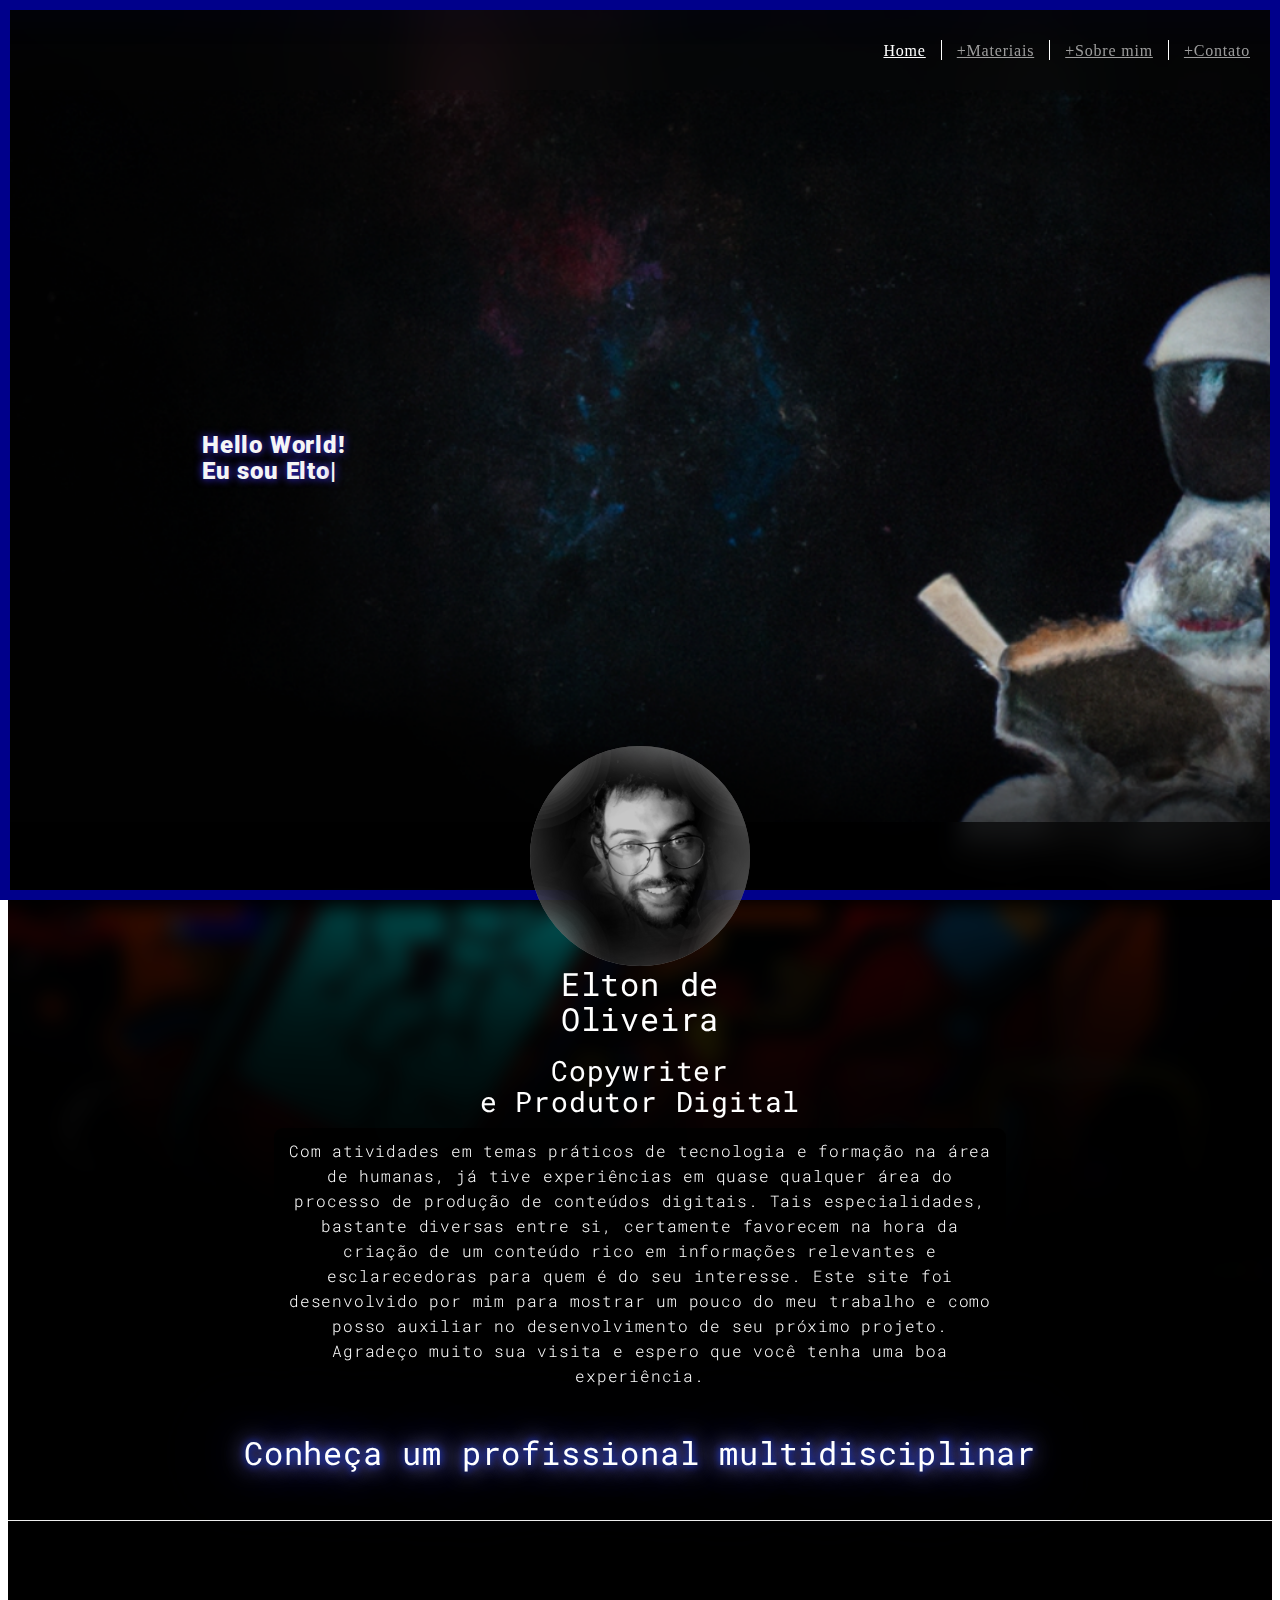
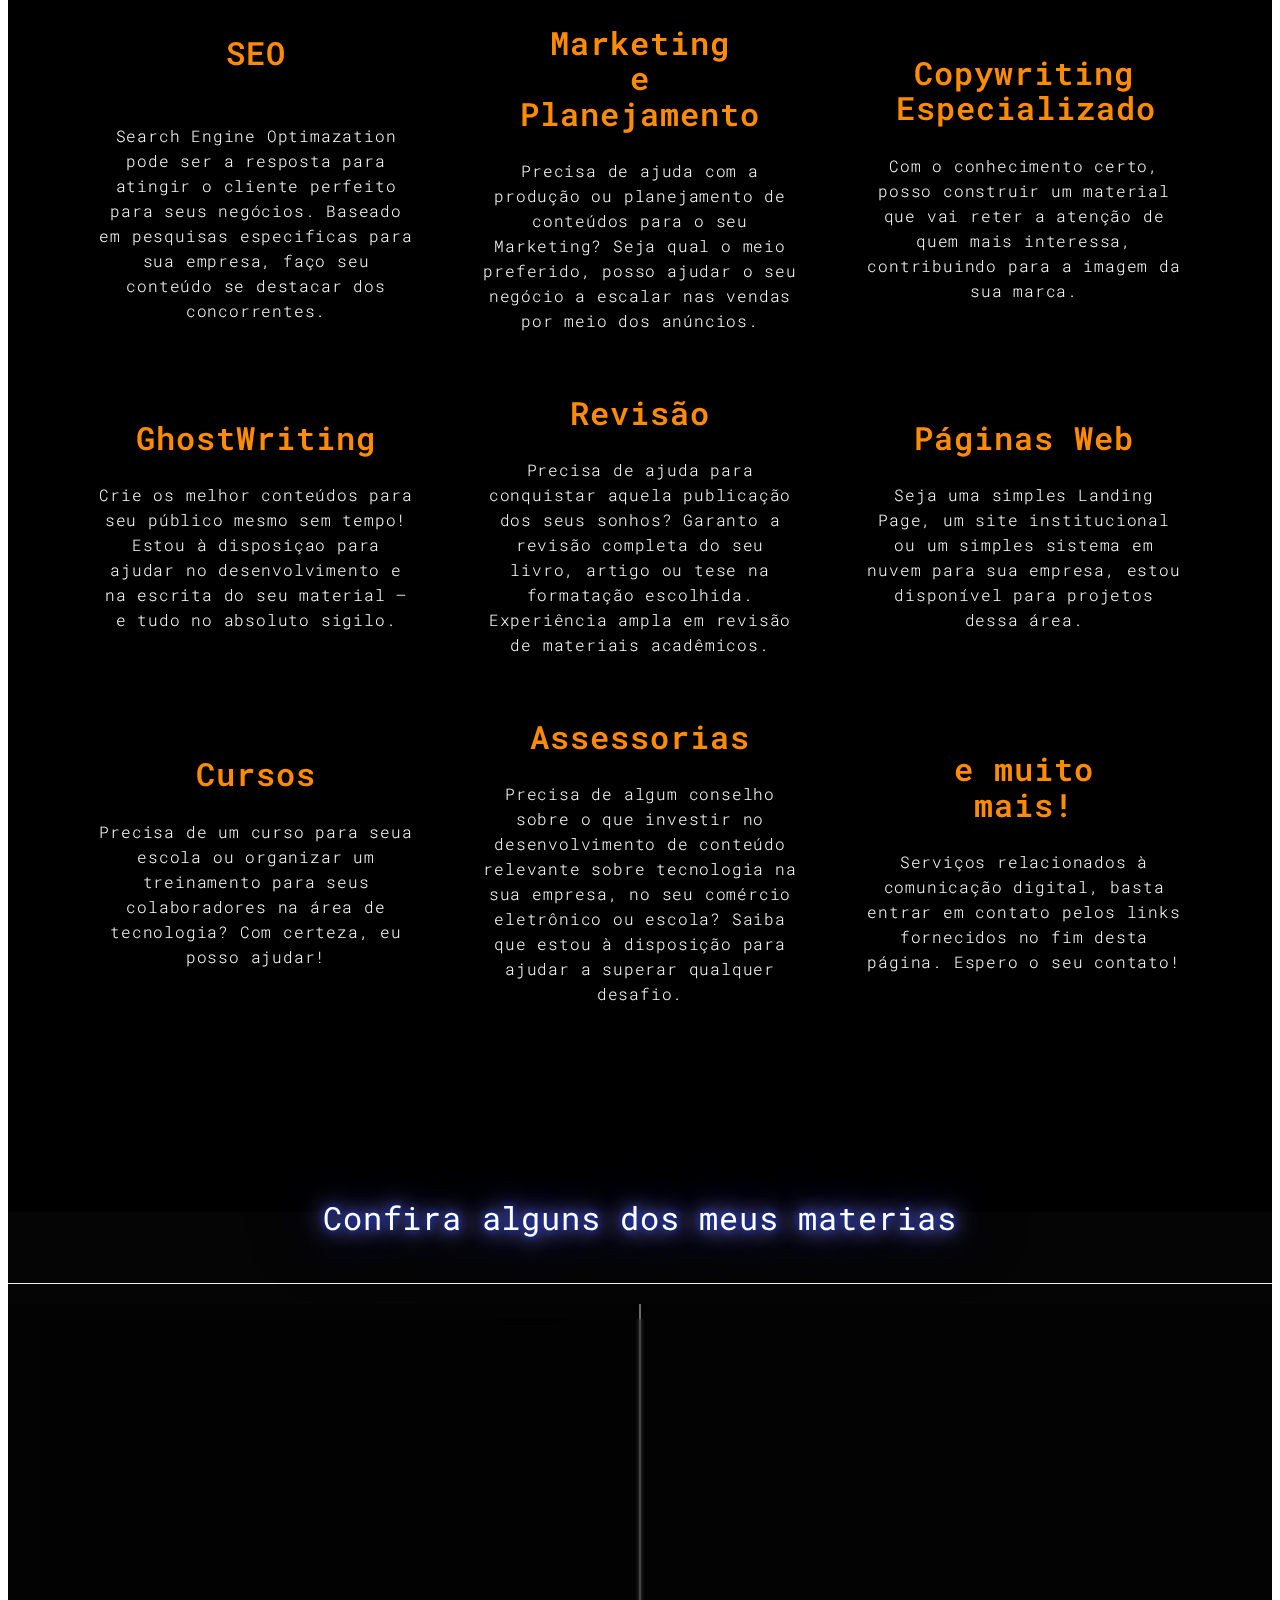
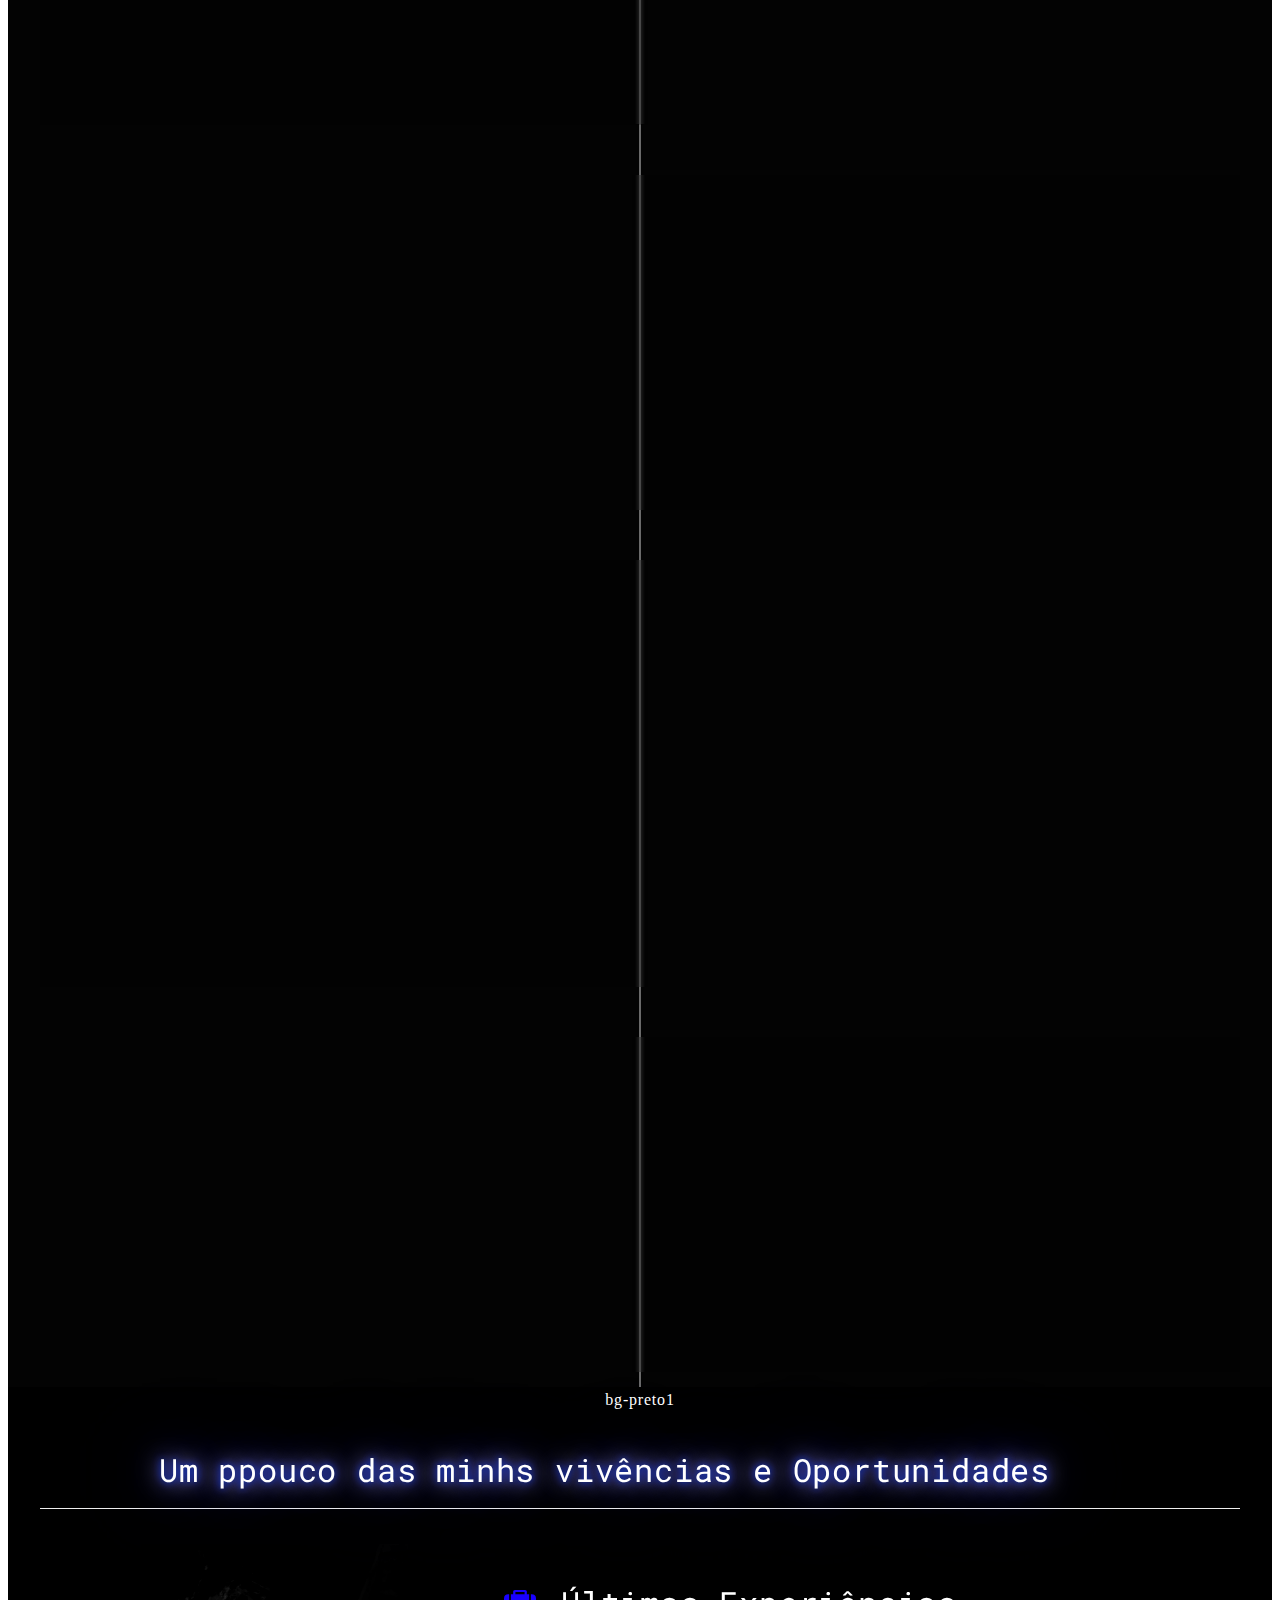
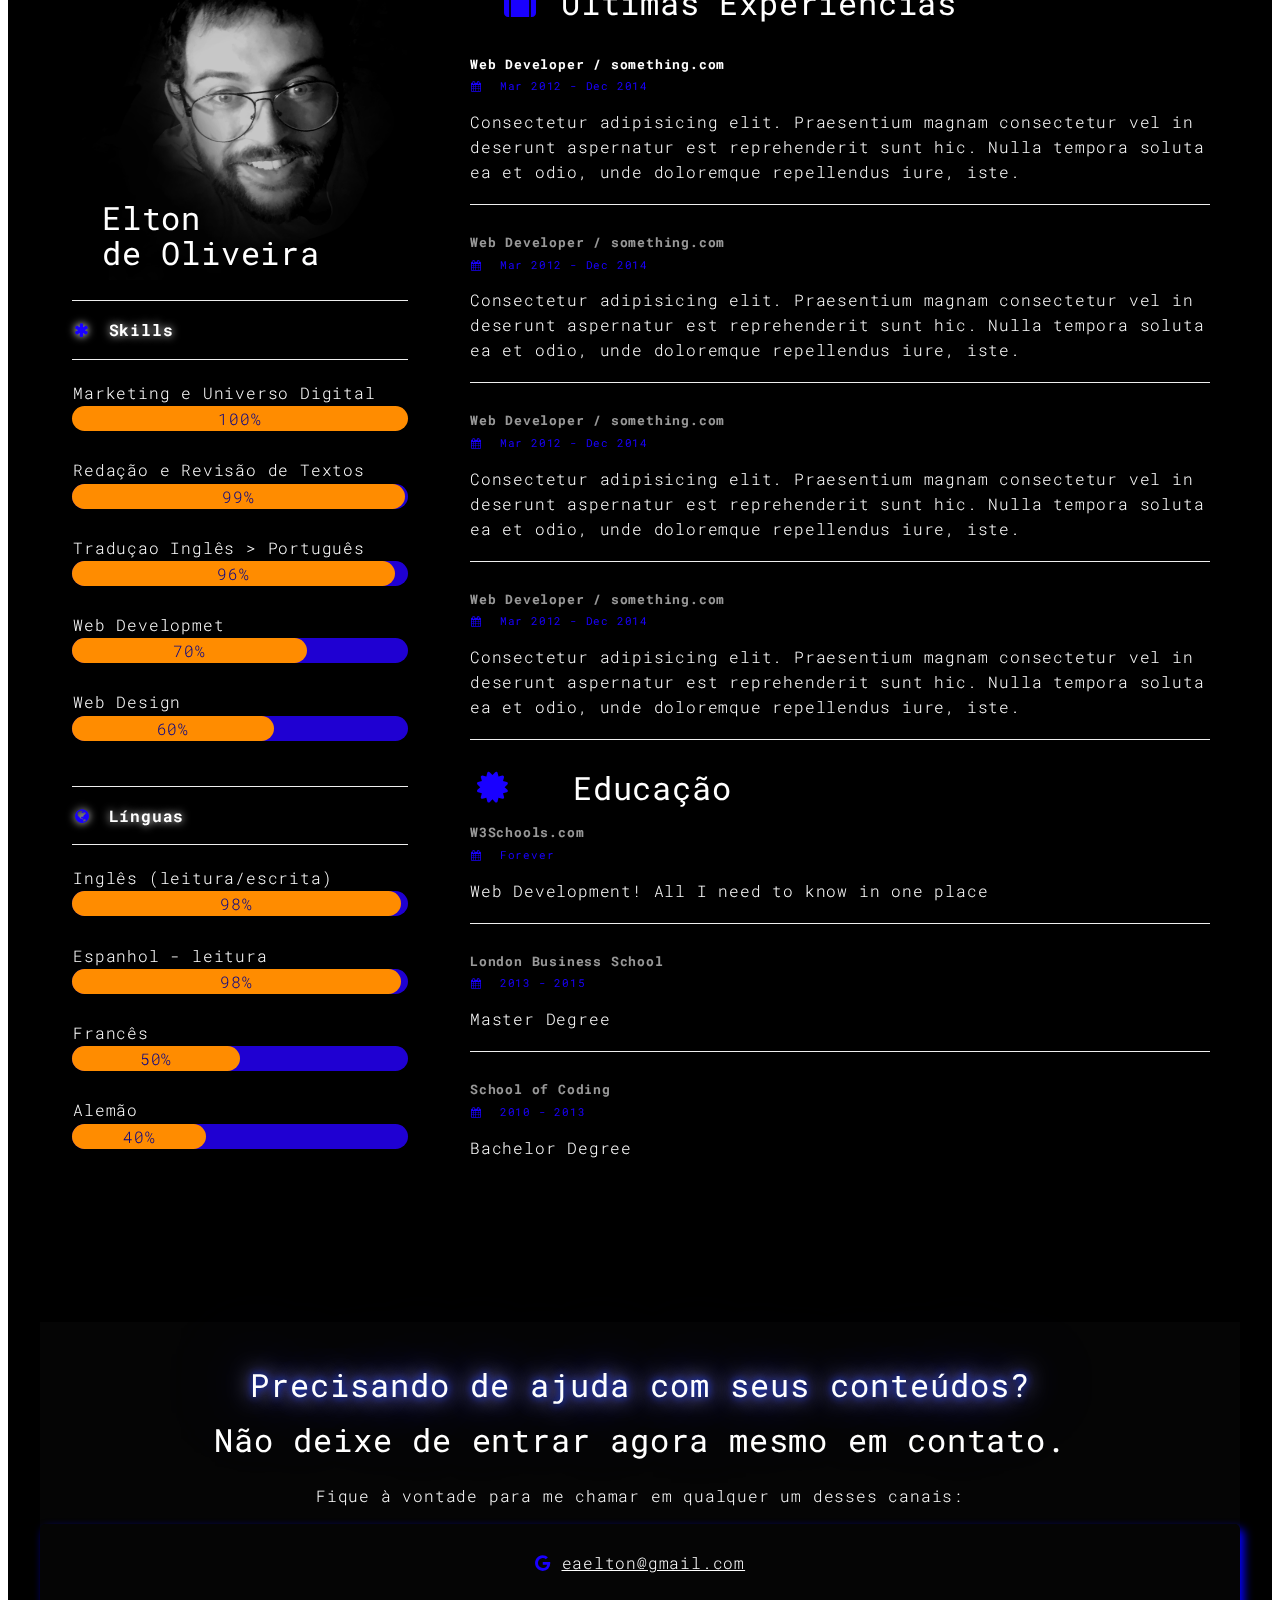
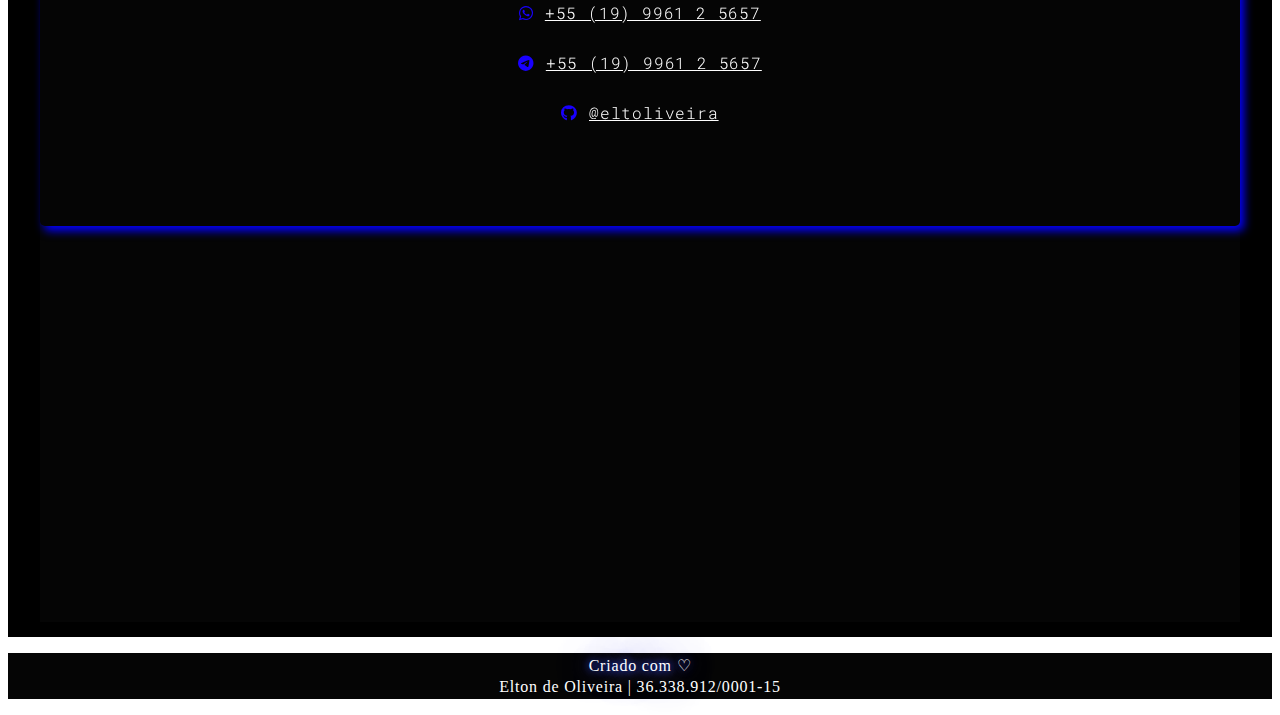
==== commit c91c1cd1: "xx" ====
--- a/index.html
+++ b/index.html
@@ -37,6 +37,7 @@
 			</div>
 		</nav>
 	</header>
+	
 	<div id="site-border-left"></div>
 	<div id="site-border-right"></div>
 	<div id="site-border-top" style="z-index:10"></div>
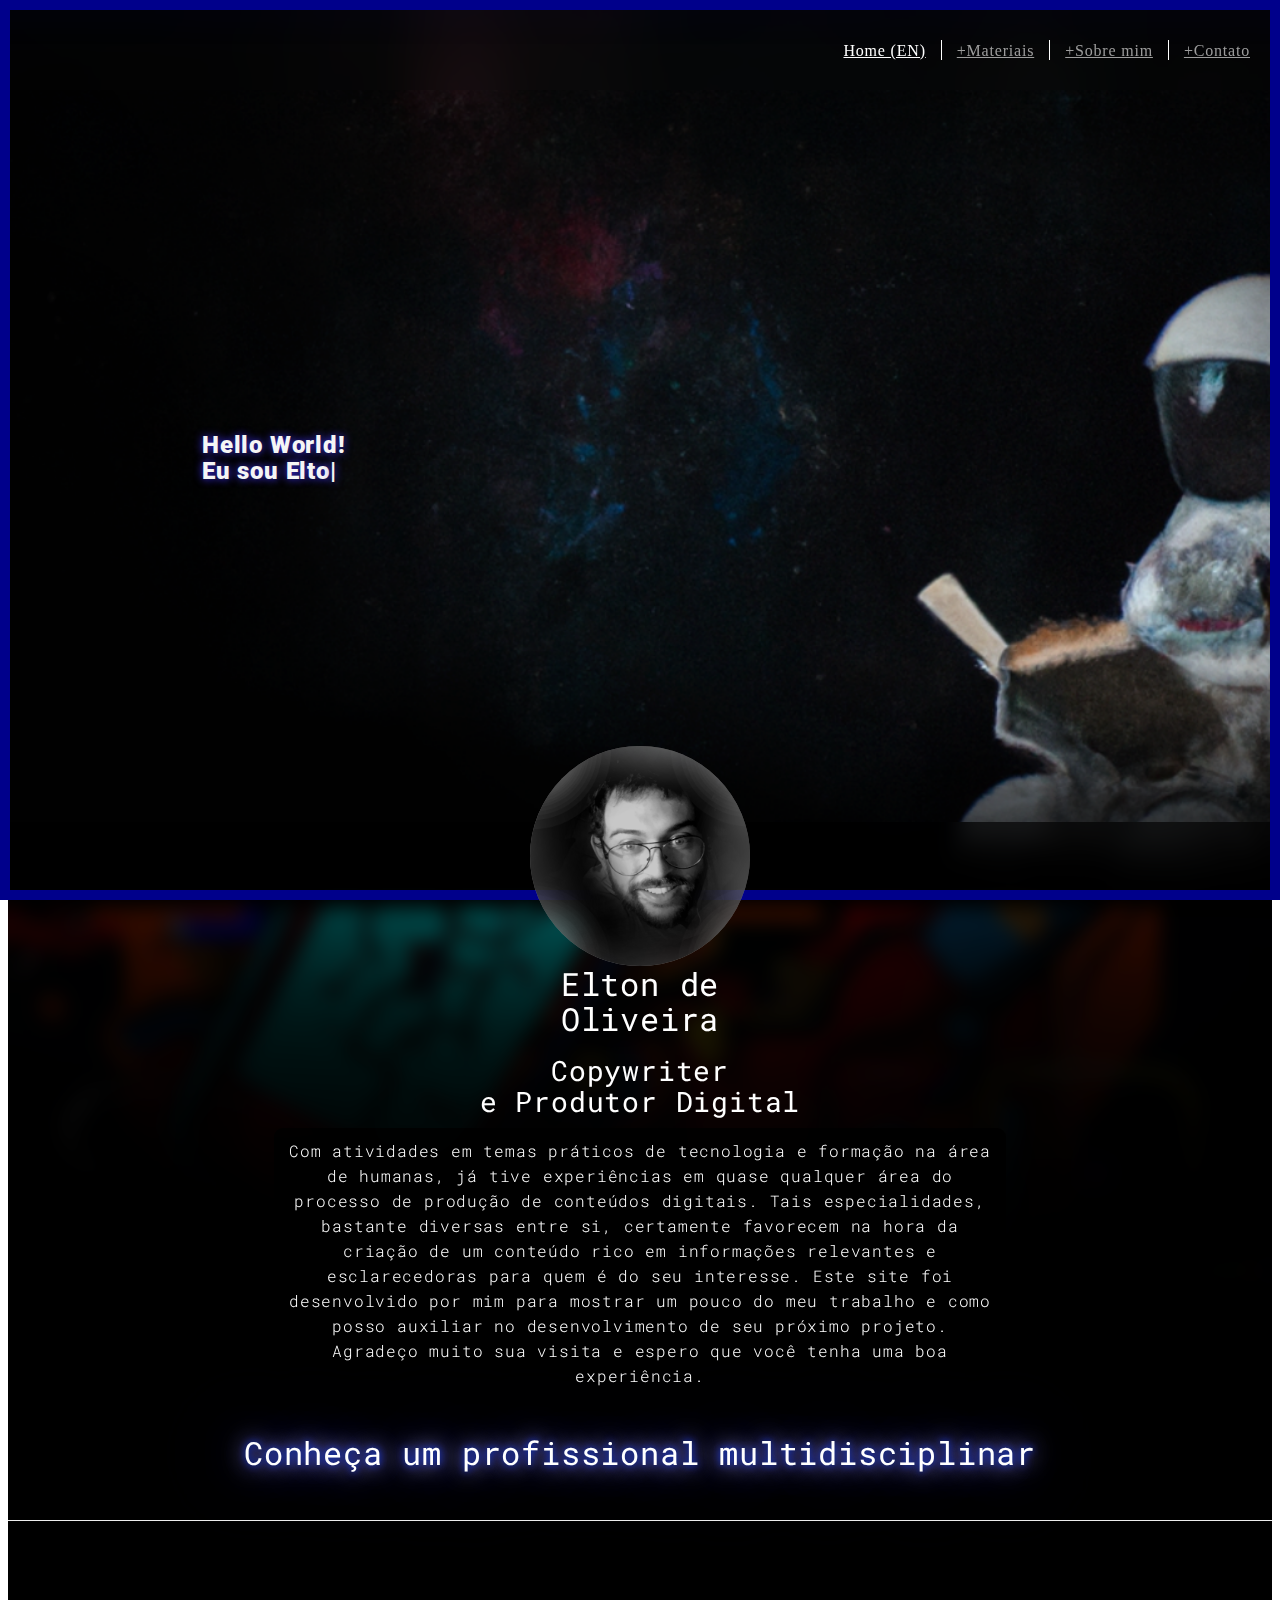
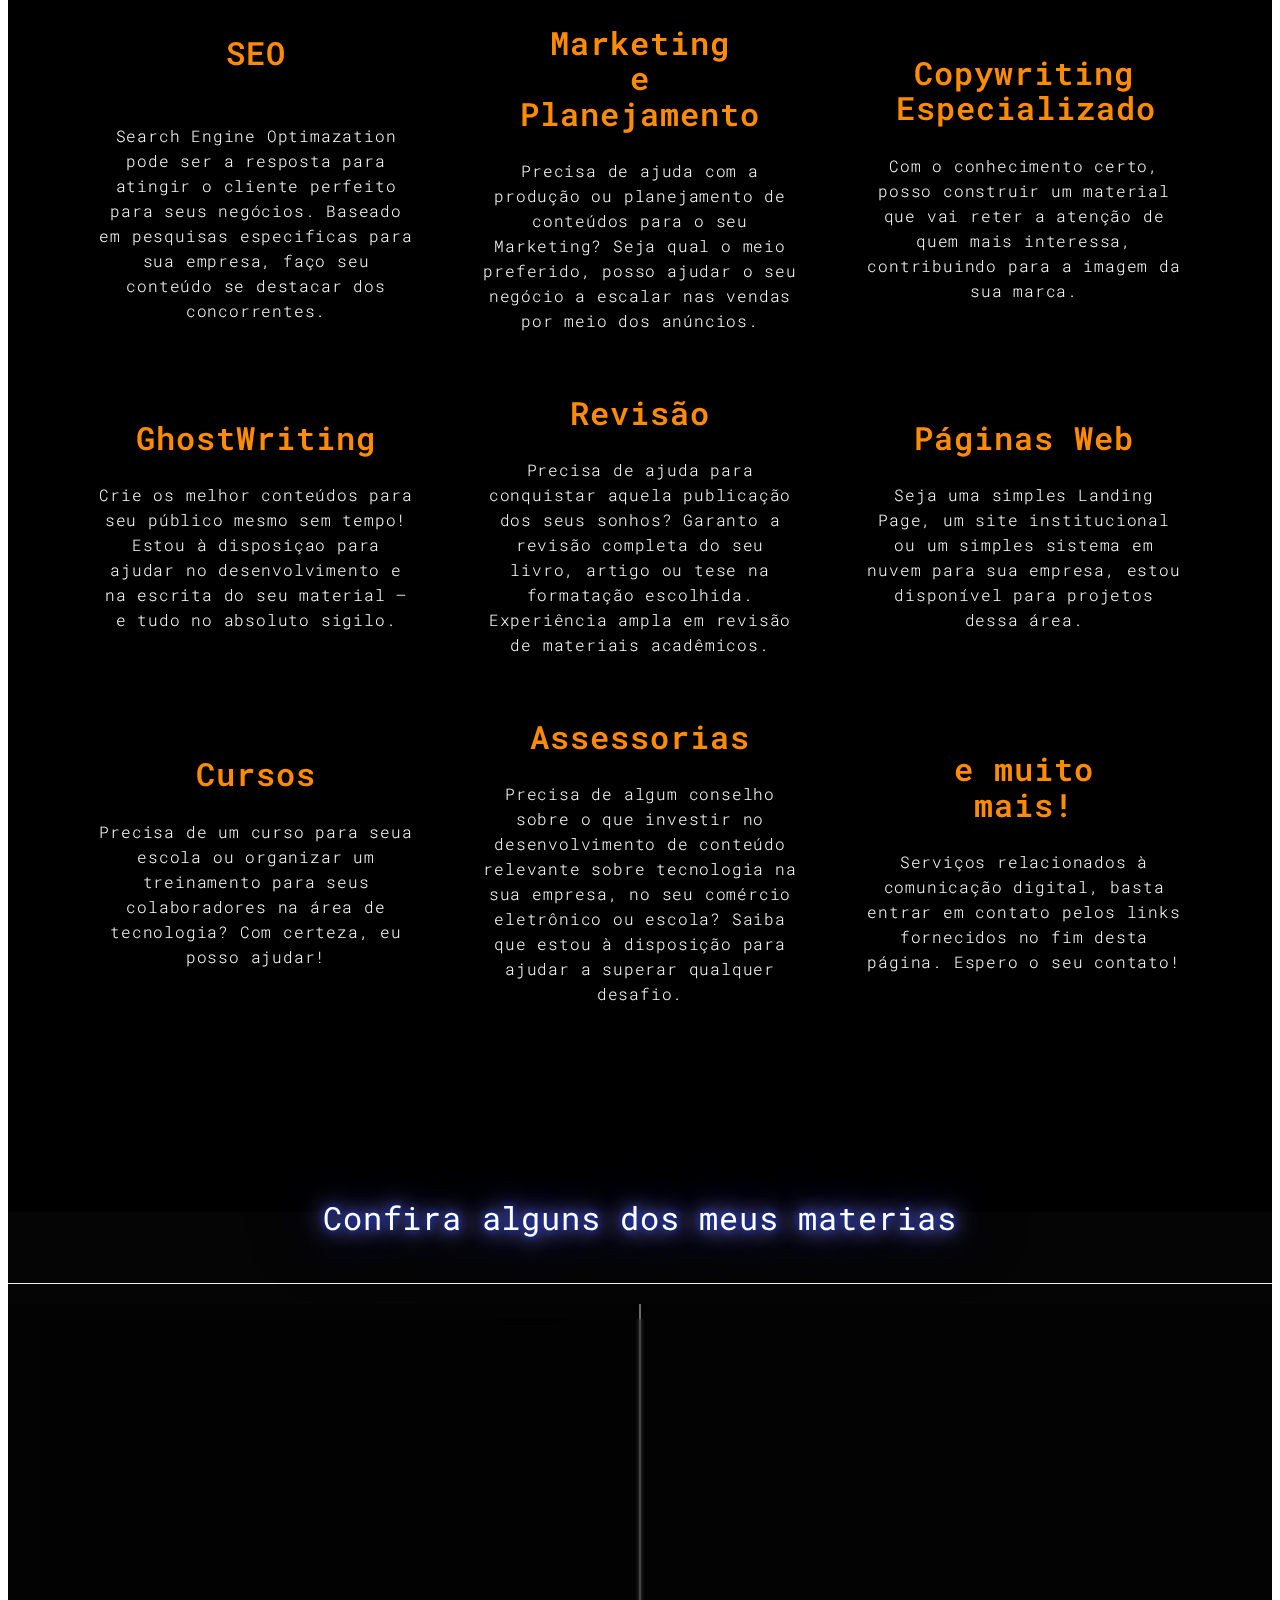
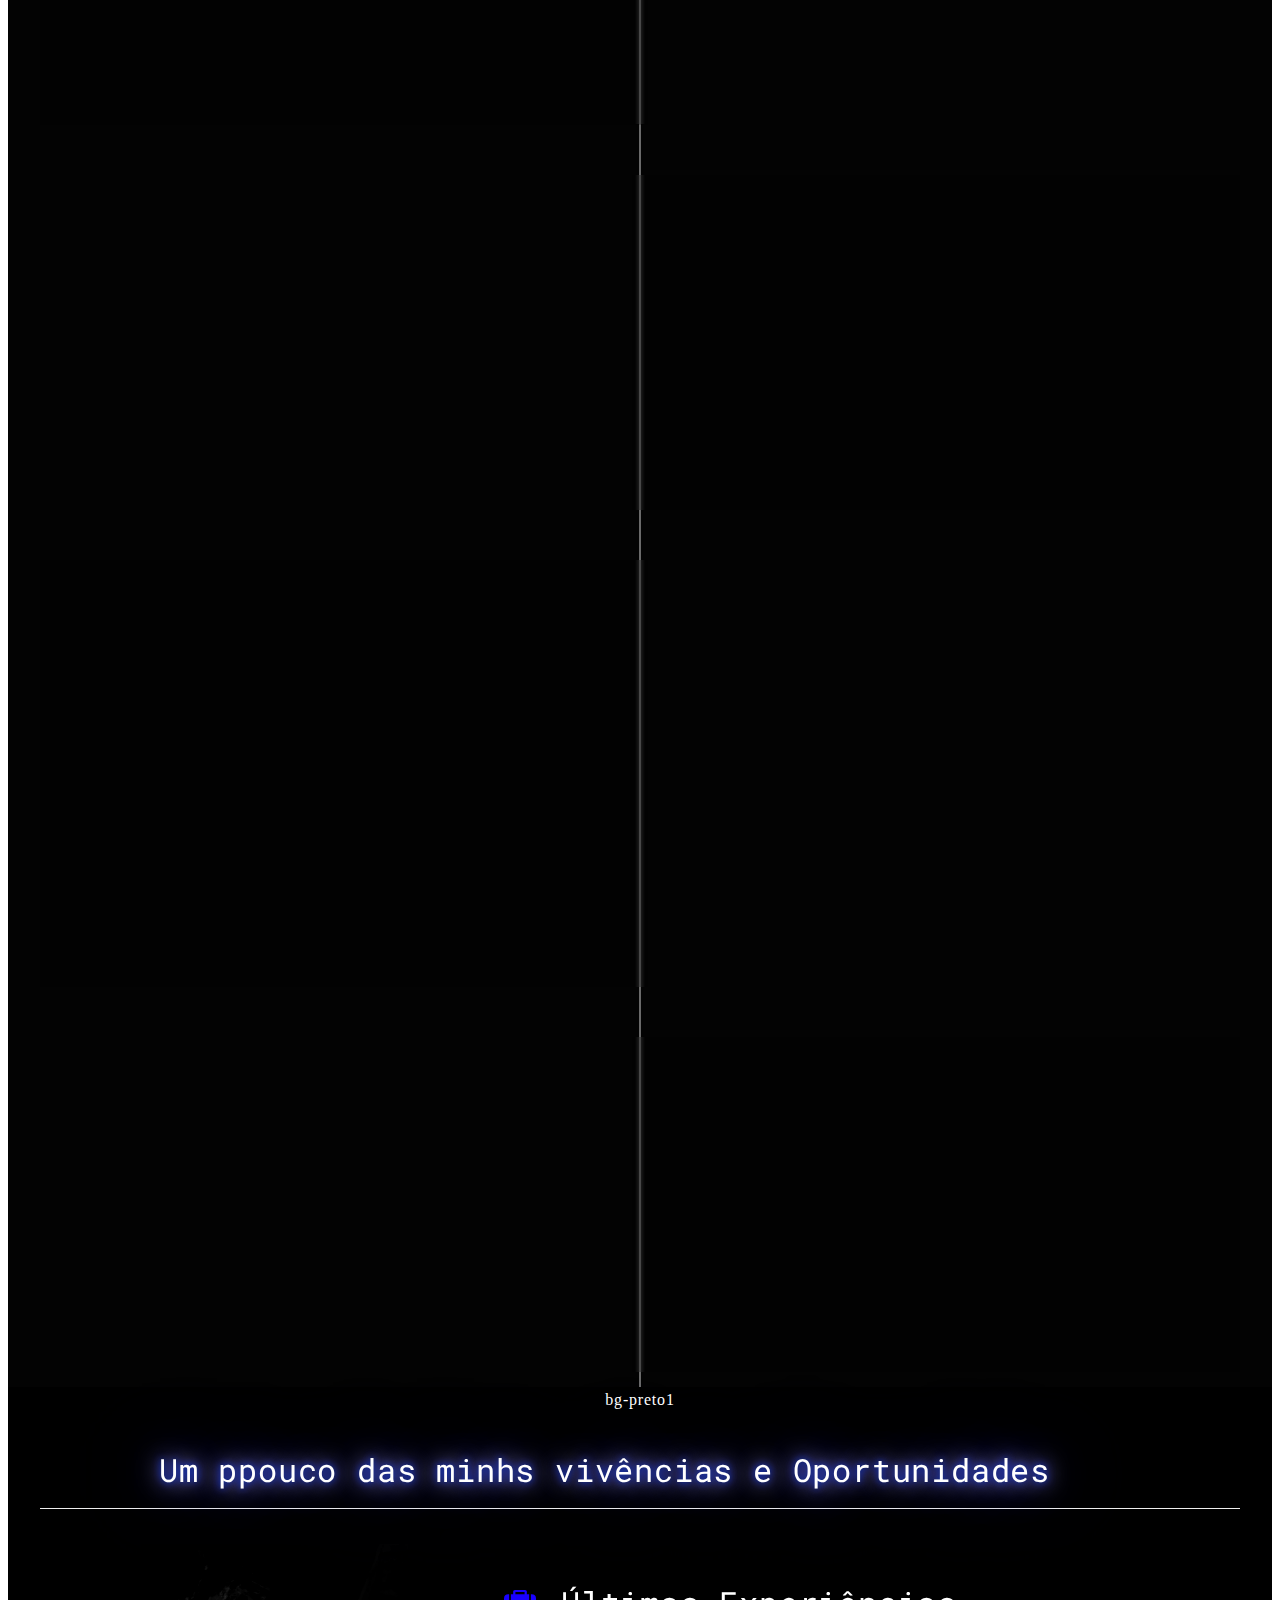
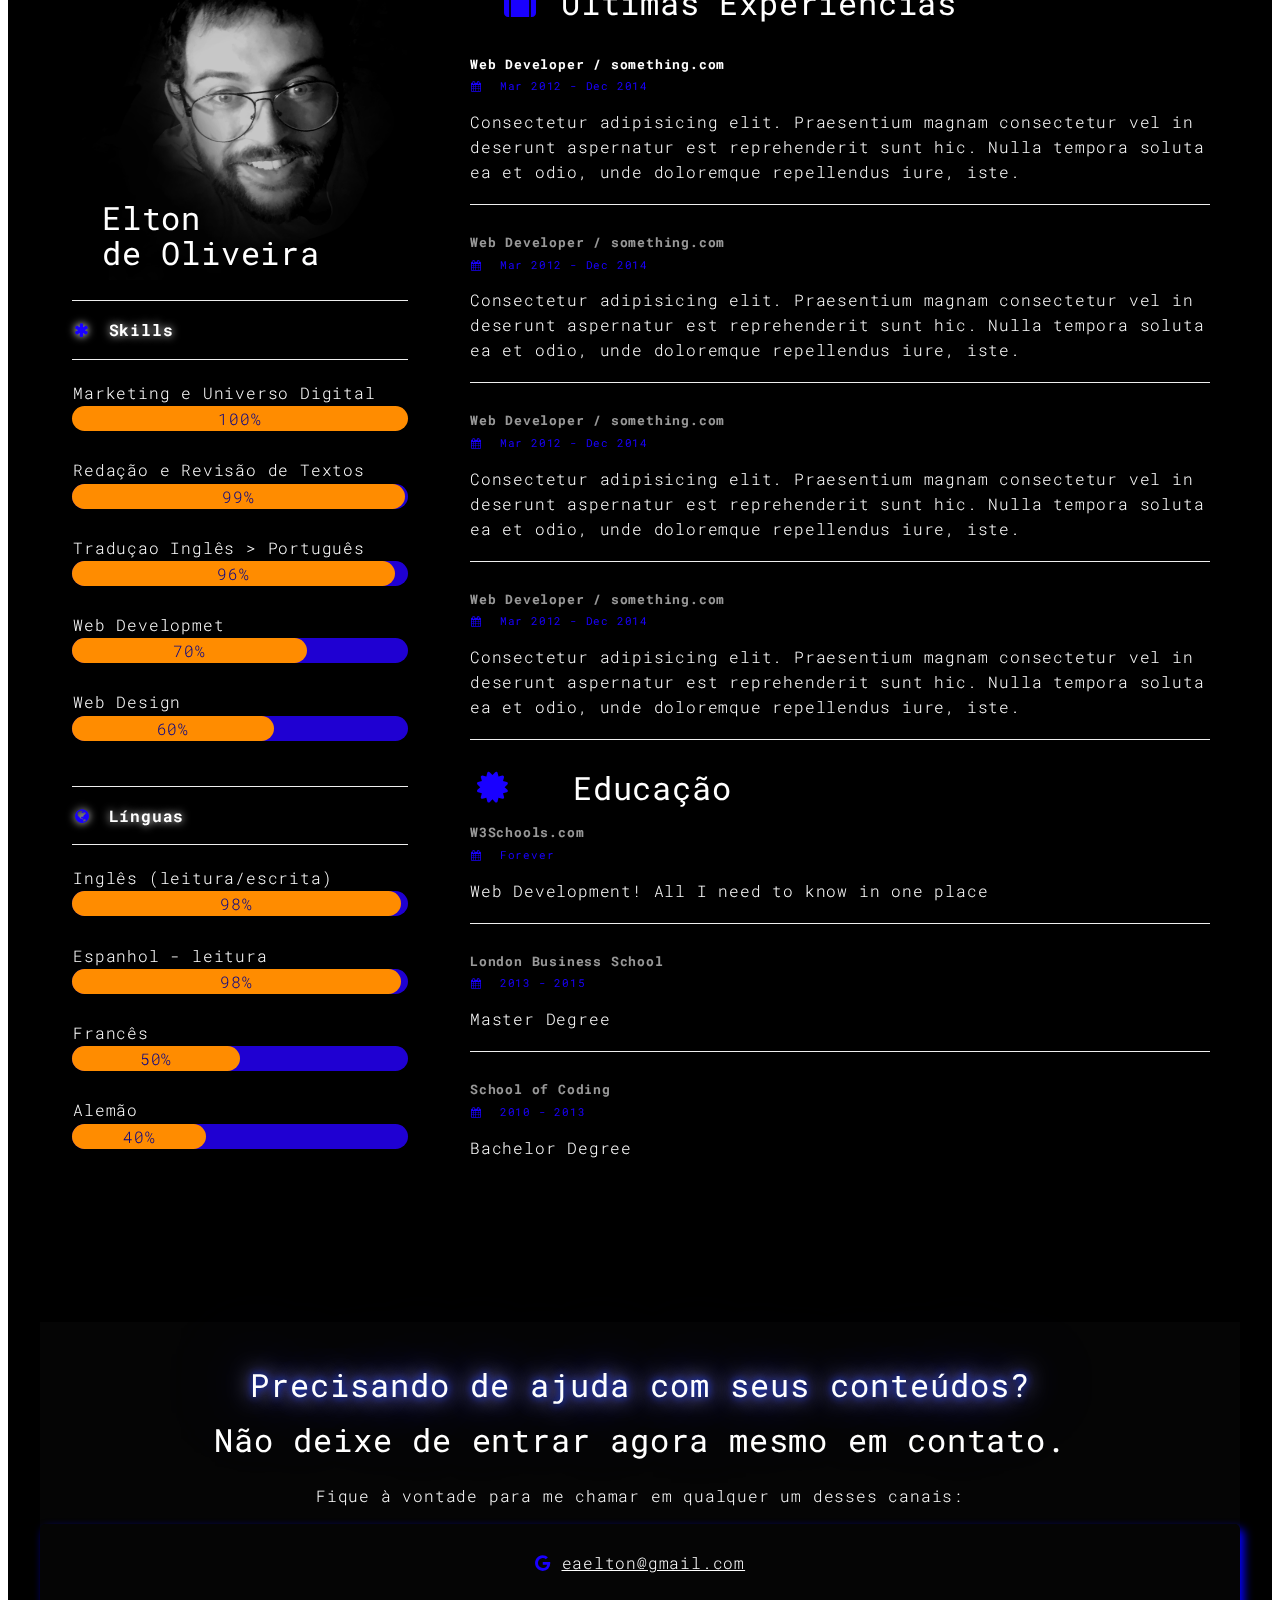
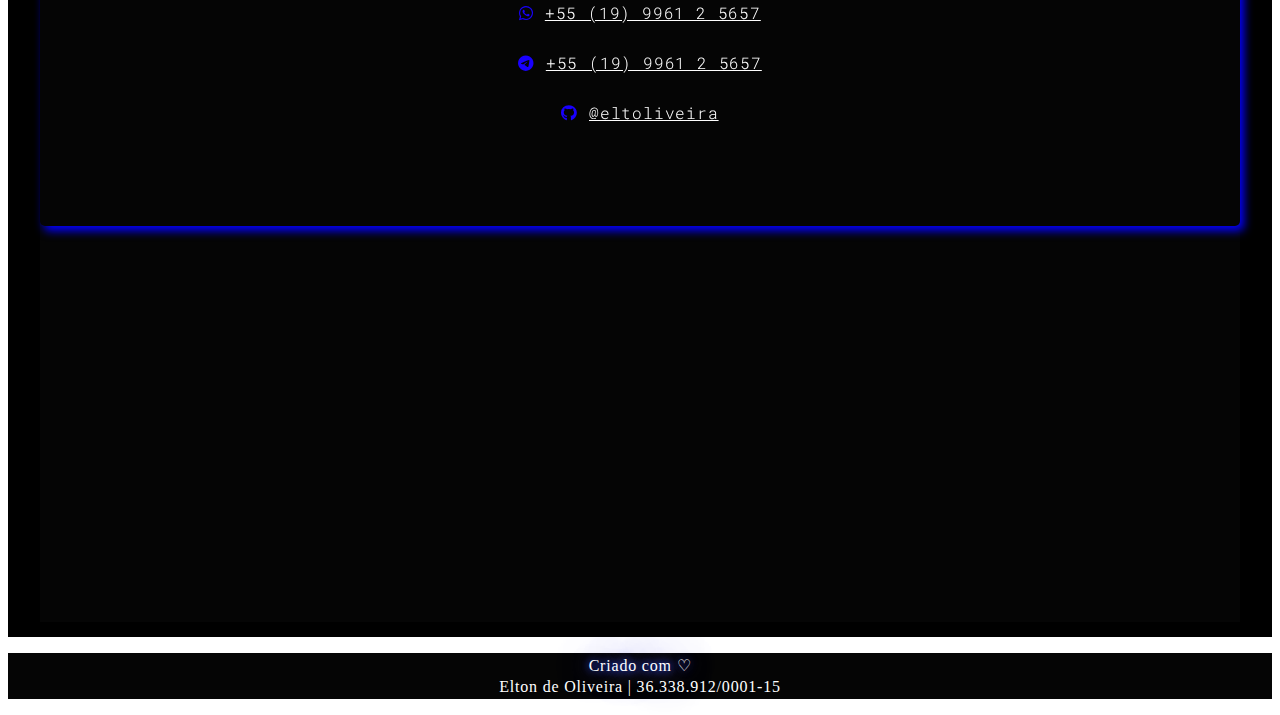
==== commit 71d7e673: "english version test" ====
--- a/index.html
+++ b/index.html
@@ -21,7 +21,7 @@
 				<div class="collapse navbar-collapse" id="navbar-collapse">
 					<ul class="nav navbar-nav navbar-right">
 						<li>
-							<a class="" href="./index.html" style="color: rgb(255, 255, 255);" title="">Home</a>
+							<a class="" href="./index(en).html" style="color: rgb(255, 255, 255);" title="">Home (EN)</a>
 						</li>
 						<li>
 							<a class="" href="#materiais">+Materiais</a>
@@ -37,7 +37,7 @@
 			</div>
 		</nav>
 	</header>
-	
+
 	<div id="site-border-left"></div>
 	<div id="site-border-right"></div>
 	<div id="site-border-top" style="z-index:10"></div>
